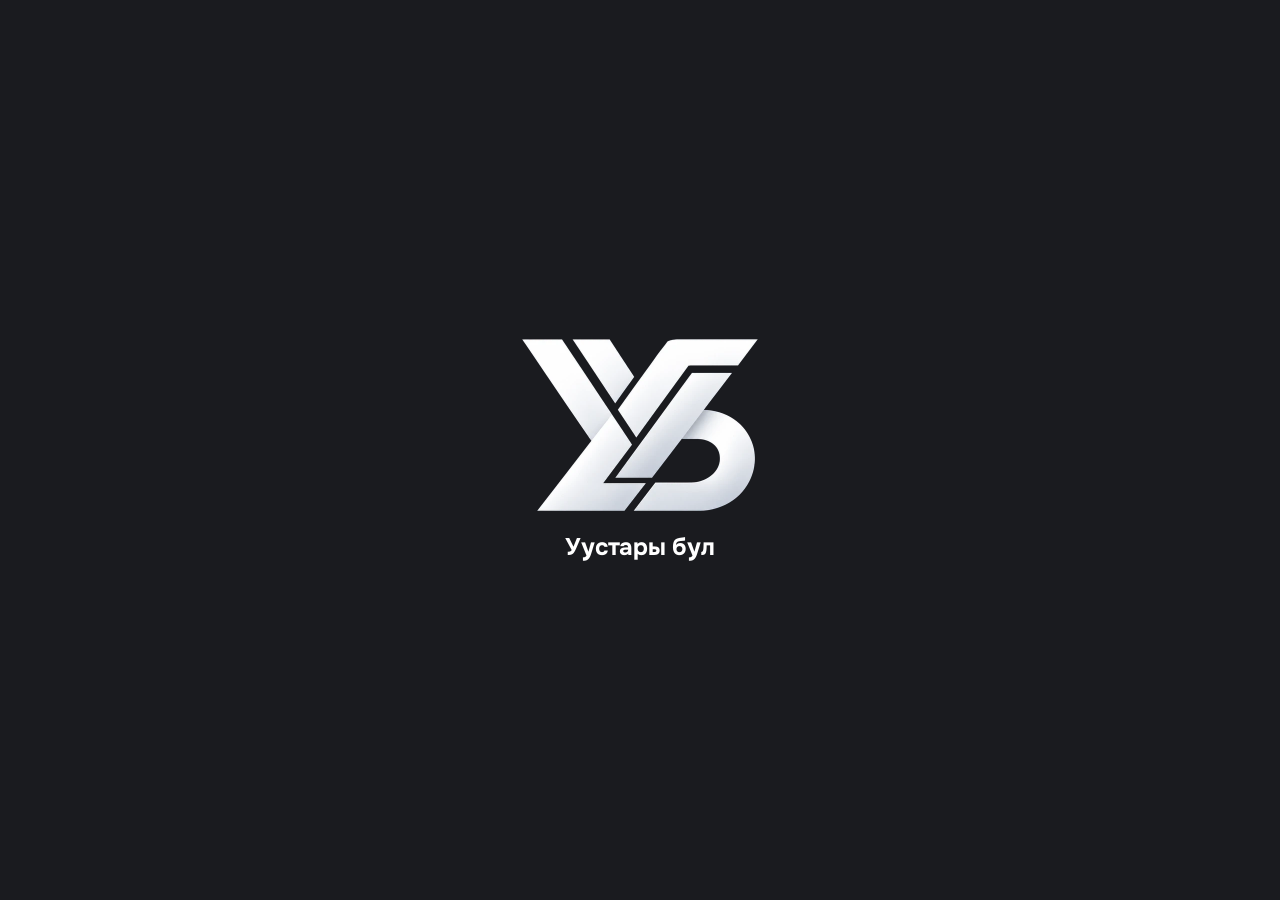
==== index.html @ bda776fc "Заставка: не меньше 2,7 с, исчезает за 0,5 с Co-Authored-By: Claude Opus 5.5 <noreply@anthropic.com>" ====
<!doctype html>
<html lang="ru" class="sp">
<head>
<meta charset="utf-8">
<style>html.sp,html.sp body{background:#1A1B1F}</style>
<meta name="viewport" content="width=device-width,initial-scale=1,viewport-fit=cover">
<meta name="theme-color" content="#1A1B1F">
<title>Уустары бул</title>
<meta name="description" content="Местные мастера вашего города: сантехники, электрики, сварщики, репетиторы и другие.">
<link rel="manifest" href="manifest.webmanifest">
<link rel="stylesheet" href="docs/doc.css">
<link rel="icon" type="image/png" href="icons/favicon-64.png">
<link rel="apple-touch-icon" href="icons/apple-touch-icon.png">
<meta name="apple-mobile-web-app-capable" content="yes">
<meta name="mobile-web-app-capable" content="yes">
<meta name="apple-mobile-web-app-title" content="Уустары бул">
<meta name="apple-mobile-web-app-status-bar-style" content="default">
<link rel="apple-touch-startup-image" media="(device-width: 440px) and (device-height: 956px) and (-webkit-device-pixel-ratio: 3) and (orientation: portrait)" href="icons/splash/launch-1320x2868.png">
<link rel="apple-touch-startup-image" media="(device-width: 430px) and (device-height: 932px) and (-webkit-device-pixel-ratio: 3) and (orientation: portrait)" href="icons/splash/launch-1290x2796.png">
<link rel="apple-touch-startup-image" media="(device-width: 402px) and (device-height: 874px) and (-webkit-device-pixel-ratio: 3) and (orientation: portrait)" href="icons/splash/launch-1206x2622.png">
<link rel="apple-touch-startup-image" media="(device-width: 393px) and (device-height: 852px) and (-webkit-device-pixel-ratio: 3) and (orientation: portrait)" href="icons/splash/launch-1179x2556.png">
<link rel="apple-touch-startup-image" media="(device-width: 428px) and (device-height: 926px) and (-webkit-device-pixel-ratio: 3) and (orientation: portrait)" href="icons/splash/launch-1284x2778.png">
<link rel="apple-touch-startup-image" media="(device-width: 390px) and (device-height: 844px) and (-webkit-device-pixel-ratio: 3) and (orientation: portrait)" href="icons/splash/launch-1170x2532.png">
<link rel="apple-touch-startup-image" media="(device-width: 414px) and (device-height: 896px) and (-webkit-device-pixel-ratio: 3) and (orientation: portrait)" href="icons/splash/launch-1242x2688.png">
<link rel="apple-touch-startup-image" media="(device-width: 375px) and (device-height: 812px) and (-webkit-device-pixel-ratio: 3) and (orientation: portrait)" href="icons/splash/launch-1125x2436.png">
<link rel="apple-touch-startup-image" media="(device-width: 414px) and (device-height: 896px) and (-webkit-device-pixel-ratio: 2) and (orientation: portrait)" href="icons/splash/launch-828x1792.png">
<link rel="apple-touch-startup-image" media="(device-width: 375px) and (device-height: 667px) and (-webkit-device-pixel-ratio: 2) and (orientation: portrait)" href="icons/splash/launch-750x1334.png">
<link rel="preconnect" href="https://fonts.googleapis.com">
<link rel="preconnect" href="https://fonts.gstatic.com" crossorigin>
<link href="https://fonts.googleapis.com/css2?family=Onest:wght@400;500;600;700&display=swap" rel="stylesheet">
<style>
/* Стиль App Store из макетов: крупные заголовки, пилюли, белый/графитовый фон, зелёный «Позвонить» */
:root{
  --bg:#FFFFFF; --fg:#0B0C0E; --mu:#6B7079; --sf:#F4F4F6; --pl:#EFEFF2; --ln:#E5E5EA; --v:#3F434A;
  --pr:#0B0C0E; --prf:#FFFFFF; --call:#1A8048; --callf:#FFFFFF; --callt:#1A8048;
  --dg:#C62828; --dgb:#FDECEC; --dgt:#8A1C1C; --wc:#2D4A3E; --wcd:#4C6A5C; --qt:#D1D1D6;
  --scrim:rgba(0,0,0,.35); --sheet:#FFFFFF; --segon:#FFFFFF; --mk:#FFF1C2; --mkf:#5C4200;
  --ok:#1A8048; --warn:#9A5B00; --star:#E0A11B; --staroff:#C4C7CD; --trk:#E1E1E6; --dash:#B8BBC2;
  --font:'Onest',system-ui,-apple-system,'Segoe UI',sans-serif;
  color-scheme:light;
}
@media (prefers-color-scheme:dark){:root:not([data-theme="light"]){
  --bg:#1A1B1F; --fg:#F5F5F7; --mu:#9499A3; --sf:#24262B; --pl:#2A2C31; --ln:#2E3035; --v:#CACED4;
  --pr:#F5F5F7; --prf:#1A1B1F; --call:#2DBE6C; --callf:#04200F; --callt:#3DD17D;
  --dg:#FF6B6F; --dgb:#33201F; --dgt:#F2C4C6; --wc:#1F2E28; --wcd:#344D42; --qt:#42454B;
  --scrim:rgba(0,0,0,.6); --sheet:#202226; --segon:#3A3D43; --mk:#4A3B12; --mkf:#F7E2A6;
  --ok:#3DD17D; --warn:#F2B84B; --star:#F2B84B; --staroff:#4A4E55; --trk:#3A3D43; --dash:#4A4E55; color-scheme:dark}}
:root[data-theme="dark"]{
  --bg:#1A1B1F; --fg:#F5F5F7; --mu:#9499A3; --sf:#24262B; --pl:#2A2C31; --ln:#2E3035; --v:#CACED4;
  --pr:#F5F5F7; --prf:#1A1B1F; --call:#2DBE6C; --callf:#04200F; --callt:#3DD17D;
  --dg:#FF6B6F; --dgb:#33201F; --dgt:#F2C4C6; --wc:#1F2E28; --wcd:#344D42; --qt:#42454B;
  --scrim:rgba(0,0,0,.6); --sheet:#202226; --segon:#3A3D43; --mk:#4A3B12; --mkf:#F7E2A6;
  --ok:#3DD17D; --warn:#F2B84B; --star:#F2B84B; --staroff:#4A4E55; --trk:#3A3D43; --dash:#4A4E55; color-scheme:dark}

*{box-sizing:border-box}
[hidden]{display:none!important}
html,body{margin:0;background:var(--bg);color:var(--fg);font-family:var(--font);-webkit-font-smoothing:antialiased;-webkit-tap-highlight-color:transparent}
button{font:inherit;border:0;margin:0;padding:0;cursor:pointer;background:none;color:inherit}
input,textarea{font:inherit;color:inherit}
input::placeholder{color:#8E939B}
a{color:inherit;text-decoration:none}
:focus-visible{outline:2px solid var(--callt);outline-offset:2px;border-radius:8px}
h1,h2{text-wrap:balance}
.app{max-width:480px;margin:0 auto;min-height:100vh;padding:calc(env(safe-area-inset-top,0px) + 12px) 20px calc(env(safe-area-inset-bottom,0px) + 110px);display:flex;flex-direction:column;gap:22px}
.row{display:flex;align-items:center;gap:10px}
.between{display:flex;justify-content:space-between;align-items:center;gap:10px}
.pill{display:inline-flex;align-items:center;gap:6px;height:44px;padding:0 14px;border-radius:22px;background:var(--pl);font-size:15px;font-weight:500}
.circle{width:44px;height:44px;border-radius:50%;background:var(--pl);display:flex;align-items:center;justify-content:center;flex:none}
.eyebrow{font-size:12px;letter-spacing:.06em;color:var(--mu);font-weight:600;text-transform:uppercase}
.h1{margin:2px 0 0;font-size:34px;line-height:1.1;font-weight:700;letter-spacing:-.02em}
.h2{margin:0;font-size:22px;font-weight:700}
.muted{color:var(--mu)}
.search{display:flex;align-items:center;gap:10px;height:50px;padding:0 14px;border-radius:14px;background:var(--sf);color:var(--mu)}
.search input{flex:1;min-width:0;border:0;background:transparent;outline:none;font-size:16px;color:var(--fg)}
.chips{display:flex;flex-wrap:wrap;gap:8px}
.chip{height:36px;padding:0 14px;border-radius:18px;background:var(--pl);font-size:14px;white-space:nowrap}
.chip[aria-pressed="true"]{background:var(--pr);color:var(--prf);font-weight:500}
.cats{display:grid;grid-template-columns:repeat(4,minmax(0,1fr));gap:14px 8px}
.cgrp{font-size:13px;font-weight:600;color:var(--mu);margin:18px 0 10px}.cgrp:first-child{margin-top:0}
.cat{display:flex;flex-direction:column;align-items:center;gap:6px;font-size:12px;text-align:center;line-height:1.2}
.cat span{width:60px;height:60px;border-radius:16px;background:var(--sf);display:flex;align-items:center;justify-content:center}
.season{border-radius:20px;overflow:hidden;background:var(--wc);color:#FFF;min-height:250px;position:relative;display:flex;flex-direction:column;cursor:pointer;isolation:isolate}
.season .deco{position:absolute;right:-20px;top:30px;z-index:-1}
.season .top{padding:16px 18px 0;flex:1}
.season .bar{background:rgba(0,0,0,.35);padding:12px 16px;display:flex;align-items:center;gap:12px;margin-top:24px}
.tip{border-radius:20px;background:var(--sf);padding:16px 18px;display:flex;gap:14px;align-items:flex-start;text-align:left;width:100%}
.back{display:flex;align-items:center;gap:2px;height:44px;font-size:16px;font-weight:500}
.list{display:flex;flex-direction:column}
.item{display:flex;align-items:center;gap:12px;padding:12px 0;border-bottom:.5px solid var(--ln)}
.item>button.main{display:flex;align-items:center;gap:12px;flex:1;min-width:0;text-align:left}
.ava{width:60px;height:60px;border-radius:15px;color:#FFF;font-size:19px;font-weight:600;display:flex;align-items:center;justify-content:center;flex:none}
.ava.big{width:104px;height:104px;border-radius:24px;font-size:34px}
.stack{display:flex;flex-direction:column;min-width:0}
.name{font-size:16px;font-weight:600}
.sub{font-size:13px;color:var(--mu);white-space:nowrap;overflow:hidden;text-overflow:ellipsis}
.callmini{height:36px;padding:0 14px;border-radius:18px;background:var(--pl);color:var(--callt);font-size:14px;font-weight:600;flex:none}
.callbtn{height:40px;padding:0 22px;border-radius:20px;background:var(--call);color:var(--callf);font-size:16px;font-weight:600}
.stats{display:grid;grid-template-columns:repeat(4,minmax(0,1fr));text-align:center;padding:12px 0;border-top:.5px solid var(--ln);border-bottom:.5px solid var(--ln)}
.stats>div+div{border-left:.5px solid var(--ln)}
.stat-k{font-size:11px;font-weight:600;letter-spacing:.04em;color:var(--mu);text-transform:uppercase}
.stat-v{font-size:20px;font-weight:700;color:var(--v);font-variant-numeric:tabular-nums;min-height:26px;display:flex;align-items:center;justify-content:center}
.stat-s{font-size:11px;color:var(--mu)}
.stat-pre{font-size:13px;font-weight:600;margin-right:3px}
.svc{display:flex;align-items:center;gap:12px;padding:12px 0;border-bottom:.5px solid var(--ln)}
.svc .t{flex:1;min-width:0;font-size:16px}
.svc .p{font-size:15px;font-weight:500;color:var(--v);white-space:nowrap;font-variant-numeric:tabular-nums}
.review{background:var(--sf);border-radius:16px;padding:14px}
.reply{border-left:2px solid var(--qt);padding-left:10px;margin-top:12px}
.wide{display:flex;align-items:center;justify-content:center;height:46px;border-radius:14px;background:var(--pl);font-size:15px;font-weight:600;width:100%}
.warn{display:flex;gap:10px;align-items:flex-start;background:var(--dgb);border-radius:16px;padding:14px;color:var(--dgt);font-size:14px;line-height:1.4}
.photos{display:flex;gap:10px;overflow-x:auto;margin-right:-20px;padding-right:20px;scrollbar-width:none}
.photos img{width:130px;height:190px;border-radius:16px;object-fit:cover;flex:none;background:var(--sf)}
.empty{padding:40px 8px;text-align:center;color:var(--mu);font-size:15px;line-height:1.5}
.skel{background:var(--sf);border-radius:12px;animation:pulse 1.2s ease-in-out infinite}
@keyframes pulse{50%{opacity:.5}}
@media (prefers-reduced-motion:reduce){.skel{animation:none}.sheet{transition:none!important}}
.demo{display:inline-flex;align-items:center;height:22px;padding:0 8px;border-radius:11px;background:var(--pl);color:var(--mu);font-size:11px;font-weight:600;letter-spacing:.04em;text-transform:uppercase}
/* полоска под часами: при прокрутке текст не уезжает под время и значки */
body::before{content:'';position:fixed;top:0;left:0;right:0;height:env(safe-area-inset-top,0px);background:var(--bg);z-index:17;pointer-events:none}
nav.tabs{position:fixed;left:0;right:0;bottom:0;z-index:10;background:var(--bg);border-top:.5px solid var(--ln);padding:8px 8px calc(env(safe-area-inset-bottom,0px) + 10px)}
nav.tabs .in{max-width:480px;margin:0 auto;display:grid;grid-template-columns:repeat(4,minmax(0,1fr))}
nav.tabs button{display:flex;flex-direction:column;align-items:center;gap:3px;font-size:11px;font-weight:500;color:var(--mu);padding:4px 0}
nav.tabs button[aria-current="page"]{color:var(--fg);font-weight:600}
.scrim{position:fixed;inset:0;background:var(--scrim);z-index:20;opacity:0;transition:opacity .2s}
.scrim.on{opacity:1}
.sheet{position:fixed;left:0;right:0;bottom:0;z-index:21;background:var(--sheet);border-radius:20px 20px 0 0;padding:10px 20px calc(env(safe-area-inset-bottom,0px) + 24px);max-height:88vh;overflow:auto;transform:translateY(100%);transition:transform .25s ease;max-width:480px;margin:0 auto}
.sheet.on{transform:none}
.grab{width:36px;height:5px;border-radius:3px;background:var(--ln);margin:0 auto 14px}
.sheet h2{margin:0 0 6px;font-size:22px;font-weight:700}
.sheet p{margin:0 0 14px;font-size:15px;line-height:1.5;color:var(--mu)}
.btn{display:flex;align-items:center;justify-content:center;height:54px;border-radius:27px;font-size:17px;font-weight:600;width:100%}
.btn.pr{background:var(--pr);color:var(--prf)}
.btn.call{background:var(--call);color:var(--callf)}
.btn.sec{background:var(--pl)}
.phone{font-size:30px;font-weight:700;letter-spacing:.01em;font-variant-numeric:tabular-nums;margin:6px 0 18px;user-select:all}
.opt{display:flex;align-items:center;justify-content:space-between;height:52px;border-bottom:.5px solid var(--ln);font-size:16px;width:100%;text-align:left}
.toast{position:fixed;left:50%;bottom:calc(env(safe-area-inset-bottom,0px) + 100px);transform:translateX(-50%);background:var(--pr);color:var(--prf);padding:10px 16px;border-radius:20px;font-size:14px;z-index:30;max-width:calc(100% - 32px);text-align:center}
.field{display:flex;flex-direction:column;gap:6px}
.field>span,.lbl{font-size:13px;font-weight:600;color:var(--mu)}
.inp{height:52px;padding:0 16px;border-radius:14px;border:0;background:var(--sf);color:var(--fg);font-size:16px;outline:none;width:100%}
textarea.inp{height:auto;padding:14px 16px;line-height:1.45;resize:vertical;min-height:96px}
select.inp{appearance:none;-webkit-appearance:none;background-image:linear-gradient(45deg,transparent 50%,var(--mu) 50%),linear-gradient(135deg,var(--mu) 50%,transparent 50%);background-position:calc(100% - 22px) 23px,calc(100% - 16px) 23px;background-size:6px 6px;background-repeat:no-repeat}
.inp:focus{box-shadow:0 0 0 2px var(--pr)}
.code{font-size:30px;font-weight:600;letter-spacing:.5em;text-align:center;height:68px;padding-left:.5em;font-variant-numeric:tabular-nums}
.check{display:flex;gap:12px;align-items:flex-start;font-size:14px;line-height:1.4;cursor:pointer}
.check input{width:22px;height:22px;margin:0;flex:none;accent-color:var(--pr)}
.sw{width:51px;height:31px;border-radius:16px;background:var(--trk);position:relative;flex:none;transition:background .15s}
.sw::after{content:"";position:absolute;left:2px;top:2px;width:27px;height:27px;border-radius:50%;background:#FFF;transition:transform .15s;box-shadow:0 1px 3px rgba(0,0,0,.2)}
.sw[aria-checked="true"]{background:var(--ok)}
.sw[aria-checked="true"]::after{transform:translateX(20px)}
.group{border-radius:14px;background:var(--sf);overflow:hidden}
.grow{display:flex;align-items:center;gap:10px;min-height:54px;padding:6px 8px 6px 16px;border-bottom:.5px solid var(--ln)}
.grow:last-child{border-bottom:0}
.grow .t{flex:1;min-width:0;font-size:16px}
.grow .p{font-size:15px;color:var(--mu);white-space:nowrap}
.iconbtn{width:40px;height:40px;display:flex;align-items:center;justify-content:center;color:var(--mu);flex:none}
.pgrid{display:grid;grid-template-columns:repeat(3,minmax(0,1fr));gap:8px}
.pgrid .cell{aspect-ratio:1;border-radius:14px;position:relative;overflow:hidden;background:var(--sf)}
.pgrid .cell img{width:100%;height:100%;object-fit:cover;display:block}
.pgrid .cell button.del{position:absolute;top:6px;right:6px;width:30px;height:30px;border-radius:50%;background:rgba(0,0,0,.55);color:#FFF;display:flex;align-items:center;justify-content:center}
.pgrid .add{border:1.5px dashed var(--dash);background:none;display:flex;flex-direction:column;align-items:center;justify-content:center;gap:4px;font-size:13px;font-weight:500}
.card{background:var(--sf);border-radius:20px;padding:18px}
.badge{background:var(--pr);color:var(--prf);font-size:12px;font-weight:700;letter-spacing:.06em;padding:4px 10px;border-radius:8px}
.pbar{height:6px;border-radius:3px;background:var(--trk);overflow:hidden}
.pbar>i{display:block;height:100%;background:var(--pr);border-radius:3px}
.tiles{display:grid;grid-template-columns:repeat(2,minmax(0,1fr));gap:10px}
.tile{background:var(--sf);border-radius:16px;padding:14px}
.tile b{display:block;font-size:28px;font-weight:700;font-variant-numeric:tabular-nums}
.stars{display:flex;justify-content:center;gap:6px}
.stars button{width:50px;height:50px;display:flex;align-items:center;justify-content:center;color:var(--staroff)}
.stars button.on{color:var(--star)}
.radio{width:100%;min-height:54px;padding:12px 16px;display:flex;align-items:center;gap:12px;text-align:left;font-size:16px;border-bottom:.5px solid var(--ln)}
.radio:last-child{border-bottom:0}
.radio .r{width:22px;height:22px;border-radius:50%;border:2px solid var(--dash);display:flex;align-items:center;justify-content:center;flex:none}
.radio[aria-checked="true"] .r{border-color:var(--pr)}
.radio[aria-checked="true"] .r::after{content:"";width:10px;height:10px;border-radius:50%;background:var(--pr)}
.btn.dg{background:var(--dg);color:#FFF}
.btn[disabled]{opacity:.5;cursor:default}
.link{font-size:15px;font-weight:500;color:var(--fg);text-decoration:underline;text-underline-offset:3px}
.topbar{display:grid;grid-template-columns:1fr auto 1fr;align-items:center;height:44px;margin-bottom:-8px}
.topbar>:last-child{justify-self:end}
.topbar .ttl{font-size:16px;font-weight:600}
/* ---------- настройки ---------- */
.setx{display:flex;flex-direction:column;gap:10px;margin-top:-14px}
.sec-h{font-size:13px;font-weight:600;letter-spacing:.04em;color:var(--mu);text-transform:uppercase;margin:14px 4px 0}
.seg{display:grid;grid-template-columns:repeat(3,minmax(0,1fr));gap:4px;padding:4px;border-radius:14px;background:var(--sf)}
.seg button{height:40px;border-radius:10px;font-size:14px;font-weight:500;color:var(--mu)}
.seg button[aria-checked="true"]{background:var(--segon);color:var(--fg);box-shadow:0 1px 3px rgba(0,0,0,.12)}
.srow{width:100%;min-height:54px;padding:8px 16px;display:flex;align-items:center;justify-content:space-between;gap:12px;font-size:16px;text-align:left;border-bottom:.5px solid var(--ln);line-height:1.3}
.group>.srow:last-child{border-bottom:0}
.srow .v{color:var(--mu);display:flex;align-items:center;gap:4px;flex:none}
.hsel{font:inherit;font-size:16px;color:var(--fg);background:var(--pl);border:0;border-radius:10px;height:36px;padding:0 10px;margin:0 2px}
.sw:disabled{opacity:.4}
.sw[aria-busy="true"]{opacity:.6}
.note{font-size:13px;line-height:1.45;color:var(--mu);margin:0 4px}
.foot{text-align:center;font-size:12px;line-height:1.6;color:var(--mu);margin-top:18px}
/* ---------- экраны поверх приложения (вход, отзыв, жалоба) ---------- */
.screen{position:fixed;inset:0;z-index:15;background:var(--bg);overflow-y:auto;transform:translateY(100%);transition:transform .25s ease}
.screen.on{transform:none}
.screen>.in{max-width:480px;margin:0 auto;min-height:100%;box-sizing:border-box;padding:calc(env(safe-area-inset-top,0px) + 8px) 24px calc(env(safe-area-inset-bottom,0px) + 24px);display:flex;flex-direction:column}
.scr-top{display:grid;grid-template-columns:1fr auto 1fr;align-items:center;min-height:44px;gap:8px}
.scr-top>:last-child{justify-self:end}
.chips.scroll{flex-wrap:nowrap;overflow-x:auto;scrollbar-width:none;margin-right:-20px;padding-right:20px}
.chips.scroll::-webkit-scrollbar{display:none}
.scr-top .ttl{font-size:17px;font-weight:600}
.scr-top .side{display:flex}
.scr-top .side:last-child{justify-content:flex-end}
.scr-body{display:flex;flex-direction:column;flex:1;gap:16px;margin-top:16px}
.brand{font-size:40px;font-weight:700;letter-spacing:-.03em;line-height:1;margin-top:36px;display:flex;align-items:center;gap:12px}
.logo{display:inline-block;flex:none;width:52px;height:38px;background:var(--fg);-webkit-mask:url(icons/logo-mark.webp) center/contain no-repeat;mask:url(icons/logo-mark.webp) center/contain no-repeat}
/* заставка при запуске (совпадает с картинкой запуска iPhone) */
#splash{position:fixed;inset:0;z-index:100;background:#1A1B1F;display:flex;flex-direction:column;align-items:center;justify-content:center;gap:18px;transition:opacity .5s ease}
/* картинка запуска iPhone — ровный фон без знака (иначе при передаче странице мерцает); знак проявляется уже здесь */
#splash img{width:min(42vw,240px);height:auto;animation:spIn .4s .05s ease-out both}
#splash .sp-name{color:#fff;font-size:24px;font-weight:700;letter-spacing:-.01em;line-height:32px;animation:spUp .45s .25s ease-out both}
#splash.out{opacity:0;pointer-events:none}
@keyframes spIn{from{opacity:0;transform:scale(.96)}to{opacity:1;transform:none}}
@keyframes spUp{from{opacity:0;transform:translateY(6px)}to{opacity:1;transform:none}}
@media (prefers-reduced-motion:reduce){#splash img,#splash .sp-name{animation:none}}
.lg-h{margin:0;font-size:26px;font-weight:700}
.lg-p{margin:-8px 0 6px;font-size:15px;line-height:1.45;color:var(--mu)}
.lg-small{margin:0;font-size:12px;line-height:1.45;color:var(--mu);text-align:center}
.cells{position:relative;display:grid;grid-template-columns:repeat(4,minmax(0,1fr));gap:12px}
.cells span{height:68px;border-radius:16px;border:2px solid var(--trk);background:var(--sf);font-size:30px;font-weight:600;display:flex;align-items:center;justify-content:center;font-variant-numeric:tabular-nums}
.cells span.f{border-color:var(--pr)}
.cells input{position:absolute;inset:0;width:100%;height:100%;opacity:0;border:0;font-size:16px;caret-color:transparent}
.spacer{flex:1;min-height:12px}
.screen.docv{z-index:16}
.lnk{text-decoration:underline;text-underline-offset:2px;font:inherit;color:inherit;display:inline;padding:0}
.who{display:flex;align-items:center;gap:14px}
/* знак «УБ» — на главную; закреплённая строка главной; тонкая строка при прокрутке */
.trow{display:flex;align-items:center;justify-content:space-between;gap:12px}
.trow>h1{min-width:0}
.hrow .rt{display:flex;align-items:center;gap:2px;min-width:0;flex:1 1 auto}
.hrow .rt h1{margin:0;font-size:30px;line-height:1.15;font-weight:700;letter-spacing:-.02em;white-space:nowrap;overflow:hidden;text-overflow:ellipsis;min-width:0}
.hrow .rt h1.sm{font-size:24px}
.hrow .rt h1.xs{font-size:21px}
.hrow .rbk{flex:none;width:32px;height:44px;margin-left:-8px;display:flex;align-items:center;justify-content:center}
.mark{flex:none;display:flex;align-items:center;justify-content:center;width:56px;height:44px;margin-right:-4px}
.mark .logo{width:52px;height:38px}
.hrow{position:sticky;top:env(safe-area-inset-top,0px);z-index:5;background:var(--bg);margin:-12px -20px 0;padding:12px 20px 10px;border-bottom:.5px solid transparent;transition:border-color .2s}
.hrow.sc{border-bottom-color:var(--ln)}
/* верхние строки форм и страницы мастера закреплены */
.topbar,.prow{position:sticky;top:env(safe-area-inset-top,0px);z-index:6;background:var(--bg);margin-left:-20px;margin-right:-20px;padding:0 20px;border-bottom:.5px solid transparent}
.topbar.bg,.prow.bg{border-bottom-color:var(--ln)}
.prow.tt .back{font-size:0;gap:0}
.prow .ptt{position:absolute;left:50%;top:50%;transform:translate(-50%,-50%);max-width:52%;font-size:16px;font-weight:600;white-space:nowrap;overflow:hidden;text-overflow:ellipsis;opacity:0;pointer-events:none;transition:opacity .15s}
/* фото профиля */
.ava{overflow:hidden}
.ava img{width:100%;height:100%;object-fit:cover;display:block}
.tava{width:26px;height:26px;border-radius:50%;object-fit:cover;box-shadow:0 0 0 1.5px var(--mu);margin:-1px 0}
[aria-current] .tava{box-shadow:0 0 0 2px var(--fg)}
.avedit{display:flex;align-items:center;gap:16px}
.avedit .stack{gap:6px;align-items:flex-start}
.who .ava{width:56px;height:56px;border-radius:14px;font-size:19px}
ol.rules{margin:0 0 18px;padding-left:20px;font-size:15px;line-height:1.5;display:flex;flex-direction:column;gap:8px}
</style>
</head>
<body>
<div id="splash" aria-hidden="true"><img src="[data-uri]" alt="" width="480" height="352" decoding="sync"><div class="sp-name">Уустары бул</div></div>
<main id="app" class="app" aria-live="polite"></main>
<nav class="tabs" aria-label="Разделы"><div class="in" id="tabs"></div></nav>
<div id="toast" class="toast" hidden></div>

<script>!function(e,t){"object"==typeof exports&&"object"==typeof module?module.exports=t():"function"==typeof define&&define.amd?define([],t):"object"==typeof exports?exports.supabase=t():e.supabase=t()}(self,(()=>(()=>{"use strict";var e,t,s,r,i={235:(e,t,s)=>{s.r(t),s.d(t,{AuthAdminApi:()=>ie,AuthApiError:()=>T,AuthClient:()=>ne,AuthError:()=>w,AuthImplicitGrantRedirectError:()=>x,AuthInvalidCredentialsError:()=>$,AuthInvalidTokenResponseError:()=>A,AuthPKCEGrantCodeExchangeError:()=>C,AuthRetryableFetchError:()=>R,AuthSessionMissingError:()=>j,AuthUnknownError:()=>E,AuthWeakPasswordError:()=>L,CustomAuthError:()=>O,GoTrueAdminApi:()=>K,GoTrueClient:()=>re,NavigatorLockAcquireTimeoutError:()=>X,isAuthApiError:()=>S,isAuthError:()=>k,isAuthRetryableFetchError:()=>I,isAuthSessionMissingError:()=>P,isAuthWeakPasswordError:()=>U,lockInternals:()=>Y,navigatorLock:()=>Z});const r="2.65.0",i={"X-Client-Info":`gotrue-js/${r}`},n="X-Supabase-Api-Version",o={"2024-01-01":{timestamp:Date.parse("2024-01-01T00:00:00.0Z"),name:"2024-01-01"}},a=()=>"undefined"!=typeof document,c={tested:!1,writable:!1},l=()=>{if(!a())return!1;try{if("object"!=typeof globalThis.localStorage)return!1}catch(e){return!1}if(c.tested)return c.writable;const e=`lswt-${Math.random()}${Math.random()}`;try{globalThis.localStorage.setItem(e,e),globalThis.localStorage.removeItem(e),c.tested=!0,c.writable=!0}catch(e){c.tested=!0,c.writable=!1}return c.writable};function h(e){const t={},s=new URL(e);if(s.hash&&"#"===s.hash[0])try{new URLSearchParams(s.hash.substring(1)).forEach(((e,s)=>{t[s]=e}))}catch(e){}return s.searchParams.forEach(((e,s)=>{t[s]=e})),t}const u=e=>{let t;return t=e||("undefined"==typeof fetch?(...e)=>Promise.resolve().then(s.bind(s,907)).then((({default:t})=>t(...e))):fetch),(...e)=>t(...e)},d=e=>"object"==typeof e&&null!==e&&"status"in e&&"ok"in e&&"json"in e&&"function"==typeof e.json,f=async(e,t,s)=>{await e.setItem(t,JSON.stringify(s))},p=async(e,t)=>{const s=await e.getItem(t);if(!s)return null;try{return JSON.parse(s)}catch(e){return s}},g=async(e,t)=>{await e.removeItem(t)};class y{constructor(){this.promise=new y.promiseConstructor(((e,t)=>{this.resolve=e,this.reject=t}))}}function v(e){const t=e.split(".");if(3!==t.length)throw new Error("JWT is not valid: not a JWT structure");if(!/^([a-z0-9_-]{4})*($|[a-z0-9_-]{3}=?$|[a-z0-9_-]{2}(==)?$)$/i.test(t[1]))throw new Error("JWT is not valid: payload is not in base64url format");const s=t[1];return JSON.parse(function(e){const t="ABCDEFGHIJKLMNOPQRSTUVWXYZabcdefghijklmnopqrstuvwxyz0123456789+/=";let s,r,i,n,o,a,c,l="",h=0;for(e=e.replace("-","+").replace("_","/");h<e.length;)n=t.indexOf(e.charAt(h++)),o=t.indexOf(e.charAt(h++)),a=t.indexOf(e.charAt(h++)),c=t.indexOf(e.charAt(h++)),s=n<<2|o>>4,r=(15&o)<<4|a>>2,i=(3&a)<<6|c,l+=String.fromCharCode(s),64!=a&&0!=r&&(l+=String.fromCharCode(r)),64!=c&&0!=i&&(l+=String.fromCharCode(i));return l}(s))}function m(e){return("0"+e.toString(16)).substr(-2)}async function _(e,t,s=!1){const r=function(){const e=new Uint32Array(56);if("undefined"==typeof crypto){const e="ABCDEFGHIJKLMNOPQRSTUVWXYZabcdefghijklmnopqrstuvwxyz0123456789-._~",t=e.length;let s="";for(let r=0;r<56;r++)s+=e.charAt(Math.floor(Math.random()*t));return s}return crypto.getRandomValues(e),Array.from(e,m).join("")}();let i=r;s&&(i+="/PASSWORD_RECOVERY"),await f(e,`${t}-code-verifier`,i);const n=await async function(e){if("undefined"==typeof crypto||void 0===crypto.subtle||"undefined"==typeof TextEncoder)return console.warn("WebCrypto API is not supported. Code challenge method will default to use plain instead of sha256."),e;const t=await async function(e){const t=(new TextEncoder).encode(e),s=await crypto.subtle.digest("SHA-256",t),r=new Uint8Array(s);return Array.from(r).map((e=>String.fromCharCode(e))).join("")}(e);return btoa(t).replace(/\+/g,"-").replace(/\//g,"_").replace(/=+$/,"")}(r);return[n,r===n?"plain":"s256"]}y.promiseConstructor=Promise;const b=/^2[0-9]{3}-(0[1-9]|1[0-2])-(0[1-9]|1[0-9]|2[0-9]|3[0-1])$/i;class w extends Error{constructor(e,t,s){super(e),this.__isAuthError=!0,this.name="AuthError",this.status=t,this.code=s}}function k(e){return"object"==typeof e&&null!==e&&"__isAuthError"in e}class T extends w{constructor(e,t,s){super(e,t,s),this.name="AuthApiError",this.status=t,this.code=s}}function S(e){return k(e)&&"AuthApiError"===e.name}class E extends w{constructor(e,t){super(e),this.name="AuthUnknownError",this.originalError=t}}class O extends w{constructor(e,t,s,r){super(e,s,r),this.name=t,this.status=s}}class j extends O{constructor(){super("Auth session missing!","AuthSessionMissingError",400,void 0)}}function P(e){return k(e)&&"AuthSessionMissingError"===e.name}class A extends O{constructor(){super("Auth session or user missing","AuthInvalidTokenResponseError",500,void 0)}}class $ extends O{constructor(e){super(e,"AuthInvalidCredentialsError",400,void 0)}}class x extends O{constructor(e,t=null){super(e,"AuthImplicitGrantRedirectError",500,void 0),this.details=null,this.details=t}toJSON(){return{name:this.name,message:this.message,status:this.status,details:this.details}}}class C extends O{constructor(e,t=null){super(e,"AuthPKCEGrantCodeExchangeError",500,void 0),this.details=null,this.details=t}toJSON(){return{name:this.name,message:this.message,status:this.status,details:this.details}}}class R extends O{constructor(e,t){super(e,"AuthRetryableFetchError",t,void 0)}}function I(e){return k(e)&&"AuthRetryableFetchError"===e.name}class L extends O{constructor(e,t,s){super(e,"AuthWeakPasswordError",t,"weak_password"),this.reasons=s}}function U(e){return k(e)&&"AuthWeakPasswordError"===e.name}const D=e=>e.msg||e.message||e.error_description||e.error||JSON.stringify(e),N=[502,503,504];async function F(e){var t;if(!d(e))throw new R(D(e),0);if(N.includes(e.status))throw new R(D(e),e.status);let s,r;try{s=await e.json()}catch(e){throw new E(D(e),e)}const i=function(e){const t=e.headers.get(n);if(!t)return null;if(!t.match(b))return null;try{return new Date(`${t}T00:00:00.0Z`)}catch(e){return null}}(e);if(i&&i.getTime()>=o["2024-01-01"].timestamp&&"object"==typeof s&&s&&"string"==typeof s.code?r=s.code:"object"==typeof s&&s&&"string"==typeof s.error_code&&(r=s.error_code),r){if("weak_password"===r)throw new L(D(s),e.status,(null===(t=s.weak_password)||void 0===t?void 0:t.reasons)||[]);if("session_not_found"===r)throw new j}else if("object"==typeof s&&s&&"object"==typeof s.weak_password&&s.weak_password&&Array.isArray(s.weak_password.reasons)&&s.weak_password.reasons.length&&s.weak_password.reasons.reduce(((e,t)=>e&&"string"==typeof t),!0))throw new L(D(s),e.status,s.weak_password.reasons);throw new T(D(s),e.status||500,r)}async function M(e,t,s,r){var i;const a=Object.assign({},null==r?void 0:r.headers);a[n]||(a[n]=o["2024-01-01"].name),(null==r?void 0:r.jwt)&&(a.Authorization=`Bearer ${r.jwt}`);const c=null!==(i=null==r?void 0:r.query)&&void 0!==i?i:{};(null==r?void 0:r.redirectTo)&&(c.redirect_to=r.redirectTo);const l=Object.keys(c).length?"?"+new URLSearchParams(c).toString():"",h=await async function(e,t,s,r,i,n){const o=((e,t,s,r)=>{const i={method:e,headers:(null==t?void 0:t.headers)||{}};return"GET"===e?i:(i.headers=Object.assign({"Content-Type":"application/json;charset=UTF-8"},null==t?void 0:t.headers),i.body=JSON.stringify(r),Object.assign(Object.assign({},i),s))})(t,r,{},n);let a;try{a=await e(s,Object.assign({},o))}catch(e){throw console.error(e),new R(D(e),0)}if(a.ok||await F(a),null==r?void 0:r.noResolveJson)return a;try{return await a.json()}catch(e){await F(e)}}(e,t,s+l,{headers:a,noResolveJson:null==r?void 0:r.noResolveJson},0,null==r?void 0:r.body);return(null==r?void 0:r.xform)?null==r?void 0:r.xform(h):{data:Object.assign({},h),error:null}}function B(e){var t;let s=null;var r;return function(e){return e.access_token&&e.refresh_token&&e.expires_in}(e)&&(s=Object.assign({},e),e.expires_at||(s.expires_at=(r=e.expires_in,Math.round(Date.now()/1e3)+r))),{data:{session:s,user:null!==(t=e.user)&&void 0!==t?t:e},error:null}}function q(e){const t=B(e);return!t.error&&e.weak_password&&"object"==typeof e.weak_password&&Array.isArray(e.weak_password.reasons)&&e.weak_password.reasons.length&&e.weak_password.message&&"string"==typeof e.weak_password.message&&e.weak_password.reasons.reduce(((e,t)=>e&&"string"==typeof t),!0)&&(t.data.weak_password=e.weak_password),t}function z(e){var t;return{data:{user:null!==(t=e.user)&&void 0!==t?t:e},error:null}}function H(e){return{data:e,error:null}}function J(e){const{action_link:t,email_otp:s,hashed_token:r,redirect_to:i,verification_type:n}=e,o=function(e,t){var s={};for(var r in e)Object.prototype.hasOwnProperty.call(e,r)&&t.indexOf(r)<0&&(s[r]=e[r]);if(null!=e&&"function"==typeof Object.getOwnPropertySymbols){var i=0;for(r=Object.getOwnPropertySymbols(e);i<r.length;i++)t.indexOf(r[i])<0&&Object.prototype.propertyIsEnumerable.call(e,r[i])&&(s[r[i]]=e[r[i]])}return s}(e,["action_link","email_otp","hashed_token","redirect_to","verification_type"]);return{data:{properties:{action_link:t,email_otp:s,hashed_token:r,redirect_to:i,verification_type:n},user:Object.assign({},o)},error:null}}function G(e){return e}class K{constructor({url:e="",headers:t={},fetch:s}){this.url=e,this.headers=t,this.fetch=u(s),this.mfa={listFactors:this._listFactors.bind(this),deleteFactor:this._deleteFactor.bind(this)}}async signOut(e,t="global"){try{return await M(this.fetch,"POST",`${this.url}/logout?scope=${t}`,{headers:this.headers,jwt:e,noResolveJson:!0}),{data:null,error:null}}catch(e){if(k(e))return{data:null,error:e};throw e}}async inviteUserByEmail(e,t={}){try{return await M(this.fetch,"POST",`${this.url}/invite`,{body:{email:e,data:t.data},headers:this.headers,redirectTo:t.redirectTo,xform:z})}catch(e){if(k(e))return{data:{user:null},error:e};throw e}}async generateLink(e){try{const{options:t}=e,s=function(e,t){var s={};for(var r in e)Object.prototype.hasOwnProperty.call(e,r)&&t.indexOf(r)<0&&(s[r]=e[r]);if(null!=e&&"function"==typeof Object.getOwnPropertySymbols){var i=0;for(r=Object.getOwnPropertySymbols(e);i<r.length;i++)t.indexOf(r[i])<0&&Object.prototype.propertyIsEnumerable.call(e,r[i])&&(s[r[i]]=e[r[i]])}return s}(e,["options"]),r=Object.assign(Object.assign({},s),t);return"newEmail"in s&&(r.new_email=null==s?void 0:s.newEmail,delete r.newEmail),await M(this.fetch,"POST",`${this.url}/admin/generate_link`,{body:r,headers:this.headers,xform:J,redirectTo:null==t?void 0:t.redirectTo})}catch(e){if(k(e))return{data:{properties:null,user:null},error:e};throw e}}async createUser(e){try{return await M(this.fetch,"POST",`${this.url}/admin/users`,{body:e,headers:this.headers,xform:z})}catch(e){if(k(e))return{data:{user:null},error:e};throw e}}async listUsers(e){var t,s,r,i,n,o,a;try{const c={nextPage:null,lastPage:0,total:0},l=await M(this.fetch,"GET",`${this.url}/admin/users`,{headers:this.headers,noResolveJson:!0,query:{page:null!==(s=null===(t=null==e?void 0:e.page)||void 0===t?void 0:t.toString())&&void 0!==s?s:"",per_page:null!==(i=null===(r=null==e?void 0:e.perPage)||void 0===r?void 0:r.toString())&&void 0!==i?i:""},xform:G});if(l.error)throw l.error;const h=await l.json(),u=null!==(n=l.headers.get("x-total-count"))&&void 0!==n?n:0,d=null!==(a=null===(o=l.headers.get("link"))||void 0===o?void 0:o.split(","))&&void 0!==a?a:[];return d.length>0&&(d.forEach((e=>{const t=parseInt(e.split(";")[0].split("=")[1].substring(0,1)),s=JSON.parse(e.split(";")[1].split("=")[1]);c[`${s}Page`]=t})),c.total=parseInt(u)),{data:Object.assign(Object.assign({},h),c),error:null}}catch(e){if(k(e))return{data:{users:[]},error:e};throw e}}async getUserById(e){try{return await M(this.fetch,"GET",`${this.url}/admin/users/${e}`,{headers:this.headers,xform:z})}catch(e){if(k(e))return{data:{user:null},error:e};throw e}}async updateUserById(e,t){try{return await M(this.fetch,"PUT",`${this.url}/admin/users/${e}`,{body:t,headers:this.headers,xform:z})}catch(e){if(k(e))return{data:{user:null},error:e};throw e}}async deleteUser(e,t=!1){try{return await M(this.fetch,"DELETE",`${this.url}/admin/users/${e}`,{headers:this.headers,body:{should_soft_delete:t},xform:z})}catch(e){if(k(e))return{data:{user:null},error:e};throw e}}async _listFactors(e){try{const{data:t,error:s}=await M(this.fetch,"GET",`${this.url}/admin/users/${e.userId}/factors`,{headers:this.headers,xform:e=>({data:{factors:e},error:null})});return{data:t,error:s}}catch(e){if(k(e))return{data:null,error:e};throw e}}async _deleteFactor(e){try{return{data:await M(this.fetch,"DELETE",`${this.url}/admin/users/${e.userId}/factors/${e.id}`,{headers:this.headers}),error:null}}catch(e){if(k(e))return{data:null,error:e};throw e}}}const W={getItem:e=>l()?globalThis.localStorage.getItem(e):null,setItem:(e,t)=>{l()&&globalThis.localStorage.setItem(e,t)},removeItem:e=>{l()&&globalThis.localStorage.removeItem(e)}};function V(e={}){return{getItem:t=>e[t]||null,setItem:(t,s)=>{e[t]=s},removeItem:t=>{delete e[t]}}}const Y={debug:!!(globalThis&&l()&&globalThis.localStorage&&"true"===globalThis.localStorage.getItem("supabase.gotrue-js.locks.debug"))};class Q extends Error{constructor(e){super(e),this.isAcquireTimeout=!0}}class X extends Q{}async function Z(e,t,s){Y.debug&&console.log("@supabase/gotrue-js: navigatorLock: acquire lock",e,t);const r=new globalThis.AbortController;return t>0&&setTimeout((()=>{r.abort(),Y.debug&&console.log("@supabase/gotrue-js: navigatorLock acquire timed out",e)}),t),await globalThis.navigator.locks.request(e,0===t?{mode:"exclusive",ifAvailable:!0}:{mode:"exclusive",signal:r.signal},(async r=>{if(!r){if(0===t)throw Y.debug&&console.log("@supabase/gotrue-js: navigatorLock: not immediately available",e),new X(`Acquiring an exclusive Navigator LockManager lock "${e}" immediately failed`);if(Y.debug)try{const e=await globalThis.navigator.locks.query();console.log("@supabase/gotrue-js: Navigator LockManager state",JSON.stringify(e,null,"  "))}catch(e){console.warn("@supabase/gotrue-js: Error when querying Navigator LockManager state",e)}return console.warn("@supabase/gotrue-js: Navigator LockManager returned a null lock when using #request without ifAvailable set to true, it appears this browser is not following the LockManager spec https://developer.mozilla.org/en-US/docs/Web/API/LockManager/request"),await s()}Y.debug&&console.log("@supabase/gotrue-js: navigatorLock: acquired",e,r.name);try{return await s()}finally{Y.debug&&console.log("@supabase/gotrue-js: navigatorLock: released",e,r.name)}}))}!function(){if("object"!=typeof globalThis)try{Object.defineProperty(Object.prototype,"__magic__",{get:function(){return this},configurable:!0}),__magic__.globalThis=__magic__,delete Object.prototype.__magic__}catch(e){"undefined"!=typeof self&&(self.globalThis=self)}}();const ee={url:"http://localhost:9999",storageKey:"supabase.auth.token",autoRefreshToken:!0,persistSession:!0,detectSessionInUrl:!0,headers:i,flowType:"implicit",debug:!1,hasCustomAuthorizationHeader:!1},te=3e4;async function se(e,t,s){return await s()}class re{constructor(e){var t,s;this.memoryStorage=null,this.stateChangeEmitters=new Map,this.autoRefreshTicker=null,this.visibilityChangedCallback=null,this.refreshingDeferred=null,this.initializePromise=null,this.detectSessionInUrl=!0,this.hasCustomAuthorizationHeader=!1,this.suppressGetSessionWarning=!1,this.lockAcquired=!1,this.pendingInLock=[],this.broadcastChannel=null,this.logger=console.log,this.instanceID=re.nextInstanceID,re.nextInstanceID+=1,this.instanceID>0&&a()&&console.warn("Multiple GoTrueClient instances detected in the same browser context. It is not an error, but this should be avoided as it may produce undefined behavior when used concurrently under the same storage key.");const r=Object.assign(Object.assign({},ee),e);if(this.logDebugMessages=!!r.debug,"function"==typeof r.debug&&(this.logger=r.debug),this.persistSession=r.persistSession,this.storageKey=r.storageKey,this.autoRefreshToken=r.autoRefreshToken,this.admin=new K({url:r.url,headers:r.headers,fetch:r.fetch}),this.url=r.url,this.headers=r.headers,this.fetch=u(r.fetch),this.lock=r.lock||se,this.detectSessionInUrl=r.detectSessionInUrl,this.flowType=r.flowType,this.hasCustomAuthorizationHeader=r.hasCustomAuthorizationHeader,r.lock?this.lock=r.lock:a()&&(null===(t=null===globalThis||void 0===globalThis?void 0:globalThis.navigator)||void 0===t?void 0:t.locks)?this.lock=Z:this.lock=se,this.mfa={verify:this._verify.bind(this),enroll:this._enroll.bind(this),unenroll:this._unenroll.bind(this),challenge:this._challenge.bind(this),listFactors:this._listFactors.bind(this),challengeAndVerify:this._challengeAndVerify.bind(this),getAuthenticatorAssuranceLevel:this._getAuthenticatorAssuranceLevel.bind(this)},this.persistSession?r.storage?this.storage=r.storage:l()?this.storage=W:(this.memoryStorage={},this.storage=V(this.memoryStorage)):(this.memoryStorage={},this.storage=V(this.memoryStorage)),a()&&globalThis.BroadcastChannel&&this.persistSession&&this.storageKey){try{this.broadcastChannel=new globalThis.BroadcastChannel(this.storageKey)}catch(e){console.error("Failed to create a new BroadcastChannel, multi-tab state changes will not be available",e)}null===(s=this.broadcastChannel)||void 0===s||s.addEventListener("message",(async e=>{this._debug("received broadcast notification from other tab or client",e),await this._notifyAllSubscribers(e.data.event,e.data.session,!1)}))}this.initialize()}_debug(...e){return this.logDebugMessages&&this.logger(`GoTrueClient@${this.instanceID} (${r}) ${(new Date).toISOString()}`,...e),this}async initialize(){return this.initializePromise||(this.initializePromise=(async()=>await this._acquireLock(-1,(async()=>await this._initialize())))()),await this.initializePromise}async _initialize(){try{const e=!!a()&&await this._isPKCEFlow();if(this._debug("#_initialize()","begin","is PKCE flow",e),e||this.detectSessionInUrl&&this._isImplicitGrantFlow()){const{data:t,error:s}=await this._getSessionFromURL(e);if(s)return this._debug("#_initialize()","error detecting session from URL",s),"Identity is already linked"===(null==s?void 0:s.message)||"Identity is already linked to another user"===(null==s?void 0:s.message)||await this._removeSession(),{error:s};const{session:r,redirectType:i}=t;return this._debug("#_initialize()","detected session in URL",r,"redirect type",i),await this._saveSession(r),setTimeout((async()=>{"recovery"===i?await this._notifyAllSubscribers("PASSWORD_RECOVERY",r):await this._notifyAllSubscribers("SIGNED_IN",r)}),0),{error:null}}return await this._recoverAndRefresh(),{error:null}}catch(e){return k(e)?{error:e}:{error:new E("Unexpected error during initialization",e)}}finally{await this._handleVisibilityChange(),this._debug("#_initialize()","end")}}async signInAnonymously(e){var t,s,r;try{const i=await M(this.fetch,"POST",`${this.url}/signup`,{headers:this.headers,body:{data:null!==(s=null===(t=null==e?void 0:e.options)||void 0===t?void 0:t.data)&&void 0!==s?s:{},gotrue_meta_security:{captcha_token:null===(r=null==e?void 0:e.options)||void 0===r?void 0:r.captchaToken}},xform:B}),{data:n,error:o}=i;if(o||!n)return{data:{user:null,session:null},error:o};const a=n.session,c=n.user;return n.session&&(await this._saveSession(n.session),await this._notifyAllSubscribers("SIGNED_IN",a)),{data:{user:c,session:a},error:null}}catch(e){if(k(e))return{data:{user:null,session:null},error:e};throw e}}async signUp(e){var t,s,r;try{let i;if("email"in e){const{email:s,password:r,options:n}=e;let o=null,a=null;"pkce"===this.flowType&&([o,a]=await _(this.storage,this.storageKey)),i=await M(this.fetch,"POST",`${this.url}/signup`,{headers:this.headers,redirectTo:null==n?void 0:n.emailRedirectTo,body:{email:s,password:r,data:null!==(t=null==n?void 0:n.data)&&void 0!==t?t:{},gotrue_meta_security:{captcha_token:null==n?void 0:n.captchaToken},code_challenge:o,code_challenge_method:a},xform:B})}else{if(!("phone"in e))throw new $("You must provide either an email or phone number and a password");{const{phone:t,password:n,options:o}=e;i=await M(this.fetch,"POST",`${this.url}/signup`,{headers:this.headers,body:{phone:t,password:n,data:null!==(s=null==o?void 0:o.data)&&void 0!==s?s:{},channel:null!==(r=null==o?void 0:o.channel)&&void 0!==r?r:"sms",gotrue_meta_security:{captcha_token:null==o?void 0:o.captchaToken}},xform:B})}}const{data:n,error:o}=i;if(o||!n)return{data:{user:null,session:null},error:o};const a=n.session,c=n.user;return n.session&&(await this._saveSession(n.session),await this._notifyAllSubscribers("SIGNED_IN",a)),{data:{user:c,session:a},error:null}}catch(e){if(k(e))return{data:{user:null,session:null},error:e};throw e}}async signInWithPassword(e){try{let t;if("email"in e){const{email:s,password:r,options:i}=e;t=await M(this.fetch,"POST",`${this.url}/token?grant_type=password`,{headers:this.headers,body:{email:s,password:r,gotrue_meta_security:{captcha_token:null==i?void 0:i.captchaToken}},xform:q})}else{if(!("phone"in e))throw new $("You must provide either an email or phone number and a password");{const{phone:s,password:r,options:i}=e;t=await M(this.fetch,"POST",`${this.url}/token?grant_type=password`,{headers:this.headers,body:{phone:s,password:r,gotrue_meta_security:{captcha_token:null==i?void 0:i.captchaToken}},xform:q})}}const{data:s,error:r}=t;return r?{data:{user:null,session:null},error:r}:s&&s.session&&s.user?(s.session&&(await this._saveSession(s.session),await this._notifyAllSubscribers("SIGNED_IN",s.session)),{data:Object.assign({user:s.user,session:s.session},s.weak_password?{weakPassword:s.weak_password}:null),error:r}):{data:{user:null,session:null},error:new A}}catch(e){if(k(e))return{data:{user:null,session:null},error:e};throw e}}async signInWithOAuth(e){var t,s,r,i;return await this._handleProviderSignIn(e.provider,{redirectTo:null===(t=e.options)||void 0===t?void 0:t.redirectTo,scopes:null===(s=e.options)||void 0===s?void 0:s.scopes,queryParams:null===(r=e.options)||void 0===r?void 0:r.queryParams,skipBrowserRedirect:null===(i=e.options)||void 0===i?void 0:i.skipBrowserRedirect})}async exchangeCodeForSession(e){return await this.initializePromise,this._acquireLock(-1,(async()=>this._exchangeCodeForSession(e)))}async _exchangeCodeForSession(e){const t=await p(this.storage,`${this.storageKey}-code-verifier`),[s,r]=(null!=t?t:"").split("/");try{const{data:t,error:i}=await M(this.fetch,"POST",`${this.url}/token?grant_type=pkce`,{headers:this.headers,body:{auth_code:e,code_verifier:s},xform:B});if(await g(this.storage,`${this.storageKey}-code-verifier`),i)throw i;return t&&t.session&&t.user?(t.session&&(await this._saveSession(t.session),await this._notifyAllSubscribers("SIGNED_IN",t.session)),{data:Object.assign(Object.assign({},t),{redirectType:null!=r?r:null}),error:i}):{data:{user:null,session:null,redirectType:null},error:new A}}catch(e){if(k(e))return{data:{user:null,session:null,redirectType:null},error:e};throw e}}async signInWithIdToken(e){try{const{options:t,provider:s,token:r,access_token:i,nonce:n}=e,o=await M(this.fetch,"POST",`${this.url}/token?grant_type=id_token`,{headers:this.headers,body:{provider:s,id_token:r,access_token:i,nonce:n,gotrue_meta_security:{captcha_token:null==t?void 0:t.captchaToken}},xform:B}),{data:a,error:c}=o;return c?{data:{user:null,session:null},error:c}:a&&a.session&&a.user?(a.session&&(await this._saveSession(a.session),await this._notifyAllSubscribers("SIGNED_IN",a.session)),{data:a,error:c}):{data:{user:null,session:null},error:new A}}catch(e){if(k(e))return{data:{user:null,session:null},error:e};throw e}}async signInWithOtp(e){var t,s,r,i,n;try{if("email"in e){const{email:r,options:i}=e;let n=null,o=null;"pkce"===this.flowType&&([n,o]=await _(this.storage,this.storageKey));const{error:a}=await M(this.fetch,"POST",`${this.url}/otp`,{headers:this.headers,body:{email:r,data:null!==(t=null==i?void 0:i.data)&&void 0!==t?t:{},create_user:null===(s=null==i?void 0:i.shouldCreateUser)||void 0===s||s,gotrue_meta_security:{captcha_token:null==i?void 0:i.captchaToken},code_challenge:n,code_challenge_method:o},redirectTo:null==i?void 0:i.emailRedirectTo});return{data:{user:null,session:null},error:a}}if("phone"in e){const{phone:t,options:s}=e,{data:o,error:a}=await M(this.fetch,"POST",`${this.url}/otp`,{headers:this.headers,body:{phone:t,data:null!==(r=null==s?void 0:s.data)&&void 0!==r?r:{},create_user:null===(i=null==s?void 0:s.shouldCreateUser)||void 0===i||i,gotrue_meta_security:{captcha_token:null==s?void 0:s.captchaToken},channel:null!==(n=null==s?void 0:s.channel)&&void 0!==n?n:"sms"}});return{data:{user:null,session:null,messageId:null==o?void 0:o.message_id},error:a}}throw new $("You must provide either an email or phone number.")}catch(e){if(k(e))return{data:{user:null,session:null},error:e};throw e}}async verifyOtp(e){var t,s;try{let r,i;"options"in e&&(r=null===(t=e.options)||void 0===t?void 0:t.redirectTo,i=null===(s=e.options)||void 0===s?void 0:s.captchaToken);const{data:n,error:o}=await M(this.fetch,"POST",`${this.url}/verify`,{headers:this.headers,body:Object.assign(Object.assign({},e),{gotrue_meta_security:{captcha_token:i}}),redirectTo:r,xform:B});if(o)throw o;if(!n)throw new Error("An error occurred on token verification.");const a=n.session,c=n.user;return(null==a?void 0:a.access_token)&&(await this._saveSession(a),await this._notifyAllSubscribers("recovery"==e.type?"PASSWORD_RECOVERY":"SIGNED_IN",a)),{data:{user:c,session:a},error:null}}catch(e){if(k(e))return{data:{user:null,session:null},error:e};throw e}}async signInWithSSO(e){var t,s,r;try{let i=null,n=null;return"pkce"===this.flowType&&([i,n]=await _(this.storage,this.storageKey)),await M(this.fetch,"POST",`${this.url}/sso`,{body:Object.assign(Object.assign(Object.assign(Object.assign(Object.assign({},"providerId"in e?{provider_id:e.providerId}:null),"domain"in e?{domain:e.domain}:null),{redirect_to:null!==(s=null===(t=e.options)||void 0===t?void 0:t.redirectTo)&&void 0!==s?s:void 0}),(null===(r=null==e?void 0:e.options)||void 0===r?void 0:r.captchaToken)?{gotrue_meta_security:{captcha_token:e.options.captchaToken}}:null),{skip_http_redirect:!0,code_challenge:i,code_challenge_method:n}),headers:this.headers,xform:H})}catch(e){if(k(e))return{data:null,error:e};throw e}}async reauthenticate(){return await this.initializePromise,await this._acquireLock(-1,(async()=>await this._reauthenticate()))}async _reauthenticate(){try{return await this._useSession((async e=>{const{data:{session:t},error:s}=e;if(s)throw s;if(!t)throw new j;const{error:r}=await M(this.fetch,"GET",`${this.url}/reauthenticate`,{headers:this.headers,jwt:t.access_token});return{data:{user:null,session:null},error:r}}))}catch(e){if(k(e))return{data:{user:null,session:null},error:e};throw e}}async resend(e){try{const t=`${this.url}/resend`;if("email"in e){const{email:s,type:r,options:i}=e,{error:n}=await M(this.fetch,"POST",t,{headers:this.headers,body:{email:s,type:r,gotrue_meta_security:{captcha_token:null==i?void 0:i.captchaToken}},redirectTo:null==i?void 0:i.emailRedirectTo});return{data:{user:null,session:null},error:n}}if("phone"in e){const{phone:s,type:r,options:i}=e,{data:n,error:o}=await M(this.fetch,"POST",t,{headers:this.headers,body:{phone:s,type:r,gotrue_meta_security:{captcha_token:null==i?void 0:i.captchaToken}}});return{data:{user:null,session:null,messageId:null==n?void 0:n.message_id},error:o}}throw new $("You must provide either an email or phone number and a type")}catch(e){if(k(e))return{data:{user:null,session:null},error:e};throw e}}async getSession(){return await this.initializePromise,await this._acquireLock(-1,(async()=>this._useSession((async e=>e))))}async _acquireLock(e,t){this._debug("#_acquireLock","begin",e);try{if(this.lockAcquired){const e=this.pendingInLock.length?this.pendingInLock[this.pendingInLock.length-1]:Promise.resolve(),s=(async()=>(await e,await t()))();return this.pendingInLock.push((async()=>{try{await s}catch(e){}})()),s}return await this.lock(`lock:${this.storageKey}`,e,(async()=>{this._debug("#_acquireLock","lock acquired for storage key",this.storageKey);try{this.lockAcquired=!0;const e=t();for(this.pendingInLock.push((async()=>{try{await e}catch(e){}})()),await e;this.pendingInLock.length;){const e=[...this.pendingInLock];await Promise.all(e),this.pendingInLock.splice(0,e.length)}return await e}finally{this._debug("#_acquireLock","lock released for storage key",this.storageKey),this.lockAcquired=!1}}))}finally{this._debug("#_acquireLock","end")}}async _useSession(e){this._debug("#_useSession","begin");try{const t=await this.__loadSession();return await e(t)}finally{this._debug("#_useSession","end")}}async __loadSession(){this._debug("#__loadSession()","begin"),this.lockAcquired||this._debug("#__loadSession()","used outside of an acquired lock!",(new Error).stack);try{let e=null;const t=await p(this.storage,this.storageKey);if(this._debug("#getSession()","session from storage",t),null!==t&&(this._isValidSession(t)?e=t:(this._debug("#getSession()","session from storage is not valid"),await this._removeSession())),!e)return{data:{session:null},error:null};const s=!!e.expires_at&&e.expires_at<=Date.now()/1e3;if(this._debug("#__loadSession()",`session has${s?"":" not"} expired`,"expires_at",e.expires_at),!s){if(this.storage.isServer){let t=this.suppressGetSessionWarning;e=new Proxy(e,{get:(e,s,r)=>(t||"user"!==s||(console.warn("Using the user object as returned from supabase.auth.getSession() or from some supabase.auth.onAuthStateChange() events could be insecure! This value comes directly from the storage medium (usually cookies on the server) and many not be authentic. Use supabase.auth.getUser() instead which authenticates the data by contacting the Supabase Auth server."),t=!0,this.suppressGetSessionWarning=!0),Reflect.get(e,s,r))})}return{data:{session:e},error:null}}const{session:r,error:i}=await this._callRefreshToken(e.refresh_token);return i?{data:{session:null},error:i}:{data:{session:r},error:null}}finally{this._debug("#__loadSession()","end")}}async getUser(e){return e?await this._getUser(e):(await this.initializePromise,await this._acquireLock(-1,(async()=>await this._getUser())))}async _getUser(e){try{return e?await M(this.fetch,"GET",`${this.url}/user`,{headers:this.headers,jwt:e,xform:z}):await this._useSession((async e=>{var t,s,r;const{data:i,error:n}=e;if(n)throw n;return(null===(t=i.session)||void 0===t?void 0:t.access_token)||this.hasCustomAuthorizationHeader?await M(this.fetch,"GET",`${this.url}/user`,{headers:this.headers,jwt:null!==(r=null===(s=i.session)||void 0===s?void 0:s.access_token)&&void 0!==r?r:void 0,xform:z}):{data:{user:null},error:new j}}))}catch(e){if(k(e))return P(e)&&(await this._removeSession(),await g(this.storage,`${this.storageKey}-code-verifier`),await this._notifyAllSubscribers("SIGNED_OUT",null)),{data:{user:null},error:e};throw e}}async updateUser(e,t={}){return await this.initializePromise,await this._acquireLock(-1,(async()=>await this._updateUser(e,t)))}async _updateUser(e,t={}){try{return await this._useSession((async s=>{const{data:r,error:i}=s;if(i)throw i;if(!r.session)throw new j;const n=r.session;let o=null,a=null;"pkce"===this.flowType&&null!=e.email&&([o,a]=await _(this.storage,this.storageKey));const{data:c,error:l}=await M(this.fetch,"PUT",`${this.url}/user`,{headers:this.headers,redirectTo:null==t?void 0:t.emailRedirectTo,body:Object.assign(Object.assign({},e),{code_challenge:o,code_challenge_method:a}),jwt:n.access_token,xform:z});if(l)throw l;return n.user=c.user,await this._saveSession(n),await this._notifyAllSubscribers("USER_UPDATED",n),{data:{user:n.user},error:null}}))}catch(e){if(k(e))return{data:{user:null},error:e};throw e}}_decodeJWT(e){return v(e)}async setSession(e){return await this.initializePromise,await this._acquireLock(-1,(async()=>await this._setSession(e)))}async _setSession(e){try{if(!e.access_token||!e.refresh_token)throw new j;const t=Date.now()/1e3;let s=t,r=!0,i=null;const n=v(e.access_token);if(n.exp&&(s=n.exp,r=s<=t),r){const{session:t,error:s}=await this._callRefreshToken(e.refresh_token);if(s)return{data:{user:null,session:null},error:s};if(!t)return{data:{user:null,session:null},error:null};i=t}else{const{data:r,error:n}=await this._getUser(e.access_token);if(n)throw n;i={access_token:e.access_token,refresh_token:e.refresh_token,user:r.user,token_type:"bearer",expires_in:s-t,expires_at:s},await this._saveSession(i),await this._notifyAllSubscribers("SIGNED_IN",i)}return{data:{user:i.user,session:i},error:null}}catch(e){if(k(e))return{data:{session:null,user:null},error:e};throw e}}async refreshSession(e){return await this.initializePromise,await this._acquireLock(-1,(async()=>await this._refreshSession(e)))}async _refreshSession(e){try{return await this._useSession((async t=>{var s;if(!e){const{data:r,error:i}=t;if(i)throw i;e=null!==(s=r.session)&&void 0!==s?s:void 0}if(!(null==e?void 0:e.refresh_token))throw new j;const{session:r,error:i}=await this._callRefreshToken(e.refresh_token);return i?{data:{user:null,session:null},error:i}:r?{data:{user:r.user,session:r},error:null}:{data:{user:null,session:null},error:null}}))}catch(e){if(k(e))return{data:{user:null,session:null},error:e};throw e}}async _getSessionFromURL(e){try{if(!a())throw new x("No browser detected.");if("implicit"===this.flowType&&!this._isImplicitGrantFlow())throw new x("Not a valid implicit grant flow url.");if("pkce"==this.flowType&&!e)throw new C("Not a valid PKCE flow url.");const t=h(window.location.href);if(e){if(!t.code)throw new C("No code detected.");const{data:e,error:s}=await this._exchangeCodeForSession(t.code);if(s)throw s;const r=new URL(window.location.href);return r.searchParams.delete("code"),window.history.replaceState(window.history.state,"",r.toString()),{data:{session:e.session,redirectType:null},error:null}}if(t.error||t.error_description||t.error_code)throw new x(t.error_description||"Error in URL with unspecified error_description",{error:t.error||"unspecified_error",code:t.error_code||"unspecified_code"});const{provider_token:s,provider_refresh_token:r,access_token:i,refresh_token:n,expires_in:o,expires_at:c,token_type:l}=t;if(!(i&&o&&n&&l))throw new x("No session defined in URL");const u=Math.round(Date.now()/1e3),d=parseInt(o);let f=u+d;c&&(f=parseInt(c));const p=f-u;1e3*p<=te&&console.warn(`@supabase/gotrue-js: Session as retrieved from URL expires in ${p}s, should have been closer to ${d}s`);const g=f-d;u-g>=120?console.warn("@supabase/gotrue-js: Session as retrieved from URL was issued over 120s ago, URL could be stale",g,f,u):u-g<0&&console.warn("@supabase/gotrue-js: Session as retrieved from URL was issued in the future? Check the device clock for skew",g,f,u);const{data:y,error:v}=await this._getUser(i);if(v)throw v;const m={provider_token:s,provider_refresh_token:r,access_token:i,expires_in:d,expires_at:f,refresh_token:n,token_type:l,user:y.user};return window.location.hash="",this._debug("#_getSessionFromURL()","clearing window.location.hash"),{data:{session:m,redirectType:t.type},error:null}}catch(e){if(k(e))return{data:{session:null,redirectType:null},error:e};throw e}}_isImplicitGrantFlow(){const e=h(window.location.href);return!(!a()||!e.access_token&&!e.error_description)}async _isPKCEFlow(){const e=h(window.location.href),t=await p(this.storage,`${this.storageKey}-code-verifier`);return!(!e.code||!t)}async signOut(e={scope:"global"}){return await this.initializePromise,await this._acquireLock(-1,(async()=>await this._signOut(e)))}async _signOut({scope:e}={scope:"global"}){return await this._useSession((async t=>{var s;const{data:r,error:i}=t;if(i)return{error:i};const n=null===(s=r.session)||void 0===s?void 0:s.access_token;if(n){const{error:t}=await this.admin.signOut(n,e);if(t&&(!S(t)||404!==t.status&&401!==t.status&&403!==t.status))return{error:t}}return"others"!==e&&(await this._removeSession(),await g(this.storage,`${this.storageKey}-code-verifier`),await this._notifyAllSubscribers("SIGNED_OUT",null)),{error:null}}))}onAuthStateChange(e){const t="xxxxxxxx-xxxx-4xxx-yxxx-xxxxxxxxxxxx".replace(/[xy]/g,(function(e){const t=16*Math.random()|0;return("x"==e?t:3&t|8).toString(16)})),s={id:t,callback:e,unsubscribe:()=>{this._debug("#unsubscribe()","state change callback with id removed",t),this.stateChangeEmitters.delete(t)}};return this._debug("#onAuthStateChange()","registered callback with id",t),this.stateChangeEmitters.set(t,s),(async()=>{await this.initializePromise,await this._acquireLock(-1,(async()=>{this._emitInitialSession(t)}))})(),{data:{subscription:s}}}async _emitInitialSession(e){return await this._useSession((async t=>{var s,r;try{const{data:{session:r},error:i}=t;if(i)throw i;await(null===(s=this.stateChangeEmitters.get(e))||void 0===s?void 0:s.callback("INITIAL_SESSION",r)),this._debug("INITIAL_SESSION","callback id",e,"session",r)}catch(t){await(null===(r=this.stateChangeEmitters.get(e))||void 0===r?void 0:r.callback("INITIAL_SESSION",null)),this._debug("INITIAL_SESSION","callback id",e,"error",t),console.error(t)}}))}async resetPasswordForEmail(e,t={}){let s=null,r=null;"pkce"===this.flowType&&([s,r]=await _(this.storage,this.storageKey,!0));try{return await M(this.fetch,"POST",`${this.url}/recover`,{body:{email:e,code_challenge:s,code_challenge_method:r,gotrue_meta_security:{captcha_token:t.captchaToken}},headers:this.headers,redirectTo:t.redirectTo})}catch(e){if(k(e))return{data:null,error:e};throw e}}async getUserIdentities(){var e;try{const{data:t,error:s}=await this.getUser();if(s)throw s;return{data:{identities:null!==(e=t.user.identities)&&void 0!==e?e:[]},error:null}}catch(e){if(k(e))return{data:null,error:e};throw e}}async linkIdentity(e){var t;try{const{data:s,error:r}=await this._useSession((async t=>{var s,r,i,n,o;const{data:a,error:c}=t;if(c)throw c;const l=await this._getUrlForProvider(`${this.url}/user/identities/authorize`,e.provider,{redirectTo:null===(s=e.options)||void 0===s?void 0:s.redirectTo,scopes:null===(r=e.options)||void 0===r?void 0:r.scopes,queryParams:null===(i=e.options)||void 0===i?void 0:i.queryParams,skipBrowserRedirect:!0});return await M(this.fetch,"GET",l,{headers:this.headers,jwt:null!==(o=null===(n=a.session)||void 0===n?void 0:n.access_token)&&void 0!==o?o:void 0})}));if(r)throw r;return a()&&!(null===(t=e.options)||void 0===t?void 0:t.skipBrowserRedirect)&&window.location.assign(null==s?void 0:s.url),{data:{provider:e.provider,url:null==s?void 0:s.url},error:null}}catch(t){if(k(t))return{data:{provider:e.provider,url:null},error:t};throw t}}async unlinkIdentity(e){try{return await this._useSession((async t=>{var s,r;const{data:i,error:n}=t;if(n)throw n;return await M(this.fetch,"DELETE",`${this.url}/user/identities/${e.identity_id}`,{headers:this.headers,jwt:null!==(r=null===(s=i.session)||void 0===s?void 0:s.access_token)&&void 0!==r?r:void 0})}))}catch(e){if(k(e))return{data:null,error:e};throw e}}async _refreshAccessToken(e){const t=`#_refreshAccessToken(${e.substring(0,5)}...)`;this._debug(t,"begin");try{const i=Date.now();return await(s=async s=>(s>0&&await async function(e){return await new Promise((t=>{setTimeout((()=>t(null)),e)}))}(200*Math.pow(2,s-1)),this._debug(t,"refreshing attempt",s),await M(this.fetch,"POST",`${this.url}/token?grant_type=refresh_token`,{body:{refresh_token:e},headers:this.headers,xform:B})),r=(e,t)=>{const s=200*Math.pow(2,e);return t&&I(t)&&Date.now()+s-i<te},new Promise(((e,t)=>{(async()=>{for(let i=0;i<1/0;i++)try{const t=await s(i);if(!r(i,null))return void e(t)}catch(e){if(!r(i,e))return void t(e)}})()})))}catch(e){if(this._debug(t,"error",e),k(e))return{data:{session:null,user:null},error:e};throw e}finally{this._debug(t,"end")}var s,r}_isValidSession(e){return"object"==typeof e&&null!==e&&"access_token"in e&&"refresh_token"in e&&"expires_at"in e}async _handleProviderSignIn(e,t){const s=await this._getUrlForProvider(`${this.url}/authorize`,e,{redirectTo:t.redirectTo,scopes:t.scopes,queryParams:t.queryParams});return this._debug("#_handleProviderSignIn()","provider",e,"options",t,"url",s),a()&&!t.skipBrowserRedirect&&window.location.assign(s),{data:{provider:e,url:s},error:null}}async _recoverAndRefresh(){var e;const t="#_recoverAndRefresh()";this._debug(t,"begin");try{const s=await p(this.storage,this.storageKey);if(this._debug(t,"session from storage",s),!this._isValidSession(s))return this._debug(t,"session is not valid"),void(null!==s&&await this._removeSession());const r=Math.round(Date.now()/1e3),i=(null!==(e=s.expires_at)&&void 0!==e?e:1/0)<r+10;if(this._debug(t,`session has${i?"":" not"} expired with margin of 10s`),i){if(this.autoRefreshToken&&s.refresh_token){const{error:e}=await this._callRefreshToken(s.refresh_token);e&&(console.error(e),I(e)||(this._debug(t,"refresh failed with a non-retryable error, removing the session",e),await this._removeSession()))}}else await this._notifyAllSubscribers("SIGNED_IN",s)}catch(e){return this._debug(t,"error",e),void console.error(e)}finally{this._debug(t,"end")}}async _callRefreshToken(e){var t,s;if(!e)throw new j;if(this.refreshingDeferred)return this.refreshingDeferred.promise;const r=`#_callRefreshToken(${e.substring(0,5)}...)`;this._debug(r,"begin");try{this.refreshingDeferred=new y;const{data:t,error:s}=await this._refreshAccessToken(e);if(s)throw s;if(!t.session)throw new j;await this._saveSession(t.session),await this._notifyAllSubscribers("TOKEN_REFRESHED",t.session);const r={session:t.session,error:null};return this.refreshingDeferred.resolve(r),r}catch(e){if(this._debug(r,"error",e),k(e)){const s={session:null,error:e};return I(e)||(await this._removeSession(),await this._notifyAllSubscribers("SIGNED_OUT",null)),null===(t=this.refreshingDeferred)||void 0===t||t.resolve(s),s}throw null===(s=this.refreshingDeferred)||void 0===s||s.reject(e),e}finally{this.refreshingDeferred=null,this._debug(r,"end")}}async _notifyAllSubscribers(e,t,s=!0){const r=`#_notifyAllSubscribers(${e})`;this._debug(r,"begin",t,`broadcast = ${s}`);try{this.broadcastChannel&&s&&this.broadcastChannel.postMessage({event:e,session:t});const r=[],i=Array.from(this.stateChangeEmitters.values()).map((async s=>{try{await s.callback(e,t)}catch(e){r.push(e)}}));if(await Promise.all(i),r.length>0){for(let e=0;e<r.length;e+=1)console.error(r[e]);throw r[0]}}finally{this._debug(r,"end")}}async _saveSession(e){this._debug("#_saveSession()",e),this.suppressGetSessionWarning=!0,await f(this.storage,this.storageKey,e)}async _removeSession(){this._debug("#_removeSession()"),await g(this.storage,this.storageKey)}_removeVisibilityChangedCallback(){this._debug("#_removeVisibilityChangedCallback()");const e=this.visibilityChangedCallback;this.visibilityChangedCallback=null;try{e&&a()&&(null===window||void 0===window?void 0:window.removeEventListener)&&window.removeEventListener("visibilitychange",e)}catch(e){console.error("removing visibilitychange callback failed",e)}}async _startAutoRefresh(){await this._stopAutoRefresh(),this._debug("#_startAutoRefresh()");const e=setInterval((()=>this._autoRefreshTokenTick()),te);this.autoRefreshTicker=e,e&&"object"==typeof e&&"function"==typeof e.unref?e.unref():"undefined"!=typeof Deno&&"function"==typeof Deno.unrefTimer&&Deno.unrefTimer(e),setTimeout((async()=>{await this.initializePromise,await this._autoRefreshTokenTick()}),0)}async _stopAutoRefresh(){this._debug("#_stopAutoRefresh()");const e=this.autoRefreshTicker;this.autoRefreshTicker=null,e&&clearInterval(e)}async startAutoRefresh(){this._removeVisibilityChangedCallback(),await this._startAutoRefresh()}async stopAutoRefresh(){this._removeVisibilityChangedCallback(),await this._stopAutoRefresh()}async _autoRefreshTokenTick(){this._debug("#_autoRefreshTokenTick()","begin");try{await this._acquireLock(0,(async()=>{try{const e=Date.now();try{return await this._useSession((async t=>{const{data:{session:s}}=t;if(!s||!s.refresh_token||!s.expires_at)return void this._debug("#_autoRefreshTokenTick()","no session");const r=Math.floor((1e3*s.expires_at-e)/te);this._debug("#_autoRefreshTokenTick()",`access token expires in ${r} ticks, a tick lasts 30000ms, refresh threshold is 3 ticks`),r<=3&&await this._callRefreshToken(s.refresh_token)}))}catch(e){console.error("Auto refresh tick failed with error. This is likely a transient error.",e)}}finally{this._debug("#_autoRefreshTokenTick()","end")}}))}catch(e){if(!(e.isAcquireTimeout||e instanceof Q))throw e;this._debug("auto refresh token tick lock not available")}}async _handleVisibilityChange(){if(this._debug("#_handleVisibilityChange()"),!a()||!(null===window||void 0===window?void 0:window.addEventListener))return this.autoRefreshToken&&this.startAutoRefresh(),!1;try{this.visibilityChangedCallback=async()=>await this._onVisibilityChanged(!1),null===window||void 0===window||window.addEventListener("visibilitychange",this.visibilityChangedCallback),await this._onVisibilityChanged(!0)}catch(e){console.error("_handleVisibilityChange",e)}}async _onVisibilityChanged(e){const t=`#_onVisibilityChanged(${e})`;this._debug(t,"visibilityState",document.visibilityState),"visible"===document.visibilityState?(this.autoRefreshToken&&this._startAutoRefresh(),e||(await this.initializePromise,await this._acquireLock(-1,(async()=>{"visible"===document.visibilityState?await this._recoverAndRefresh():this._debug(t,"acquired the lock to recover the session, but the browser visibilityState is no longer visible, aborting")})))):"hidden"===document.visibilityState&&this.autoRefreshToken&&this._stopAutoRefresh()}async _getUrlForProvider(e,t,s){const r=[`provider=${encodeURIComponent(t)}`];if((null==s?void 0:s.redirectTo)&&r.push(`redirect_to=${encodeURIComponent(s.redirectTo)}`),(null==s?void 0:s.scopes)&&r.push(`scopes=${encodeURIComponent(s.scopes)}`),"pkce"===this.flowType){const[e,t]=await _(this.storage,this.storageKey),s=new URLSearchParams({code_challenge:`${encodeURIComponent(e)}`,code_challenge_method:`${encodeURIComponent(t)}`});r.push(s.toString())}if(null==s?void 0:s.queryParams){const e=new URLSearchParams(s.queryParams);r.push(e.toString())}return(null==s?void 0:s.skipBrowserRedirect)&&r.push(`skip_http_redirect=${s.skipBrowserRedirect}`),`${e}?${r.join("&")}`}async _unenroll(e){try{return await this._useSession((async t=>{var s;const{data:r,error:i}=t;return i?{data:null,error:i}:await M(this.fetch,"DELETE",`${this.url}/factors/${e.factorId}`,{headers:this.headers,jwt:null===(s=null==r?void 0:r.session)||void 0===s?void 0:s.access_token})}))}catch(e){if(k(e))return{data:null,error:e};throw e}}async _enroll(e){try{return await this._useSession((async t=>{var s,r;const{data:i,error:n}=t;if(n)return{data:null,error:n};const o=Object.assign({friendly_name:e.friendlyName,factor_type:e.factorType},"phone"===e.factorType?{phone:e.phone}:{issuer:e.issuer}),{data:a,error:c}=await M(this.fetch,"POST",`${this.url}/factors`,{body:o,headers:this.headers,jwt:null===(s=null==i?void 0:i.session)||void 0===s?void 0:s.access_token});return c?{data:null,error:c}:("phone"===e.factorType&&delete a.totp,"totp"===e.factorType&&(null===(r=null==a?void 0:a.totp)||void 0===r?void 0:r.qr_code)&&(a.totp.qr_code=`data:image/svg+xml;utf-8,${a.totp.qr_code}`),{data:a,error:null})}))}catch(e){if(k(e))return{data:null,error:e};throw e}}async _verify(e){return this._acquireLock(-1,(async()=>{try{return await this._useSession((async t=>{var s;const{data:r,error:i}=t;if(i)return{data:null,error:i};const{data:n,error:o}=await M(this.fetch,"POST",`${this.url}/factors/${e.factorId}/verify`,{body:{code:e.code,challenge_id:e.challengeId},headers:this.headers,jwt:null===(s=null==r?void 0:r.session)||void 0===s?void 0:s.access_token});return o?{data:null,error:o}:(await this._saveSession(Object.assign({expires_at:Math.round(Date.now()/1e3)+n.expires_in},n)),await this._notifyAllSubscribers("MFA_CHALLENGE_VERIFIED",n),{data:n,error:o})}))}catch(e){if(k(e))return{data:null,error:e};throw e}}))}async _challenge(e){return this._acquireLock(-1,(async()=>{try{return await this._useSession((async t=>{var s;const{data:r,error:i}=t;return i?{data:null,error:i}:await M(this.fetch,"POST",`${this.url}/factors/${e.factorId}/challenge`,{body:{channel:e.channel},headers:this.headers,jwt:null===(s=null==r?void 0:r.session)||void 0===s?void 0:s.access_token})}))}catch(e){if(k(e))return{data:null,error:e};throw e}}))}async _challengeAndVerify(e){const{data:t,error:s}=await this._challenge({factorId:e.factorId});return s?{data:null,error:s}:await this._verify({factorId:e.factorId,challengeId:t.id,code:e.code})}async _listFactors(){const{data:{user:e},error:t}=await this.getUser();if(t)return{data:null,error:t};const s=(null==e?void 0:e.factors)||[],r=s.filter((e=>"totp"===e.factor_type&&"verified"===e.status)),i=s.filter((e=>"phone"===e.factor_type&&"verified"===e.status));return{data:{all:s,totp:r,phone:i},error:null}}async _getAuthenticatorAssuranceLevel(){return this._acquireLock(-1,(async()=>await this._useSession((async e=>{var t,s;const{data:{session:r},error:i}=e;if(i)return{data:null,error:i};if(!r)return{data:{currentLevel:null,nextLevel:null,currentAuthenticationMethods:[]},error:null};const n=this._decodeJWT(r.access_token);let o=null;n.aal&&(o=n.aal);let a=o;return(null!==(s=null===(t=r.user.factors)||void 0===t?void 0:t.filter((e=>"verified"===e.status)))&&void 0!==s?s:[]).length>0&&(a="aal2"),{data:{currentLevel:o,nextLevel:a,currentAuthenticationMethods:n.amr||[]},error:null}}))))}}re.nextInstanceID=0;const ie=K,ne=re},227:(e,t,s)=>{s.r(t),s.d(t,{FunctionRegion:()=>a,FunctionsClient:()=>c,FunctionsError:()=>r,FunctionsFetchError:()=>i,FunctionsHttpError:()=>o,FunctionsRelayError:()=>n});class r extends Error{constructor(e,t="FunctionsError",s){super(e),this.name=t,this.context=s}}class i extends r{constructor(e){super("Failed to send a request to the Edge Function","FunctionsFetchError",e)}}class n extends r{constructor(e){super("Relay Error invoking the Edge Function","FunctionsRelayError",e)}}class o extends r{constructor(e){super("Edge Function returned a non-2xx status code","FunctionsHttpError",e)}}var a;!function(e){e.Any="any",e.ApNortheast1="ap-northeast-1",e.ApNortheast2="ap-northeast-2",e.ApSouth1="ap-south-1",e.ApSoutheast1="ap-southeast-1",e.ApSoutheast2="ap-southeast-2",e.CaCentral1="ca-central-1",e.EuCentral1="eu-central-1",e.EuWest1="eu-west-1",e.EuWest2="eu-west-2",e.EuWest3="eu-west-3",e.SaEast1="sa-east-1",e.UsEast1="us-east-1",e.UsWest1="us-west-1",e.UsWest2="us-west-2"}(a||(a={}));class c{constructor(e,{headers:t={},customFetch:r,region:i=a.Any}={}){this.url=e,this.headers=t,this.region=i,this.fetch=(e=>{let t;return t=e||("undefined"==typeof fetch?(...e)=>Promise.resolve().then(s.bind(s,907)).then((({default:t})=>t(...e))):fetch),(...e)=>t(...e)})(r)}setAuth(e){this.headers.Authorization=`Bearer ${e}`}invoke(e,t={}){var s,r,a,c,l;return r=this,a=void 0,l=function*(){try{const{headers:r,method:a,body:c}=t;let l,h={},{region:u}=t;u||(u=this.region),u&&"any"!==u&&(h["x-region"]=u),c&&(r&&!Object.prototype.hasOwnProperty.call(r,"Content-Type")||!r)&&("undefined"!=typeof Blob&&c instanceof Blob||c instanceof ArrayBuffer?(h["Content-Type"]="application/octet-stream",l=c):"string"==typeof c?(h["Content-Type"]="text/plain",l=c):"undefined"!=typeof FormData&&c instanceof FormData?l=c:(h["Content-Type"]="application/json",l=JSON.stringify(c)));const d=yield this.fetch(`${this.url}/${e}`,{method:a||"POST",headers:Object.assign(Object.assign(Object.assign({},h),this.headers),r),body:l}).catch((e=>{throw new i(e)})),f=d.headers.get("x-relay-error");if(f&&"true"===f)throw new n(d);if(!d.ok)throw new o(d);let p,g=(null!==(s=d.headers.get("Content-Type"))&&void 0!==s?s:"text/plain").split(";")[0].trim();return p="application/json"===g?yield d.json():"application/octet-stream"===g?yield d.blob():"text/event-stream"===g?d:"multipart/form-data"===g?yield d.formData():yield d.text(),{data:p,error:null}}catch(e){return{data:null,error:e}}},new((c=void 0)||(c=Promise))((function(e,t){function s(e){try{n(l.next(e))}catch(e){t(e)}}function i(e){try{n(l.throw(e))}catch(e){t(e)}}function n(t){var r;t.done?e(t.value):(r=t.value,r instanceof c?r:new c((function(e){e(r)}))).then(s,i)}n((l=l.apply(r,a||[])).next())}))}}},907:(e,t,s)=>{s.r(t),s.d(t,{Headers:()=>o,Request:()=>a,Response:()=>c,default:()=>n,fetch:()=>i});var r=function(){if("undefined"!=typeof self)return self;if("undefined"!=typeof window)return window;if(void 0!==s.g)return s.g;throw new Error("unable to locate global object")}();const i=r.fetch,n=r.fetch.bind(r),o=r.Headers,a=r.Request,c=r.Response},660:function(e,t,s){var r=this&&this.__importDefault||function(e){return e&&e.__esModule?e:{default:e}};Object.defineProperty(t,"__esModule",{value:!0});const i=r(s(907)),n=r(s(818));t.default=class{constructor(e){this.shouldThrowOnError=!1,this.method=e.method,this.url=e.url,this.headers=e.headers,this.schema=e.schema,this.body=e.body,this.shouldThrowOnError=e.shouldThrowOnError,this.signal=e.signal,this.isMaybeSingle=e.isMaybeSingle,e.fetch?this.fetch=e.fetch:"undefined"==typeof fetch?this.fetch=i.default:this.fetch=fetch}throwOnError(){return this.shouldThrowOnError=!0,this}setHeader(e,t){return this.headers=Object.assign({},this.headers),this.headers[e]=t,this}then(e,t){void 0===this.schema||(["GET","HEAD"].includes(this.method)?this.headers["Accept-Profile"]=this.schema:this.headers["Content-Profile"]=this.schema),"GET"!==this.method&&"HEAD"!==this.method&&(this.headers["Content-Type"]="application/json");let s=(0,this.fetch)(this.url.toString(),{method:this.method,headers:this.headers,body:JSON.stringify(this.body),signal:this.signal}).then((async e=>{var t,s,r;let i=null,o=null,a=null,c=e.status,l=e.statusText;if(e.ok){if("HEAD"!==this.method){const t=await e.text();""===t||(o="text/csv"===this.headers.Accept||this.headers.Accept&&this.headers.Accept.includes("application/vnd.pgrst.plan+text")?t:JSON.parse(t))}const r=null===(t=this.headers.Prefer)||void 0===t?void 0:t.match(/count=(exact|planned|estimated)/),n=null===(s=e.headers.get("content-range"))||void 0===s?void 0:s.split("/");r&&n&&n.length>1&&(a=parseInt(n[1])),this.isMaybeSingle&&"GET"===this.method&&Array.isArray(o)&&(o.length>1?(i={code:"PGRST116",details:`Results contain ${o.length} rows, application/vnd.pgrst.object+json requires 1 row`,hint:null,message:"JSON object requested, multiple (or no) rows returned"},o=null,a=null,c=406,l="Not Acceptable"):o=1===o.length?o[0]:null)}else{const t=await e.text();try{i=JSON.parse(t),Array.isArray(i)&&404===e.status&&(o=[],i=null,c=200,l="OK")}catch(s){404===e.status&&""===t?(c=204,l="No Content"):i={message:t}}if(i&&this.isMaybeSingle&&(null===(r=null==i?void 0:i.details)||void 0===r?void 0:r.includes("0 rows"))&&(i=null,c=200,l="OK"),i&&this.shouldThrowOnError)throw new n.default(i)}return{error:i,data:o,count:a,status:c,statusText:l}}));return this.shouldThrowOnError||(s=s.catch((e=>{var t,s,r;return{error:{message:`${null!==(t=null==e?void 0:e.name)&&void 0!==t?t:"FetchError"}: ${null==e?void 0:e.message}`,details:`${null!==(s=null==e?void 0:e.stack)&&void 0!==s?s:""}`,hint:"",code:`${null!==(r=null==e?void 0:e.code)&&void 0!==r?r:""}`},data:null,count:null,status:0,statusText:""}}))),s.then(e,t)}}},961:function(e,t,s){var r=this&&this.__importDefault||function(e){return e&&e.__esModule?e:{default:e}};Object.defineProperty(t,"__esModule",{value:!0});const i=r(s(45)),n=r(s(825)),o=s(530);class a{constructor(e,{headers:t={},schema:s,fetch:r}={}){this.url=e,this.headers=Object.assign(Object.assign({},o.DEFAULT_HEADERS),t),this.schemaName=s,this.fetch=r}from(e){const t=new URL(`${this.url}/${e}`);return new i.default(t,{headers:Object.assign({},this.headers),schema:this.schemaName,fetch:this.fetch})}schema(e){return new a(this.url,{headers:this.headers,schema:e,fetch:this.fetch})}rpc(e,t={},{head:s=!1,get:r=!1,count:i}={}){let o;const a=new URL(`${this.url}/rpc/${e}`);let c;s||r?(o=s?"HEAD":"GET",Object.entries(t).filter((([e,t])=>void 0!==t)).map((([e,t])=>[e,Array.isArray(t)?`{${t.join(",")}}`:`${t}`])).forEach((([e,t])=>{a.searchParams.append(e,t)}))):(o="POST",c=t);const l=Object.assign({},this.headers);return i&&(l.Prefer=`count=${i}`),new n.default({method:o,url:a,headers:l,schema:this.schemaName,body:c,fetch:this.fetch,allowEmpty:!1})}}t.default=a},818:(e,t)=>{Object.defineProperty(t,"__esModule",{value:!0});class s extends Error{constructor(e){super(e.message),this.name="PostgrestError",this.details=e.details,this.hint=e.hint,this.code=e.code}}t.default=s},825:function(e,t,s){var r=this&&this.__importDefault||function(e){return e&&e.__esModule?e:{default:e}};Object.defineProperty(t,"__esModule",{value:!0});const i=r(s(261));class n extends i.default{eq(e,t){return this.url.searchParams.append(e,`eq.${t}`),this}neq(e,t){return this.url.searchParams.append(e,`neq.${t}`),this}gt(e,t){return this.url.searchParams.append(e,`gt.${t}`),this}gte(e,t){return this.url.searchParams.append(e,`gte.${t}`),this}lt(e,t){return this.url.searchParams.append(e,`lt.${t}`),this}lte(e,t){return this.url.searchParams.append(e,`lte.${t}`),this}like(e,t){return this.url.searchParams.append(e,`like.${t}`),this}likeAllOf(e,t){return this.url.searchParams.append(e,`like(all).{${t.join(",")}}`),this}likeAnyOf(e,t){return this.url.searchParams.append(e,`like(any).{${t.join(",")}}`),this}ilike(e,t){return this.url.searchParams.append(e,`ilike.${t}`),this}ilikeAllOf(e,t){return this.url.searchParams.append(e,`ilike(all).{${t.join(",")}}`),this}ilikeAnyOf(e,t){return this.url.searchParams.append(e,`ilike(any).{${t.join(",")}}`),this}is(e,t){return this.url.searchParams.append(e,`is.${t}`),this}in(e,t){const s=Array.from(new Set(t)).map((e=>"string"==typeof e&&new RegExp("[,()]").test(e)?`"${e}"`:`${e}`)).join(",");return this.url.searchParams.append(e,`in.(${s})`),this}contains(e,t){return"string"==typeof t?this.url.searchParams.append(e,`cs.${t}`):Array.isArray(t)?this.url.searchParams.append(e,`cs.{${t.join(",")}}`):this.url.searchParams.append(e,`cs.${JSON.stringify(t)}`),this}containedBy(e,t){return"string"==typeof t?this.url.searchParams.append(e,`cd.${t}`):Array.isArray(t)?this.url.searchParams.append(e,`cd.{${t.join(",")}}`):this.url.searchParams.append(e,`cd.${JSON.stringify(t)}`),this}rangeGt(e,t){return this.url.searchParams.append(e,`sr.${t}`),this}rangeGte(e,t){return this.url.searchParams.append(e,`nxl.${t}`),this}rangeLt(e,t){return this.url.searchParams.append(e,`sl.${t}`),this}rangeLte(e,t){return this.url.searchParams.append(e,`nxr.${t}`),this}rangeAdjacent(e,t){return this.url.searchParams.append(e,`adj.${t}`),this}overlaps(e,t){return"string"==typeof t?this.url.searchParams.append(e,`ov.${t}`):this.url.searchParams.append(e,`ov.{${t.join(",")}}`),this}textSearch(e,t,{config:s,type:r}={}){let i="";"plain"===r?i="pl":"phrase"===r?i="ph":"websearch"===r&&(i="w");const n=void 0===s?"":`(${s})`;return this.url.searchParams.append(e,`${i}fts${n}.${t}`),this}match(e){return Object.entries(e).forEach((([e,t])=>{this.url.searchParams.append(e,`eq.${t}`)})),this}not(e,t,s){return this.url.searchParams.append(e,`not.${t}.${s}`),this}or(e,{foreignTable:t,referencedTable:s=t}={}){const r=s?`${s}.or`:"or";return this.url.searchParams.append(r,`(${e})`),this}filter(e,t,s){return this.url.searchParams.append(e,`${t}.${s}`),this}}t.default=n},45:function(e,t,s){var r=this&&this.__importDefault||function(e){return e&&e.__esModule?e:{default:e}};Object.defineProperty(t,"__esModule",{value:!0});const i=r(s(825));t.default=class{constructor(e,{headers:t={},schema:s,fetch:r}){this.url=e,this.headers=t,this.schema=s,this.fetch=r}select(e,{head:t=!1,count:s}={}){const r=t?"HEAD":"GET";let n=!1;const o=(null!=e?e:"*").split("").map((e=>/\s/.test(e)&&!n?"":('"'===e&&(n=!n),e))).join("");return this.url.searchParams.set("select",o),s&&(this.headers.Prefer=`count=${s}`),new i.default({method:r,url:this.url,headers:this.headers,schema:this.schema,fetch:this.fetch,allowEmpty:!1})}insert(e,{count:t,defaultToNull:s=!0}={}){const r=[];if(this.headers.Prefer&&r.push(this.headers.Prefer),t&&r.push(`count=${t}`),s||r.push("missing=default"),this.headers.Prefer=r.join(","),Array.isArray(e)){const t=e.reduce(((e,t)=>e.concat(Object.keys(t))),[]);if(t.length>0){const e=[...new Set(t)].map((e=>`"${e}"`));this.url.searchParams.set("columns",e.join(","))}}return new i.default({method:"POST",url:this.url,headers:this.headers,schema:this.schema,body:e,fetch:this.fetch,allowEmpty:!1})}upsert(e,{onConflict:t,ignoreDuplicates:s=!1,count:r,defaultToNull:n=!0}={}){const o=[`resolution=${s?"ignore":"merge"}-duplicates`];if(void 0!==t&&this.url.searchParams.set("on_conflict",t),this.headers.Prefer&&o.push(this.headers.Prefer),r&&o.push(`count=${r}`),n||o.push("missing=default"),this.headers.Prefer=o.join(","),Array.isArray(e)){const t=e.reduce(((e,t)=>e.concat(Object.keys(t))),[]);if(t.length>0){const e=[...new Set(t)].map((e=>`"${e}"`));this.url.searchParams.set("columns",e.join(","))}}return new i.default({method:"POST",url:this.url,headers:this.headers,schema:this.schema,body:e,fetch:this.fetch,allowEmpty:!1})}update(e,{count:t}={}){const s=[];return this.headers.Prefer&&s.push(this.headers.Prefer),t&&s.push(`count=${t}`),this.headers.Prefer=s.join(","),new i.default({method:"PATCH",url:this.url,headers:this.headers,schema:this.schema,body:e,fetch:this.fetch,allowEmpty:!1})}delete({count:e}={}){const t=[];return e&&t.push(`count=${e}`),this.headers.Prefer&&t.unshift(this.headers.Prefer),this.headers.Prefer=t.join(","),new i.default({method:"DELETE",url:this.url,headers:this.headers,schema:this.schema,fetch:this.fetch,allowEmpty:!1})}}},261:function(e,t,s){var r=this&&this.__importDefault||function(e){return e&&e.__esModule?e:{default:e}};Object.defineProperty(t,"__esModule",{value:!0});const i=r(s(660));class n extends i.default{select(e){let t=!1;const s=(null!=e?e:"*").split("").map((e=>/\s/.test(e)&&!t?"":('"'===e&&(t=!t),e))).join("");return this.url.searchParams.set("select",s),this.headers.Prefer&&(this.headers.Prefer+=","),this.headers.Prefer+="return=representation",this}order(e,{ascending:t=!0,nullsFirst:s,foreignTable:r,referencedTable:i=r}={}){const n=i?`${i}.order`:"order",o=this.url.searchParams.get(n);return this.url.searchParams.set(n,`${o?`${o},`:""}${e}.${t?"asc":"desc"}${void 0===s?"":s?".nullsfirst":".nullslast"}`),this}limit(e,{foreignTable:t,referencedTable:s=t}={}){const r=void 0===s?"limit":`${s}.limit`;return this.url.searchParams.set(r,`${e}`),this}range(e,t,{foreignTable:s,referencedTable:r=s}={}){const i=void 0===r?"offset":`${r}.offset`,n=void 0===r?"limit":`${r}.limit`;return this.url.searchParams.set(i,`${e}`),this.url.searchParams.set(n,""+(t-e+1)),this}abortSignal(e){return this.signal=e,this}single(){return this.headers.Accept="application/vnd.pgrst.object+json",this}maybeSingle(){return"GET"===this.method?this.headers.Accept="application/json":this.headers.Accept="application/vnd.pgrst.object+json",this.isMaybeSingle=!0,this}csv(){return this.headers.Accept="text/csv",this}geojson(){return this.headers.Accept="application/geo+json",this}explain({analyze:e=!1,verbose:t=!1,settings:s=!1,buffers:r=!1,wal:i=!1,format:n="text"}={}){var o;const a=[e?"analyze":null,t?"verbose":null,s?"settings":null,r?"buffers":null,i?"wal":null].filter(Boolean).join("|"),c=null!==(o=this.headers.Accept)&&void 0!==o?o:"application/json";return this.headers.Accept=`application/vnd.pgrst.plan+${n}; for="${c}"; options=${a};`,this}rollback(){var e;return(null!==(e=this.headers.Prefer)&&void 0!==e?e:"").trim().length>0?this.headers.Prefer+=",tx=rollback":this.headers.Prefer="tx=rollback",this}returns(){return this}}t.default=n},530:(e,t,s)=>{Object.defineProperty(t,"__esModule",{value:!0}),t.DEFAULT_HEADERS=void 0;const r=s(519);t.DEFAULT_HEADERS={"X-Client-Info":`postgrest-js/${r.version}`}},279:function(e,t,s){var r=this&&this.__importDefault||function(e){return e&&e.__esModule?e:{default:e}};Object.defineProperty(t,"__esModule",{value:!0}),t.PostgrestBuilder=t.PostgrestTransformBuilder=t.PostgrestFilterBuilder=t.PostgrestQueryBuilder=t.PostgrestClient=void 0;const i=r(s(961));t.PostgrestClient=i.default;const n=r(s(45));t.PostgrestQueryBuilder=n.default;const o=r(s(825));t.PostgrestFilterBuilder=o.default;const a=r(s(261));t.PostgrestTransformBuilder=a.default;const c=r(s(660));t.PostgrestBuilder=c.default,t.default={PostgrestClient:i.default,PostgrestQueryBuilder:n.default,PostgrestFilterBuilder:o.default,PostgrestTransformBuilder:a.default,PostgrestBuilder:c.default}},519:(e,t)=>{Object.defineProperty(t,"__esModule",{value:!0}),t.version=void 0,t.version="2.45.4"},932:(e,t,s)=>{s.r(t),s.d(t,{REALTIME_CHANNEL_STATES:()=>P,REALTIME_LISTEN_TYPES:()=>E,REALTIME_POSTGRES_CHANGES_LISTEN_EVENT:()=>S,REALTIME_PRESENCE_LISTEN_EVENTS:()=>T,REALTIME_SUBSCRIBE_STATES:()=>O,RealtimeChannel:()=>A,RealtimeClient:()=>C,RealtimePresence:()=>j});const r={"X-Client-Info":"realtime-js/2.10.2"};var i,n,o,a,c,l;!function(e){e[e.connecting=0]="connecting",e[e.open=1]="open",e[e.closing=2]="closing",e[e.closed=3]="closed"}(i||(i={})),function(e){e.closed="closed",e.errored="errored",e.joined="joined",e.joining="joining",e.leaving="leaving"}(n||(n={})),function(e){e.close="phx_close",e.error="phx_error",e.join="phx_join",e.reply="phx_reply",e.leave="phx_leave",e.access_token="access_token"}(o||(o={})),function(e){e.websocket="websocket"}(a||(a={})),function(e){e.Connecting="connecting",e.Open="open",e.Closing="closing",e.Closed="closed"}(c||(c={}));class h{constructor(){this.HEADER_LENGTH=1}decode(e,t){return e.constructor===ArrayBuffer?t(this._binaryDecode(e)):t("string"==typeof e?JSON.parse(e):{})}_binaryDecode(e){const t=new DataView(e),s=new TextDecoder;return this._decodeBroadcast(e,t,s)}_decodeBroadcast(e,t,s){const r=t.getUint8(1),i=t.getUint8(2);let n=this.HEADER_LENGTH+2;const o=s.decode(e.slice(n,n+r));n+=r;const a=s.decode(e.slice(n,n+i));return n+=i,{ref:null,topic:o,event:a,payload:JSON.parse(s.decode(e.slice(n,e.byteLength)))}}}class u{constructor(e,t){this.callback=e,this.timerCalc=t,this.timer=void 0,this.tries=0,this.callback=e,this.timerCalc=t}reset(){this.tries=0,clearTimeout(this.timer)}scheduleTimeout(){clearTimeout(this.timer),this.timer=setTimeout((()=>{this.tries=this.tries+1,this.callback()}),this.timerCalc(this.tries+1))}}!function(e){e.abstime="abstime",e.bool="bool",e.date="date",e.daterange="daterange",e.float4="float4",e.float8="float8",e.int2="int2",e.int4="int4",e.int4range="int4range",e.int8="int8",e.int8range="int8range",e.json="json",e.jsonb="jsonb",e.money="money",e.numeric="numeric",e.oid="oid",e.reltime="reltime",e.text="text",e.time="time",e.timestamp="timestamp",e.timestamptz="timestamptz",e.timetz="timetz",e.tsrange="tsrange",e.tstzrange="tstzrange"}(l||(l={}));const d=(e,t,s={})=>{var r;const i=null!==(r=s.skipTypes)&&void 0!==r?r:[];return Object.keys(t).reduce(((s,r)=>(s[r]=f(r,e,t,i),s)),{})},f=(e,t,s,r)=>{const i=t.find((t=>t.name===e)),n=null==i?void 0:i.type,o=s[e];return n&&!r.includes(n)?p(n,o):g(o)},p=(e,t)=>{if("_"===e.charAt(0)){const s=e.slice(1,e.length);return _(t,s)}switch(e){case l.bool:return y(t);case l.float4:case l.float8:case l.int2:case l.int4:case l.int8:case l.numeric:case l.oid:return v(t);case l.json:case l.jsonb:return m(t);case l.timestamp:return b(t);case l.abstime:case l.date:case l.daterange:case l.int4range:case l.int8range:case l.money:case l.reltime:case l.text:case l.time:case l.timestamptz:case l.timetz:case l.tsrange:case l.tstzrange:default:return g(t)}},g=e=>e,y=e=>{switch(e){case"t":return!0;case"f":return!1;default:return e}},v=e=>{if("string"==typeof e){const t=parseFloat(e);if(!Number.isNaN(t))return t}return e},m=e=>{if("string"==typeof e)try{return JSON.parse(e)}catch(t){return console.log(`JSON parse error: ${t}`),e}return e},_=(e,t)=>{if("string"!=typeof e)return e;const s=e.length-1,r=e[s];if("{"===e[0]&&"}"===r){let r;const i=e.slice(1,s);try{r=JSON.parse("["+i+"]")}catch(e){r=i?i.split(","):[]}return r.map((e=>p(t,e)))}return e},b=e=>"string"==typeof e?e.replace(" ","T"):e,w=e=>{let t=e;return t=t.replace(/^ws/i,"http"),t=t.replace(/(\/socket\/websocket|\/socket|\/websocket)\/?$/i,""),t.replace(/\/+$/,"")};class k{constructor(e,t,s={},r=1e4){this.channel=e,this.event=t,this.payload=s,this.timeout=r,this.sent=!1,this.timeoutTimer=void 0,this.ref="",this.receivedResp=null,this.recHooks=[],this.refEvent=null}resend(e){this.timeout=e,this._cancelRefEvent(),this.ref="",this.refEvent=null,this.receivedResp=null,this.sent=!1,this.send()}send(){this._hasReceived("timeout")||(this.startTimeout(),this.sent=!0,this.channel.socket.push({topic:this.channel.topic,event:this.event,payload:this.payload,ref:this.ref,join_ref:this.channel._joinRef()}))}updatePayload(e){this.payload=Object.assign(Object.assign({},this.payload),e)}receive(e,t){var s;return this._hasReceived(e)&&t(null===(s=this.receivedResp)||void 0===s?void 0:s.response),this.recHooks.push({status:e,callback:t}),this}startTimeout(){this.timeoutTimer||(this.ref=this.channel.socket._makeRef(),this.refEvent=this.channel._replyEventName(this.ref),this.channel._on(this.refEvent,{},(e=>{this._cancelRefEvent(),this._cancelTimeout(),this.receivedResp=e,this._matchReceive(e)})),this.timeoutTimer=setTimeout((()=>{this.trigger("timeout",{})}),this.timeout))}trigger(e,t){this.refEvent&&this.channel._trigger(this.refEvent,{status:e,response:t})}destroy(){this._cancelRefEvent(),this._cancelTimeout()}_cancelRefEvent(){this.refEvent&&this.channel._off(this.refEvent,{})}_cancelTimeout(){clearTimeout(this.timeoutTimer),this.timeoutTimer=void 0}_matchReceive({status:e,response:t}){this.recHooks.filter((t=>t.status===e)).forEach((e=>e.callback(t)))}_hasReceived(e){return this.receivedResp&&this.receivedResp.status===e}}var T,S,E,O;!function(e){e.SYNC="sync",e.JOIN="join",e.LEAVE="leave"}(T||(T={}));class j{constructor(e,t){this.channel=e,this.state={},this.pendingDiffs=[],this.joinRef=null,this.caller={onJoin:()=>{},onLeave:()=>{},onSync:()=>{}};const s=(null==t?void 0:t.events)||{state:"presence_state",diff:"presence_diff"};this.channel._on(s.state,{},(e=>{const{onJoin:t,onLeave:s,onSync:r}=this.caller;this.joinRef=this.channel._joinRef(),this.state=j.syncState(this.state,e,t,s),this.pendingDiffs.forEach((e=>{this.state=j.syncDiff(this.state,e,t,s)})),this.pendingDiffs=[],r()})),this.channel._on(s.diff,{},(e=>{const{onJoin:t,onLeave:s,onSync:r}=this.caller;this.inPendingSyncState()?this.pendingDiffs.push(e):(this.state=j.syncDiff(this.state,e,t,s),r())})),this.onJoin(((e,t,s)=>{this.channel._trigger("presence",{event:"join",key:e,currentPresences:t,newPresences:s})})),this.onLeave(((e,t,s)=>{this.channel._trigger("presence",{event:"leave",key:e,currentPresences:t,leftPresences:s})})),this.onSync((()=>{this.channel._trigger("presence",{event:"sync"})}))}static syncState(e,t,s,r){const i=this.cloneDeep(e),n=this.transformState(t),o={},a={};return this.map(i,((e,t)=>{n[e]||(a[e]=t)})),this.map(n,((e,t)=>{const s=i[e];if(s){const r=t.map((e=>e.presence_ref)),i=s.map((e=>e.presence_ref)),n=t.filter((e=>i.indexOf(e.presence_ref)<0)),c=s.filter((e=>r.indexOf(e.presence_ref)<0));n.length>0&&(o[e]=n),c.length>0&&(a[e]=c)}else o[e]=t})),this.syncDiff(i,{joins:o,leaves:a},s,r)}static syncDiff(e,t,s,r){const{joins:i,leaves:n}={joins:this.transformState(t.joins),leaves:this.transformState(t.leaves)};return s||(s=()=>{}),r||(r=()=>{}),this.map(i,((t,r)=>{var i;const n=null!==(i=e[t])&&void 0!==i?i:[];if(e[t]=this.cloneDeep(r),n.length>0){const s=e[t].map((e=>e.presence_ref)),r=n.filter((e=>s.indexOf(e.presence_ref)<0));e[t].unshift(...r)}s(t,n,r)})),this.map(n,((t,s)=>{let i=e[t];if(!i)return;const n=s.map((e=>e.presence_ref));i=i.filter((e=>n.indexOf(e.presence_ref)<0)),e[t]=i,r(t,i,s),0===i.length&&delete e[t]})),e}static map(e,t){return Object.getOwnPropertyNames(e).map((s=>t(s,e[s])))}static transformState(e){return e=this.cloneDeep(e),Object.getOwnPropertyNames(e).reduce(((t,s)=>{const r=e[s];return t[s]="metas"in r?r.metas.map((e=>(e.presence_ref=e.phx_ref,delete e.phx_ref,delete e.phx_ref_prev,e))):r,t}),{})}static cloneDeep(e){return JSON.parse(JSON.stringify(e))}onJoin(e){this.caller.onJoin=e}onLeave(e){this.caller.onLeave=e}onSync(e){this.caller.onSync=e}inPendingSyncState(){return!this.joinRef||this.joinRef!==this.channel._joinRef()}}!function(e){e.ALL="*",e.INSERT="INSERT",e.UPDATE="UPDATE",e.DELETE="DELETE"}(S||(S={})),function(e){e.BROADCAST="broadcast",e.PRESENCE="presence",e.POSTGRES_CHANGES="postgres_changes"}(E||(E={})),function(e){e.SUBSCRIBED="SUBSCRIBED",e.TIMED_OUT="TIMED_OUT",e.CLOSED="CLOSED",e.CHANNEL_ERROR="CHANNEL_ERROR"}(O||(O={}));const P=n;class A{constructor(e,t={config:{}},s){this.topic=e,this.params=t,this.socket=s,this.bindings={},this.state=n.closed,this.joinedOnce=!1,this.pushBuffer=[],this.subTopic=e.replace(/^realtime:/i,""),this.params.config=Object.assign({broadcast:{ack:!1,self:!1},presence:{key:""},private:!1},t.config),this.timeout=this.socket.timeout,this.joinPush=new k(this,o.join,this.params,this.timeout),this.rejoinTimer=new u((()=>this._rejoinUntilConnected()),this.socket.reconnectAfterMs),this.joinPush.receive("ok",(()=>{this.state=n.joined,this.rejoinTimer.reset(),this.pushBuffer.forEach((e=>e.send())),this.pushBuffer=[]})),this._onClose((()=>{this.rejoinTimer.reset(),this.socket.log("channel",`close ${this.topic} ${this._joinRef()}`),this.state=n.closed,this.socket._remove(this)})),this._onError((e=>{this._isLeaving()||this._isClosed()||(this.socket.log("channel",`error ${this.topic}`,e),this.state=n.errored,this.rejoinTimer.scheduleTimeout())})),this.joinPush.receive("timeout",(()=>{this._isJoining()&&(this.socket.log("channel",`timeout ${this.topic}`,this.joinPush.timeout),this.state=n.errored,this.rejoinTimer.scheduleTimeout())})),this._on(o.reply,{},((e,t)=>{this._trigger(this._replyEventName(t),e)})),this.presence=new j(this),this.broadcastEndpointURL=w(this.socket.endPoint)+"/api/broadcast"}subscribe(e,t=this.timeout){var s,r;if(this.socket.isConnected()||this.socket.connect(),this.joinedOnce)throw"tried to subscribe multiple times. 'subscribe' can only be called a single time per channel instance";{const{config:{broadcast:i,presence:n,private:o}}=this.params;this._onError((t=>e&&e("CHANNEL_ERROR",t))),this._onClose((()=>e&&e("CLOSED")));const a={},c={broadcast:i,presence:n,postgres_changes:null!==(r=null===(s=this.bindings.postgres_changes)||void 0===s?void 0:s.map((e=>e.filter)))&&void 0!==r?r:[],private:o};this.socket.accessToken&&(a.access_token=this.socket.accessToken),this.updateJoinPayload(Object.assign({config:c},a)),this.joinedOnce=!0,this._rejoin(t),this.joinPush.receive("ok",(({postgres_changes:t})=>{var s;if(this.socket.accessToken&&this.socket.setAuth(this.socket.accessToken),void 0!==t){const r=this.bindings.postgres_changes,i=null!==(s=null==r?void 0:r.length)&&void 0!==s?s:0,n=[];for(let s=0;s<i;s++){const i=r[s],{filter:{event:o,schema:a,table:c,filter:l}}=i,h=t&&t[s];if(!h||h.event!==o||h.schema!==a||h.table!==c||h.filter!==l)return this.unsubscribe(),void(e&&e("CHANNEL_ERROR",new Error("mismatch between server and client bindings for postgres changes")));n.push(Object.assign(Object.assign({},i),{id:h.id}))}return this.bindings.postgres_changes=n,void(e&&e("SUBSCRIBED"))}e&&e("SUBSCRIBED")})).receive("error",(t=>{e&&e("CHANNEL_ERROR",new Error(JSON.stringify(Object.values(t).join(", ")||"error")))})).receive("timeout",(()=>{e&&e("TIMED_OUT")}))}return this}presenceState(){return this.presence.state}async track(e,t={}){return await this.send({type:"presence",event:"track",payload:e},t.timeout||this.timeout)}async untrack(e={}){return await this.send({type:"presence",event:"untrack"},e)}on(e,t,s){return this._on(e,t,s)}async send(e,t={}){var s,r;if(this._canPush()||"broadcast"!==e.type)return new Promise((s=>{var r,i,n;const o=this._push(e.type,e,t.timeout||this.timeout);"broadcast"!==e.type||(null===(n=null===(i=null===(r=this.params)||void 0===r?void 0:r.config)||void 0===i?void 0:i.broadcast)||void 0===n?void 0:n.ack)||s("ok"),o.receive("ok",(()=>s("ok"))),o.receive("error",(()=>s("error"))),o.receive("timeout",(()=>s("timed out")))}));{const{event:i,payload:n}=e,o={method:"POST",headers:{Authorization:this.socket.accessToken?`Bearer ${this.socket.accessToken}`:"",apikey:this.socket.apiKey?this.socket.apiKey:"","Content-Type":"application/json"},body:JSON.stringify({messages:[{topic:this.subTopic,event:i,payload:n}]})};try{const e=await this._fetchWithTimeout(this.broadcastEndpointURL,o,null!==(s=t.timeout)&&void 0!==s?s:this.timeout);return await(null===(r=e.body)||void 0===r?void 0:r.cancel()),e.ok?"ok":"error"}catch(e){return"AbortError"===e.name?"timed out":"error"}}}updateJoinPayload(e){this.joinPush.updatePayload(e)}unsubscribe(e=this.timeout){this.state=n.leaving;const t=()=>{this.socket.log("channel",`leave ${this.topic}`),this._trigger(o.close,"leave",this._joinRef())};return this.rejoinTimer.reset(),this.joinPush.destroy(),new Promise((s=>{const r=new k(this,o.leave,{},e);r.receive("ok",(()=>{t(),s("ok")})).receive("timeout",(()=>{t(),s("timed out")})).receive("error",(()=>{s("error")})),r.send(),this._canPush()||r.trigger("ok",{})}))}async _fetchWithTimeout(e,t,s){const r=new AbortController,i=setTimeout((()=>r.abort()),s),n=await this.socket.fetch(e,Object.assign(Object.assign({},t),{signal:r.signal}));return clearTimeout(i),n}_push(e,t,s=this.timeout){if(!this.joinedOnce)throw`tried to push '${e}' to '${this.topic}' before joining. Use channel.subscribe() before pushing events`;let r=new k(this,e,t,s);return this._canPush()?r.send():(r.startTimeout(),this.pushBuffer.push(r)),r}_onMessage(e,t,s){return t}_isMember(e){return this.topic===e}_joinRef(){return this.joinPush.ref}_trigger(e,t,s){var r,i;const n=e.toLocaleLowerCase(),{close:a,error:c,leave:l,join:h}=o;if(s&&[a,c,l,h].indexOf(n)>=0&&s!==this._joinRef())return;let u=this._onMessage(n,t,s);if(t&&!u)throw"channel onMessage callbacks must return the payload, modified or unmodified";["insert","update","delete"].includes(n)?null===(r=this.bindings.postgres_changes)||void 0===r||r.filter((e=>{var t,s,r;return"*"===(null===(t=e.filter)||void 0===t?void 0:t.event)||(null===(r=null===(s=e.filter)||void 0===s?void 0:s.event)||void 0===r?void 0:r.toLocaleLowerCase())===n})).map((e=>e.callback(u,s))):null===(i=this.bindings[n])||void 0===i||i.filter((e=>{var s,r,i,o,a,c;if(["broadcast","presence","postgres_changes"].includes(n)){if("id"in e){const n=e.id,o=null===(s=e.filter)||void 0===s?void 0:s.event;return n&&(null===(r=t.ids)||void 0===r?void 0:r.includes(n))&&("*"===o||(null==o?void 0:o.toLocaleLowerCase())===(null===(i=t.data)||void 0===i?void 0:i.type.toLocaleLowerCase()))}{const s=null===(a=null===(o=null==e?void 0:e.filter)||void 0===o?void 0:o.event)||void 0===a?void 0:a.toLocaleLowerCase();return"*"===s||s===(null===(c=null==t?void 0:t.event)||void 0===c?void 0:c.toLocaleLowerCase())}}return e.type.toLocaleLowerCase()===n})).map((e=>{if("object"==typeof u&&"ids"in u){const e=u.data,{schema:t,table:s,commit_timestamp:r,type:i,errors:n}=e,o={schema:t,table:s,commit_timestamp:r,eventType:i,new:{},old:{},errors:n};u=Object.assign(Object.assign({},o),this._getPayloadRecords(e))}e.callback(u,s)}))}_isClosed(){return this.state===n.closed}_isJoined(){return this.state===n.joined}_isJoining(){return this.state===n.joining}_isLeaving(){return this.state===n.leaving}_replyEventName(e){return`chan_reply_${e}`}_on(e,t,s){const r=e.toLocaleLowerCase(),i={type:r,filter:t,callback:s};return this.bindings[r]?this.bindings[r].push(i):this.bindings[r]=[i],this}_off(e,t){const s=e.toLocaleLowerCase();return this.bindings[s]=this.bindings[s].filter((e=>{var r;return!((null===(r=e.type)||void 0===r?void 0:r.toLocaleLowerCase())===s&&A.isEqual(e.filter,t))})),this}static isEqual(e,t){if(Object.keys(e).length!==Object.keys(t).length)return!1;for(const s in e)if(e[s]!==t[s])return!1;return!0}_rejoinUntilConnected(){this.rejoinTimer.scheduleTimeout(),this.socket.isConnected()&&this._rejoin()}_onClose(e){this._on(o.close,{},e)}_onError(e){this._on(o.error,{},(t=>e(t)))}_canPush(){return this.socket.isConnected()&&this._isJoined()}_rejoin(e=this.timeout){this._isLeaving()||(this.socket._leaveOpenTopic(this.topic),this.state=n.joining,this.joinPush.resend(e))}_getPayloadRecords(e){const t={new:{},old:{}};return"INSERT"!==e.type&&"UPDATE"!==e.type||(t.new=d(e.columns,e.record)),"UPDATE"!==e.type&&"DELETE"!==e.type||(t.old=d(e.columns,e.old_record)),t}}const $=()=>{},x="undefined"!=typeof WebSocket;class C{constructor(e,t){var i;this.accessToken=null,this.apiKey=null,this.channels=[],this.endPoint="",this.httpEndpoint="",this.headers=r,this.params={},this.timeout=1e4,this.heartbeatIntervalMs=3e4,this.heartbeatTimer=void 0,this.pendingHeartbeatRef=null,this.ref=0,this.logger=$,this.conn=null,this.sendBuffer=[],this.serializer=new h,this.stateChangeCallbacks={open:[],close:[],error:[],message:[]},this._resolveFetch=e=>{let t;return t=e||("undefined"==typeof fetch?(...e)=>Promise.resolve().then(s.bind(s,907)).then((({default:t})=>t(...e))):fetch),(...e)=>t(...e)},this.endPoint=`${e}/${a.websocket}`,this.httpEndpoint=w(e),(null==t?void 0:t.transport)?this.transport=t.transport:this.transport=null,(null==t?void 0:t.params)&&(this.params=t.params),(null==t?void 0:t.headers)&&(this.headers=Object.assign(Object.assign({},this.headers),t.headers)),(null==t?void 0:t.timeout)&&(this.timeout=t.timeout),(null==t?void 0:t.logger)&&(this.logger=t.logger),(null==t?void 0:t.heartbeatIntervalMs)&&(this.heartbeatIntervalMs=t.heartbeatIntervalMs);const n=null===(i=null==t?void 0:t.params)||void 0===i?void 0:i.apikey;n&&(this.accessToken=n,this.apiKey=n),this.reconnectAfterMs=(null==t?void 0:t.reconnectAfterMs)?t.reconnectAfterMs:e=>[1e3,2e3,5e3,1e4][e-1]||1e4,this.encode=(null==t?void 0:t.encode)?t.encode:(e,t)=>t(JSON.stringify(e)),this.decode=(null==t?void 0:t.decode)?t.decode:this.serializer.decode.bind(this.serializer),this.reconnectTimer=new u((async()=>{this.disconnect(),this.connect()}),this.reconnectAfterMs),this.fetch=this._resolveFetch(null==t?void 0:t.fetch)}connect(){if(!this.conn)if(this.transport)this.conn=new this.transport(this._endPointURL(),void 0,{headers:this.headers});else{if(x)return this.conn=new WebSocket(this._endPointURL()),void this.setupConnection();this.conn=new R(this._endPointURL(),void 0,{close:()=>{this.conn=null}}),s.e(591).then(s.t.bind(s,591,23)).then((({default:e})=>{this.conn=new e(this._endPointURL(),void 0,{headers:this.headers}),this.setupConnection()}))}}disconnect(e,t){this.conn&&(this.conn.onclose=function(){},e?this.conn.close(e,null!=t?t:""):this.conn.close(),this.conn=null,this.heartbeatTimer&&clearInterval(this.heartbeatTimer),this.reconnectTimer.reset())}getChannels(){return this.channels}async removeChannel(e){const t=await e.unsubscribe();return 0===this.channels.length&&this.disconnect(),t}async removeAllChannels(){const e=await Promise.all(this.channels.map((e=>e.unsubscribe())));return this.disconnect(),e}log(e,t,s){this.logger(e,t,s)}connectionState(){switch(this.conn&&this.conn.readyState){case i.connecting:return c.Connecting;case i.open:return c.Open;case i.closing:return c.Closing;default:return c.Closed}}isConnected(){return this.connectionState()===c.Open}channel(e,t={config:{}}){const s=new A(`realtime:${e}`,t,this);return this.channels.push(s),s}push(e){const{topic:t,event:s,payload:r,ref:i}=e,n=()=>{this.encode(e,(e=>{var t;null===(t=this.conn)||void 0===t||t.send(e)}))};this.log("push",`${t} ${s} (${i})`,r),this.isConnected()?n():this.sendBuffer.push(n)}setAuth(e){this.accessToken=e,this.channels.forEach((t=>{e&&t.updateJoinPayload({access_token:e}),t.joinedOnce&&t._isJoined()&&t._push(o.access_token,{access_token:e})}))}_makeRef(){let e=this.ref+1;return e===this.ref?this.ref=0:this.ref=e,this.ref.toString()}_leaveOpenTopic(e){let t=this.channels.find((t=>t.topic===e&&(t._isJoined()||t._isJoining())));t&&(this.log("transport",`leaving duplicate topic "${e}"`),t.unsubscribe())}_remove(e){this.channels=this.channels.filter((t=>t._joinRef()!==e._joinRef()))}setupConnection(){this.conn&&(this.conn.binaryType="arraybuffer",this.conn.onopen=()=>this._onConnOpen(),this.conn.onerror=e=>this._onConnError(e),this.conn.onmessage=e=>this._onConnMessage(e),this.conn.onclose=e=>this._onConnClose(e))}_endPointURL(){return this._appendParams(this.endPoint,Object.assign({},this.params,{vsn:"1.0.0"}))}_onConnMessage(e){this.decode(e.data,(e=>{let{topic:t,event:s,payload:r,ref:i}=e;(i&&i===this.pendingHeartbeatRef||s===(null==r?void 0:r.type))&&(this.pendingHeartbeatRef=null),this.log("receive",`${r.status||""} ${t} ${s} ${i&&"("+i+")"||""}`,r),this.channels.filter((e=>e._isMember(t))).forEach((e=>e._trigger(s,r,i))),this.stateChangeCallbacks.message.forEach((t=>t(e)))}))}_onConnOpen(){this.log("transport",`connected to ${this._endPointURL()}`),this._flushSendBuffer(),this.reconnectTimer.reset(),this.heartbeatTimer&&clearInterval(this.heartbeatTimer),this.heartbeatTimer=setInterval((()=>this._sendHeartbeat()),this.heartbeatIntervalMs),this.stateChangeCallbacks.open.forEach((e=>e()))}_onConnClose(e){this.log("transport","close",e),this._triggerChanError(),this.heartbeatTimer&&clearInterval(this.heartbeatTimer),this.reconnectTimer.scheduleTimeout(),this.stateChangeCallbacks.close.forEach((t=>t(e)))}_onConnError(e){this.log("transport",e.message),this._triggerChanError(),this.stateChangeCallbacks.error.forEach((t=>t(e)))}_triggerChanError(){this.channels.forEach((e=>e._trigger(o.error)))}_appendParams(e,t){if(0===Object.keys(t).length)return e;const s=e.match(/\?/)?"&":"?";return`${e}${s}${new URLSearchParams(t)}`}_flushSendBuffer(){this.isConnected()&&this.sendBuffer.length>0&&(this.sendBuffer.forEach((e=>e())),this.sendBuffer=[])}_sendHeartbeat(){var e;if(this.isConnected()){if(this.pendingHeartbeatRef)return this.pendingHeartbeatRef=null,this.log("transport","heartbeat timeout. Attempting to re-establish connection"),void(null===(e=this.conn)||void 0===e||e.close(1e3,"hearbeat timeout"));this.pendingHeartbeatRef=this._makeRef(),this.push({topic:"phoenix",event:"heartbeat",payload:{},ref:this.pendingHeartbeatRef}),this.setAuth(this.accessToken)}}}class R{constructor(e,t,s){this.binaryType="arraybuffer",this.onclose=()=>{},this.onerror=()=>{},this.onmessage=()=>{},this.onopen=()=>{},this.readyState=i.connecting,this.send=()=>{},this.url=null,this.url=e,this.close=s.close}}},623:(e,t,s)=>{s.r(t),s.d(t,{StorageApiError:()=>n,StorageClient:()=>S,StorageError:()=>r,StorageUnknownError:()=>o,isStorageError:()=>i});class r extends Error{constructor(e){super(e),this.__isStorageError=!0,this.name="StorageError"}}function i(e){return"object"==typeof e&&null!==e&&"__isStorageError"in e}class n extends r{constructor(e,t){super(e),this.name="StorageApiError",this.status=t}toJSON(){return{name:this.name,message:this.message,status:this.status}}}class o extends r{constructor(e,t){super(e),this.name="StorageUnknownError",this.originalError=t}}const a=e=>{let t;return t=e||("undefined"==typeof fetch?(...e)=>Promise.resolve().then(s.bind(s,907)).then((({default:t})=>t(...e))):fetch),(...e)=>t(...e)},c=e=>{if(Array.isArray(e))return e.map((e=>c(e)));if("function"==typeof e||e!==Object(e))return e;const t={};return Object.entries(e).forEach((([e,s])=>{const r=e.replace(/([-_][a-z])/gi,(e=>e.toUpperCase().replace(/[-_]/g,"")));t[r]=c(s)})),t};var l=function(e,t,s,r){return new(s||(s=Promise))((function(i,n){function o(e){try{c(r.next(e))}catch(e){n(e)}}function a(e){try{c(r.throw(e))}catch(e){n(e)}}function c(e){var t;e.done?i(e.value):(t=e.value,t instanceof s?t:new s((function(e){e(t)}))).then(o,a)}c((r=r.apply(e,t||[])).next())}))};const h=e=>e.msg||e.message||e.error_description||e.error||JSON.stringify(e),u=(e,t,r)=>l(void 0,void 0,void 0,(function*(){const i=yield(a=void 0,c=void 0,l=void 0,u=function*(){return"undefined"==typeof Response?(yield Promise.resolve().then(s.bind(s,907))).Response:Response},new(l||(l=Promise))((function(e,t){function s(e){try{i(u.next(e))}catch(e){t(e)}}function r(e){try{i(u.throw(e))}catch(e){t(e)}}function i(t){var i;t.done?e(t.value):(i=t.value,i instanceof l?i:new l((function(e){e(i)}))).then(s,r)}i((u=u.apply(a,c||[])).next())})));var a,c,l,u;e instanceof i&&!(null==r?void 0:r.noResolveJson)?e.json().then((s=>{t(new n(h(s),e.status||500))})).catch((e=>{t(new o(h(e),e))})):t(new o(h(e),e))})),d=(e,t,s,r)=>{const i={method:e,headers:(null==t?void 0:t.headers)||{}};return"GET"===e?i:(i.headers=Object.assign({"Content-Type":"application/json"},null==t?void 0:t.headers),r&&(i.body=JSON.stringify(r)),Object.assign(Object.assign({},i),s))};function f(e,t,s,r,i,n){return l(this,void 0,void 0,(function*(){return new Promise(((o,a)=>{e(s,d(t,r,i,n)).then((e=>{if(!e.ok)throw e;return(null==r?void 0:r.noResolveJson)?e:e.json()})).then((e=>o(e))).catch((e=>u(e,a,r)))}))}))}function p(e,t,s,r){return l(this,void 0,void 0,(function*(){return f(e,"GET",t,s,r)}))}function g(e,t,s,r,i){return l(this,void 0,void 0,(function*(){return f(e,"POST",t,r,i,s)}))}function y(e,t,s,r,i){return l(this,void 0,void 0,(function*(){return f(e,"DELETE",t,r,i,s)}))}var v=function(e,t,s,r){return new(s||(s=Promise))((function(i,n){function o(e){try{c(r.next(e))}catch(e){n(e)}}function a(e){try{c(r.throw(e))}catch(e){n(e)}}function c(e){var t;e.done?i(e.value):(t=e.value,t instanceof s?t:new s((function(e){e(t)}))).then(o,a)}c((r=r.apply(e,t||[])).next())}))};const m={limit:100,offset:0,sortBy:{column:"name",order:"asc"}},_={cacheControl:"3600",contentType:"text/plain;charset=UTF-8",upsert:!1};class b{constructor(e,t={},s,r){this.url=e,this.headers=t,this.bucketId=s,this.fetch=a(r)}uploadOrUpdate(e,t,s,r){return v(this,void 0,void 0,(function*(){try{let i;const n=Object.assign(Object.assign({},_),r);let o=Object.assign(Object.assign({},this.headers),"POST"===e&&{"x-upsert":String(n.upsert)});const a=n.metadata;"undefined"!=typeof Blob&&s instanceof Blob?(i=new FormData,i.append("cacheControl",n.cacheControl),i.append("",s),a&&i.append("metadata",this.encodeMetadata(a))):"undefined"!=typeof FormData&&s instanceof FormData?(i=s,i.append("cacheControl",n.cacheControl),a&&i.append("metadata",this.encodeMetadata(a))):(i=s,o["cache-control"]=`max-age=${n.cacheControl}`,o["content-type"]=n.contentType,a&&(o["x-metadata"]=this.toBase64(this.encodeMetadata(a)))),(null==r?void 0:r.headers)&&(o=Object.assign(Object.assign({},o),r.headers));const c=this._removeEmptyFolders(t),l=this._getFinalPath(c),h=yield this.fetch(`${this.url}/object/${l}`,Object.assign({method:e,body:i,headers:o},(null==n?void 0:n.duplex)?{duplex:n.duplex}:{})),u=yield h.json();return h.ok?{data:{path:c,id:u.Id,fullPath:u.Key},error:null}:{data:null,error:u}}catch(e){if(i(e))return{data:null,error:e};throw e}}))}upload(e,t,s){return v(this,void 0,void 0,(function*(){return this.uploadOrUpdate("POST",e,t,s)}))}uploadToSignedUrl(e,t,s,r){return v(this,void 0,void 0,(function*(){const n=this._removeEmptyFolders(e),o=this._getFinalPath(n),a=new URL(this.url+`/object/upload/sign/${o}`);a.searchParams.set("token",t);try{let e;const t=Object.assign({upsert:_.upsert},r),i=Object.assign(Object.assign({},this.headers),{"x-upsert":String(t.upsert)});"undefined"!=typeof Blob&&s instanceof Blob?(e=new FormData,e.append("cacheControl",t.cacheControl),e.append("",s)):"undefined"!=typeof FormData&&s instanceof FormData?(e=s,e.append("cacheControl",t.cacheControl)):(e=s,i["cache-control"]=`max-age=${t.cacheControl}`,i["content-type"]=t.contentType);const o=yield this.fetch(a.toString(),{method:"PUT",body:e,headers:i}),c=yield o.json();return o.ok?{data:{path:n,fullPath:c.Key},error:null}:{data:null,error:c}}catch(e){if(i(e))return{data:null,error:e};throw e}}))}createSignedUploadUrl(e,t){return v(this,void 0,void 0,(function*(){try{let s=this._getFinalPath(e);const i=Object.assign({},this.headers);(null==t?void 0:t.upsert)&&(i["x-upsert"]="true");const n=yield g(this.fetch,`${this.url}/object/upload/sign/${s}`,{},{headers:i}),o=new URL(this.url+n.url),a=o.searchParams.get("token");if(!a)throw new r("No token returned by API");return{data:{signedUrl:o.toString(),path:e,token:a},error:null}}catch(e){if(i(e))return{data:null,error:e};throw e}}))}update(e,t,s){return v(this,void 0,void 0,(function*(){return this.uploadOrUpdate("PUT",e,t,s)}))}move(e,t,s){return v(this,void 0,void 0,(function*(){try{return{data:yield g(this.fetch,`${this.url}/object/move`,{bucketId:this.bucketId,sourceKey:e,destinationKey:t,destinationBucket:null==s?void 0:s.destinationBucket},{headers:this.headers}),error:null}}catch(e){if(i(e))return{data:null,error:e};throw e}}))}copy(e,t,s){return v(this,void 0,void 0,(function*(){try{return{data:{path:(yield g(this.fetch,`${this.url}/object/copy`,{bucketId:this.bucketId,sourceKey:e,destinationKey:t,destinationBucket:null==s?void 0:s.destinationBucket},{headers:this.headers})).Key},error:null}}catch(e){if(i(e))return{data:null,error:e};throw e}}))}createSignedUrl(e,t,s){return v(this,void 0,void 0,(function*(){try{let r=this._getFinalPath(e),i=yield g(this.fetch,`${this.url}/object/sign/${r}`,Object.assign({expiresIn:t},(null==s?void 0:s.transform)?{transform:s.transform}:{}),{headers:this.headers});const n=(null==s?void 0:s.download)?`&download=${!0===s.download?"":s.download}`:"";return i={signedUrl:encodeURI(`${this.url}${i.signedURL}${n}`)},{data:i,error:null}}catch(e){if(i(e))return{data:null,error:e};throw e}}))}createSignedUrls(e,t,s){return v(this,void 0,void 0,(function*(){try{const r=yield g(this.fetch,`${this.url}/object/sign/${this.bucketId}`,{expiresIn:t,paths:e},{headers:this.headers}),i=(null==s?void 0:s.download)?`&download=${!0===s.download?"":s.download}`:"";return{data:r.map((e=>Object.assign(Object.assign({},e),{signedUrl:e.signedURL?encodeURI(`${this.url}${e.signedURL}${i}`):null}))),error:null}}catch(e){if(i(e))return{data:null,error:e};throw e}}))}download(e,t){return v(this,void 0,void 0,(function*(){const s=void 0!==(null==t?void 0:t.transform)?"render/image/authenticated":"object",r=this.transformOptsToQueryString((null==t?void 0:t.transform)||{}),n=r?`?${r}`:"";try{const t=this._getFinalPath(e),r=yield p(this.fetch,`${this.url}/${s}/${t}${n}`,{headers:this.headers,noResolveJson:!0});return{data:yield r.blob(),error:null}}catch(e){if(i(e))return{data:null,error:e};throw e}}))}info(e){return v(this,void 0,void 0,(function*(){const t=this._getFinalPath(e);try{const e=yield p(this.fetch,`${this.url}/object/info/${t}`,{headers:this.headers});return{data:c(e),error:null}}catch(e){if(i(e))return{data:null,error:e};throw e}}))}exists(e){return v(this,void 0,void 0,(function*(){const t=this._getFinalPath(e);try{return yield function(e,t,s){return l(this,void 0,void 0,(function*(){return f(e,"HEAD",t,Object.assign(Object.assign({},s),{noResolveJson:!0}),undefined)}))}(this.fetch,`${this.url}/object/${t}`,{headers:this.headers}),{data:!0,error:null}}catch(e){if(i(e)&&e instanceof o){const t=e.originalError;if([400,404].includes(null==t?void 0:t.status))return{data:!1,error:e}}throw e}}))}getPublicUrl(e,t){const s=this._getFinalPath(e),r=[],i=(null==t?void 0:t.download)?`download=${!0===t.download?"":t.download}`:"";""!==i&&r.push(i);const n=void 0!==(null==t?void 0:t.transform)?"render/image":"object",o=this.transformOptsToQueryString((null==t?void 0:t.transform)||{});""!==o&&r.push(o);let a=r.join("&");return""!==a&&(a=`?${a}`),{data:{publicUrl:encodeURI(`${this.url}/${n}/public/${s}${a}`)}}}remove(e){return v(this,void 0,void 0,(function*(){try{return{data:yield y(this.fetch,`${this.url}/object/${this.bucketId}`,{prefixes:e},{headers:this.headers}),error:null}}catch(e){if(i(e))return{data:null,error:e};throw e}}))}list(e,t,s){return v(this,void 0,void 0,(function*(){try{const r=Object.assign(Object.assign(Object.assign({},m),t),{prefix:e||""});return{data:yield g(this.fetch,`${this.url}/object/list/${this.bucketId}`,r,{headers:this.headers},s),error:null}}catch(e){if(i(e))return{data:null,error:e};throw e}}))}encodeMetadata(e){return JSON.stringify(e)}toBase64(e){return"undefined"!=typeof Buffer?Buffer.from(e).toString("base64"):btoa(e)}_getFinalPath(e){return`${this.bucketId}/${e}`}_removeEmptyFolders(e){return e.replace(/^\/|\/$/g,"").replace(/\/+/g,"/")}transformOptsToQueryString(e){const t=[];return e.width&&t.push(`width=${e.width}`),e.height&&t.push(`height=${e.height}`),e.resize&&t.push(`resize=${e.resize}`),e.format&&t.push(`format=${e.format}`),e.quality&&t.push(`quality=${e.quality}`),t.join("&")}}const w={"X-Client-Info":"storage-js/2.7.0"};var k=function(e,t,s,r){return new(s||(s=Promise))((function(i,n){function o(e){try{c(r.next(e))}catch(e){n(e)}}function a(e){try{c(r.throw(e))}catch(e){n(e)}}function c(e){var t;e.done?i(e.value):(t=e.value,t instanceof s?t:new s((function(e){e(t)}))).then(o,a)}c((r=r.apply(e,t||[])).next())}))};class T{constructor(e,t={},s){this.url=e,this.headers=Object.assign(Object.assign({},w),t),this.fetch=a(s)}listBuckets(){return k(this,void 0,void 0,(function*(){try{return{data:yield p(this.fetch,`${this.url}/bucket`,{headers:this.headers}),error:null}}catch(e){if(i(e))return{data:null,error:e};throw e}}))}getBucket(e){return k(this,void 0,void 0,(function*(){try{return{data:yield p(this.fetch,`${this.url}/bucket/${e}`,{headers:this.headers}),error:null}}catch(e){if(i(e))return{data:null,error:e};throw e}}))}createBucket(e,t={public:!1}){return k(this,void 0,void 0,(function*(){try{return{data:yield g(this.fetch,`${this.url}/bucket`,{id:e,name:e,public:t.public,file_size_limit:t.fileSizeLimit,allowed_mime_types:t.allowedMimeTypes},{headers:this.headers}),error:null}}catch(e){if(i(e))return{data:null,error:e};throw e}}))}updateBucket(e,t){return k(this,void 0,void 0,(function*(){try{const s=yield function(e,t,s,r){return l(this,void 0,void 0,(function*(){return f(e,"PUT",t,r,undefined,s)}))}(this.fetch,`${this.url}/bucket/${e}`,{id:e,name:e,public:t.public,file_size_limit:t.fileSizeLimit,allowed_mime_types:t.allowedMimeTypes},{headers:this.headers});return{data:s,error:null}}catch(e){if(i(e))return{data:null,error:e};throw e}}))}emptyBucket(e){return k(this,void 0,void 0,(function*(){try{return{data:yield g(this.fetch,`${this.url}/bucket/${e}/empty`,{},{headers:this.headers}),error:null}}catch(e){if(i(e))return{data:null,error:e};throw e}}))}deleteBucket(e){return k(this,void 0,void 0,(function*(){try{return{data:yield y(this.fetch,`${this.url}/bucket/${e}`,{},{headers:this.headers}),error:null}}catch(e){if(i(e))return{data:null,error:e};throw e}}))}}class S extends T{constructor(e,t={},s){super(e,t,s)}from(e){return new b(this.url,this.headers,e,this.fetch)}}},787:function(e,t,s){var r=this&&this.__awaiter||function(e,t,s,r){return new(s||(s=Promise))((function(i,n){function o(e){try{c(r.next(e))}catch(e){n(e)}}function a(e){try{c(r.throw(e))}catch(e){n(e)}}function c(e){var t;e.done?i(e.value):(t=e.value,t instanceof s?t:new s((function(e){e(t)}))).then(o,a)}c((r=r.apply(e,t||[])).next())}))};Object.defineProperty(t,"__esModule",{value:!0});const i=s(227),n=s(279),o=s(932),a=s(623),c=s(985),l=s(720),h=s(793),u=s(689);t.default=class{constructor(e,t,s){var r,i,o;if(this.supabaseUrl=e,this.supabaseKey=t,!e)throw new Error("supabaseUrl is required.");if(!t)throw new Error("supabaseKey is required.");const a=(0,h.stripTrailingSlash)(e);this.realtimeUrl=`${a}/realtime/v1`.replace(/^http/i,"ws"),this.authUrl=`${a}/auth/v1`,this.storageUrl=`${a}/storage/v1`,this.functionsUrl=`${a}/functions/v1`;const u=`sb-${new URL(this.authUrl).hostname.split(".")[0]}-auth-token`,d={db:c.DEFAULT_DB_OPTIONS,realtime:c.DEFAULT_REALTIME_OPTIONS,auth:Object.assign(Object.assign({},c.DEFAULT_AUTH_OPTIONS),{storageKey:u}),global:c.DEFAULT_GLOBAL_OPTIONS},f=(0,h.applySettingDefaults)(null!=s?s:{},d);this.storageKey=null!==(r=f.auth.storageKey)&&void 0!==r?r:"",this.headers=null!==(i=f.global.headers)&&void 0!==i?i:{},f.accessToken?(this.accessToken=f.accessToken,this.auth=new Proxy({},{get:(e,t)=>{throw new Error(`@supabase/supabase-js: Supabase Client is configured with the accessToken option, accessing supabase.auth.${String(t)} is not possible`)}})):this.auth=this._initSupabaseAuthClient(null!==(o=f.auth)&&void 0!==o?o:{},this.headers,f.global.fetch),this.fetch=(0,l.fetchWithAuth)(t,this._getAccessToken.bind(this),f.global.fetch),this.realtime=this._initRealtimeClient(Object.assign({headers:this.headers},f.realtime)),this.rest=new n.PostgrestClient(`${a}/rest/v1`,{headers:this.headers,schema:f.db.schema,fetch:this.fetch}),f.accessToken||this._listenForAuthEvents()}get functions(){return new i.FunctionsClient(this.functionsUrl,{headers:this.headers,customFetch:this.fetch})}get storage(){return new a.StorageClient(this.storageUrl,this.headers,this.fetch)}from(e){return this.rest.from(e)}schema(e){return this.rest.schema(e)}rpc(e,t={},s={}){return this.rest.rpc(e,t,s)}channel(e,t={config:{}}){return this.realtime.channel(e,t)}getChannels(){return this.realtime.getChannels()}removeChannel(e){return this.realtime.removeChannel(e)}removeAllChannels(){return this.realtime.removeAllChannels()}_getAccessToken(){var e,t;return r(this,void 0,void 0,(function*(){if(this.accessToken)return yield this.accessToken();const{data:s}=yield this.auth.getSession();return null!==(t=null===(e=s.session)||void 0===e?void 0:e.access_token)&&void 0!==t?t:null}))}_initSupabaseAuthClient({autoRefreshToken:e,persistSession:t,detectSessionInUrl:s,storage:r,storageKey:i,flowType:n,lock:o,debug:a},c,l){var h;const d={Authorization:`Bearer ${this.supabaseKey}`,apikey:`${this.supabaseKey}`};return new u.SupabaseAuthClient({url:this.authUrl,headers:Object.assign(Object.assign({},d),c),storageKey:i,autoRefreshToken:e,persistSession:t,detectSessionInUrl:s,storage:r,flowType:n,lock:o,debug:a,fetch:l,hasCustomAuthorizationHeader:null!==(h="Authorization"in this.headers)&&void 0!==h&&h})}_initRealtimeClient(e){return new o.RealtimeClient(this.realtimeUrl,Object.assign(Object.assign({},e),{params:Object.assign({apikey:this.supabaseKey},null==e?void 0:e.params)}))}_listenForAuthEvents(){return this.auth.onAuthStateChange(((e,t)=>{this._handleTokenChanged(e,"CLIENT",null==t?void 0:t.access_token)}))}_handleTokenChanged(e,t,s){"TOKEN_REFRESHED"!==e&&"SIGNED_IN"!==e||this.changedAccessToken===s?"SIGNED_OUT"===e&&(this.realtime.setAuth(this.supabaseKey),"STORAGE"==t&&this.auth.signOut(),this.changedAccessToken=void 0):(this.realtime.setAuth(null!=s?s:null),this.changedAccessToken=s)}}},440:function(e,t,s){var r=this&&this.__createBinding||(Object.create?function(e,t,s,r){void 0===r&&(r=s);var i=Object.getOwnPropertyDescriptor(t,s);i&&!("get"in i?!t.__esModule:i.writable||i.configurable)||(i={enumerable:!0,get:function(){return t[s]}}),Object.defineProperty(e,r,i)}:function(e,t,s,r){void 0===r&&(r=s),e[r]=t[s]}),i=this&&this.__exportStar||function(e,t){for(var s in e)"default"===s||Object.prototype.hasOwnProperty.call(t,s)||r(t,e,s)},n=this&&this.__importDefault||function(e){return e&&e.__esModule?e:{default:e}};Object.defineProperty(t,"__esModule",{value:!0}),t.createClient=t.SupabaseClient=t.FunctionRegion=t.FunctionsError=t.FunctionsRelayError=t.FunctionsFetchError=t.FunctionsHttpError=void 0;const o=n(s(787));i(s(235),t);var a=s(227);Object.defineProperty(t,"FunctionsHttpError",{enumerable:!0,get:function(){return a.FunctionsHttpError}}),Object.defineProperty(t,"FunctionsFetchError",{enumerable:!0,get:function(){return a.FunctionsFetchError}}),Object.defineProperty(t,"FunctionsRelayError",{enumerable:!0,get:function(){return a.FunctionsRelayError}}),Object.defineProperty(t,"FunctionsError",{enumerable:!0,get:function(){return a.FunctionsError}}),Object.defineProperty(t,"FunctionRegion",{enumerable:!0,get:function(){return a.FunctionRegion}}),i(s(932),t);var c=s(787);Object.defineProperty(t,"SupabaseClient",{enumerable:!0,get:function(){return n(c).default}}),t.createClient=(e,t,s)=>new o.default(e,t,s)},689:(e,t,s)=>{Object.defineProperty(t,"__esModule",{value:!0}),t.SupabaseAuthClient=void 0;const r=s(235);class i extends r.AuthClient{constructor(e){super(e)}}t.SupabaseAuthClient=i},985:(e,t,s)=>{Object.defineProperty(t,"__esModule",{value:!0}),t.DEFAULT_REALTIME_OPTIONS=t.DEFAULT_AUTH_OPTIONS=t.DEFAULT_DB_OPTIONS=t.DEFAULT_GLOBAL_OPTIONS=t.DEFAULT_HEADERS=void 0;const r=s(560);let i="";i="undefined"!=typeof Deno?"deno":"undefined"!=typeof document?"web":"undefined"!=typeof navigator&&"ReactNative"===navigator.product?"react-native":"node",t.DEFAULT_HEADERS={"X-Client-Info":`supabase-js-${i}/${r.version}`},t.DEFAULT_GLOBAL_OPTIONS={headers:t.DEFAULT_HEADERS},t.DEFAULT_DB_OPTIONS={schema:"public"},t.DEFAULT_AUTH_OPTIONS={autoRefreshToken:!0,persistSession:!0,detectSessionInUrl:!0,flowType:"implicit"},t.DEFAULT_REALTIME_OPTIONS={}},720:function(e,t,s){var r=this&&this.__createBinding||(Object.create?function(e,t,s,r){void 0===r&&(r=s);var i=Object.getOwnPropertyDescriptor(t,s);i&&!("get"in i?!t.__esModule:i.writable||i.configurable)||(i={enumerable:!0,get:function(){return t[s]}}),Object.defineProperty(e,r,i)}:function(e,t,s,r){void 0===r&&(r=s),e[r]=t[s]}),i=this&&this.__setModuleDefault||(Object.create?function(e,t){Object.defineProperty(e,"default",{enumerable:!0,value:t})}:function(e,t){e.default=t}),n=this&&this.__importStar||function(e){if(e&&e.__esModule)return e;var t={};if(null!=e)for(var s in e)"default"!==s&&Object.prototype.hasOwnProperty.call(e,s)&&r(t,e,s);return i(t,e),t},o=this&&this.__awaiter||function(e,t,s,r){return new(s||(s=Promise))((function(i,n){function o(e){try{c(r.next(e))}catch(e){n(e)}}function a(e){try{c(r.throw(e))}catch(e){n(e)}}function c(e){var t;e.done?i(e.value):(t=e.value,t instanceof s?t:new s((function(e){e(t)}))).then(o,a)}c((r=r.apply(e,t||[])).next())}))};Object.defineProperty(t,"__esModule",{value:!0}),t.fetchWithAuth=t.resolveHeadersConstructor=t.resolveFetch=void 0;const a=n(s(907));t.resolveFetch=e=>{let t;return t=e||("undefined"==typeof fetch?a.default:fetch),(...e)=>t(...e)},t.resolveHeadersConstructor=()=>"undefined"==typeof Headers?a.Headers:Headers,t.fetchWithAuth=(e,s,r)=>{const i=(0,t.resolveFetch)(r),n=(0,t.resolveHeadersConstructor)();return(t,r)=>o(void 0,void 0,void 0,(function*(){var o;const a=null!==(o=yield s())&&void 0!==o?o:e;let c=new n(null==r?void 0:r.headers);return c.has("apikey")||c.set("apikey",e),c.has("Authorization")||c.set("Authorization",`Bearer ${a}`),i(t,Object.assign(Object.assign({},r),{headers:c}))}))}},793:function(e,t){var s=this&&this.__awaiter||function(e,t,s,r){return new(s||(s=Promise))((function(i,n){function o(e){try{c(r.next(e))}catch(e){n(e)}}function a(e){try{c(r.throw(e))}catch(e){n(e)}}function c(e){var t;e.done?i(e.value):(t=e.value,t instanceof s?t:new s((function(e){e(t)}))).then(o,a)}c((r=r.apply(e,t||[])).next())}))};Object.defineProperty(t,"__esModule",{value:!0}),t.applySettingDefaults=t.isBrowser=t.stripTrailingSlash=t.uuid=void 0,t.uuid=function(){return"xxxxxxxx-xxxx-4xxx-yxxx-xxxxxxxxxxxx".replace(/[xy]/g,(function(e){var t=16*Math.random()|0;return("x"==e?t:3&t|8).toString(16)}))},t.stripTrailingSlash=function(e){return e.replace(/\/$/,"")},t.isBrowser=()=>"undefined"!=typeof window,t.applySettingDefaults=function(e,t){const{db:r,auth:i,realtime:n,global:o}=e,{db:a,auth:c,realtime:l,global:h}=t,u={db:Object.assign(Object.assign({},a),r),auth:Object.assign(Object.assign({},c),i),realtime:Object.assign(Object.assign({},l),n),global:Object.assign(Object.assign({},h),o),accessToken:()=>s(this,void 0,void 0,(function*(){return""}))};return e.accessToken?u.accessToken=e.accessToken:delete u.accessToken,u}},560:(e,t)=>{Object.defineProperty(t,"__esModule",{value:!0}),t.version=void 0,t.version="2.45.4"}},n={};function o(e){var t=n[e];if(void 0!==t)return t.exports;var s=n[e]={exports:{}};return i[e].call(s.exports,s,s.exports,o),s.exports}return o.m=i,t=Object.getPrototypeOf?e=>Object.getPrototypeOf(e):e=>e.__proto__,o.t=function(s,r){if(1&r&&(s=this(s)),8&r)return s;if("object"==typeof s&&s){if(4&r&&s.__esModule)return s;if(16&r&&"function"==typeof s.then)return s}var i=Object.create(null);o.r(i);var n={};e=e||[null,t({}),t([]),t(t)];for(var a=2&r&&s;"object"==typeof a&&!~e.indexOf(a);a=t(a))Object.getOwnPropertyNames(a).forEach((e=>n[e]=()=>s[e]));return n.default=()=>s,o.d(i,n),i},o.d=(e,t)=>{for(var s in t)o.o(t,s)&&!o.o(e,s)&&Object.defineProperty(e,s,{enumerable:!0,get:t[s]})},o.f={},o.e=e=>Promise.all(Object.keys(o.f).reduce(((t,s)=>(o.f[s](e,t),t)),[])),o.u=e=>e+".supabase.js",o.g=function(){if("object"==typeof globalThis)return globalThis;try{return this||new Function("return this")()}catch(e){if("object"==typeof window)return window}}(),o.o=(e,t)=>Object.prototype.hasOwnProperty.call(e,t),s={},r="supabase:",o.l=(e,t,i,n)=>{if(s[e])s[e].push(t);else{var a,c;if(void 0!==i)for(var l=document.getElementsByTagName("script"),h=0;h<l.length;h++){var u=l[h];if(u.getAttribute("src")==e||u.getAttribute("data-webpack")==r+i){a=u;break}}a||(c=!0,(a=document.createElement("script")).charset="utf-8",a.timeout=120,o.nc&&a.setAttribute("nonce",o.nc),a.setAttribute("data-webpack",r+i),a.src=e),s[e]=[t];var d=(t,r)=>{a.onerror=a.onload=null,clearTimeout(f);var i=s[e];if(delete s[e],a.parentNode&&a.parentNode.removeChild(a),i&&i.forEach((e=>e(r))),t)return t(r)},f=setTimeout(d.bind(null,void 0,{type:"timeout",target:a}),12e4);a.onerror=d.bind(null,a.onerror),a.onload=d.bind(null,a.onload),c&&document.head.appendChild(a)}},o.r=e=>{"undefined"!=typeof Symbol&&Symbol.toStringTag&&Object.defineProperty(e,Symbol.toStringTag,{value:"Module"}),Object.defineProperty(e,"__esModule",{value:!0})},(()=>{var e;o.g.importScripts&&(e=o.g.location+"");var t=o.g.document;if(!e&&t&&(t.currentScript&&"SCRIPT"===t.currentScript.tagName.toUpperCase()&&(e=t.currentScript.src),!e)){var s=t.getElementsByTagName("script");if(s.length)for(var r=s.length-1;r>-1&&(!e||!/^http(s?):/.test(e));)e=s[r--].src}if(!e)e="https://localhost/";e=e.replace(/#.*$/,"").replace(/\?.*$/,"").replace(/\/[^\/]+$/,"/"),o.p=e})(),(()=>{var e={792:0};o.f.j=(t,s)=>{var r=o.o(e,t)?e[t]:void 0;if(0!==r)if(r)s.push(r[2]);else{var i=new Promise(((s,i)=>r=e[t]=[s,i]));s.push(r[2]=i);var n=o.p+o.u(t),a=new Error;o.l(n,(s=>{if(o.o(e,t)&&(0!==(r=e[t])&&(e[t]=void 0),r)){var i=s&&("load"===s.type?"missing":s.type),n=s&&s.target&&s.target.src;a.message="Loading chunk "+t+" failed.\n("+i+": "+n+")",a.name="ChunkLoadError",a.type=i,a.request=n,r[1](a)}}),"chunk-"+t,t)}};var t=(t,s)=>{var r,i,[n,a,c]=s,l=0;if(n.some((t=>0!==e[t]))){for(r in a)o.o(a,r)&&(o.m[r]=a[r]);c&&c(o)}for(t&&t(s);l<n.length;l++)i=n[l],o.o(e,i)&&e[i]&&e[i][0](),e[i]=0},s=self.webpackChunksupabase=self.webpackChunksupabase||[];s.forEach(t.bind(null,0)),s.push=t.bind(null,s.push.bind(s))})(),o(440)})()));</script>
<script>
(function(){
'use strict';

var SB_URL = 'https://icojobutpjjvsjkizaak.supabase.co';
var SB_KEY = 'sb_publishable_3ps6kdMjoHp1dom1B31W6Q_IJ1f8X7P';
var sb = window.supabase.createClient(SB_URL, SB_KEY, { auth: { persistSession: true, autoRefreshToken: true } });

/* ---------- иконки ---------- */
var I = {
  pin:'M9 11a3 3 0 1 0 6 0a3 3 0 1 0-6 0M17.7 16.7L13.4 21a2 2 0 0 1-2.8 0l-4.3-4.3a8 8 0 1 1 11.4 0z',
  down:'M6 9l6 6 6-6', back:'M15 6l-6 6 6 6', user:'M8 8a4 4 0 1 0 8 0a4 4 0 1 0-8 0M6 21v-2a4 4 0 0 1 4-4h4a4 4 0 0 1 4 4v2',
  search:'M3 10a7 7 0 1 0 14 0a7 7 0 1 0-14 0M21 21l-6-6', home:'M5 12H3l9-9 9 9h-2M5 12v7a2 2 0 0 0 2 2h10a2 2 0 0 0 2-2v-7',
  heart:'M19.5 12.6L12 20l-7.5-7.4A5 5 0 1 1 12 6a5 5 0 1 1 7.5 6.6', chat:'M3 20l1.3-3.9A9 8 0 1 1 7.7 19L3 20',
  share:'M12 15V3M8 7l4-4 4 4M5 12v7a2 2 0 0 0 2 2h10a2 2 0 0 0 2-2v-7', car:'M5 17a2 2 0 1 0 4 0a2 2 0 1 0-4 0M15 17a2 2 0 1 0 4 0a2 2 0 1 0-4 0M5 17H3v-6l2-5h9l4 5h1a2 2 0 0 1 2 2v4h-2M9 17h6M6 11h12',
  warn:'M12 9v4M12 17h.01M10.3 3.9L2.4 18a2 2 0 0 0 1.7 3h15.8a2 2 0 0 0 1.7-3L13.7 3.9a2 2 0 0 0-3.4 0',
  shieldw:'M12 3a12 12 0 0 0 8.5 3A12 12 0 0 1 12 21 12 12 0 0 1 3.5 6 12 12 0 0 0 12 3M12 9v4M12 16h.01',
  check:'M5 12l5 5L20 7', copy:'M8 8h11v11H8zM5 16V5h11', briefcase:'M4 8h16v11H4zM9 8V5h6v3M4 13h16'
};
var CAT = {
  santehnik:'M12 3l5.7 6.3a7 7 0 1 1-11.4 0z',
  elektrik:'M13 3v7h6l-8 11v-7H5z',
  svarshchik:'M12 12c2-2.96 0-7-1-8 0 3.04-1.77 4.74-3 6-1.23 1.27-2 3.27-2 5a6 6 0 0 0 12 0c0-1.5-1.06-3.86-2-5-1.79 3-2.8 3-4 2',
  stroitel:'M7 10h3V7L6.5 3.5a6 6 0 0 1 8 8l6 6a2 2 0 0 1-3 3l-6-6a6 6 0 0 1-8-8z',
  plotnik:'M14 10L4.5 19.5a2.1 2.1 0 0 1-3-3L11 7M11 7l2-2 6 1 2 6-2 2-8-1z',
  pechnik:'M3 21h18M5 21V10a7 7 0 0 1 14 0v11M9 21v-4a3 3 0 0 1 6 0v4M12 3V1.5',
  'remont-tehniki':'M5 3h14v18H5zM5 7h14M8 5h.01M9 14a3 3 0 1 0 6 0a3 3 0 1 0-6 0',
  'remont-telefonov':'M7 2h10a1 1 0 0 1 1 1v18a1 1 0 0 1-1 1H7a1 1 0 0 1-1-1V3a1 1 0 0 1 1-1zM11 18h2',
  avtomehanik:I.car,
  avtoelektrik:'M3 7h18v12H3zM6 4h3v3M15 4h3v3M7 13h4M15 11v4M13 13h4',
  shinomontazh:'M3 12a9 9 0 1 0 18 0a9 9 0 1 0-18 0M9 12a3 3 0 1 0 6 0a3 3 0 1 0-6 0M12 3v6M12 15v6M3 12h6M15 12h6',
  medsestra:'M19.5 12.6L12 20l-7.5-7.4A5 5 0 1 1 12 6a5 5 0 1 1 7.5 6.6M9 12h6M12 9v6',
  massazhist:'M18 11V6a2 2 0 0 0-4 0v5M14 10V4a2 2 0 0 0-4 0v6M10 10.5V6a2 2 0 0 0-4 0v8a8 8 0 0 0 16 0v-2a2 2 0 0 0-4 0',
  sidelka:'M8 7a4 4 0 1 0 8 0a4 4 0 1 0-8 0M4 21v-1a6 6 0 0 1 9-5.2M18 21l-2.5-2.4a1.6 1.6 0 1 1 2.5-2 1.6 1.6 0 1 1 2.5 2z',
  parikmaher:'M3 6a3 3 0 1 0 6 0a3 3 0 1 0-6 0M3 18a3 3 0 1 0 6 0a3 3 0 1 0-6 0M8.1 8.1L20 20M8.1 15.9L20 4',
  manikyur:'M12 3l1.8 4.7L18.5 9.5l-4.7 1.8L12 16l-1.8-4.7L5.5 9.5l4.7-1.8zM19 15l.8 2.2L22 18l-2.2.8L19 21l-.8-2.2L16 18l2.2-.8z',
  kosmetolog:'M3 12a9 9 0 1 0 18 0a9 9 0 1 0-18 0M9 10h.01M15 10h.01M9.5 15a3.5 3.5 0 0 0 5 0',
  repetitor:'M3 19a9 9 0 0 1 9 0 9 9 0 0 1 9 0M3 6a9 9 0 0 1 9 0 9 9 0 0 1 9 0M3 6v13M12 6v13M21 6v13',
  logoped:'M3 20l1.3-3.9A9 8 0 1 1 7.7 19L3 20M8 11h.01M12 11h.01M16 11h.01',
  'vyvoz-musora':'M4 7h16M10 11v6M14 11v6M5 7l1 13a1 1 0 0 0 1 1h10a1 1 0 0 0 1-1l1-13M9 7V4h6v3',
  septik:'M3 16V7h11v9M14 10h4l3 3v3h-7M5 18a2 2 0 1 0 4 0a2 2 0 1 0-4 0M15 18a2 2 0 1 0 4 0a2 2 0 1 0-4 0',
  drova:'M12 3l-6 8h4l-4 5h12l-4-5h4zM12 16v5',
  gruzoperevozki:'M3 7l9-4 9 4v10l-9 4-9-4zM3 7l9 4 9-4M12 11v10',
  uborka:'M19 3l-7 7M9 9l6 6M4 20c1-4 3-8 5-11l6 6c-3 2-7 4-11 5z',
  'remont-odezhdy':'M8 3L3 6l2 5 3-1v11h8V10l3 1 2-5-5-3a4 4 0 0 1-8 0z',
  fotograf:'M3 8h4l2-3h6l2 3h4v12H3zM9 13a3 3 0 1 0 6 0a3 3 0 1 0-6 0',
  torty:'M4 21h16M5 21v-8h14v8M5 16.5c2.3 1.5 4.7 1.5 7 0s4.7-1.5 7 0M12 13V9M12 6v.01',
  yurist:'M12 3v18M7 21h10M5 7h14M5 7l-3 6a3 3 0 0 0 6 0zM19 7l-3 6a3 3 0 0 0 6 0z',
  'strahovoy-agent':'M12 3a12 12 0 0 0 8.5 3A12 12 0 0 1 12 21 12 12 0 0 1 3.5 6 12 12 0 0 0 12 3M9 12l2 2 4-4'
};
/* Сферы деятельности: «Электрик, сварщик» — вторые и дальше с маленькой буквы (кроме сокращений) */
function sphereNames(list){ return list.map(function(t, i){ t = String(t||''); return i && t.length>1 && t[1]===t[1].toLowerCase() ? t[0].toLowerCase()+t.slice(1) : t; }).join(', '); }
function catTile(c){ return '<button type="button" class="cat" data-cat="'+c.id+'"><span>'+svg(CAT[c.slug]||I.briefcase,26,1.7)+'</span>'+esc(c.short_name||c.name)+'</button>'; }
function svg(d, size, sw){ size=size||22; sw=sw||1.8;
  return '<svg width="'+size+'" height="'+size+'" viewBox="0 0 24 24" fill="none" stroke="currentColor" stroke-width="'+sw+'" stroke-linecap="round" stroke-linejoin="round" aria-hidden="true"><path d="'+d+'"></path></svg>'; }

/* ---------- утилиты ---------- */
function esc(s){ return String(s==null?'':s).replace(/[&<>"']/g,function(c){return {'&':'&amp;','<':'&lt;','>':'&gt;','"':'&quot;',"'":'&#39;'}[c];}); }
function plural(n, a, b, c){ var m10=n%10, m100=n%100; if(m10===1&&m100!==11) return a; if(m10>=2&&m10<=4&&(m100<10||m100>=20)) return b; return c; }
function money(n){ return Number(n).toLocaleString('ru-RU').replace(/ /g,' '); }
function price(s){
  if(s.price_from==null) return s.unit ? esc(s.unit) : 'договорная';
  var p = 'от '+money(s.price_from)+' ₽';
  if(s.price_to!=null) p = money(s.price_from)+'–'+money(s.price_to)+' ₽';
  return s.unit && s.unit!=='от' ? p+' '+esc(s.unit) : p;
}
function markBtn(){ return '<button type="button" class="mark" data-home aria-label="На главную"><span class="logo"></span></button>'; }
/* Закреплённая верхняя строка, как на главной: слева «Назад» (если есть), справа знак */
function topRow(title, back){
  return '<div class="between hrow"><div class="rt">'+(back ? '<button type="button" class="rbk" id="bk" aria-label="Назад">'+svg(I.back,26,2.2)+'</button>' : '')+
    '<h1'+(String(title).length>19?' class="xs"':String(title).length>13?' class="sm"':'')+'>'+esc(title)+'</h1></div>'+markBtn()+'</div>';
}
/* Фото профиля или инициалы — внутрь .ava */
function avaFill(name, path){ return path ? '<img src="'+SB_URL+'/storage/v1/object/public/photos/'+esc(path)+'" alt="" loading="lazy">' : esc(initials(name)); }
function initials(n){ var p=String(n||'').trim().split(/\s+/); return ((p[0]||'')[0]||'')+((p[1]||'')[0]||''); }
var AV = ['#2F6F8F','#8F5B2F','#4B6B3A','#6A4A8F','#8F3F4A','#3A5F8F','#5F6B2F','#2F7F72'];
function avColor(id){ var h=0; for(var i=0;i<id.length;i++) h=(h*31+id.charCodeAt(i))>>>0; return AV[h%AV.length]; }
function stars(r){ var n=Math.round(Number(r)||0), s=''; for(var i=0;i<5;i++) s+= i<n?'★':'☆'; return s; }
function rateLine(r){
  if(!r.reviews_count) return 'Новый мастер';
  var cnt = r.reviews_count+' '+plural(r.reviews_count,'отзыв','отзыва','отзывов');
  return r.rating_avg!=null && r.reviews_count>=3 ? '★ '+String(r.rating_avg).replace('.',',')+' · '+cnt : cnt;
}
var MG = ['января','февраля','марта','апреля','мая','июня','июля','августа','сентября','октября','ноября','декабря'];
function shortDate(iso){ var d=new Date(iso); return d.getDate()+' '+MG[d.getMonth()].slice(0,3)+'.'; }
function sinceMonth(iso){ var d=new Date(iso); return MG[d.getMonth()]+' '+d.getFullYear(); }
/* «С нами»: 5 мес. / 1 год / 2 года и 3 мес. — для ячейки: крупно первое число, мелко остальное */
function withUs(iso){
  var a=new Date(iso), b=new Date();
  var m=(b.getFullYear()-a.getFullYear())*12+(b.getMonth()-a.getMonth())-(b.getDate()<a.getDate()?1:0);
  if(m<1) return {v:'<1', s:'мес.', text:'меньше месяца'};
  var y=Math.floor(m/12), mm=m%12;
  if(!y) return {v:String(mm), s:'мес.', text:mm+' мес.'};
  var yl=plural(y,'год','года','лет');
  if(!mm) return {v:String(y), s:yl, text:y+' '+yl};
  return {v:String(y), s:yl+' и '+mm+' мес.', text:y+' '+yl+' и '+mm+' мес.'};
}
function store(k,v){ try{ if(v===undefined) return localStorage.getItem(k); localStorage.setItem(k,v); }catch(e){ return null; } }
var toastT;
function toast(msg){ var t=document.getElementById('toast'); t.textContent=msg; t.hidden=false; clearTimeout(toastT); toastT=setTimeout(function(){t.hidden=true;},2600); }
function errText(e){
  var m = (e && (e.message||e.error_description)) || '';
  if(/daily_limit/.test(m)) return 'Лимит номеров на сегодня исчерпан. Попробуйте завтра.';
  if(/guest_check_required/.test(m)) return 'Не получилось проверить устройство. Попробуйте ещё раз.';
  if(/anonymous/i.test(m) && /disabled/i.test(m)) return 'Гостевой вход пока выключен в настройках Supabase.';
  if(/Failed to fetch|NetworkError|Load failed/i.test(m)) return 'Нет связи с сервером. Проверьте интернет.';
  return 'Не получилось: '+(m||'неизвестная ошибка');
}

/* ---------- тема ---------- */
function applyTheme(){
  var t = store('ub_theme') || 'system';
  if(t==='system') document.documentElement.removeAttribute('data-theme'); else document.documentElement.setAttribute('data-theme', t);
  var dark = t==='dark' || (t==='system' && window.matchMedia && matchMedia('(prefers-color-scheme: dark)').matches);
  document.querySelector('meta[name="theme-color"]').setAttribute('content', dark?'#1A1B1F':'#FFFFFF');
}
applyTheme();

/* ---------- состояние ---------- */
var S = { cities:[], cats:[], city:null, count:null, popular:[], season:null, session:null, stack:[] , allCats:false };
var app = document.getElementById('app');

sb.auth.getSession().then(function(r){ S.session = r.data.session; pushRefresh(); loadMe(); });
sb.auth.onAuthStateChange(function(_e, s){ var was = S.session && S.session.user && S.session.user.id; S.session = s; if((s&&s.user&&s.user.id)!==was) setTimeout(loadMe); });
function isGuest(){ return !!(S.session && S.session.user && S.session.user.is_anonymous); }
function isRegistered(){ return !!(S.session && S.session.user && !S.session.user.is_anonymous); }
function cityName(){ var c=S.cities.find(function(x){return x.id===S.city;}); return c?c.name:''; }
function cityIn(){ var n=cityName(); return n ? n.replace(/ск$/,'ске').replace(/а$/,'е') : ''; }

/* ---------- навигация ---------- */
var view = { name:'home' };
function go(v, push){ if(push!==false) S.stack.push(view); view=v; render(); window.scrollTo(0,0); }
function back(){ view = S.stack.pop() || {name:'home'}; render(); window.scrollTo(0,0); }
window.addEventListener('popstate', function(){ if(S.stack.length) back(); });
function goHome(){ S.stack = []; go({name:'home'}, false); }
document.addEventListener('click', function(e){
  var m = e.target.closest('[data-home]'); if(!m) return;
  if(view.name==='home'){ window.scrollTo({top:0, behavior:'smooth'}); return; }
  if(view.leave) return view.leave(goHome);
  goHome();
});
var safeTop = (function(){ var d=document.createElement('div'); d.style.cssText='position:fixed;top:0;height:env(safe-area-inset-top,0px);visibility:hidden'; document.body.appendChild(d); var h=d.offsetHeight; d.remove(); return h; })();
/* Верх экрана: закреплённые строки (.hrow — главная и экраны с крупным заголовком, .topbar — формы,
   .prow — страница мастера). При прокрутке у строки появляются фон и линия; на странице мастера
   по центру проявляется имя, «Назад» сокращается до стрелки. Само движение — средствами браузера. */
var hdrTick = false;
function hdrUpdate(){
  hdrTick = false;
  var y = window.scrollY;
  var hr = app.querySelector('.hrow'); if(hr) hr.classList.toggle('sc', y>4);
  var tb = app.querySelector('.topbar'); if(tb) tb.classList.toggle('bg', y>4);
  var pr = app.querySelector('.prow');
  if(pr){
    var h1 = app.querySelector('h1'), t = pr.querySelector('.ptt');
    pr.classList.toggle('bg', y>4);
    if(h1 && t){ if(!t.textContent) t.textContent = h1.textContent; var b = h1.getBoundingClientRect().bottom - pr.getBoundingClientRect().bottom; var o = b < 0 ? 1 : 0; t.style.opacity = o; pr.classList.toggle('tt', o>0); }
  }
}
window.addEventListener('scroll', function(){ if(!hdrTick){ hdrTick = true; requestAnimationFrame(hdrUpdate); } }, {passive:true});
/* Фото профиля текущего мастера — для вкладки «Кабинет» */
function loadMe(){
  if(!isRegistered()){ if(S.myAva){ S.myAva=null; tabs(); } return; }
  sb.from('profiles').select('avatar_path').eq('id', S.session.user.id).maybeSingle().then(function(r){
    var a = (r.data && r.data.avatar_path) || null; if(a!==S.myAva){ S.myAva=a; tabs(); }
  });
}

function tabs(){
  var cur = view.name==='list' || view.name==='profile' ? 'search' : (view.name==='profEdit'||view.name==='sphere') ? 'cab' : view.name;
  if(view.name==='profile' && view.own) cur = 'cab';
  if(view.name==='settings') cur = view.tab||'cab';
  var items = [['home','Главная',I.home],['search','Поиск',I.search],['fav','Избранное',I.heart],['cab','Кабинет',I.user]];
  document.getElementById('tabs').innerHTML = items.map(function(t){
    var ic = t[0]==='cab' && S.myAva ? '<img class="tava" alt="" src="'+SB_URL+'/storage/v1/object/public/photos/'+esc(S.myAva)+'">' : svg(t[2],24);
    return '<button type="button" data-tab="'+t[0]+'"'+(cur===t[0]?' aria-current="page"':'')+'>'+ic+t[1]+'</button>';
  }).join('');
}
document.getElementById('tabs').addEventListener('click', function(e){
  var b = e.target.closest('[data-tab]'); if(!b) return;
  var t = b.getAttribute('data-tab');
  S.stack = [];
  if(t==='home') go({name:'home'}, false);
  if(t==='search') go({name:'list', query:'', title:'Все мастера'}, false);
  if(t==='fav') go({name:'fav'}, false);
  if(t==='cab') go({name:'cab'}, false);
});

/* ---------- данные ---------- */
function loadBase(){
  return Promise.all([
    sb.from('cities').select('id,name,region').order('sort'),
    sb.from('categories').select('id,slug,name,name_plural,short_name,grp,on_home,sort,hint_service,hint_unit,hint_query').order('sort')
  ]).then(function(r){
    if(r[0].error) throw r[0].error; if(r[1].error) throw r[1].error;
    S.cities = r[0].data; S.cats = r[1].data;
    var saved = Number(store('ub_city'));
    S.city = S.cities.some(function(c){return c.id===saved;}) ? saved : (S.cities[0] && S.cities[0].id);
    return loadCity();
  });
}
function loadCity(){
  S.count=null; S.popular=[]; S.season=null;
  return Promise.all([
    sb.rpc('count_masters',{p_city:S.city}),
    sb.rpc('suggest_queries',{p_city:S.city, p_prefix:'', p_limit:6}),
    sb.rpc('search_spheres',{p_city:S.city, p_query:'утепление', p_limit:50})
  ]).then(function(r){
    S.count = r[0].data||0;
    S.popular = (r[1].data||[]).map(function(x){return typeof x==='string'?x:x.suggest_queries;});
    S.season = (r[2].data||[]).length;
    if(view.name==='home') render();
  });
}

/* ---------- экраны ---------- */
function render(){
  tabs(); setTimeout(hdrUpdate, 0);
  if(view.name==='home') return homeView();
  if(view.name==='list') return listView();
  if(view.name==='profile') return profileView();
  if(view.name==='fav') return favView();
  if(view.name==='cab') return cabView();
  if(view.name==='profEdit') return profEditView();
  if(view.name==='sphere') return sphereView();
  if(view.name==='settings') return settingsView();
}

function homeView(){
  var today = new Date().toLocaleDateString('ru-RU',{weekday:'long', day:'numeric', month:'long', timeZone:'Asia/Yakutsk'});
  var home = S.cats.filter(function(c){ return c.on_home; }); if(!home.length) home = S.cats.slice(0,8);
  var cats;
  if(S.allCats){
    var groups = [], last = null;
    S.cats.forEach(function(c){ if(!last || last.name!==(c.grp||'')){ last = {name:c.grp||'', items:[]}; groups.push(last); } last.items.push(c); });
    cats = groups.map(function(g){ return (g.name?'<div class="cgrp">'+esc(g.name)+'</div>':'')+'<div class="cats">'+g.items.map(catTile).join('')+'</div>'; }).join('');
  } else cats = '<div class="cats">'+home.map(catTile).join('')+'</div>';
  var count = S.count==null ? '<span class="skel" style="display:inline-block;width:180px;height:16px"></span>'
            : S.count+' '+plural(S.count,'мастер','мастера','мастеров')+' в '+esc(cityIn());
  app.innerHTML =
  '<div class="between hrow">'+
    '<button type="button" class="pill" id="cityBtn" aria-haspopup="dialog">'+svg(I.pin,18)+esc(cityName()||'Город')+svg(I.down,16,2)+'</button>'+
    '<div class="row"><span class="demo" title="В базе вымышленные мастера для проверки">Демо</span>'+markBtn()+'</div>'+
  '</div>'+
  '<div><div class="eyebrow">'+esc(today)+'</div><h1 class="h1">Найдите мастера</h1>'+
    '<div class="muted" style="font-size:15px;margin-top:6px">'+count+'</div></div>'+
  '<form id="sf" role="search" style="display:flex;flex-direction:column;gap:10px">'+
    '<label class="search">'+svg(I.search,20)+'<input id="q" type="search" enterkeyhint="search" autocomplete="off" aria-label="Поиск мастера" placeholder="Сантехник, сварщик, репетитор"></label>'+
    (S.popular.length ? '<div class="chips">'+S.popular.map(function(p){return '<button type="button" class="chip" data-q="'+esc(p)+'">'+esc(p)+'</button>';}).join('')+'</div>' : '')+
  '</form>'+
  '<section><div class="between" style="margin-bottom:12px;align-items:baseline"><h2 class="h2">Категории</h2>'+
    '<button type="button" id="allCats" style="font-size:15px;font-weight:500">'+(S.allCats?'Свернуть':'Все '+S.cats.length)+'</button></div>'+
    cats+'</section>'+
  '<div class="season" role="button" tabindex="0" data-q="утепление" aria-label="Утепление и окна: смотреть мастеров">'+
    '<svg class="deco" width="170" height="170" viewBox="0 0 24 24" fill="none" stroke="var(--wcd)" stroke-width="1.2" stroke-linecap="round" aria-hidden="true"><path d="M12 3v18M3 12h18M5.6 5.6l12.8 12.8M18.4 5.6L5.6 18.4M10 4l2 2 2-2M10 20l2-2 2 2M4 10l2 2-2 2M20 10l-2 2 2 2"></path></svg>'+
    '<div class="top"><div style="font-size:12px;letter-spacing:.06em;font-weight:600;color:#CFE0D7">ГОТОВИМСЯ К ЗИМЕ</div>'+
    '<div style="font-size:26px;font-weight:700;line-height:1.15;margin-top:4px">Утеплить дом<br>до морозов</div></div>'+
    '<div class="bar"><span style="width:40px;height:40px;border-radius:10px;background:#FFF;color:#2D4A3E;display:flex;align-items:center;justify-content:center;flex:none">'+svg(I.home,22)+'</span>'+
    '<div style="flex:1;min-width:0"><div style="font-weight:600;font-size:15px">Утепление и окна</div>'+
    '<div style="font-size:13px;color:#DCE8E1">'+(S.season==null?'&nbsp;':S.season+' '+plural(S.season,'мастер','мастера','мастеров')+' в городе')+'</div></div>'+
    '<span style="background:rgba(255,255,255,.22);padding:9px 16px;border-radius:20px;font-weight:600;font-size:14px;flex:none">Смотреть</span></div>'+
  '</div>'+
  '<button type="button" class="tip" id="tipBtn"><span style="color:var(--dg);flex:none;margin-top:2px">'+svg(I.shieldw,24)+'</span>'+
    '<span><span class="eyebrow" style="display:block">Совет</span><span style="display:block;font-size:19px;font-weight:700;margin:2px 0 4px">Как не попасть на предоплату</span>'+
    '<span class="muted" style="font-size:14px">Пять правил, прежде чем переводить деньги мастеру</span></span></button>';

  document.getElementById('sf').addEventListener('submit', function(e){ e.preventDefault(); var q=document.getElementById('q').value.trim(); if(q) openSearch(q); });
  document.getElementById('cityBtn').onclick = citySheet;
  document.getElementById('tipBtn').onclick = tipSheet;
  document.getElementById('allCats').onclick = function(){ S.allCats=!S.allCats; homeView(); };
  app.querySelectorAll('[data-q]').forEach(function(b){ b.onclick=function(){ openSearch(b.getAttribute('data-q')); }; b.onkeydown=function(e){ if(e.key==='Enter'||e.key===' '){ e.preventDefault(); openSearch(b.getAttribute('data-q')); } }; });
  app.querySelectorAll('[data-cat]').forEach(function(b){ b.onclick=function(){
    var c = S.cats.find(function(x){return x.id===Number(b.getAttribute('data-cat'));});
    go({name:'list', cat:c.id, title:c.name_plural||c.name, query:''});
  }; });
}
function listTitle(v){
  if(v.cat){ var c = S.cats.find(function(x){return x.id===v.cat;}); if(c && c.short_name && String(v.title).length>24) return c.short_name; }
  return v.title;
}
function listHint(id){ var c = S.cats.find(function(x){return x.id===id;}); return c&&c.hint_query ? 'Например, '+c.hint_query : 'Уточнить: что нужно сделать?'; }
function openSearch(q){ sb.rpc('log_search',{p_city:S.city, p_query:q}); go({name:'list', query:q, title:'«'+q+'»'}); }

function listView(){
  var v = view; v.sort = v.sort || 'default'; v.filter = v.filter || 'all';
  app.innerHTML =
  topRow(listTitle(v), S.stack.length)+
  '<div><div class="between" style="margin-top:-14px;align-items:baseline"><span class="muted" id="cnt" style="font-size:15px">&nbsp;</span>'+
    '<button type="button" id="sortB" style="font-size:14px;font-weight:500;color:var(--mu);flex:none" aria-label="Порядок: '+(v.sort==='rating'?'по рейтингу':'как обычно')+'">'+(v.sort==='rating'?'По рейтингу':'Как обычно')+' '+svg('M7 10l5-5 5 5M7 14l5 5 5-5',14,2)+'</button></div></div>'+
  '<form id="rf" role="search"><label class="search">'+svg(I.search,20)+'<input id="rq" type="search" enterkeyhint="search" autocomplete="off" aria-label="Уточнить поиск" placeholder="'+esc(v.cat?listHint(v.cat):'Что нужно сделать?')+'" value="'+esc(v.cat?v.refine||'':v.query)+'"></label></form>'+
  '<div class="chips scroll" role="group" aria-label="Фильтр">'+[['all','Все'],['reviews','С отзывами'],['photos','С фото работ'],['new','Новые']].map(function(f){
    return '<button type="button" class="chip" data-flt="'+f[0]+'" aria-pressed="'+(v.filter===f[0])+'">'+f[1]+'</button>'; }).join('')+'</div>'+
  '<div class="list" id="res">'+[0,1,2,3].map(function(){return '<div class="item"><div class="skel" style="width:60px;height:60px;border-radius:15px"></div><div style="flex:1"><div class="skel" style="height:14px;width:60%"></div><div class="skel" style="height:12px;width:80%;margin-top:8px"></div></div></div>';}).join('')+'</div>';
  if(S.stack.length) document.getElementById('bk').onclick = back;
  document.getElementById('rf').addEventListener('submit', function(e){
    e.preventDefault(); var q=document.getElementById('rq').value.trim();
    if(v.cat){ v.refine=q; } else { v.query=q; v.title = q ? '«'+q+'»' : 'Все мастера'; if(q) sb.rpc('log_search',{p_city:S.city,p_query:q}); }
    listView();
  });
  app.querySelectorAll('[data-flt]').forEach(function(b){ b.onclick=function(){ v.filter=b.getAttribute('data-flt'); listView(); }; });
  document.getElementById('sortB').onclick = function(){ v.sort = v.sort==='rating' ? 'default' : 'rating'; listView(); };

  var q = v.cat ? (v.refine||null) : (v.query||null);
  sb.rpc('find_spheres',{p_city:S.city, p_category:v.cat||null, p_query:q, p_sort:v.sort, p_filter:v.filter, p_limit:50}).then(function(r){
    if(view!==v) return;
    var res = document.getElementById('res');
    if(r.error){ res.innerHTML='<div class="empty">'+esc(errText(r.error))+'</div>'; return; }
    var rows = r.data||[];
    var people = {}; rows.forEach(function(x){people[x.profile_id]=1;}); var n = Object.keys(people).length;
    document.getElementById('cnt').textContent = n ? n+' '+plural(n,'мастер','мастера','мастеров')+' в '+cityIn() : '';
    if(!rows.length){ res.innerHTML='<div class="empty">'+(v.filter!=='all'?'С этим фильтром никого нет. Нажмите «Все», чтобы увидеть всех мастеров.':'Никого не нашли. Попробуйте другое слово, например «ремонт» или «уборка».')+'</div>'; return; }
    res.innerHTML = rows.map(function(x){
      var sub = esc(x.title) + (x.price_from!=null?' · от '+money(x.price_from)+' ₽':'') + (x.travels?' · выезд':'');
      return '<div class="item"><button type="button" class="main" data-p="'+x.profile_id+'">'+
        '<span class="ava" style="background:'+avColor(x.profile_id)+'">'+avaFill(x.display_name, x.avatar_path)+'</span>'+
        '<span class="stack"><span class="name">'+esc(x.display_name)+'</span><span class="sub">'+sub+'</span><span class="sub">'+esc(rateLine(x))+'</span></span></button>'+
        '<button type="button" class="callmini" data-call="'+x.profile_id+'" data-s="'+x.sphere_id+'">Позвонить</button></div>';
    }).join('');
    res.querySelectorAll('[data-p]').forEach(function(b){ b.onclick=function(){ go({name:'profile', id:b.getAttribute('data-p'), from:v.title}); }; });
    res.querySelectorAll('[data-call]').forEach(function(b){ b.onclick=function(){ contact(b.getAttribute('data-call'), b.getAttribute('data-s'), 'call'); }; });
  });
}

function profileView(){
  var v = view;
  app.innerHTML = '<button type="button" class="back" id="bk">'+svg(I.back,22,2)+esc(v.from||'Назад')+'</button>'+
    '<div class="row" style="gap:16px;align-items:flex-start"><div class="skel" style="width:104px;height:104px;border-radius:24px"></div><div style="flex:1"><div class="skel" style="height:22px;width:70%"></div><div class="skel" style="height:14px;width:50%;margin-top:10px"></div></div></div>';
  document.getElementById('bk').onclick = back;
  sb.rpc('track_view',{p_profile:v.id});
  Promise.all([
    sb.from('profiles').select('id,kind,display_name,org_name,avatar_path,about,city_id,travels,travel_note,rating_avg,reviews_count,created_at').eq('id',v.id).maybeSingle(),
    sb.from('spheres').select('id,title,description,published_at,services(id,title,price_from,price_to,unit,sort),photos(id,storage_path,sort)').eq('profile_id',v.id).eq('status','active').order('published_at'),
    sb.from('reviews').select('id,author_name,title,rating,body,reply,created_at').eq('profile_id',v.id).order('created_at',{ascending:false}),
    isRegistered() ? sb.from('favorites').select('profile_id').eq('profile_id',v.id) : Promise.resolve({data:[]})
  ]).then(function(r){
    if(view!==v) return;
    var err = r[0].error||r[1].error||r[2].error;
    if(err){ app.innerHTML += '<div class="empty">'+esc(errText(err))+'</div>'; return; }
    var p = r[0].data; if(!p){ app.innerHTML += '<div class="empty">Мастер скрыл профиль или удалил аккаунт.</div>'; return; }
    var spheres = r[1].data||[], reviews = r[2].data||[]; v.fav = (r[3].data||[]).length>0;
    var services = []; spheres.forEach(function(s){ (s.services||[]).forEach(function(x){ services.push(x); }); });
    var minP = services.filter(function(x){return x.price_from!=null;}).reduce(function(m,x){return m==null||x.price_from<m?x.price_from:m;}, null);
    var photos = []; spheres.forEach(function(s){ (s.photos||[]).sort(function(a,b){return a.sort-b.sort;}).forEach(function(x){ photos.push(x); }); });
    var c = S.cities.find(function(x){return x.id===p.city_id;});
    var showRating = p.reviews_count>=3 && p.rating_avg!=null;
    var revShown = v.allRev ? reviews : reviews.slice(0,2);
    var since = withUs(p.created_at);

    app.innerHTML =
    '<div class="between prow" style="margin-bottom:-10px"><span class="ptt"></span><button type="button" class="back" id="bk">'+svg(I.back,22,2)+esc(v.from||'Назад')+'</button>'+
      '<div class="row" style="gap:2px"><button type="button" class="circle" id="shareBtn" aria-label="Поделиться" style="background:none">'+svg(I.share,22)+'</button>'+markBtn()+'</div></div>'+
    '<div class="row" style="gap:16px;align-items:flex-start">'+
      '<div class="ava big" style="background:'+avColor(p.id)+'">'+avaFill(p.display_name, p.avatar_path)+'</div>'+
      '<div style="flex:1;min-width:0"><h1 style="margin:0;font-size:23px;line-height:1.15;font-weight:700">'+esc(p.display_name)+'</h1>'+
      '<div class="muted" style="font-size:14px;margin:3px 0 12px">'+(p.kind==='org'&&p.org_name?esc(p.org_name)+' · ':'')+esc(sphereNames(spheres.map(function(s){return s.title;})))+(c?' · '+esc(c.name):'')+'</div>'+
      '<div class="row"><button type="button" class="callbtn" id="callBtn">Позвонить</button>'+
      '<button type="button" class="circle" id="msgBtn" aria-label="Написать" style="width:40px;height:40px">'+svg(I.chat,20)+'</button>'+
      '<button type="button" class="circle" id="favBtn" aria-label="'+(v.fav?'Убрать из избранного':'В избранное')+'" aria-pressed="'+v.fav+'" style="width:40px;height:40px;'+(v.fav?'color:var(--dg)':'')+'">'+
        '<svg width="20" height="20" viewBox="0 0 24 24" fill="'+(v.fav?'currentColor':'none')+'" stroke="currentColor" stroke-width="1.8" stroke-linecap="round" stroke-linejoin="round" aria-hidden="true"><path d="'+I.heart+'"></path></svg></button></div></div>'+
    '</div>'+
    '<div class="stats">'+
      '<div><div class="stat-k">'+p.reviews_count+' '+plural(p.reviews_count,'отзыв','отзыва','отзывов')+'</div><div class="stat-v">'+(showRating?String(p.rating_avg).replace('.',','):'—')+'</div><div class="stat-s">'+(showRating?stars(p.rating_avg):'после 3 отзывов')+'</div></div>'+
      '<div><div class="stat-k">С нами</div><div class="stat-v">'+esc(since.v)+'</div><div class="stat-s">'+esc(since.s)+'</div></div>'+
      '<div><div class="stat-k">Цена</div><div class="stat-v">'+(minP!=null?'<span class="stat-pre">от</span>'+money(minP):'—')+'</div><div class="stat-s">'+(minP!=null?'₽':'договорная')+'</div></div>'+
      '<div><div class="stat-k">Выезд</div><div class="stat-v">'+svg(I.car,22)+'</div><div class="stat-s">'+(p.travels?'по району':'по городу')+'</div></div>'+
    '</div>'+
    (p.travels&&p.travel_note ? '<div class="muted" style="font-size:14px;margin-top:-10px">Выезжает: '+esc(p.travel_note)+'</div>' : '')+
    (photos.length ? '<section><h2 class="h2" style="margin-bottom:10px">Фото работ</h2><div class="photos">'+photos.map(function(x){
        return '<img loading="lazy" alt="Фото работы" src="'+SB_URL+'/storage/v1/object/public/photos/'+esc(x.storage_path)+'">';}).join('')+'</div></section>' : '')+
    (p.about ? '<p style="margin:0;font-size:15px;line-height:1.5;color:var(--v)">'+esc(p.about)+'</p>' : '')+
    spheres.map(function(s){
      var sv = (s.services||[]).sort(function(a,b){return a.sort-b.sort;});
      return '<section><div class="between" style="align-items:baseline;margin-bottom:4px"><h2 class="h2" style="font-size:21px">'+esc(s.title)+'</h2>'+
        '<span class="muted" style="font-size:13px">'+sv.length+' '+plural(sv.length,'услуга','услуги','услуг')+'</span></div>'+
        (s.description?'<div class="muted" style="font-size:14px;margin-bottom:4px">'+esc(s.description)+'</div>':'')+
        sv.map(function(x){ return '<div class="svc"><div class="t">'+esc(x.title)+'</div><div class="p">'+price(x)+'</div></div>'; }).join('')+'</section>';
    }).join('')+
    '<section><div class="between" style="align-items:baseline;margin-bottom:10px"><h2 class="h2" style="font-size:21px">Отзывы</h2>'+
      (reviews.length>2&&!v.allRev?'<button type="button" id="allRev" style="font-size:15px;font-weight:500">Все '+reviews.length+'</button>':'')+'</div>'+
      (reviews.length ? '<div style="display:flex;flex-direction:column;gap:10px">'+revShown.map(function(x){
        return '<div class="review"><div class="between" style="align-items:baseline"><div style="font-weight:600;font-size:15px">'+esc(x.title||x.author_name)+'</div><div class="muted" style="font-size:12px">'+shortDate(x.created_at)+'</div></div>'+
          '<div style="font-size:12px;color:var(--v);margin:2px 0 8px"><span aria-label="Оценка '+x.rating+' из 5">'+stars(x.rating)+'</span>'+(x.title?' · '+esc(x.author_name):'')+'</div>'+
          (x.body?'<div style="font-size:14px;line-height:1.45;color:var(--v)">'+esc(x.body)+'</div>':'')+
          (x.reply?'<div class="reply"><div style="font-size:13px;font-weight:600">Ответ мастера</div><div class="muted" style="font-size:13px">'+esc(x.reply)+'</div></div>':'')+'</div>';
      }).join('')+'</div>' : '<div class="muted" style="font-size:15px">Отзывов пока нет.</div>')+
      '<button type="button" class="wide" id="revBtn" style="margin-top:12px">Написать отзыв</button></section>'+
    '<div class="warn"><span style="color:var(--dg);flex:none">'+svg(I.warn,22)+'</span><div>Не переводите предоплату незнакомым людям. Платите после выполнения работы.</div></div>'+
    '<div class="between" style="font-size:14px;margin-top:-8px"><span class="muted">На Уустары бул с '+sinceMonth(p.created_at)+'</span>'+
      '<button type="button" id="cmpBtn" style="color:var(--dg);font-weight:500;padding:12px 0">Пожаловаться</button></div>';

    document.getElementById('bk').onclick = back;
    document.getElementById('callBtn').onclick = function(){ contact(p.id, spheres[0]&&spheres[0].id, 'call'); };
    document.getElementById('msgBtn').onclick = function(){ contact(p.id, spheres[0]&&spheres[0].id, 'message'); };
    document.getElementById('favBtn').onclick = function(){ toggleFav(p.id, v); };
    if(S.session && S.session.user && S.session.user.id===p.id){
      document.getElementById('favBtn').hidden = true; document.getElementById('revBtn').hidden = true; document.getElementById('cmpBtn').hidden = true;
    }
    document.getElementById('revBtn').onclick = function(){
      if(!isRegistered()) return needRegistration('Отзыв могут оставить только зарегистрированные пользователи.', function(){ reviewSheet(p); });
      reviewSheet(p);
    };
    document.getElementById('cmpBtn').onclick = function(){
      if(!isRegistered()) return needRegistration('Жаловаться могут только зарегистрированные пользователи. Так жалобы нельзя накрутить.', function(){ complaintSheet(p); });
      complaintSheet(p);
    };
    document.getElementById('shareBtn').onclick = function(){ shareMaster(p, spheres); };
    var ar = document.getElementById('allRev'); if(ar) ar.onclick = function(){ v.allRev=true; profileView(); };
  });
}

function favView(){
  app.innerHTML = topRow('Избранное')+
    (isRegistered() ? '<div class="list" id="favList"><div class="empty">Загружаем…</div></div>'
     : '<div class="empty">Сохраняйте мастеров, чтобы быстро найти их снова.<br>Избранное доступно после входа по номеру телефона.</div><button type="button" class="btn pr" id="loginBtn">Войти по номеру</button>');
  var lb = document.getElementById('loginBtn'); if(lb) lb.onclick = function(){ loginSheet(); };
  if(!isRegistered()) return;
  sb.from('favorites').select('profile_id,profiles(id,display_name,avatar_path,rating_avg,reviews_count)').order('created_at',{ascending:false}).then(function(r){
    var el = document.getElementById('favList'); if(!el) return;
    var rows = (r.data||[]).filter(function(x){return x.profiles;});
    if(!rows.length){ el.innerHTML='<div class="empty">Пока пусто. Нажмите сердечко на странице мастера.</div>'; return; }
    el.innerHTML = rows.map(function(x){ var p=x.profiles;
      return '<div class="item"><button type="button" class="main" data-p="'+p.id+'"><span class="ava" style="background:'+avColor(p.id)+'">'+avaFill(p.display_name, p.avatar_path)+'</span><span class="stack"><span class="name">'+esc(p.display_name)+'</span><span class="sub">'+esc(rateLine(p))+'</span></span></button></div>'; }).join('');
    el.querySelectorAll('[data-p]').forEach(function(b){ b.onclick=function(){ go({name:'profile', id:b.getAttribute('data-p'), from:'Избранное'}); }; });
  });
}

/* ---------- кабинет мастера ---------- */
var DAY = 86400000;
function dmy(iso){ var d=new Date(iso); return d.getDate()+' '+MG[d.getMonth()]; }
function dmyY(iso){ return dmy(iso)+' '+new Date(iso).getFullYear(); }
// Про бесплатно для всех мастеров до даты из app_settings (решено 13.10.2026); '' — бесплатный период закончился
var FREE_PRO = null;
function loadFreePro(){
  if(FREE_PRO!==null) return Promise.resolve(FREE_PRO);
  return sb.from('app_settings').select('free_pro_until').maybeSingle().then(function(r){
    var d = r.data && r.data.free_pro_until;
    FREE_PRO = d && new Date(d) > new Date() ? d : '';
    return FREE_PRO;
  }, function(){ return ''; });
}
function daysLeft(iso){ return Math.max(0, Math.ceil((new Date(iso)-Date.now())/DAY)); }
function uid(){ return S.session && S.session.user ? S.session.user.id : null; }
function dbMsg(e){
  var m = (e && (e.message||'')) + ' ' + ((e && e.hint)||'');
  var map = {
    spheres_limit:'Достигнут лимит активных направлений. Снимите с публикации другое или подключите Про.',
    spheres_total_limit:'В профиле может быть не больше 20 направлений.',
    services_limit:'Достигнут лимит услуг в направлении. В Про — без лимита.',
    photos_limit:'Достигнут лимит фото в направлении. В Про — до 30.',
    city_change_too_soon:'Город можно менять не чаще раза в 30 дней.',
    review_no_contact:'Отзыв можно оставить в течение 30 дней после звонка мастеру через Уустары бул.',
    review_own_profile:'Нельзя оставить отзыв самому себе.',
    complaint_own_profile:'Нельзя пожаловаться на себя.',
    sphere_blocked:'Это направление скрыто после жалоб, опубликовать его нельзя.',
    registration_required:'Нужен вход по номеру телефона.',
    avatar_path_invalid:'Не получилось сохранить фото. Попробуйте ещё раз.'
  };
  for(var k in map) if(m.indexOf(k)>=0) return map[k];
  if(e && e.code==='23505') return null;
  return errText(e);
}
function cabHead(){ return topRow('Кабинет'); }
function catById(id){ return S.cats.find(function(c){return c.id===id;}) || {name:'',slug:''}; }
/* Выбор сферы деятельности: профессии по группам */
function catSelect(sel){
  var html = sel ? '' : '<option value="" selected disabled>Выберите</option>', grp = null;
  S.cats.forEach(function(c){
    if(c.grp!==grp){ if(grp!==null) html += '</optgroup>'; grp = c.grp; html += '<optgroup label="'+esc(grp||'Другое')+'">'; }
    html += '<option value="'+c.id+'"'+(c.id===sel?' selected':'')+'>'+esc(c.name)+'</option>';
  });
  return '<select id="ec" class="inp">'+html+(grp!==null?'</optgroup>':'')+'</select>';
}
/* Подсказки формы услуг — свои у каждой сферы */
function svcHints(id){
  var c = catById(id);
  return { svc: c.hint_service ? 'Услуга, например «'+c.hint_service+'»' : 'Название услуги',
           word: (c.hint_query||'ремонт').split(' или ')[0],
           unit: c.hint_unit || '' };
}
function unitList(h){
  var u = ['за час','за м²','за шт.','за выезд','за машину','договорная'];
  if(h.unit && u.indexOf(h.unit)<0) u.unshift(h.unit);
  return '<datalist id="units">'+u.map(function(x){ return '<option value="'+esc(x)+'">'; }).join('')+'</datalist>';
}
function applyHints(id){
  var h = svcHints(id), as = document.getElementById('as'), hw = document.getElementById('hw'), dl = document.getElementById('units');
  if(as) as.placeholder = h.svc;
  if(hw) hw.textContent = h.word;
  if(dl) dl.outerHTML = unitList(h);
}
function confirmSheet(title, text, label, onOk){
  openSheet('<h2>'+esc(title)+'</h2><p>'+esc(text)+'</p><button type="button" class="btn dg" id="ok">'+esc(label)+'</button><button type="button" class="btn" data-close style="margin-top:6px">Отмена</button>',
    function(){ document.getElementById('ok').onclick = function(){ closeSheet(); onOk(); }; });
}

function loadMine(){
  var id = uid();
  var since = new Date(Date.now()-30*DAY).toISOString().slice(0,10);
  return Promise.all([
    sb.from('profiles').select('*').eq('id',id).maybeSingle(),
    sb.from('spheres').select('id,title,description,category_id,status,published_at,expires_at,created_at,services(id,is_hidden),photos(id,is_hidden)').eq('profile_id',id).order('created_at'),
    sb.rpc('profile_limits',{p_profile:id}),
    sb.from('reviews').select('id,author_name,title,rating,body,reply,created_at,is_hidden').eq('profile_id',id).order('created_at',{ascending:false}),
    sb.from('stats_daily').select('views,contacts').eq('profile_id',id).gte('day',since)
  ]).then(function(r){
    var err = r[0].error||r[1].error;
    if(err) throw err;
    var lim = (r[2].data && r[2].data[0]) || {spheres:2, services_per_sphere:5, photos_per_sphere:10};
    var st = (r[4].data||[]).reduce(function(a,x){ a.views+=x.views; a.contacts+=x.contacts; return a; }, {views:0, contacts:0});
    return { p:r[0].data, spheres:r[1].data||[], lim:lim, reviews:r[3].data||[], stats:st };
  });
}
function sphereState(s, pro){
  var d = s.expires_at ? daysLeft(s.expires_at) : 0;
  if(s.status==='active'){
    if(pro) return {t:'Активна · продлится сама '+dmy(s.expires_at), c:'var(--ok)'};
    if(d<=3) return {t:'Осталось '+d+' '+plural(d,'день','дня','дней'), c:'var(--warn)', renew:true};
    return {t:'Активна · осталось '+d+' '+plural(d,'день','дня','дней'), c:'var(--ok)'};
  }
  if(s.status==='draft') return {t:'Черновик · не показывается', c:'var(--mu)', publish:true};
  if(s.status==='expired') return {t:'Срок вышел · не показывается', c:'var(--warn)', renew:true};
  if(s.status==='paused') return {t:'На паузе: превышен лимит тарифа', c:'var(--warn)'};
  if(s.status==='hidden') return {t:'Скрыта после жалоб', c:'var(--dg)'};
  return {t:'Заблокирована', c:'var(--dg)'};
}

function cabView(){
  var v = view;
  if(!isRegistered()){
    app.innerHTML = cabHead()+''+
      '<div class="card"><div style="font-size:20px;font-weight:700;margin-bottom:8px">Станьте мастером на Уустары бул</div>'+
      '<div class="muted" style="font-size:15px;line-height:1.5" id="proTxt">Бесплатно: 2 направления, в каждом до 5 услуг и 10 фото. Новым мастерам 3 месяца Про бесплатно: до 5 направлений, услуги без лимита, до 30 фото, статистика.</div></div>'+
      '<button type="button" class="btn pr" id="lg">Войти по номеру</button>'+
      '<div class="muted" style="font-size:13px;line-height:1.45">Вход нужен и заказчикам — чтобы сохранять мастеров в избранное, оставлять отзывы и жалобы.</div>'+settingsBlock(false);
    document.getElementById('lg').onclick = function(){ loginSheet(function(){ render(); }); };
    bindSettings(null);
    loadFreePro().then(function(f){ var t=document.getElementById('proTxt'); if(f && t) t.textContent = 'Сейчас Про бесплатно для всех мастеров до '+dmyY(f)+': до 5 направлений, в каждом услуги без лимита и до 30 фото, статистика просмотров и звонков.'; });
    return;
  }
  app.innerHTML = cabHead()+'<div class="skel" style="height:64px"></div><div class="skel" style="height:160px"></div>';
  Promise.all([loadMine(), loadFreePro()]).then(function(rr){
    var m = rr[0], free = rr[1];
    if(view!==v) return;
    v.m = m;
    var p = m.p;
    if(!p){
      app.innerHTML = cabHead()+''+
        '<div class="card"><div style="font-size:20px;font-weight:700;margin-bottom:8px">Вы вошли как заказчик</div>'+
        '<div class="muted" style="font-size:15px;line-height:1.5">Чтобы предлагать свои услуги, создайте профиль мастера. '+(free?'Это бесплатно, а до '+dmyY(free)+' — сразу с Про.':'Это бесплатно, а после первой публикации — 3 месяца Про в подарок.')+'</div></div>'+
        '<button type="button" class="btn pr" id="np">Создать профиль мастера</button>'+settingsBlock(false);
      document.getElementById('np').onclick = function(){ go({name:'profEdit', isNew:true}); };
      bindSettings(null);
      return;
    }
    if((p.avatar_path||null)!==(S.myAva||null)){ S.myAva = p.avatar_path||null; tabs(); }
    var pro = p.pro_until && new Date(p.pro_until) > new Date();
    var active = m.spheres.filter(function(s){return s.status==='active';}).length;
    var proDays = pro ? daysLeft(p.pro_until) : 0;
    var html = cabHead()+''+
      '<button type="button" class="row" id="me" style="gap:14px;text-align:left;width:100%">'+
        '<span class="ava" style="width:64px;height:64px;border-radius:16px;font-size:22px;background:'+avColor(p.id)+'">'+avaFill(p.display_name, p.avatar_path)+'</span>'+
        '<span class="stack" style="flex:1"><span style="font-size:18px;font-weight:700">'+esc(p.display_name)+'</span><span class="muted" style="font-size:14px">Изменить профиль</span></span>'+
        '<span class="muted">'+svg('M9 6l6 6-6 6',20,2)+'</span></button>';
    if(p.deleted_at){
      html += '<div class="warn"><span style="color:var(--dg);flex:none">'+svg(I.warn,22)+'</span><div>Аккаунт будет удалён '+dmy(new Date(new Date(p.deleted_at).getTime()+7*DAY).toISOString())+'. Профиль уже скрыт. <button type="button" id="undel" class="link" style="color:inherit">Отменить удаление</button></div></div>';
    }
    var tiles = '<div class="tiles"><div class="tile"><div class="muted" style="font-size:13px">Просмотры</div><b>'+m.stats.views+'</b><div class="muted" style="font-size:12px">за 30 дней</div></div>'+
        '<div class="tile"><div class="muted" style="font-size:13px">Звонки</div><b>'+m.stats.contacts+'</b><div class="muted" style="font-size:12px">за 30 дней</div></div></div>';
    if(pro && free && new Date(p.pro_until) <= new Date(free)){
      html += '<div class="card"><div class="row" style="gap:8px"><span class="badge">ПРО</span><span class="muted" style="font-size:14px">бесплатно для всех мастеров</span></div>'+
        '<div style="font-size:22px;font-weight:700;margin:10px 0">До '+dmyY(p.pro_until)+'</div>'+
        '<div class="muted" style="font-size:13px;line-height:1.45">До 5 направлений, услуги без лимита, до 30 фото, карточки продлеваются сами. Потом — 990 ₽ в месяц или 2 490 ₽ за 3 месяца, без автосписаний. Напомним за 30 и за 7 дней.</div></div>'+tiles;
    } else if(pro){
      html += '<div class="card"><div class="row" style="gap:8px"><span class="badge">ПРО</span><span class="muted" style="font-size:14px">до '+dmy(p.pro_until)+'</span></div>'+
        '<div style="font-size:22px;font-weight:700;margin:10px 0">Ещё '+proDays+' '+plural(proDays,'день','дня','дней')+'</div>'+
        '<div class="pbar"><i style="width:'+Math.min(100,Math.round(proDays/90*100))+'%"></i></div>'+
        '<div class="muted" style="font-size:13px;line-height:1.45;margin-top:10px">Без автосписаний. Напомним за 7 дней до конца.</div></div>'+tiles;
    } else {
      html += '<div class="card"><div class="row" style="gap:8px"><span class="badge">ПРО</span><span class="muted" style="font-size:14px">больше возможностей</span></div>'+
        '<div style="display:flex;flex-direction:column;gap:8px;margin:14px 0;font-size:15px">'+
        ['До 5 направлений вместо 2','Услуги без лимита вместо 5','До 30 фото вместо 10','Карточки продлеваются сами','Статистика просмотров и звонков'].map(function(x){ return '<div class="row" style="gap:10px">'+svg(I.check,18,2.2)+x+'</div>'; }).join('')+
        '</div><div class="muted" style="font-size:13px;margin-bottom:12px">990 ₽ в месяц или 2 490 ₽ за 3 месяца. Без автосписаний. На место в поиске не влияет.'+
        (p.pro_until?'':' <b style="color:var(--fg)">Опубликуйте первое направление — получите 3 месяца Про бесплатно.</b>')+'</div>'+
        '<button type="button" class="btn pr" id="buy" style="height:48px;font-size:16px">Подключить Про</button></div>';
    }
    html += '<section><div class="between" style="align-items:baseline;margin-bottom:4px"><h2 class="h2" style="font-size:20px">Мои сферы деятельности</h2>'+
      '<span class="muted" style="font-size:14px">'+active+' из '+m.lim.spheres+'</span></div>'+
      (m.spheres.length ? m.spheres.map(function(s){
        var stt = sphereState(s, pro), c = catById(s.category_id);
        var sv = (s.services||[]).length, ph = (s.photos||[]).length;
        var meta = sv+' '+plural(sv,'услуга','услуги','услуг')+(pro?'':' из '+(m.lim.services_per_sphere||'∞'))+' · '+ph+' фото'+(pro?'':' из '+m.lim.photos_per_sphere);
        return '<div class="item"><button type="button" class="main" data-sp="'+s.id+'">'+
          '<span class="ava" style="width:52px;height:52px;border-radius:13px;background:var(--sf);color:var(--mu)">'+svg(CAT[c.slug]||I.briefcase,24,1.7)+'</span>'+
          '<span class="stack"><span class="name">'+esc(s.title)+'</span><span class="sub">'+meta+'</span><span class="sub" style="color:'+stt.c+'">'+esc(stt.t)+'</span></span></button>'+
          (stt.renew ? '<button type="button" class="chip" aria-pressed="true" data-pub="'+s.id+'" style="font-weight:600">Продлить</button>'
           : '<button type="button" class="chip" data-sp="'+s.id+'" style="font-weight:600">Изменить</button>')+'</div>';
      }).join('') : '<div class="muted" style="font-size:15px;padding:12px 0">Пока нет ни одного направления.</div>')+
      '</section>'+
      '<button type="button" class="btn sec" id="newSp" style="height:52px;font-size:16px;gap:8px">'+svg('M12 5v14M5 12h14',20,2)+'Новое направление</button>'+
      '<div class="muted" style="font-size:13px;line-height:1.45">Карточка показывается 30 дней. За 2–3 дня до конца напомним — продлить можно в одно нажатие.</div>';
    if(m.reviews.length){
      html += '<section><h2 class="h2" style="font-size:20px;margin-bottom:10px">Отзывы обо мне</h2><div style="display:flex;flex-direction:column;gap:10px">'+
        m.reviews.slice(0, v.allRev?50:3).map(function(x){
          return '<div class="review"><div class="between" style="align-items:baseline"><div style="font-weight:600;font-size:15px">'+esc(x.title||x.author_name)+'</div><div class="muted" style="font-size:12px">'+shortDate(x.created_at)+'</div></div>'+
            '<div style="font-size:12px;color:var(--v);margin:2px 0 8px">'+stars(x.rating)+(x.title?' · '+esc(x.author_name):'')+(x.is_hidden?' · скрыт после жалоб':'')+'</div>'+
            (x.body?'<div style="font-size:14px;line-height:1.45;color:var(--v)">'+esc(x.body)+'</div>':'')+
            (x.reply?'<div class="reply"><div style="font-size:13px;font-weight:600">Ваш ответ</div><div class="muted" style="font-size:13px">'+esc(x.reply)+'</div></div>':'')+
            '<button type="button" class="link" data-reply="'+x.id+'" style="margin-top:10px;font-size:14px">'+(x.reply?'Изменить ответ':'Ответить')+'</button></div>';
        }).join('')+'</div>'+
        (m.reviews.length>3&&!v.allRev?'<button type="button" class="wide" id="allRev" style="margin-top:10px">Все отзывы ('+m.reviews.length+')</button>':'')+'</section>';
    }
    html += settingsBlock(true);
    app.innerHTML = html;
    document.getElementById('me').onclick = function(){ go({name:'profEdit', p:p}); };
    var b = document.getElementById('buy'); if(b) b.onclick = function(){ toast('Оплата появится позже.'); };
    var ud = document.getElementById('undel'); if(ud) ud.onclick = function(){ sb.rpc('cancel_account_deletion').then(function(){ toast('Удаление отменено'); cabView(); }); };
    var ar = document.getElementById('allRev'); if(ar) ar.onclick = function(){ v.allRev=true; cabView(); };
    document.getElementById('newSp').onclick = function(){ go({name:'sphere', isNew:true}); };
    app.querySelectorAll('[data-sp]').forEach(function(x){ x.onclick = function(){ go({name:'sphere', id:x.getAttribute('data-sp')}); }; });
    app.querySelectorAll('[data-pub]').forEach(function(x){ x.onclick = function(){
      x.disabled = true;
      sb.rpc('publish_sphere',{p_sphere:x.getAttribute('data-pub')}).then(function(r){
        if(r.error){ x.disabled=false; return toast(dbMsg(r.error)); }
        toast('Продлено на 30 дней'); cabView();
      });
    }; });
    app.querySelectorAll('[data-reply]').forEach(function(x){ x.onclick = function(){
      replySheet(m.reviews.find(function(r){return r.id===x.getAttribute('data-reply');}));
    }; });
    bindSettings(p);
  }).catch(function(e){ if(view===v) app.innerHTML = cabHead()+'<div class="empty">'+esc(errText(e))+'</div>'; });
}
function settingsBlock(hasProfile){
  var chev = '<span class="muted">'+svg('M9 6l6 6-6 6',18,2)+'</span>';
  return '<div class="group">'+
    (hasProfile?'<button type="button" class="opt grow" id="viewP" style="padding-right:16px">Как меня видят заказчики'+chev+'</button>':'')+
    '<button type="button" class="opt grow" id="setB" style="padding-right:16px">Настройки'+chev+'</button></div>';
}
function bindSettings(p){
  var e = document.getElementById('viewP'); if(e) e.onclick = function(){ go({name:'profile', id:p.id, from:'Кабинет', own:true}); };
  document.getElementById('setB').onclick = function(){ go({name:'settings', from:'Кабинет', tab:'cab'}); };
}

/* ---------- фото профиля ---------- */
/* Квадрат по центру снимка, 512 px */
function squareAva(file){
  return new Promise(function(res, rej){
    var url = URL.createObjectURL(file), img = new Image();
    img.onload = function(){
      var w = img.naturalWidth, h = img.naturalHeight, side = Math.min(w, h), out = Math.min(512, side);
      var c = document.createElement('canvas'); c.width = c.height = out;
      c.getContext('2d').drawImage(img, (w-side)/2, (h-side)/2, side, side, 0, 0, out, out); URL.revokeObjectURL(url);
      c.toBlob(function(b){ b ? res(b) : rej(new Error('Не удалось обработать фото')); }, 'image/jpeg', 0.86);
    };
    img.onerror = function(){ URL.revokeObjectURL(url); rej(new Error('Не удалось открыть фото. Подойдут JPG и PNG.')); };
    img.src = url;
  });
}
/* Загрузить новое фото, записать в профиль, удалить прежний файл */
function saveAvatar(blob, oldPath){
  var path = uid()+'/avatar-'+Date.now()+'-'+Math.random().toString(36).slice(2,8)+'.jpg';
  return sb.storage.from('photos').upload(path, blob, {contentType:'image/jpeg'}).then(function(up){
    if(up.error) throw up.error;
    return sb.from('profiles').update({avatar_path:path}).eq('id', uid()).then(function(r){
      if(r.error){ sb.storage.from('photos').remove([path]); throw r.error; }
      if(oldPath) sb.storage.from('photos').remove([oldPath]);
      S.myAva = path; tabs();
      return path;
    });
  });
}
function avaEditHtml(v, p){
  var src = v.avaUrl || (p.avatar_path ? photoUrl(p.avatar_path) : null), has = !!src;
  return '<div class="avedit"><label class="ava big" for="avaF" style="cursor:pointer;background:'+avColor(uid()||'x')+'">'+
      (has ? '<img src="'+esc(src)+'" alt="Фото профиля">' : esc(initials(p.display_name)||'')+'')+'</label>'+
    '<div class="stack"><label for="avaF" class="link" id="avaL" style="font-size:16px;font-weight:600;cursor:pointer">'+(v.avaBusy?'Загружаем…':has?'Изменить фото':'Добавить фото')+'</label>'+
      (has && !v.avaBusy ? '<button type="button" class="link" id="avaDel" style="font-size:15px;color:var(--dg)">Убрать фото</button>' : '')+
      '<span class="muted" style="font-size:13px;line-height:1.4">Видно в объявлениях. Лучше всего — лицо или логотип.</span></div>'+
    '<input id="avaF" type="file" accept="image/*" hidden></div>';
}
function bindAvaEdit(v, keep){
  var f = document.getElementById('avaF');
  f.addEventListener('change', function(){
    var file = f.files && f.files[0]; if(!file) return;
    squareAva(file).then(function(blob){
      keep();
      if(v.avaUrl) URL.revokeObjectURL(v.avaUrl);
      v.avaUrl = URL.createObjectURL(blob);
      if(v.isNew){ v.avaBlob = blob; return profEditView(); }   // для нового профиля — загрузим после создания
      v.avaBusy = true; profEditView();
      return saveAvatar(blob, v.p && v.p.avatar_path).then(function(path){
        v.p = Object.assign({}, v.p, {avatar_path:path}); v.avaBusy = false; toast('Фото сохранено');
        if(view===v) profEditView();
      }, function(err){
        v.avaBusy = false; URL.revokeObjectURL(v.avaUrl); v.avaUrl = null; toast(dbMsg(err)||'Не получилось загрузить фото');
        if(view===v) profEditView();
      });
    }, function(err){ toast(err.message); });
  });
  var del = document.getElementById('avaDel');
  if(del) del.onclick = function(){
    keep();
    if(v.isNew || !(v.p && v.p.avatar_path)){ if(v.avaUrl) URL.revokeObjectURL(v.avaUrl); v.avaUrl = null; v.avaBlob = null; return profEditView(); }
    var old = v.p.avatar_path;
    sb.from('profiles').update({avatar_path:null}).eq('id', uid()).then(function(r){
      if(r.error) return toast(dbMsg(r.error));
      sb.storage.from('photos').remove([old]);
      if(v.avaUrl) URL.revokeObjectURL(v.avaUrl);
      v.avaUrl = null; v.p = Object.assign({}, v.p, {avatar_path:null}); S.myAva = null; tabs(); toast('Фото убрано');
      if(view===v) profEditView();
    });
  };
}

/* ---------- профиль мастера: создание и правка ---------- */
function profEditView(){
  var v = view, p = v.p || {};
  v.kind = v.kind || p.kind || 'person';
  v.travels = v.travels!=null ? v.travels : !!p.travels;
  app.innerHTML =
    '<div class="topbar"><button type="button" class="back" id="bk">'+svg(I.back,22,2)+'Кабинет</button><span class="ttl">'+(v.isNew?'Профиль мастера':'Мой профиль')+'</span>'+markBtn()+'</div>'+
    '<form id="pf" style="display:flex;flex-direction:column;gap:18px">'+
    avaEditHtml(v, p)+
    '<div class="chips" role="group" aria-label="Кто вы"><button type="button" class="chip" data-kind="person" aria-pressed="'+(v.kind==='person')+'">Частный мастер</button><button type="button" class="chip" data-kind="org" aria-pressed="'+(v.kind==='org')+'">Организация</button></div>'+
    '<label class="field"><span>'+(v.kind==='org'?'Название для объявлений':'Имя и фамилия')+'</span><input id="fn" class="inp" required minlength="2" maxlength="80" value="'+esc(p.display_name||'')+'" placeholder="'+(v.kind==='org'?'Чистый двор':'Иван Петров')+'"></label>'+
    (v.kind==='org'?'<label class="field"><span>Юридическое название (необязательно)</span><input id="fo" class="inp" maxlength="120" value="'+esc(p.org_name||'')+'" placeholder="ИП Захаров А. С."></label>':'')+
    '<label class="field"><span>Город</span><select id="fc" class="inp">'+S.cities.map(function(c){ return '<option value="'+c.id+'"'+((p.city_id||S.city)===c.id?' selected':'')+'>'+esc(c.name)+'</option>'; }).join('')+'</select></label>'+
    '<label class="field"><span>О себе</span><textarea id="fa" class="inp" maxlength="1000" placeholder="Опыт, как работаете, чем отличаетесь">'+esc(p.about||'')+'</textarea></label>'+
    '<div class="group"><div class="grow" style="padding-right:16px"><span class="t" id="trl">Выезжаю по району</span><button type="button" class="sw" role="switch" id="ftr" aria-labelledby="trl" aria-checked="'+v.travels+'"></button></div></div>'+
    (v.travels?'<label class="field"><span>Куда выезжаете (необязательно)</span><input id="ft" class="inp" maxlength="200" value="'+esc(p.travel_note||'')+'" placeholder="Солянка, Токко, по договорённости"></label>':'')+
    (v.isNew?'<label class="check"><input id="fd" type="checkbox"><span>Согласен, чтобы моё имя, телефон и город показывались в объявлениях на Уустары бул (<button type="button" class="lnk" data-doc="consents#distribution">согласие на распространение</button>)</span></label>':'')+
    '<button type="submit" class="btn pr" id="fs">'+(v.isNew?'Создать профиль':'Сохранить')+'</button>'+
    (v.isNew?'':'<div class="muted" style="font-size:13px;line-height:1.45">Телефон в объявлениях — тот, по которому вы вошли. Город можно менять не чаще раза в 30 дней.</div>')+
    '</form>';
  function keep(){ p = Object.assign({}, p, {display_name:val('fn'), org_name:val('fo'), city_id:Number(val('fc')), about:val('fa'), travel_note:val('ft')}); v.p = p; }
  function val(id){ var e=document.getElementById(id); return e?e.value.trim():(id==='fo'?p.org_name:id==='ft'?p.travel_note:''); }
  document.getElementById('bk').onclick = back;
  bindAvaEdit(v, keep);
  app.querySelectorAll('[data-kind]').forEach(function(b){ b.onclick = function(){ keep(); v.kind=b.getAttribute('data-kind'); profEditView(); }; });
  document.getElementById('ftr').onclick = function(){ keep(); v.travels=!v.travels; profEditView(); };
  document.getElementById('pf').addEventListener('submit', function(e){
    e.preventDefault(); keep();
    if((p.display_name||'').length<2) return toast('Укажите имя — не короче 2 букв');
    if(v.isNew && !document.getElementById('fd').checked) return toast('Без этого согласия объявления не могут показываться');
    var row = { kind:v.kind, display_name:p.display_name, org_name: v.kind==='org' ? (p.org_name||null) : null, city_id:p.city_id,
      about:p.about||null, travels:v.travels, travel_note: v.travels ? (p.travel_note||null) : null };
    var btn = document.getElementById('fs'); btn.disabled = true;
    var q = v.isNew ? sb.from('profiles').insert(Object.assign({id:uid()}, row)) : sb.from('profiles').update(row).eq('id', uid());
    q.then(function(r){
      if(r.error){ btn.disabled=false; return toast(dbMsg(r.error)||'Не получилось сохранить'); }
      var next = v.isNew ? sb.from('consents').insert({kind:'pd_distribution', doc_version:DOC_VERSION})
        .then(function(){ return v.avaBlob ? saveAvatar(v.avaBlob, null).catch(function(){ toast('Фото не загрузилось — добавьте его ещё раз в профиле'); }) : null; }) : Promise.resolve();
      return next.then(function(){
        toast(v.isNew?'Профиль создан. Добавьте первое направление':'Сохранено');
        S.stack = []; view = v.isNew ? {name:'sphere', isNew:true} : {name:'cab'}; if(v.isNew) S.stack=[{name:'cab'}]; render(); window.scrollTo(0,0);
      });
    });
  });
}

/* ---------- направление (сфера): услуги, фото, публикация ---------- */
function shrink(file){
  return new Promise(function(res, rej){
    var url = URL.createObjectURL(file), img = new Image();
    img.onload = function(){
      var k = Math.min(1, 1600/Math.max(img.naturalWidth, img.naturalHeight));
      var c = document.createElement('canvas'); c.width = Math.round(img.naturalWidth*k); c.height = Math.round(img.naturalHeight*k);
      c.getContext('2d').drawImage(img, 0, 0, c.width, c.height); URL.revokeObjectURL(url);
      c.toBlob(function(b){ b ? res(b) : rej(new Error('Не удалось обработать фото')); }, 'image/jpeg', 0.82);
    };
    img.onerror = function(){ URL.revokeObjectURL(url); rej(new Error('Не удалось открыть фото. Подойдут JPG и PNG.')); };
    img.src = url;
  });
}
function photoUrl(path){ return SB_URL+'/storage/v1/object/public/photos/'+path; }

/* Загрузка фото по одному: уменьшаем, кладём в хранилище, записываем в базу */
function uploadPhotos(sphereId, files, sort, onStep){
  return files.reduce(function(chain, f, i){
    return chain.then(function(){
      return shrink(f).then(function(blob){
        var path = uid()+'/'+sphereId+'/'+Date.now()+'-'+Math.random().toString(36).slice(2,8)+'.jpg';
        return sb.storage.from('photos').upload(path, blob, {contentType:'image/jpeg'}).then(function(up){
          if(up.error) throw up.error;
          return sb.from('photos').insert({sphere_id:sphereId, storage_path:path, sort: sort+i+1}).then(function(r){
            if(r.error){ sb.storage.from('photos').remove([path]); throw r.error; }
            if(onStep) onStep(i+1);
          });
        });
      });
    });
  }, Promise.resolve());
}

/* Новое направление: всё на одном экране, в базу пишем только при публикации или сохранении черновика */
function sphereNewView(v){
  var d = v.d = v.d || {cat: null, desc:'', svs:[], files:[]};
  if(!v.lim){
    app.innerHTML = '<div class="skel" style="height:44px"></div><div class="skel" style="height:300px"></div>';
    Promise.all([sb.rpc('profile_limits',{p_profile:uid()}), sb.from('profiles').select('pro_until').eq('id', uid()).maybeSingle()]).then(function(r){
      if(view!==v) return;
      v.lim = (r[0].data && r[0].data[0]) || {services_per_sphere:5, photos_per_sphere:10};
      v.pro = !!(r[1].data && r[1].data.pro_until && new Date(r[1].data.pro_until) > new Date());
      sphereNewView(v);
    });
    return;
  }
  var svLimit = v.lim.services_per_sphere, phLimit = v.lim.photos_per_sphere, pro = v.pro, h = svcHints(d.cat);
  d.files.forEach(function(f){ if(!f.url) f.url = URL.createObjectURL(f.file); });
  app.innerHTML =
    '<div class="topbar"><button type="button" class="back" id="bk">Отмена</button><span class="ttl">Новое направление</span>'+markBtn()+'</div>'+
    '<label class="field"><span>Сфера деятельности</span>'+catSelect(d.cat)+'</label>'+
    '<label class="field"><span>Коротко о работе</span><textarea id="ed" class="inp" maxlength="2000" placeholder="Опыт, инструмент, где работаете">'+esc(d.desc)+'</textarea></label>'+
    '<section><div class="between" style="align-items:baseline;margin-bottom:8px"><span class="lbl">Услуги и цены</span><span class="muted" style="font-size:12px">'+d.svs.length+(svLimit?' из '+svLimit+(pro?'':' · в Про без лимита'):' · без лимита')+'</span></div>'+
    '<div class="group">'+d.svs.map(function(x, i){
      return '<div class="grow"><span class="t">'+esc(x.title)+'</span><span class="p">'+price(x)+'</span>'+
        '<button type="button" class="iconbtn" data-dsv="'+i+'" aria-label="Убрать «'+esc(x.title)+'»">'+svg('M18 6L6 18M6 6l12 12',18,2)+'</button></div>';
    }).join('')+
    (!svLimit || d.svs.length < svLimit ?
    '<form id="af" class="grow" style="flex-wrap:wrap;padding:10px 12px;gap:8px">'+
      '<input id="as" class="inp" style="height:44px;flex:1 1 100%;background:var(--bg)" maxlength="80" placeholder="'+esc(h.svc)+'">'+
      '<input id="ap" class="inp" style="height:44px;flex:1 1 90px;background:var(--bg)" inputmode="numeric" placeholder="Цена от, ₽">'+
      '<input id="au" class="inp" style="height:44px;flex:1 1 120px;background:var(--bg)" maxlength="30" list="units" placeholder="за что">'+
      unitList(h)+
      '<button type="submit" class="chip" aria-pressed="true" style="height:44px;flex:1 1 100%;font-weight:600">Добавить услугу</button></form>' : '')+
    '</div><div class="muted" style="font-size:12px;margin:6px 4px 0">По названиям услуг вас найдут в поиске — например, по запросу «<span id="hw">'+esc(h.word)+'</span>».</div></section>'+
    '<section><div class="between" style="align-items:baseline;margin-bottom:8px"><span class="lbl">Фото работ</span><span class="muted" style="font-size:12px">'+d.files.length+' из '+phLimit+(pro?'':' · в Про до 30')+'</span></div>'+
    '<div class="pgrid">'+
      (d.files.length<phLimit?'<label class="cell add" for="pf">'+svg('M12 5v14M5 12h14',26,1.8)+'<span>Добавить</span></label>':'')+
      d.files.map(function(x, i){ return '<div class="cell"><img alt="Фото работы" src="'+x.url+'"><button type="button" class="del" data-dph="'+i+'" aria-label="Убрать фото">'+svg('M18 6L6 18M6 6l12 12',16,2.2)+'</button></div>'; }).join('')+
    '</div><input id="pf" type="file" accept="image/*" multiple hidden></section>'+
    '<div class="muted" style="font-size:13px;line-height:1.45">Карточка будет видна 30 дней. За 2–3 дня до конца напомним продлить.</div>'+
    '<div style="display:flex;flex-direction:column;gap:6px">'+
      '<button type="button" class="btn pr" id="pub">Опубликовать</button>'+
      '<button type="button" class="btn" id="draft" style="height:48px;font-size:15px;font-weight:500">Сохранить черновик</button></div>';

  var ec = document.getElementById('ec'), ed = document.getElementById('ed');
  ec.addEventListener('change', function(){ d.cat = Number(ec.value); applyHints(d.cat); });
  ed.addEventListener('input', function(){ d.desc = ed.value; });
  v.leave = function(next){
    if(!d.svs.length && !d.files.length && !d.desc.trim()) return next();
    confirmSheet('Выйти без сохранения?', 'Введённые услуги и фото не сохранятся.', 'Выйти', next);
  };
  document.getElementById('bk').onclick = function(){ v.leave(back); };
  var af = document.getElementById('af');
  if(af) af.addEventListener('submit', function(e){
    e.preventDefault();
    var t = document.getElementById('as').value.trim(); if(t.length<2) return toast('Напишите название услуги');
    var pr = document.getElementById('ap').value.replace(/\D/g,''), u = document.getElementById('au').value.trim();
    d.svs.push({title:t, price_from: pr?Number(pr):null, price_to:null, unit:u||null});
    sphereNewView(v);
    var as = document.getElementById('as'); if(as) as.focus({preventScroll:true});
  });
  app.querySelectorAll('[data-dsv]').forEach(function(b){ b.onclick = function(){ d.svs.splice(Number(b.getAttribute('data-dsv')),1); sphereNewView(v); }; });
  app.querySelectorAll('[data-dph]').forEach(function(b){ b.onclick = function(){ var x = d.files.splice(Number(b.getAttribute('data-dph')),1)[0]; if(x && x.url) URL.revokeObjectURL(x.url); sphereNewView(v); }; });
  var pf = document.getElementById('pf');
  pf.addEventListener('change', function(){
    Array.prototype.slice.call(pf.files||[]).slice(0, Math.max(0, phLimit - d.files.length)).forEach(function(f){ d.files.push({file:f}); });
    sphereNewView(v);
  });

  function save(publish){
    if(!d.cat){ ec.focus(); return toast('Выберите сферу деятельности'); }
    if(publish && !d.svs.length) return toast('Добавьте хотя бы одну услугу — по ним вас найдут в поиске');
    var pb = document.getElementById('pub'), db = document.getElementById('draft');
    pb.disabled = db.disabled = true; (publish?pb:db).textContent = 'Сохраняем…';
    var sid = null;
    sb.from('spheres').insert({profile_id:uid(), category_id:d.cat, title:catById(d.cat).name, description:d.desc.trim()||null}).select('id').single()
      .then(function(r){
        if(r.error) throw r.error; sid = r.data.id;
        if(!d.svs.length) return;
        return sb.from('services').insert(d.svs.map(function(x, i){ return {sphere_id:sid, title:x.title, price_from:x.price_from, unit:x.unit, sort:i+1}; }))
          .then(function(r2){ if(r2.error) throw r2.error; });
      })
      .then(function(){
        if(!d.files.length) return;
        return uploadPhotos(sid, d.files.map(function(x){return x.file;}), 0, function(n){ (publish?pb:db).textContent = 'Фото '+n+' из '+d.files.length+'…'; });
      })
      .then(function(){
        if(!publish) return;
        return sb.rpc('publish_sphere',{p_sphere:sid}).then(function(r){ if(r.error) throw r.error; });
      })
      .then(function(){
        d.files.forEach(function(x){ if(x.url) URL.revokeObjectURL(x.url); });
        toast(publish ? 'Опубликовано на 30 дней' : 'Черновик сохранён');
        S.stack = []; go({name:'cab'}, false);
      })
      .catch(function(err){
        toast(dbMsg(err) || 'Не получилось сохранить');
        if(sid){ S.stack = [{name:'cab'}]; view = {name:'sphere', id:sid}; render(); window.scrollTo(0,0); }
        else { pb.disabled = db.disabled = false; pb.textContent = 'Опубликовать'; db.textContent = 'Сохранить черновик'; }
      });
  }
  document.getElementById('pub').onclick = function(){ save(true); };
  document.getElementById('draft').onclick = function(){ save(false); };
}

function sphereView(){
  var v = view;
  if(v.isNew) return sphereNewView(v);
  app.innerHTML = '<div class="skel" style="height:44px"></div><div class="skel" style="height:200px"></div>';
  Promise.all([
    sb.from('spheres').select('id,title,description,category_id,status,expires_at,services(id,title,price_from,price_to,unit,sort,is_hidden),photos(id,storage_path,sort,is_hidden)').eq('id', v.id).maybeSingle(),
    sb.from('profiles').select('pro_until').eq('id', uid()).maybeSingle(),
    sb.rpc('profile_limits',{p_profile:uid()})
  ]).then(function(r){
    if(view!==v) return;
    var s = r[0].data; if(!s){ app.innerHTML = '<div class="empty">Направление не найдено.</div>'; return; }
    var pro = r[1].data && r[1].data.pro_until && new Date(r[1].data.pro_until) > new Date();
    var lim = (r[2].data && r[2].data[0]) || {services_per_sphere:5, photos_per_sphere:10};
    var svs = (s.services||[]).sort(function(a,b){return a.sort-b.sort;});
    var phs = (s.photos||[]).sort(function(a,b){return a.sort-b.sort;});
    var stt = sphereState(s, pro);
    var svLimit = lim.services_per_sphere, phLimit = lim.photos_per_sphere, h = svcHints(s.category_id);
    app.innerHTML =
      '<div class="topbar"><button type="button" class="back" id="bk">'+svg(I.back,22,2)+'Кабинет</button><span class="ttl">Направление</span>'+markBtn()+'</div>'+
      '<div style="font-size:14px;color:'+stt.c+'">'+esc(stt.t)+'</div>'+
      '<form id="ef" style="display:flex;flex-direction:column;gap:14px">'+
      '<label class="field"><span>Сфера деятельности</span>'+catSelect(s.category_id)+'</label>'+
      '<label class="field"><span>Коротко о работе</span><textarea id="ed" class="inp" maxlength="2000" placeholder="Опыт, инструмент, где работаете">'+esc(s.description||'')+'</textarea></label></form>'+
      '<section><div class="between" style="align-items:baseline;margin-bottom:8px"><span class="lbl">Услуги и цены</span><span class="muted" style="font-size:12px">'+svs.length+(svLimit?' из '+svLimit+(pro?'':' · в Про без лимита'):' · без лимита')+'</span></div>'+
      '<div class="group">'+svs.map(function(x){
        return '<div class="grow"><span class="t">'+esc(x.title)+(x.is_hidden?' <span class="muted" style="font-size:12px">(скрыта: лимит)</span>':'')+'</span><span class="p">'+price(x)+'</span>'+
          '<button type="button" class="iconbtn" data-dsv="'+x.id+'" aria-label="Убрать «'+esc(x.title)+'»">'+svg('M18 6L6 18M6 6l12 12',18,2)+'</button></div>';
      }).join('')+
      '<form id="af" class="grow" style="flex-wrap:wrap;padding:10px 12px;gap:8px">'+
        '<input id="as" class="inp" style="height:44px;flex:1 1 100%;background:var(--bg)" maxlength="80" placeholder="'+esc(h.svc)+'">'+
        '<input id="ap" class="inp" style="height:44px;flex:1 1 90px;background:var(--bg)" inputmode="numeric" placeholder="Цена от, ₽">'+
        '<input id="au" class="inp" style="height:44px;flex:1 1 120px;background:var(--bg)" maxlength="30" list="units" placeholder="за что">'+
        unitList(h)+
        '<button type="submit" class="chip" aria-pressed="true" style="height:44px;flex:1 1 100%;font-weight:600">Добавить услугу</button></form>'+
      '</div><div class="muted" style="font-size:12px;margin:6px 4px 0">По названиям услуг вас найдут в поиске — например, по запросу «<span id="hw">'+esc(h.word)+'</span>».</div></section>'+
      '<section><div class="between" style="align-items:baseline;margin-bottom:8px"><span class="lbl">Фото работ</span><span class="muted" style="font-size:12px"><span id="phn">'+phs.length+'</span> из '+phLimit+(pro?'':' · в Про до 30')+'</span></div>'+
      '<div class="pgrid">'+
        (phs.length<phLimit?'<label class="cell add" for="pf" id="pfc">'+svg('M12 5v14M5 12h14',26,1.8)+'<span id="pfl">Добавить</span></label>':'')+
        phs.map(function(x){ return '<div class="cell"><img loading="lazy" alt="Фото работы" src="'+photoUrl(esc(x.storage_path))+'"><button type="button" class="del" data-dph="'+x.id+'" aria-label="Удалить фото">'+svg('M18 6L6 18M6 6l12 12',16,2.2)+'</button></div>'; }).join('')+
      '</div><input id="pf" type="file" accept="image/*" multiple hidden></section>'+
      '<div style="display:flex;flex-direction:column;gap:10px">'+
        (s.status==='active' ? '<button type="button" class="btn pr" id="pub">Продлить на 30 дней</button><button type="button" class="btn sec" id="unpub">Снять с публикации</button>'
         : (s.status==='hidden'||s.status==='blocked') ? '' : '<button type="button" class="btn pr" id="pub">Опубликовать на 30 дней</button>')+
        '<button type="button" class="btn" id="delS" style="color:var(--dg)">Удалить направление</button></div>'+
      (s.status!=='active'&&s.status!=='hidden'&&s.status!=='blocked' ? '<div class="muted" style="font-size:13px;line-height:1.45">Карточка будет видна 30 дней. За 2–3 дня до конца напомним продлить.</div>' : '');

    function reload(msg){ if(msg) toast(msg); sphereView(); }
    document.getElementById('bk').onclick = function(){ S.stack=[]; go({name:'cab'}, false); };
    var ec = document.getElementById('ec');
    var ed = document.getElementById('ed');
    function saveMain(){
      var cat = Number(ec.value), d = ed.value.trim()||null;
      if(cat===s.category_id && d===(s.description||null)) return;
      sb.from('spheres').update({category_id:cat, title:catById(cat).name, description:d}).eq('id', s.id)
        .then(function(r){ if(r.error) return toast(dbMsg(r.error)); s.category_id=cat; s.title=catById(cat).name; s.description=d; applyHints(cat); toast('Сохранено'); });
    }
    ec.addEventListener('change', saveMain); ed.addEventListener('change', saveMain);
    document.getElementById('ef').addEventListener('submit', function(e){ e.preventDefault(); saveMain(); });
    document.getElementById('af').addEventListener('submit', function(e){
      e.preventDefault();
      var t = document.getElementById('as').value.trim(); if(t.length<2) return toast('Напишите название услуги');
      var pr = document.getElementById('ap').value.replace(/\D/g,''); var u = document.getElementById('au').value.trim();
      sb.from('services').insert({sphere_id:s.id, title:t, price_from: pr?Number(pr):null, unit:u||null, sort: svs.length ? svs[svs.length-1].sort+1 : 1})
        .then(function(r){ if(r.error) return toast(dbMsg(r.error)); reload('Услуга добавлена'); });
    });
    app.querySelectorAll('[data-dsv]').forEach(function(b){ b.onclick = function(){
      sb.from('services').delete().eq('id', b.getAttribute('data-dsv')).then(function(r){ if(r.error) return toast(errText(r.error)); reload(); });
    }; });
    var pf = document.getElementById('pf');
    pf.addEventListener('change', function(){
      var files = Array.prototype.slice.call(pf.files||[]).slice(0, Math.max(0, phLimit - phs.length));
      if(!files.length) return;
      var lbl = document.getElementById('pfl'), cell = document.getElementById('pfc'), phn = document.getElementById('phn');
      var done = 0, sort = phs.length ? phs[phs.length-1].sort : 0;
      if(cell){ cell.style.pointerEvents = 'none'; cell.style.opacity = '.6'; }
      pf.disabled = true;
      files.reduce(function(chain, f){
        return chain.then(function(){
          if(lbl) lbl.textContent = 'Загружаем '+(done+1)+' из '+files.length+'…';
          return shrink(f).then(function(blob){
            var path = uid()+'/'+s.id+'/'+Date.now()+'-'+Math.random().toString(36).slice(2,8)+'.jpg';
            return sb.storage.from('photos').upload(path, blob, {contentType:'image/jpeg'}).then(function(up){
              if(up.error) throw up.error;
              return sb.from('photos').insert({sphere_id:s.id, storage_path:path, sort: ++sort}).then(function(r){
                if(r.error){ sb.storage.from('photos').remove([path]); throw r.error; }
                done++;
                if(phn) phn.textContent = phs.length + done;
                if(cell){ var im = document.createElement('div'); im.className = 'cell'; im.innerHTML = '<img alt="Фото работы" src="'+photoUrl(esc(path))+'">'; cell.parentNode.appendChild(im); }
              });
            });
          });
        });
      }, Promise.resolve()).then(function(){ reload('Фото добавлены'); }, function(err){ toast(dbMsg(err)||'Не получилось загрузить фото'); reload(); });
    });
    app.querySelectorAll('[data-dph]').forEach(function(b){ b.onclick = function(){
      var x = phs.find(function(y){return y.id===b.getAttribute('data-dph');});
      sb.from('photos').delete().eq('id', x.id).then(function(r){ if(r.error) return toast(errText(r.error)); sb.storage.from('photos').remove([x.storage_path]); reload(); });
    }; });
    var pub = document.getElementById('pub');
    if(pub) pub.onclick = function(){
      if(!svs.length) return toast('Добавьте хотя бы одну услугу — по ним вас найдут в поиске');
      pub.disabled = true;
      sb.rpc('publish_sphere',{p_sphere:s.id}).then(function(r){
        if(r.error){ pub.disabled=false; return toast(dbMsg(r.error)); }
        reload(s.status==='active' ? 'Продлено на 30 дней' : 'Опубликовано на 30 дней');
      });
    };
    var un = document.getElementById('unpub');
    if(un) un.onclick = function(){ sb.rpc('unpublish_sphere',{p_sphere:s.id}).then(function(r){ if(r.error) return toast(errText(r.error)); reload('Снято с публикации'); }); };
    document.getElementById('delS').onclick = function(){
      confirmSheet('Удалить «'+s.title+'»?', 'Услуги и фото этого направления удалятся. Отзывы о вас останутся в профиле.', 'Удалить', function(){
        var paths = phs.map(function(y){return y.storage_path;});
        sb.from('spheres').delete().eq('id', s.id).then(function(r){
          if(r.error) return toast(errText(r.error));
          if(paths.length) sb.storage.from('photos').remove(paths);
          toast('Направление удалено'); S.stack=[]; go({name:'cab'}, false);
        });
      });
    };
  });
}

/* ---------- отзыв, жалоба, ответ на отзыв ---------- */
var RATE_LBL = ['Плохо','Так себе','Нормально','Хорошо','Отлично'];
function whoBlock(p, line){
  return '<div class="who"><span class="ava" style="background:'+avColor(p.id)+'">'+avaFill(p.display_name, p.avatar_path)+'</span>'+
    '<span class="stack"><span style="font-size:18px;font-weight:700">'+esc(p.display_name)+'</span><span class="muted" style="font-size:14px" id="whoLine">'+(line||'&nbsp;')+'</span></span></div>';
}
function reviewSheet(p){
  var rate = 0;
  var starSvg = function(on){ return '<svg width="38" height="38" viewBox="0 0 24 24" fill="'+(on?'currentColor':'none')+'" stroke="currentColor" stroke-width="1.6" stroke-linejoin="round" aria-hidden="true"><path d="M12 3.5l2.6 5.3 5.9.9-4.3 4.1 1 5.8-5.2-2.7-5.2 2.7 1-5.8-4.3-4.1 5.9-.9z"></path></svg>'; };
  function starsHtml(){ return [1,2,3,4,5].map(function(n){ return '<button type="button" role="radio" aria-checked="'+(n===rate)+'" aria-label="'+n+' из 5" data-r="'+n+'" class="'+(n<=rate?'on':'')+'">'+starSvg(n<=rate)+'</button>'; }).join(''); }
  openScreen(scrTop('<button type="button" class="back" data-close>Отмена</button>', 'Отзыв', '')+
    '<form id="rf2" class="scr-body">'+
    whoBlock(p)+
    '<div style="text-align:center;margin-top:8px"><div style="font-size:20px;font-weight:700;margin-bottom:8px" id="stQ">Как всё прошло?</div>'+
      '<div class="stars" role="radiogroup" aria-labelledby="stQ" id="st">'+starsHtml()+'</div><div class="muted" id="stl" style="margin-top:4px;min-height:20px"></div></div>'+
    '<label class="field"><span>Коротко</span><input id="rh" class="inp" maxlength="80" placeholder="Например: быстро и чисто"></label>'+
    '<label class="field"><span>Подробнее</span><textarea id="rt" class="inp" maxlength="1000" placeholder="Что делал мастер, уложился ли в срок и цену"></textarea></label>'+
    '<label class="field"><span>Как подписать отзыв</span><input id="rn" class="inp" maxlength="40" value="'+esc(store('ub_name')||'')+'" placeholder="Ваше имя"></label>'+
    '<div class="muted" style="font-size:13px;line-height:1.45">Отзыв можно оставить в течение 30 дней после звонка — один на мастера. Мастер сможет ответить, но не удалить его.</div>'+
    '<div class="spacer"></div>'+
    '<label class="check"><input id="rc" type="checkbox"><span>Даю <button type="button" class="lnk" data-doc="consents#distribution">согласие</button> на публикацию отзыва с моим именем</span></label>'+
    '<button type="submit" class="btn pr" id="rs">Опубликовать отзыв</button></form>',
  function(){
    // Когда заказчик звонил или писал мастеру — из журнала контактов
    sb.from('contact_events').select('kind,created_at').eq('customer_id', uid()).eq('profile_id', p.id).order('created_at',{ascending:false}).limit(1).then(function(r){
      var x = r.data && r.data[0], el = document.getElementById('whoLine');
      if(x && el) el.textContent = (x.kind==='message'?'Вы писали ':'Вы звонили ')+dmy(x.created_at);
    });
    var st = document.getElementById('st');
    st.addEventListener('click', function(e){ var b=e.target.closest('[data-r]'); if(!b) return; rate=Number(b.getAttribute('data-r')); st.innerHTML=starsHtml(); document.getElementById('stl').textContent=RATE_LBL[rate-1]; });
    document.getElementById('rf2').addEventListener('submit', function(e){
      e.preventDefault();
      if(!rate) return toast('Поставьте оценку');
      var name = document.getElementById('rn').value.trim(); if(!name) return toast('Укажите, как подписать отзыв');
      if(!document.getElementById('rc').checked) return toast('Отметьте согласие — без него отзыв с именем нельзя опубликовать');
      var btn = document.getElementById('rs'); btn.disabled = true;
      // Согласие на распространение (вариант Б) — отдельной записью: что, какая версия, когда
      sb.from('consents').insert({kind:'pd_distribution_review', doc_version:DOC_VERSION}).then(function(c){
      if(c.error){ btn.disabled=false; return toast(errText(c.error)); }
      sb.from('reviews').insert({profile_id:p.id, author_name:name, rating:rate, title:document.getElementById('rh').value.trim()||null, body:document.getElementById('rt').value.trim()||null}).then(function(r){
        if(r.error){ btn.disabled=false; return toast(dbMsg(r.error) || 'Вы уже оставили отзыв этому мастеру'); }
        store('ub_name', name); closeScreen(); toast('Спасибо за отзыв!'); if(view.name==='profile') profileView();
      });
      });
    });
  });
}
var REASONS = [['prepayment','Просил предоплату'],['fraud','Не пришёл или обманул'],['rude','Грубость, оскорбления'],['fake','Чужие фото или неправда в профиле'],['spam','Спам или реклама'],['other','Другое']];
function complaintSheet(p){
  var cur = '';
  function list(){ return REASONS.map(function(x){ return '<button type="button" class="radio" role="radio" aria-checked="'+(x[0]===cur)+'" data-c="'+x[0]+'"><span class="r"></span>'+x[1]+'</button>'; }).join(''); }
  openScreen(scrTop('<button type="button" class="back" data-close>Отмена</button>', 'Жалоба', '')+
    '<div class="scr-body">'+
    '<div><h1 class="lg-h">Что случилось?</h1><div class="muted" style="font-size:15px;margin-top:4px">Мастер: '+esc(p.display_name)+'</div></div>'+
    '<div class="group" role="radiogroup" aria-label="Причина" id="rl">'+list()+'</div>'+
    '<label class="field"><span>Подробности</span><textarea id="ct" class="inp" maxlength="500" placeholder="Опишите, что произошло (необязательно)"></textarea></label>'+
    '<div class="muted" style="font-size:13px;line-height:1.45">Мастер не узнает, кто пожаловался. Если жалобы приходят от нескольких разных людей, профиль скрывается до проверки.</div>'+
    '<div class="spacer"></div>'+
    '<button type="button" class="btn dg" id="cs">Отправить жалобу</button></div>',
  function(){
    var rl = document.getElementById('rl');
    rl.addEventListener('click', function(e){ var b=e.target.closest('[data-c]'); if(!b) return; cur=b.getAttribute('data-c'); rl.innerHTML=list(); });
    document.getElementById('cs').onclick = function(){
      if(!cur) return toast('Выберите, что случилось');
      var b = document.getElementById('cs'); b.disabled = true;
      sb.from('complaints').insert({target_type:'profile', target_id:p.id, reason:cur, comment:document.getElementById('ct').value.trim()||null}).then(function(r){
        if(r.error){ b.disabled=false; return toast(dbMsg(r.error) || 'Вы уже отправляли жалобу на этого мастера'); }
        closeScreen(); toast('Жалоба отправлена. Спасибо!');
      });
    };
  });
}
function replySheet(rv){
  openSheet('<h2>Ответ на отзыв</h2><p>'+esc(rv.author_name)+': '+esc(rv.body||stars(rv.rating))+'</p>'+
    '<label class="field" style="margin-bottom:14px"><span>Ваш ответ</span><textarea id="ry" class="inp" maxlength="1000" placeholder="Спасибо за отзыв!">'+esc(rv.reply||'')+'</textarea></label>'+
    '<button type="button" class="btn pr" id="ys">Сохранить ответ</button>',
  function(){
    document.getElementById('ys').onclick = function(){
      var t = document.getElementById('ry').value.trim();
      sb.from('reviews').update({reply: t||null}).eq('id', rv.id).then(function(r){
        if(r.error) return toast(errText(r.error)); closeSheet(); toast('Ответ сохранён'); cabView();
      });
    };
  });
}


/* ---------- шторки ---------- */
var sheetEl, scrimEl, lastFocus;
function openSheet(html, after){
  closeSheet(true);
  lastFocus = document.activeElement;
  scrimEl = document.createElement('div'); scrimEl.className='scrim';
  sheetEl = document.createElement('div'); sheetEl.className='sheet'; sheetEl.setAttribute('role','dialog'); sheetEl.setAttribute('aria-modal','true');
  sheetEl.innerHTML = '<div class="grab" aria-hidden="true"></div>'+html;
  document.body.appendChild(scrimEl); document.body.appendChild(sheetEl);
  scrimEl.onclick = function(){ closeSheet(); };
  requestAnimationFrame(function(){ scrimEl.classList.add('on'); sheetEl.classList.add('on'); var f=sheetEl.querySelector('button,a,input'); if(f) f.focus({preventScroll:true}); });
  sheetEl.querySelectorAll('[data-close]').forEach(function(b){ b.onclick=function(){ closeSheet(); }; });
  if(after) after(sheetEl);
}
function closeSheet(now){
  if(!sheetEl) return; var s=sheetEl, c=scrimEl; sheetEl=scrimEl=null;
  if(now){ s.remove(); c.remove(); return; }
  s.classList.remove('on'); c.classList.remove('on'); setTimeout(function(){ s.remove(); c.remove(); },250);
  if(lastFocus && lastFocus.focus) lastFocus.focus({preventScroll:true});
}
/* Экран поверх приложения: вход, отзыв, жалоба. Повторный вызов меняет содержимое без анимации. */
var screenEl = null;
function openScreen(html, after){
  closeSheet(true);
  if(!screenEl){
    screenEl = document.createElement('div'); screenEl.className='screen'; screenEl.setAttribute('role','dialog'); screenEl.setAttribute('aria-modal','true');
    screenEl.innerHTML = '<div class="in"></div>';
    document.body.appendChild(screenEl);
    var s = screenEl; requestAnimationFrame(function(){ s.classList.add('on'); });
    document.body.style.overflow = 'hidden';
  }
  screenEl.scrollTop = 0;
  screenEl.firstChild.innerHTML = html;
  screenEl.querySelectorAll('[data-close]').forEach(function(b){ b.onclick=function(){ closeScreen(); }; });
  if(after) after(screenEl);
}
function closeScreen(){
  if(!screenEl) return; var s = screenEl; screenEl = null;
  document.body.style.overflow = '';
  s.classList.remove('on'); setTimeout(function(){ s.remove(); }, 250);
  if(typeof screenOnClose === 'function'){ var f = screenOnClose; screenOnClose = null; f(); }
}
var screenOnClose = null;
function scrTop(left, title, right){
  return '<div class="scr-top"><span class="side">'+(left||'')+'</span><span class="ttl">'+esc(title||'')+'</span><span class="side">'+(right||'')+'</span></div>';
}
document.addEventListener('keydown', function(e){ if(e.key!=='Escape') return; if(sheetEl) closeSheet(); else if(screenEl) closeScreen(); });

function citySheet(){
  openSheet('<h2>Ваш город</h2><p>Покажем мастеров этого города. Новые города добавляются по мере запуска.</p>'+
    S.cities.map(function(c){ return '<button type="button" class="opt" data-city="'+c.id+'"><span>'+esc(c.name)+'<span class="muted" style="font-size:13px;display:block">'+esc(c.region)+'</span></span>'+(c.id===S.city?'<span style="color:var(--callt)">'+svg(I.check,22,2.2)+'</span>':'')+'</button>'; }).join(''),
  function(el){ el.querySelectorAll('[data-city]').forEach(function(b){ b.onclick=function(){
    S.city=Number(b.getAttribute('data-city')); store('ub_city', String(S.city)); closeSheet(); render(); loadCity();
  }; }); });
}
/* ---------- поделиться мастером ---------- */
function masterLink(id){ return location.origin + location.pathname + '?m=' + id; }
function shareMaster(p, spheres){
  var url = masterLink(p.id);
  var c = S.cities.find(function(x){return x.id===p.city_id;});
  var text = p.display_name+' — '+sphereNames(spheres.map(function(s){return s.title;}))+(c?' · '+c.name:'')+'. Уустары бул';
  if(navigator.share){
    navigator.share({title: p.display_name, text: text, url: url}).catch(function(e){ if(e && e.name!=='AbortError') shareSheet(text, url); });
    return;
  }
  shareSheet(text, url);
}
/* Своё окно — там, где браузер не умеет системное (компьютер, старые телефоны) */
function shareSheet(text, url){
  var t = encodeURIComponent(text), u = encodeURIComponent(url), tu = encodeURIComponent(text+' '+url);
  var opts = [
    ['ВКонтакте', 'https://vk.com/share.php?url='+u+'&title='+t],
    ['Одноклассники', 'https://connect.ok.ru/offer?url='+u+'&title='+t],
    ['Telegram', 'https://t.me/share/url?url='+u+'&text='+t],
    ['WhatsApp', 'https://wa.me/?text='+tu],
    ['СМС', 'sms:?&body='+tu]
  ];
  openSheet('<h2>Поделиться</h2>'+
    opts.map(function(o){ return '<a class="opt" target="_blank" rel="noopener" href="'+esc(o[1])+'"><span>'+o[0]+'</span>'+svg('M9 6l6 6-6 6',18,2)+'</a>'; }).join('')+
    '<button type="button" class="opt" id="shCopy"><span>Скопировать ссылку</span>'+svg(I.copy,20)+'</button>',
  function(el){
    el.querySelectorAll('a.opt').forEach(function(a){ a.addEventListener('click', function(){ setTimeout(closeSheet, 300); }); });
    el.querySelector('#shCopy').onclick = function(){
      var done = function(){ closeSheet(); toast('Ссылка скопирована'); };
      if(navigator.clipboard) navigator.clipboard.writeText(url).then(done, function(){ closeSheet(); toast(url); }); else { closeSheet(); toast(url); }
    };
  });
}
/* ---------- приложение на экране (PWA) ---------- */
var installEvt = null;
function isStandalone(){ return (window.matchMedia && matchMedia('(display-mode: standalone)').matches) || navigator.standalone === true; }
function isIOS(){ return /iPhone|iPad|iPod/.test(navigator.userAgent) || (navigator.platform==='MacIntel' && navigator.maxTouchPoints>1); }
window.addEventListener('beforeinstallprompt', function(e){ e.preventDefault(); installEvt = e; });
window.addEventListener('appinstalled', function(){ installEvt = null; toast('Приложение добавлено на экран'); });
if('serviceWorker' in navigator && window.isSecureContext){
  window.addEventListener('load', function(){ navigator.serviceWorker.register('sw.js').catch(function(){}); });
}
function canInstall(){ return !isStandalone() && (installEvt || isIOS()); }
function installApp(){
  if(installEvt){
    var ev = installEvt; installEvt = null;
    ev.prompt(); closeSheet();
    return;
  }
  openSheet('<h2>Установить на iPhone</h2><p>Значок появится на экране «Домой», приложение будет открываться без браузера.</p>'+
    '<ol class="rules"><li>Откройте эту страницу в Safari.</li>'+
    '<li>Нажмите кнопку «Поделиться» внизу экрана.</li>'+
    '<li>Выберите «На экран „Домой“» и нажмите «Добавить».</li></ol>'+
    '<button type="button" class="btn sec" data-close>Понятно</button>');
}

/* ---------- документы: открываются поверх всего, в том числе поверх входа ---------- */
var DOCS = [['terms','Пользовательское соглашение'],['privacy','Политика обработки персональных данных'],['consents','Согласия на обработку и распространение'],['offer','Оферта на Про-аккаунт']];
function openDoc(ref){
  var parts = String(ref).split('#'), key = parts[0], anchor = parts[1];
  var el = document.createElement('div'); el.className = 'screen docv'; el.setAttribute('role','dialog'); el.setAttribute('aria-modal','true');
  el.innerHTML = '<div class="in">'+scrTop('<button type="button" class="back" data-doc-close>'+svg(I.back,22,2)+'Назад</button>','','')+'<div class="skel" style="height:320px;margin-top:16px"></div></div>';
  document.body.appendChild(el); requestAnimationFrame(function(){ el.classList.add('on'); });
  var prevOverflow = document.body.style.overflow; document.body.style.overflow = 'hidden';
  function close(){ el.classList.remove('on'); setTimeout(function(){ el.remove(); }, 250); document.body.style.overflow = prevOverflow; document.removeEventListener('keydown', esc1, true); }
  function esc1(e){ if(e.key==='Escape'){ e.stopPropagation(); close(); } }
  document.addEventListener('keydown', esc1, true);
  el.querySelector('[data-doc-close]').onclick = close;
  fetch('docs/'+key+'.html').then(function(r){ if(!r.ok) throw new Error(r.status); return r.text(); }).then(function(h){
    var a = new DOMParser().parseFromString(h, 'text/html').querySelector('article.doc');
    if(!a) throw new Error('no article');
    el.firstChild.lastChild.outerHTML = '<article class="doc" style="margin-top:8px">'+a.innerHTML+'</article>';
    if(anchor){ var t = el.querySelector('#'+anchor); if(t) t.scrollIntoView(); }
  }).catch(function(){ close(); toast('Не удалось открыть документ. Проверьте интернет.'); });
}
document.addEventListener('click', function(e){
  var b = e.target.closest('[data-doc]'); if(!b) return;
  e.preventDefault(); e.stopPropagation(); openDoc(b.getAttribute('data-doc'));
}, true);

/* ---------- настройки ---------- */
function maskPhone(p){
  var d = String(p||'').replace(/\D/g,'');
  if(d.length===11) return '+7 '+d.slice(1,4)+' ••• ••'+d.slice(9);
  return '';
}
function settingsView(){
  var v = view, t = store('ub_theme')||'system';
  var reg = isRegistered(), guest = isGuest();
  var chev = svg('M9 6l6 6-6 6',18,2);
  app.innerHTML =
    topRow('Настройки', true)+
    '<div class="setx">'+
    '<div class="group"><button type="button" class="srow" id="sCity" aria-haspopup="dialog"><span>Город</span><span class="v">'+esc(cityName())+chev+'</span></button></div>'+

    '<div class="sec-h" id="thL">Оформление</div>'+
    '<div class="seg" role="radiogroup" aria-labelledby="thL">'+
      [['system','Как в системе'],['light','Светлая'],['dark','Тёмная']].map(function(o){
        return '<button type="button" role="radio" aria-checked="'+(t===o[0])+'" data-theme-opt="'+o[0]+'">'+o[1]+'</button>'; }).join('')+
    '</div>'+

    '<div id="nBox"></div>'+

    (canInstall() ? '<div class="sec-h">Приложение</div><div class="group"><button type="button" class="srow" id="sInst"><span>Установить на экран телефона</span><span class="v">'+chev+'</span></button></div>' : '')+

    '<div class="sec-h">Документы</div><div class="group">'+DOCS.map(function(d){
      return '<button type="button" class="srow" data-doc="'+d[0]+'"><span>'+d[1]+'</span><span class="v">'+chev+'</span></button>'; }).join('')+'</div>'+
    '<div class="sec-h">Аккаунт</div><div class="group">'+
      (reg ? '<div class="srow"><span>Номер</span><span class="v">'+esc(maskPhone(S.session.user.phone))+'</span></div>'+
             '<button type="button" class="srow" id="sOut">Выйти</button>'+
             '<button type="button" class="srow" id="sDel" style="color:var(--dg)">Удалить аккаунт</button>'
       : guest ? '<div class="srow"><span>Вы вошли как гость</span></div>'+
             '<button type="button" class="srow" id="sIn">Войти по номеру</button>'+
             '<button type="button" class="srow" id="sOut">Выйти</button>'
       : '<button type="button" class="srow" id="sIn">Войти по номеру</button>')+
    '</div>'+
    (reg ? '<div class="note">Профиль и карточки скроются сразу, аккаунт удалится через 7 дней.</div>' : '')+

    '<div class="foot">Уустары бул · версия 0.1<br>© 2026 Евсеев А.В. · Прототип, данные вымышленные</div>'+
    '</div>';

  document.getElementById('bk').onclick = back;
  document.getElementById('sCity').onclick = citySheet;
  app.querySelectorAll('[data-theme-opt]').forEach(function(b){ b.onclick = function(){
    store('ub_theme', b.getAttribute('data-theme-opt')); applyTheme();
    app.querySelectorAll('[data-theme-opt]').forEach(function(x){ x.setAttribute('aria-checked', String(x===b)); });
  }; });
  var ib = document.getElementById('sInst'); if(ib) ib.onclick = installApp;
  var si = document.getElementById('sIn'); if(si) si.onclick = function(){ loginSheet(); };
  var so = document.getElementById('sOut'); if(so) so.onclick = function(){
    pushOff().then(function(){ return sb.auth.signOut(); }).then(function(){ toast('Вы вышли'); S.stack=[]; go({name:'home'}, false); });
  };
  var sd = document.getElementById('sDel'); if(sd) sd.onclick = function(){
    confirmSheet('Удалить аккаунт?', 'Профиль и карточки сразу перестанут показываться, а через 7 дней аккаунт удалится окончательно. Ваши отзывы о мастерах останутся без имени. До этого срока удаление можно отменить, войдя снова.', 'Удалить аккаунт', function(){
      sb.rpc('request_account_deletion').then(function(r){
        if(r.error) return toast(errText(r.error));
        return pushOff().then(function(){ return sb.auth.signOut(); }).then(function(){ toast('Аккаунт будет удалён через 7 дней'); S.stack=[]; go({name:'home'}, false); });
      });
    });
  };

  // Уведомления — только мастерам: про срок карточек, Про и новые отзывы
  if(!reg) return;
  var me = uid();
  Promise.all([
    sb.from('profiles').select('id').eq('id', me).maybeSingle(),
    sb.from('notify_prefs').select('expiry,reviews,quiet,quiet_from,quiet_to').eq('user_id', me).maybeSingle(),
    pushIsOn()
  ]).then(function(r){
    if(view!==v || !r[0].data) return;
    var pr = r[1].data || {expiry:true, reviews:true, quiet:false, quiet_from:22, quiet_to:8};
    var dev = r[2], busy = false;
    var box = document.getElementById('nBox'); if(!box) return;
    function hours(id, cur, label){
      var o = ''; for(var h=0; h<24; h++) o += '<option value="'+h+'"'+(h===cur?' selected':'')+'>'+(h<10?'0':'')+h+':00</option>';
      return '<select class="hsel" id="'+id+'" aria-label="'+label+'">'+o+'</select>';
    }
    function note(){
      var t;
      if(!pushSupported()) t = isIOS() && !isStandalone()
        ? 'На iPhone уведомления приходят только в установленном приложении — пункт «Установить на экран телефона» ниже.'
        : 'Этот браузер не умеет присылать уведомления.';
      else if(Notification.permission==='denied') t = 'Уведомления запрещены в настройках браузера. Разрешите их для этого сайта и включите снова.';
      else t = 'О скрытии карточки или профиля после жалоб сообщаем всегда.'+(pr.quiet ? ' В тихие часы уведомления ждут их окончания.' : '');
      return t;
    }
    function save(){
      return sb.from('notify_prefs').upsert({user_id:me, expiry:pr.expiry!==false, reviews:pr.reviews!==false,
        quiet:!!pr.quiet, quiet_from:pr.quiet_from, quiet_to:pr.quiet_to}, {onConflict:'user_id'});
    }
    function draw(){
      var canDev = pushSupported() && Notification.permission!=='denied';
      box.innerHTML =
        '<div class="sec-h">Уведомления</div><div class="group">'+
        '<div class="srow"><span id="nl_dev">На этот телефон</span><button type="button" class="sw" role="switch" id="nDev" aria-labelledby="nl_dev" aria-checked="'+(dev&&canDev)+'"'+(canDev?'':' disabled')+(busy?' aria-busy="true"':'')+'></button></div>'+
        [['expiry','Срок карточек и Про'],['reviews','Новые отзывы'],['quiet','Тихие часы']].map(function(o){
          var on = o[0]==='quiet' ? !!pr.quiet : pr[o[0]]!==false;
          return '<div class="srow"><span id="nl_'+o[0]+'">'+o[1]+'</span><button type="button" class="sw" role="switch" aria-labelledby="nl_'+o[0]+'" aria-checked="'+on+'" data-np="'+o[0]+'"></button></div>';
        }).join('')+
        (pr.quiet ? '<div class="srow"><span>Время</span><span class="v qh">с '+hours('qFrom', pr.quiet_from, 'Тихие часы, начало')+' до '+hours('qTo', pr.quiet_to, 'Тихие часы, конец')+'</span></div>' : '')+
        '</div><div class="note">'+esc(note())+'</div>';

      document.getElementById('nDev').onclick = function(){
        if(busy || !canDev) return;
        busy = true; draw();
        var want = !dev;
        (want ? pushOn() : pushOff()).then(function(){
          dev = want; busy = false; draw();
          toast(want ? 'Уведомления включены' : 'Уведомления на этот телефон выключены');
        }, function(e){
          busy = false; draw();
          toast(e && e.code==='denied' ? 'Без разрешения браузера уведомления не придут' : 'Не удалось включить уведомления. Попробуйте ещё раз.');
        });
      };
      box.querySelectorAll('[data-np]').forEach(function(b){ b.onclick = function(){
        var k = b.getAttribute('data-np'), was = k==='quiet' ? !!pr.quiet : pr[k]!==false;
        pr[k] = !was; draw();
        save().then(function(res){ if(res.error){ pr[k] = was; draw(); toast(errText(res.error)); } });
      }; });
      ['qFrom','qTo'].forEach(function(id){
        var el = document.getElementById(id); if(!el) return;
        el.onchange = function(){
          var k = id==='qFrom' ? 'quiet_from' : 'quiet_to', was = pr[k];
          pr[k] = Number(el.value);
          save().then(function(res){ if(res.error){ pr[k] = was; draw(); toast(errText(res.error)); } });
        };
      });
    }
    draw();
  });
}

/* ---------- push-уведомления на этот телефон ---------- */
function pushSupported(){ return window.isSecureContext && 'serviceWorker' in navigator && 'PushManager' in window && 'Notification' in window; }
function withTimeout(p, ms){ return Promise.race([p, new Promise(function(_, rej){ setTimeout(function(){ rej({code:'timeout'}); }, ms); })]); }
function swReady(){ return withTimeout(navigator.serviceWorker.ready, 5000); }
function keyBytes(s){
  s = s.replace(/-/g,'+').replace(/_/g,'/'); while(s.length%4) s+='=';
  var b = atob(s), u = new Uint8Array(b.length); for(var i=0;i<b.length;i++) u[i]=b.charCodeAt(i); return u;
}
function sameKey(a, b){
  a = new Uint8Array(a); if(a.length!==b.length) return false;
  for(var i=0;i<a.length;i++) if(a[i]!==b[i]) return false; return true;
}
function pushSave(sub){
  var j = sub.toJSON();
  return sb.rpc('save_push_subscription', {p_endpoint:j.endpoint, p_p256dh:j.keys.p256dh, p_auth:j.keys.auth})
    .then(function(r){ if(r.error) throw r.error; });
}
function pushOn(){
  var key;
  return Notification.requestPermission().then(function(p){
    if(p!=='granted') throw {code:'denied'};
    return sb.rpc('push_public_key');
  }).then(function(r){
    if(r.error || !r.data) throw {code:'nokey'};
    key = keyBytes(r.data);
    return swReady();
  }).then(function(reg){
    return reg.pushManager.getSubscription().then(function(old){
      if(old && old.options && old.options.applicationServerKey && !sameKey(old.options.applicationServerKey, key))
        return old.unsubscribe().then(function(){ return null; });
      return old;
    }).then(function(old){ return old || reg.pushManager.subscribe({userVisibleOnly:true, applicationServerKey:key}); });
  }).then(pushSave);
}
function pushOff(){
  if(!pushSupported()) return Promise.resolve();
  return swReady().then(function(reg){ return reg.pushManager.getSubscription(); }).then(function(sub){
    if(!sub) return;
    return sb.from('push_subscriptions').delete().eq('endpoint', sub.endpoint).then(function(){ return sub.unsubscribe(); });
  }).catch(function(){});
}
function pushIsOn(){
  if(!pushSupported() || Notification.permission!=='granted') return Promise.resolve(false);
  return swReady().then(function(reg){ return reg.pushManager.getSubscription(); }).then(function(sub){
    if(!sub) return false;
    return sb.from('push_subscriptions').select('disabled_at').eq('endpoint', sub.endpoint).maybeSingle()
      .then(function(r){ return !!(r.data && !r.data.disabled_at); });
  }).catch(function(){ return false; });
}
// При запуске: телефон подписан (значит, мастер сам включил уведомления здесь) — освежить подписку на сервере
function pushRefresh(){
  if(!isRegistered() || !pushSupported() || Notification.permission!=='granted') return;
  swReady().then(function(reg){ return reg.pushManager.getSubscription(); })
    .then(function(sub){ if(sub) return pushSave(sub); }).catch(function(){});
}

function tipSheet(){
  openSheet('<h2>Как не попасть на предоплату</h2><p>Пять правил, прежде чем переводить деньги мастеру.</p>'+
    '<ol class="rules"><li>Не платите вперёд за всю работу. Платите после того, как приняли результат.</li>'+
    '<li>На материалы — только по чеку из магазина или покупайте сами.</li>'+
    '<li>Договоритесь о цене до начала работы и запишите её в переписке.</li>'+
    '<li>Посмотрите отзывы и фото работ. Звоните мастеру напрямую, через приложение.</li>'+
    '<li>Если просят перевести «бронь» или «за выезд» незнакомому человеку — откажитесь и пожалуйтесь на профиль.</li></ol>'+
    '<button type="button" class="btn sec" data-close>Понятно</button>');
}
/* ---------- вход по номеру (звонок-сброс через Zvonok) ---------- */
var DOC_VERSION = '2026-10-10';
function fmtPhoneInput(el){
  var d = el.value.replace(/\D/g,'');
  if(d[0]==='8'||d[0]==='7') d = d.slice(1);
  d = d.slice(0,10);
  if(!d){ el.value=''; return; }
  var o = '+7 '+d.slice(0,3);
  if(d.length>3) o += ' '+d.slice(3,6);
  if(d.length>6) o += '-'+d.slice(6,8);
  if(d.length>8) o += '-'+d.slice(8,10);
  el.value = o;
}
function callVerify(body){
  return sb.functions.invoke('verify-phone', { body: body }).then(function(r){
    if(!r.error) return r.data;
    var ctx = r.error.context;
    if(ctx && typeof ctx.json==='function'){
      return ctx.json().then(function(b){ throw new Error((b&&b.error)||r.error.message); }, function(){ throw r.error; });
    }
    throw r.error;
  });
}
/* ---------- защита от ботов: задачка для телефона (proof-of-work) ----------
   Перед звонком с кодом и перед первым номером мастера для гостя телефон незаметно
   решает задачку от сервера (около секунды; решается заранее, пока человек вводит номер).
   Проверяет функция verify-phone, одна задачка — одно действие. */
// Решатель задачки: перебор number, пока sha256(salt + number) не совпадёт с challenge.
// Сообщения короче 56 байт → один блок SHA-256; без библиотек, работает в Web Worker.
function powSolveSync(salt, challenge, max){
  var K=[0x428a2f98,0x71374491,0xb5c0fbcf,0xe9b5dba5,0x3956c25b,0x59f111f1,0x923f82a4,0xab1c5ed5,0xd807aa98,0x12835b01,0x243185be,0x550c7dc3,0x72be5d74,0x80deb1fe,0x9bdc06a7,0xc19bf174,0xe49b69c1,0xefbe4786,0x0fc19dc6,0x240ca1cc,0x2de92c6f,0x4a7484aa,0x5cb0a9dc,0x76f988da,0x983e5152,0xa831c66d,0xb00327c8,0xbf597fc7,0xc6e00bf3,0xd5a79147,0x06ca6351,0x14292967,0x27b70a85,0x2e1b2138,0x4d2c6dfc,0x53380d13,0x650a7354,0x766a0abb,0x81c2c92e,0x92722c85,0xa2bfe8a1,0xa81a664b,0xc24b8b70,0xc76c51a3,0xd192e819,0xd6990624,0xf40e3585,0x106aa070,0x19a4c116,0x1e376c08,0x2748774c,0x34b0bcb5,0x391c0cb3,0x4ed8aa4a,0x5b9cca4f,0x682e6ff3,0x748f82ee,0x78a5636f,0x84c87814,0x8cc70208,0x90befffa,0xa4506ceb,0xbef9a3f7,0xc67178f2];
  var t=[]; for(var i=0;i<8;i++) t.push(parseInt(challenge.substr(i*8,8),16)|0);
  var W=new Int32Array(64), B=new Uint8Array(64), sl=salt.length;
  for(i=0;i<sl;i++) B[i]=salt.charCodeAt(i)&255;
  for(var n=0;n<=max;n++){
    var ns=String(n), L=sl+ns.length;
    if(L>55) return -1;
    for(i=0;i<ns.length;i++) B[sl+i]=ns.charCodeAt(i);
    B[L]=0x80; for(i=L+1;i<64;i++) B[i]=0;
    var bits=L*8; B[62]=(bits>>>8)&255; B[63]=bits&255;
    for(i=0;i<16;i++) W[i]=(B[i*4]<<24)|(B[i*4+1]<<16)|(B[i*4+2]<<8)|B[i*4+3];
    for(i=16;i<64;i++){ var a=W[i-15], b=W[i-2];
      var s0=((a>>>7)|(a<<25))^((a>>>18)|(a<<14))^(a>>>3), s1=((b>>>17)|(b<<15))^((b>>>19)|(b<<13))^(b>>>10);
      W[i]=(W[i-16]+s0+W[i-7]+s1)|0; }
    var h0=0x6a09e667,h1=0xbb67ae85|0,h2=0x3c6ef372,h3=0xa54ff53a|0,h4=0x510e527f,h5=0x9b05688c|0,h6=0x1f83d9ab,h7=0x5be0cd19;
    for(i=0;i<64;i++){
      var S1=((h4>>>6)|(h4<<26))^((h4>>>11)|(h4<<21))^((h4>>>25)|(h4<<7)), ch=(h4&h5)^(~h4&h6),
          T1=(h7+S1+ch+K[i]+W[i])|0, S0=((h0>>>2)|(h0<<30))^((h0>>>13)|(h0<<19))^((h0>>>22)|(h0<<10)),
          mj=(h0&h1)^(h0&h2)^(h1&h2), T2=(S0+mj)|0;
      h7=h6;h6=h5;h5=h4;h4=(h3+T1)|0;h3=h2;h2=h1;h1=h0;h0=(T1+T2)|0;
    }
    if(((h0+0x6a09e667)|0)===t[0] && ((h1+(0xbb67ae85|0))|0)===t[1] && ((h2+0x3c6ef372)|0)===t[2] && ((h3+(0xa54ff53a|0))|0)===t[3] &&
       ((h4+0x510e527f)|0)===t[4] && ((h5+(0x9b05688c|0))|0)===t[5] && ((h6+0x1f83d9ab)|0)===t[6] && ((h7+0x5be0cd19)|0)===t[7]) return n;
  }
  return -1;
}
var POW = { ready:null, busy:null, worker:null };
function powRun(c){
  return new Promise(function(res){
    var done = function(n){ res(n); };
    try{
      if(!POW.worker){
        var src = powSolveSync.toString()+'\nonmessage=function(e){ postMessage(powSolveSync(e.data.salt, e.data.challenge, e.data.maxnumber)); };';
        POW.worker = new Worker(URL.createObjectURL(new Blob([src], {type:'text/javascript'})));
      }
      POW.worker.onmessage = function(e){ done(e.data); };
      POW.worker.onerror = function(){ POW.worker = null; done(powSolveSync(c.salt, c.challenge, c.maxnumber)); };
      POW.worker.postMessage(c);
    }catch(e){ setTimeout(function(){ done(powSolveSync(c.salt, c.challenge, c.maxnumber)); }, 0); }
  });
}
// Решить заранее (вызываем, когда открылся вход или окно гостя)
function powPrefetch(){
  if(POW.ready || POW.busy) return POW.busy || Promise.resolve();
  POW.busy = callVerify({action:'challenge'}).then(function(c){
    return powRun(c).then(function(n){
      POW.busy = null;
      if(n < 0) throw new Error('Проверка не удалась');
      var m = /expires=(\d+)/.exec(c.salt);
      POW.ready = { salt:c.salt, challenge:c.challenge, signature:c.signature, number:n, exp: m ? +m[1]*1000 : 0 };
    });
  }, function(e){ POW.busy = null; throw e; });
  return POW.busy;
}
function powTake(){
  var p = POW.ready;
  if(p && p.exp > Date.now()+60000){ POW.ready = null; return Promise.resolve(p); }
  POW.ready = null;
  return powPrefetch().then(function(){ var x = POW.ready; POW.ready = null; return x; });
}
// Вызов verify-phone с решённой задачкой; если сервер не принял — одна повторная попытка с новой
function callGuarded(body, retry){
  return powTake().then(function(p){
    var b = {}; for(var k in body) b[k] = body[k];
    b.pow = { salt:p.salt, challenge:p.challenge, signature:p.signature, number:p.number };
    return callVerify(b);
  }).catch(function(err){
    if(!retry && /pow_/.test(err && err.message)) return callGuarded(body, true);
    if(/pow_/.test(err && err.message)) throw new Error('Не получилось проверить устройство. Попробуйте ещё раз.');
    throw err;
  });
}
// Гость: проверка один раз, после неё сервер выдаёт номера мастеров
function guestCheck(){ return callGuarded({action:'guest'}); }
function finishLogin(data, after){
  return sb.auth.verifyOtp({ token_hash: data.token_hash, type: 'magiclink' }).then(function(r){
    if(r.error) throw r.error;
    S.session = r.data.session;
    // Согласия — отдельными записями (156-ФЗ): что принято, какая версия, когда
    return sb.from('consents').insert([{kind:'terms', doc_version:DOC_VERSION},{kind:'pd_processing', doc_version:DOC_VERSION}]).then(function(){
      closeSheet(true); closeScreen(); toast(data.is_new ? 'Добро пожаловать!' : 'Вы вошли'); render();
      if(typeof after==='function') setTimeout(after, 300);
    });
  });
}
function loginSheet(after){
  var phone = '';
  var timers = [];
  function clearT(){ timers.forEach(clearTimeout); timers=[]; }
  screenOnClose = clearT;
  var X = '<button type="button" class="circle" data-close aria-label="Закрыть">'+svg('M18 6L6 18M6 6l12 12',18,2)+'</button>';
  function shell(backLabel, inner){
    return '<div class="scr-top">'+(backLabel?'<button type="button" class="back" id="lgBack">'+svg(I.back,22,2)+esc(backLabel)+'</button>':'<span></span>')+X+'</div>'+
      '<div class="brand"><span class="logo" aria-hidden="true"></span>Уустары бул</div>'+inner;
  }
  function stepPhone(){
    clearT();
    openScreen(shell('',
      '<form id="lf" class="scr-body" style="margin-top:40px">'+
      '<h1 class="lg-h">Вход по номеру</h1>'+
      '<p class="lg-p">Мы позвоним и сразу сбросим. Введите последние 4 цифры номера, с которого поступит звонок. Отвечать не нужно.</p>'+
      '<label class="field"><span>Номер телефона</span><input id="lp" class="inp" type="tel" inputmode="tel" autocomplete="tel" placeholder="+7 ___ ___-__-__" style="height:54px;font-size:20px;letter-spacing:.02em" value="'+esc(phone)+'"></label>'+
      '<label class="check" style="margin-top:4px"><input id="lc" type="checkbox"><span>Даю <button type="button" class="lnk" data-doc="consents#processing">согласие на обработку персональных данных</button></span></label>'+
      '<div class="spacer"></div>'+
      '<button class="btn pr" id="lb" type="submit">Получить звонок</button>'+
      '<p class="lg-small">Продолжая, вы принимаете <button type="button" class="lnk" data-doc="terms">Пользовательское соглашение</button> и <button type="button" class="lnk" data-doc="privacy">Политику обработки персональных данных</button></p>'+
      '<p class="lg-small">Для проверки прототипа: +7 000 000-00-01, код 1234</p>'+
      '</form>'),
    function(){
      var inp = document.getElementById('lp');
      powPrefetch().catch(function(){});
      inp.addEventListener('input', function(){ fmtPhoneInput(inp); });
      setTimeout(function(){ if(!inp.value) inp.focus({preventScroll:true}); }, 300);
      document.getElementById('lf').addEventListener('submit', function(e){
        e.preventDefault();
        phone = inp.value;
        var digits = phone.replace(/\D/g,'');
        if(digits.length!==11) return toast('Введите номер полностью');
        if(!document.getElementById('lc').checked) return toast('Отметьте согласие, без него вход невозможен');
        var b = document.getElementById('lb'); b.disabled=true; b.textContent='Звоним…';
        callGuarded({action:'start', phone:phone}).then(function(){ stepCode(); powPrefetch().catch(function(){}); }, function(err){ b.disabled=false; b.textContent='Получить звонок'; toast(err.message); });
      });
    });
  }
  function stepCode(){
    clearT();
    openScreen(shell('Номер',
      '<form id="cf" class="scr-body" style="margin-top:40px">'+
      '<h1 class="lg-h">Вам звонят</h1>'+
      '<p class="lg-p">на '+esc(phone)+'. Введите последние 4 цифры номера, с которого звонят.</p>'+
      '<div class="cells" id="cells"><span></span><span></span><span></span><span></span>'+
        '<input id="cc" inputmode="numeric" autocomplete="one-time-code" maxlength="4" aria-label="Последние 4 цифры номера"></div>'+
      '<div style="font-size:15px"><button type="button" id="again" class="muted" disabled>Позвонить ещё раз через 1:00</button></div>'+
      '<div class="spacer"></div>'+
      '<button class="btn pr" id="cb" type="submit">Войти</button>'+
      '<button type="button" id="fb" class="btn sec" hidden>Звонок не пришёл</button>'+
      '<button type="button" id="chg" class="btn" style="height:48px;font-size:15px;font-weight:500">Изменить номер</button>'+
      '</form>'),
    function(){
      document.getElementById('lgBack').onclick = stepPhone;
      var cc = document.getElementById('cc'), cells = document.getElementById('cells').querySelectorAll('span');
      function paint(){ var v = cc.value; cells.forEach(function(c, i){ c.textContent = v[i]||''; c.className = (i < v.length || (i===v.length && document.activeElement===cc)) ? 'f' : ''; }); }
      function submit(){
        var code = cc.value.replace(/\D/g,''); if(code.length!==4) return toast('Введите 4 цифры');
        var b=document.getElementById('cb'); b.disabled=true; b.textContent='Проверяем…';
        callVerify({action:'confirm', phone:phone, code:code}).then(function(d){ clearT(); return finishLogin(d, after); })
          .catch(function(err){ b.disabled=false; b.textContent='Войти'; cc.value=''; paint(); toast(err.message); });
      }
      cc.addEventListener('input', function(){ cc.value = cc.value.replace(/\D/g,'').slice(0,4); paint(); if(cc.value.length===4) submit(); });
      cc.addEventListener('focus', paint); cc.addEventListener('blur', paint);
      setTimeout(function(){ cc.focus({preventScroll:true}); paint(); }, 300);
      document.getElementById('cf').addEventListener('submit', function(e){ e.preventDefault(); submit(); });
      document.getElementById('chg').onclick = stepPhone;
      var left = 60, ag = document.getElementById('again');
      (function tick(){
        if(!document.getElementById('again')) return;
        if(left<=0){ ag.disabled=false; ag.className='link'; ag.textContent='Позвонить ещё раз'; return; }
        ag.textContent='Позвонить ещё раз через '+Math.floor(left/60)+':'+String(left%60).padStart(2,'0'); left--; timers.push(setTimeout(tick,1000));
      })();
      ag.onclick = function(){ ag.disabled=true; callGuarded({action:'start', phone:phone}).then(function(){ toast('Звоним ещё раз'); stepCode(); powPrefetch().catch(function(){}); }, function(err){ ag.disabled=false; toast(err.message); }); };
      timers.push(setTimeout(function(){ var f=document.getElementById('fb'); if(f) f.hidden=false; }, 15000));
      document.getElementById('fb').onclick = stepFallback;
    });
  }
  function stepFallback(){
    clearT();
    callGuarded({action:'start_fallback', phone:phone}).then(function(d){
      var nums = (d.numbers||[]).map(String);
      openScreen(shell('Назад',
        '<div class="scr-body" style="margin-top:40px">'+
        '<h1 class="lg-h">Позвоните нам</h1>'+
        '<p class="lg-p">Позвоните с номера '+esc(phone)+' на номер ниже. Звонок бесплатный и сбросится сам.</p>'+
        '<div class="group">'+(nums.length? nums.map(function(n){
          var dg = n.replace(/\D/g,''); return '<a class="grow" href="tel:+'+esc(dg)+'"><span class="t" style="font-size:20px;font-weight:600;font-variant-numeric:tabular-nums">+'+esc(dg)+'</span></a>'; }).join('')
          : '<div class="grow"><span class="t muted">Номер не получен, попробуйте через минуту</span></div>')+'</div>'+
        '<div class="spacer"></div>'+
        '<button type="button" class="btn pr" id="done">Я позвонил</button>'+
        '</div>'),
      function(){
        document.getElementById('lgBack').onclick = stepCode;
        var tries = 0;
        document.getElementById('done').onclick = function poll(){
          var b=document.getElementById('done'); if(!b) return; b.disabled=true; b.textContent='Проверяем…';
          callVerify({action:'check_fallback', phone:phone}).then(function(d){
            if(d && d.token_hash) return finishLogin(d, after);
            tries++;
            if(tries<5) timers.push(setTimeout(poll, 3000));
            else { b.disabled=false; b.textContent='Я позвонил'; tries=0; toast('Звонок пока не найден. Попробуйте ещё раз через минуту.'); }
          }).catch(function(err){ b.disabled=false; b.textContent='Я позвонил'; toast(err.message); });
        };
      });
    }, function(err){ toast(err.message); });
  }
  stepPhone();
}

function needRegistration(text, after){
  openSheet('<h2>Нужен вход по номеру</h2><p>'+esc(text)+'</p><button type="button" class="btn pr" id="nl">Войти по номеру</button><button type="button" class="btn" data-close style="margin-top:6px">Не сейчас</button>',
    function(){ document.getElementById('nl').onclick = function(){ loginSheet(after); }; });
}
function toggleFav(id, v){
  if(!isRegistered()) return needRegistration('Избранное сохраняется в аккаунте, поэтому доступно после входа по номеру телефона.', function(){ toggleFav(id, v); });
  var q = v.fav ? sb.from('favorites').delete().eq('profile_id',id) : sb.from('favorites').insert({profile_id:id});
  q.then(function(r){ if(r.error) return toast(errText(r.error)); v.fav=!v.fav; toast(v.fav?'Добавлено в избранное':'Убрано из избранного'); profileView(); });
}

/* ---------- номер мастера ---------- */
function contact(pid, sid, kind){
  if(!S.session) return openSheet('<h2>Как связаться с мастером</h2><p>Чтобы увидеть номер, войдите по номеру телефона или продолжите как гость. Гость может посмотреть до 20 номеров в день.</p>'+
    '<button type="button" class="btn pr" id="guestBtn">Продолжить как гость</button><button type="button" class="btn sec" id="lgBtn" style="margin-top:10px">Войти по номеру</button>',
    function(){
      powPrefetch().catch(function(){});
      document.getElementById('lgBtn').onclick = function(){ loginSheet(function(){ contact(pid, sid, kind); }); };
      var g = document.getElementById('guestBtn');
      g.onclick = function(){
        g.disabled=true; g.textContent='Входим…';
        var back = function(m){ g.disabled=false; g.textContent='Продолжить как гость'; toast(m); };
        sb.auth.signInAnonymously().then(function(r){
          if(r.error) return back(errText(r.error));
          S.session = r.data.session;
          guestCheck().then(function(){ contact(pid, sid, kind); }, function(e){ back(e.message); });
        });
      };
    });
  openSheet('<h2>Номер мастера</h2><div class="skel" style="height:36px;width:70%;margin:10px 0 20px"></div>');
  sb.rpc('get_contact',{p_profile:pid, p_sphere:sid||null, p_kind:kind}).then(function(r){
    // Гость без проверки (вошёл до появления защиты) — проверяем и пробуем ещё раз
    if(r.error && /guest_check_required/.test(r.error.message) && !contact.checked){
      contact.checked = true;
      return guestCheck().then(function(){ contact(pid, sid, kind); }, function(e){ closeSheet(); toast(e.message); });
    }
    if(r.error){ closeSheet(); return toast(errText(r.error)); }
    var ph = String(r.data||''); var digits = ph.replace(/\D/g,''); if(digits.length===11&&digits[0]==='8') digits='7'+digits.slice(1);
    var pretty = digits.length===11 ? '+7 '+digits.slice(1,4)+' '+digits.slice(4,7)+'-'+digits.slice(7,9)+'-'+digits.slice(9) : ph;
    openSheet('<h2>'+(kind==='message'?'Написать мастеру':'Номер мастера')+'</h2>'+
      '<div class="phone">'+esc(pretty)+'</div>'+
      '<a class="btn call" href="'+(kind==='message'?'sms:':'tel:')+'+'+digits+'">'+(kind==='message'?'Написать СМС':'Позвонить')+'</a>'+
      '<button type="button" class="btn sec" id="cp" style="margin-top:10px">Скопировать номер</button>'+
      '<p style="margin-top:14px;font-size:13px">Скажите мастеру, что нашли его на Уустары бул.</p>',
    function(){ document.getElementById('cp').onclick=function(){
      if(navigator.clipboard) navigator.clipboard.writeText(pretty).then(function(){toast('Номер скопирован');},function(){toast(pretty);}); else toast(pretty); }; });
  });
}

/* ---------- старт ---------- */
// Заставка: не меньше 2,7 с от открытия (решено 14.10.2026: на своём сервере грузится быстро и заставка проскакивала), не больше 4 с
var splashEl = document.getElementById('splash');
if(splashEl) document.querySelector('meta[name="theme-color"]').setAttribute('content', '#1A1B1F');
function hideSplash(){
  if(!splashEl) return;
  var el = splashEl; splashEl = null;
  var wait = Math.max(0, 2700 - (window.performance ? performance.now() : 0));
  setTimeout(function(){ document.documentElement.classList.remove('sp'); applyTheme(); el.classList.add('out'); setTimeout(function(){ el.remove(); }, 550); }, wait);
}
setTimeout(hideSplash, 4000);
(function(){
  var m = /[?&]go=cab\b/.test(location.search);
  var mm = /[?&]m=([0-9a-f-]{36})\b/i.exec(location.search);
  if(m){ view = {name:'cab'}; try{ history.replaceState(null, '', location.pathname); }catch(e){} }
  else if(mm){ view = {name:'profile', id:mm[1].toLowerCase(), from:'Главная'}; S.stack = [{name:'home'}]; try{ history.replaceState(null, '', location.pathname); }catch(e){} }
})();
if('serviceWorker' in navigator) navigator.serviceWorker.addEventListener('message', function(e){
  if(e.data && e.data.go==='cab'){ closeSheet(); S.stack=[]; go({name:'cab'}, false); }
});
render();
loadBase().then(render).catch(function(e){ app.innerHTML='<h1 class="h1">Уустары бул</h1><div class="empty">'+esc(errText(e))+'</div>'; }).then(hideSplash);
})();
</script>
</body>
</html>
---- docs/doc.css ----
/* Оформление документов — и на отдельной странице, и внутри приложения */
.doc{font-size:15px;line-height:1.55}
.doc h1{font-size:26px;line-height:1.2;margin:8px 0 6px;letter-spacing:-.01em}
.doc h2{font-size:19px;line-height:1.3;margin:26px 0 8px}
.doc h3{font-size:16px;margin:18px 0 6px}
.doc p{margin:0 0 10px}
.doc ul{margin:0 0 10px;padding-left:20px}
.doc li{margin-bottom:4px}
.doc .meta{color:var(--mu);font-size:14px}
.doc .draft{background:var(--mk);color:var(--mkf);border-radius:12px;padding:10px 14px;font-size:14px;line-height:1.4;margin:4px 0 16px}
.doc mark{background:var(--mk);color:var(--mkf);border-radius:4px;padding:0 3px}
.doc .tbl{overflow-x:auto;margin:0 -20px 12px;padding:0 20px}
.doc table{border-collapse:collapse;font-size:13px;line-height:1.4;min-width:560px}
.doc th,.doc td{border:.5px solid var(--ln);padding:8px;text-align:left;vertical-align:top}
.doc th{background:var(--sf);font-weight:600}
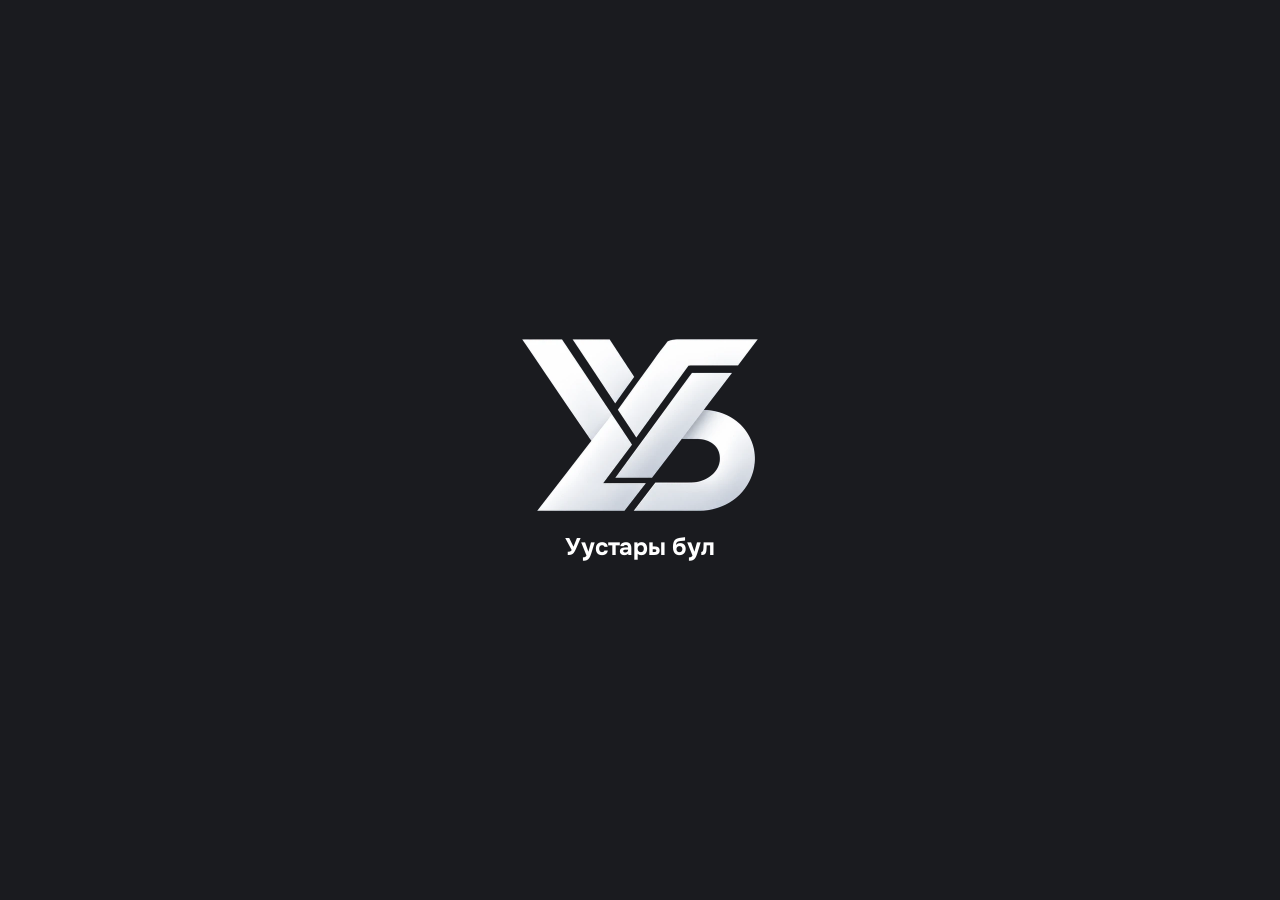
==== commit daf2862d: "Шрифт Onest со своего сервера вместо Google Fonts; в Политике — хостинг АО «ИОТ» (FirstVDS) Co-Autho" ====
--- a/index.html
+++ b/index.html
@@ -25,9 +25,8 @@
 <link rel="apple-touch-startup-image" media="(device-width: 375px) and (device-height: 812px) and (-webkit-device-pixel-ratio: 3) and (orientation: portrait)" href="icons/splash/launch-1125x2436.png">
 <link rel="apple-touch-startup-image" media="(device-width: 414px) and (device-height: 896px) and (-webkit-device-pixel-ratio: 2) and (orientation: portrait)" href="icons/splash/launch-828x1792.png">
 <link rel="apple-touch-startup-image" media="(device-width: 375px) and (device-height: 667px) and (-webkit-device-pixel-ratio: 2) and (orientation: portrait)" href="icons/splash/launch-750x1334.png">
-<link rel="preconnect" href="https://fonts.googleapis.com">
-<link rel="preconnect" href="https://fonts.gstatic.com" crossorigin>
-<link href="https://fonts.googleapis.com/css2?family=Onest:wght@400;500;600;700&display=swap" rel="stylesheet">
+<link rel="preload" href="fonts/onest-cyrillic.woff2" as="font" type="font/woff2" crossorigin>
+<link rel="stylesheet" href="fonts/onest.css">
 <style>
 /* Стиль App Store из макетов: крупные заголовки, пилюли, белый/графитовый фон, зелёный «Позвонить» */
 :root{
@@ -258,6 +257,7 @@
 </head>
 <body>
 <div id="splash" aria-hidden="true"><img src="[data-uri]" alt="" width="480" height="352" decoding="sync"><div class="sp-name">Уустары бул</div></div>
+<script>window.UB_SPLASH_AT = window.performance ? performance.now() : 0;</script>
 <main id="app" class="app" aria-live="polite"></main>
 <nav class="tabs" aria-label="Разделы"><div class="in" id="tabs"></div></nav>
 <div id="toast" class="toast" hidden></div>
@@ -694,11 +694,25 @@
 function dmyY(iso){ return dmy(iso)+' '+new Date(iso).getFullYear(); }
 // Про бесплатно для всех мастеров до даты из app_settings (решено 13.10.2026); '' — бесплатный период закончился
 var FREE_PRO = null;
+// Дата, встроенная при сборке на сервере (из базы) — чтобы верный текст был сразу и при первом открытии
+var FREE_PRO_BUILT = null;
+// Дата из прошлого запуска (свежее встроенной), иначе встроенная — без мелькания старого текста
+function freeProNow(){
+  if(FREE_PRO!==null) return FREE_PRO;
+  var c = store('ub_free_pro');
+  if(c===null) c = FREE_PRO_BUILT;
+  return c && new Date(c) > new Date() ? c : (c===null ? null : '');
+}
+function proPitch(f){
+  return f ? 'Сейчас Про бесплатно для всех мастеров до '+dmyY(f)+': до 5 направлений, в каждом услуги без лимита и до 30 фото, статистика просмотров и звонков.'
+           : 'Бесплатно: 2 направления, в каждом до 5 услуг и 10 фото. Новым мастерам 3 месяца Про бесплатно: до 5 направлений, услуги без лимита, до 30 фото, статистика.';
+}
 function loadFreePro(){
   if(FREE_PRO!==null) return Promise.resolve(FREE_PRO);
   return sb.from('app_settings').select('free_pro_until').maybeSingle().then(function(r){
     var d = r.data && r.data.free_pro_until;
     FREE_PRO = d && new Date(d) > new Date() ? d : '';
+    store('ub_free_pro', FREE_PRO);
     return FREE_PRO;
   }, function(){ return ''; });
 }
@@ -793,12 +807,12 @@
   if(!isRegistered()){
     app.innerHTML = cabHead()+''+
       '<div class="card"><div style="font-size:20px;font-weight:700;margin-bottom:8px">Станьте мастером на Уустары бул</div>'+
-      '<div class="muted" style="font-size:15px;line-height:1.5" id="proTxt">Бесплатно: 2 направления, в каждом до 5 услуг и 10 фото. Новым мастерам 3 месяца Про бесплатно: до 5 направлений, услуги без лимита, до 30 фото, статистика.</div></div>'+
+      '<div class="muted" style="font-size:15px;line-height:1.5" id="proTxt">'+(freeProNow()===null ? 'Бесплатно: 2 направления, в каждом до 5 услуг и 10 фото.' : proPitch(freeProNow()))+'</div></div>'+
       '<button type="button" class="btn pr" id="lg">Войти по номеру</button>'+
       '<div class="muted" style="font-size:13px;line-height:1.45">Вход нужен и заказчикам — чтобы сохранять мастеров в избранное, оставлять отзывы и жалобы.</div>'+settingsBlock(false);
     document.getElementById('lg').onclick = function(){ loginSheet(function(){ render(); }); };
     bindSettings(null);
-    loadFreePro().then(function(f){ var t=document.getElementById('proTxt'); if(f && t) t.textContent = 'Сейчас Про бесплатно для всех мастеров до '+dmyY(f)+': до 5 направлений, в каждом услуги без лимита и до 30 фото, статистика просмотров и звонков.'; });
+    loadFreePro().then(function(f){ var t=document.getElementById('proTxt'); if(t) t.textContent = proPitch(f); });
     return;
   }
   app.innerHTML = cabHead()+'<div class="skel" style="height:64px"></div><div class="skel" style="height:160px"></div>';
@@ -1975,16 +1989,16 @@
 }
 
 /* ---------- старт ---------- */
-// Заставка: не меньше 2,7 с от открытия (решено 14.10.2026: на своём сервере грузится быстро и заставка проскакивала), не больше 4 с
+// Заставка: знак виден не меньше 2 с с момента появления (решено 14.10.2026; раньше считали от нажатия, и время уходило на загрузку), не дольше 3,5 с
 var splashEl = document.getElementById('splash');
 if(splashEl) document.querySelector('meta[name="theme-color"]').setAttribute('content', '#1A1B1F');
 function hideSplash(){
   if(!splashEl) return;
   var el = splashEl; splashEl = null;
-  var wait = Math.max(0, 2700 - (window.performance ? performance.now() : 0));
+  var wait = Math.max(0, 2000 - ((window.performance ? performance.now() : 0) - (window.UB_SPLASH_AT || 0)));
   setTimeout(function(){ document.documentElement.classList.remove('sp'); applyTheme(); el.classList.add('out'); setTimeout(function(){ el.remove(); }, 550); }, wait);
 }
-setTimeout(hideSplash, 4000);
+setTimeout(hideSplash, 3500);
 (function(){
   var m = /[?&]go=cab\b/.test(location.search);
   var mm = /[?&]m=([0-9a-f-]{36})\b/i.exec(location.search);
--- a/fonts/onest.css
+++ b/fonts/onest.css
@@ -0,0 +1,6 @@
+/* Шрифт Onest (SIL OFL 1.1, fonts/OFL.txt) — со своего сервера, без Google Fonts.
+   Переменная толщина 100–900; браузер скачивает только нужные наборы букв. Источник: @fontsource-variable/onest 5.3.1 */
+@font-face{font-family:'Onest';font-style:normal;font-display:swap;font-weight:100 900;src:url(onest-cyrillic.woff2) format('woff2');unicode-range:U+0301,U+0400-045F,U+0490-0491,U+04B0-04B1,U+2116}
+@font-face{font-family:'Onest';font-style:normal;font-display:swap;font-weight:100 900;src:url(onest-cyrillic-ext.woff2) format('woff2');unicode-range:U+0460-052F,U+1C80-1C8A,U+20B4,U+2DE0-2DFF,U+A640-A69F,U+FE2E-FE2F}
+@font-face{font-family:'Onest';font-style:normal;font-display:swap;font-weight:100 900;src:url(onest-latin.woff2) format('woff2');unicode-range:U+0000-00FF,U+0131,U+0152-0153,U+02BB-02BC,U+02C6,U+02DA,U+02DC,U+0304,U+0308,U+0329,U+2000-206F,U+20AC,U+2122,U+2191,U+2193,U+2212,U+2215,U+FEFF,U+FFFD}
+@font-face{font-family:'Onest';font-style:normal;font-display:swap;font-weight:100 900;src:url(onest-latin-ext.woff2) format('woff2');unicode-range:U+0100-02BA,U+02BD-02C5,U+02C7-02CC,U+02CE-02D7,U+02DD-02FF,U+0304,U+0308,U+0329,U+1D00-1DBF,U+1E00-1E9F,U+1EF2-1EFF,U+2020,U+20A0-20AB,U+20AD-20C0,U+2113,U+2C60-2C7F,U+A720-A7FF}
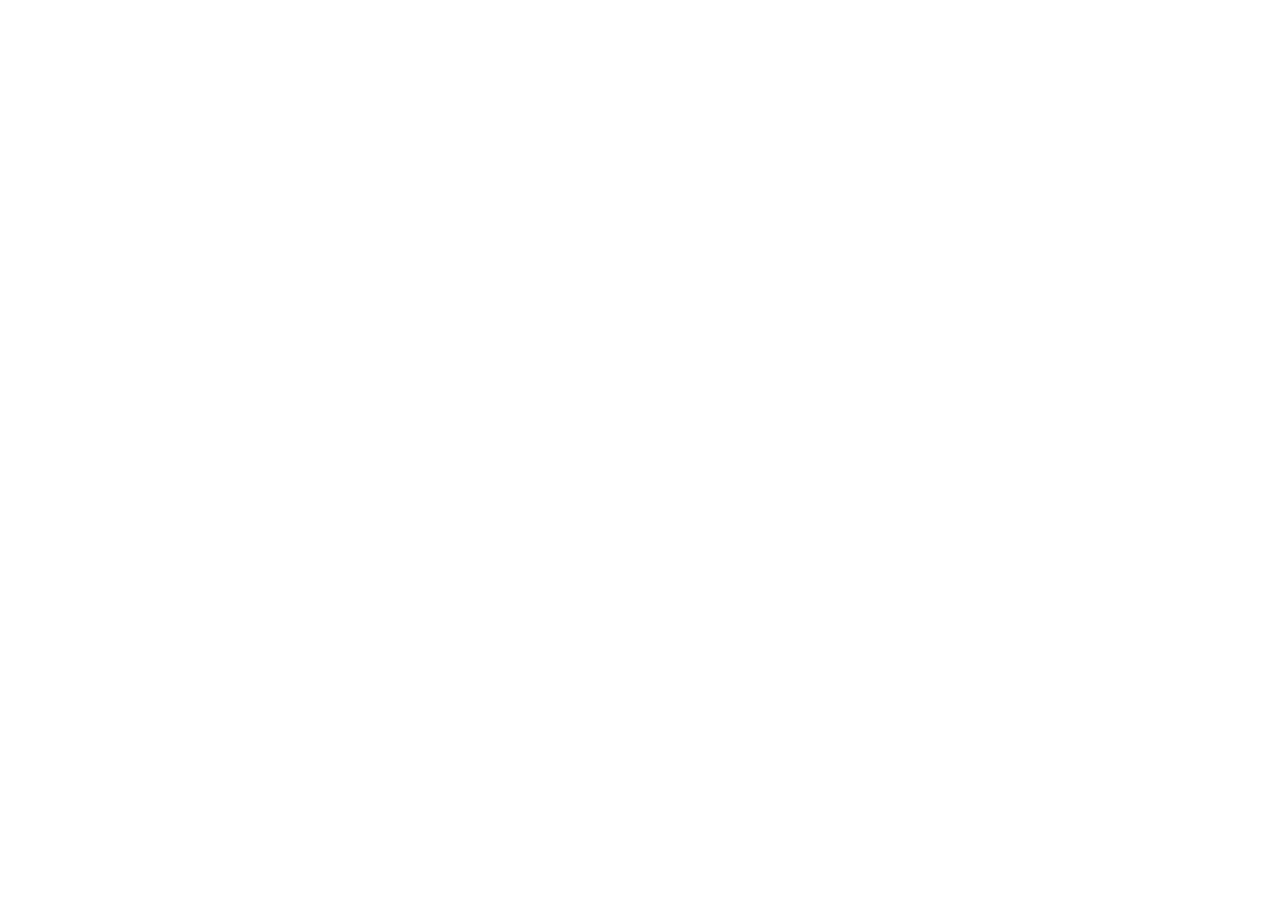
==== commit 945686cd: "Старый прототип: GitHub Pages перенаправляет на uustarybul.ru (с ?m= и ?doc=), README под свой серве" ====
--- a/index.html
+++ b/index.html
@@ -1,2016 +1,17 @@
 <!doctype html>
-<html lang="ru" class="sp">
-<head>
-<meta charset="utf-8">
-<style>html.sp,html.sp body{background:#1A1B1F}</style>
-<meta name="viewport" content="width=device-width,initial-scale=1,viewport-fit=cover">
-<meta name="theme-color" content="#1A1B1F">
-<title>Уустары бул</title>
-<meta name="description" content="Местные мастера вашего города: сантехники, электрики, сварщики, репетиторы и другие.">
-<link rel="manifest" href="manifest.webmanifest">
-<link rel="stylesheet" href="docs/doc.css">
-<link rel="icon" type="image/png" href="icons/favicon-64.png">
-<link rel="apple-touch-icon" href="icons/apple-touch-icon.png">
-<meta name="apple-mobile-web-app-capable" content="yes">
-<meta name="mobile-web-app-capable" content="yes">
-<meta name="apple-mobile-web-app-title" content="Уустары бул">
-<meta name="apple-mobile-web-app-status-bar-style" content="default">
-<link rel="apple-touch-startup-image" media="(device-width: 440px) and (device-height: 956px) and (-webkit-device-pixel-ratio: 3) and (orientation: portrait)" href="icons/splash/launch-1320x2868.png">
-<link rel="apple-touch-startup-image" media="(device-width: 430px) and (device-height: 932px) and (-webkit-device-pixel-ratio: 3) and (orientation: portrait)" href="icons/splash/launch-1290x2796.png">
-<link rel="apple-touch-startup-image" media="(device-width: 402px) and (device-height: 874px) and (-webkit-device-pixel-ratio: 3) and (orientation: portrait)" href="icons/splash/launch-1206x2622.png">
-<link rel="apple-touch-startup-image" media="(device-width: 393px) and (device-height: 852px) and (-webkit-device-pixel-ratio: 3) and (orientation: portrait)" href="icons/splash/launch-1179x2556.png">
-<link rel="apple-touch-startup-image" media="(device-width: 428px) and (device-height: 926px) and (-webkit-device-pixel-ratio: 3) and (orientation: portrait)" href="icons/splash/launch-1284x2778.png">
-<link rel="apple-touch-startup-image" media="(device-width: 390px) and (device-height: 844px) and (-webkit-device-pixel-ratio: 3) and (orientation: portrait)" href="icons/splash/launch-1170x2532.png">
-<link rel="apple-touch-startup-image" media="(device-width: 414px) and (device-height: 896px) and (-webkit-device-pixel-ratio: 3) and (orientation: portrait)" href="icons/splash/launch-1242x2688.png">
-<link rel="apple-touch-startup-image" media="(device-width: 375px) and (device-height: 812px) and (-webkit-device-pixel-ratio: 3) and (orientation: portrait)" href="icons/splash/launch-1125x2436.png">
-<link rel="apple-touch-startup-image" media="(device-width: 414px) and (device-height: 896px) and (-webkit-device-pixel-ratio: 2) and (orientation: portrait)" href="icons/splash/launch-828x1792.png">
-<link rel="apple-touch-startup-image" media="(device-width: 375px) and (device-height: 667px) and (-webkit-device-pixel-ratio: 2) and (orientation: portrait)" href="icons/splash/launch-750x1334.png">
-<link rel="preload" href="fonts/onest-cyrillic.woff2" as="font" type="font/woff2" crossorigin>
-<link rel="stylesheet" href="fonts/onest.css">
-<style>
-/* Стиль App Store из макетов: крупные заголовки, пилюли, белый/графитовый фон, зелёный «Позвонить» */
-:root{
-  --bg:#FFFFFF; --fg:#0B0C0E; --mu:#6B7079; --sf:#F4F4F6; --pl:#EFEFF2; --ln:#E5E5EA; --v:#3F434A;
-  --pr:#0B0C0E; --prf:#FFFFFF; --call:#1A8048; --callf:#FFFFFF; --callt:#1A8048;
-  --dg:#C62828; --dgb:#FDECEC; --dgt:#8A1C1C; --wc:#2D4A3E; --wcd:#4C6A5C; --qt:#D1D1D6;
-  --scrim:rgba(0,0,0,.35); --sheet:#FFFFFF; --segon:#FFFFFF; --mk:#FFF1C2; --mkf:#5C4200;
-  --ok:#1A8048; --warn:#9A5B00; --star:#E0A11B; --staroff:#C4C7CD; --trk:#E1E1E6; --dash:#B8BBC2;
-  --font:'Onest',system-ui,-apple-system,'Segoe UI',sans-serif;
-  color-scheme:light;
-}
-@media (prefers-color-scheme:dark){:root:not([data-theme="light"]){
-  --bg:#1A1B1F; --fg:#F5F5F7; --mu:#9499A3; --sf:#24262B; --pl:#2A2C31; --ln:#2E3035; --v:#CACED4;
-  --pr:#F5F5F7; --prf:#1A1B1F; --call:#2DBE6C; --callf:#04200F; --callt:#3DD17D;
-  --dg:#FF6B6F; --dgb:#33201F; --dgt:#F2C4C6; --wc:#1F2E28; --wcd:#344D42; --qt:#42454B;
-  --scrim:rgba(0,0,0,.6); --sheet:#202226; --segon:#3A3D43; --mk:#4A3B12; --mkf:#F7E2A6;
-  --ok:#3DD17D; --warn:#F2B84B; --star:#F2B84B; --staroff:#4A4E55; --trk:#3A3D43; --dash:#4A4E55; color-scheme:dark}}
-:root[data-theme="dark"]{
-  --bg:#1A1B1F; --fg:#F5F5F7; --mu:#9499A3; --sf:#24262B; --pl:#2A2C31; --ln:#2E3035; --v:#CACED4;
-  --pr:#F5F5F7; --prf:#1A1B1F; --call:#2DBE6C; --callf:#04200F; --callt:#3DD17D;
-  --dg:#FF6B6F; --dgb:#33201F; --dgt:#F2C4C6; --wc:#1F2E28; --wcd:#344D42; --qt:#42454B;
-  --scrim:rgba(0,0,0,.6); --sheet:#202226; --segon:#3A3D43; --mk:#4A3B12; --mkf:#F7E2A6;
-  --ok:#3DD17D; --warn:#F2B84B; --star:#F2B84B; --staroff:#4A4E55; --trk:#3A3D43; --dash:#4A4E55; color-scheme:dark}
-
-*{box-sizing:border-box}
-[hidden]{display:none!important}
-html,body{margin:0;background:var(--bg);color:var(--fg);font-family:var(--font);-webkit-font-smoothing:antialiased;-webkit-tap-highlight-color:transparent}
-button{font:inherit;border:0;margin:0;padding:0;cursor:pointer;background:none;color:inherit}
-input,textarea{font:inherit;color:inherit}
-input::placeholder{color:#8E939B}
-a{color:inherit;text-decoration:none}
-:focus-visible{outline:2px solid var(--callt);outline-offset:2px;border-radius:8px}
-h1,h2{text-wrap:balance}
-.app{max-width:480px;margin:0 auto;min-height:100vh;padding:calc(env(safe-area-inset-top,0px) + 12px) 20px calc(env(safe-area-inset-bottom,0px) + 110px);display:flex;flex-direction:column;gap:22px}
-.row{display:flex;align-items:center;gap:10px}
-.between{display:flex;justify-content:space-between;align-items:center;gap:10px}
-.pill{display:inline-flex;align-items:center;gap:6px;height:44px;padding:0 14px;border-radius:22px;background:var(--pl);font-size:15px;font-weight:500}
-.circle{width:44px;height:44px;border-radius:50%;background:var(--pl);display:flex;align-items:center;justify-content:center;flex:none}
-.eyebrow{font-size:12px;letter-spacing:.06em;color:var(--mu);font-weight:600;text-transform:uppercase}
-.h1{margin:2px 0 0;font-size:34px;line-height:1.1;font-weight:700;letter-spacing:-.02em}
-.h2{margin:0;font-size:22px;font-weight:700}
-.muted{color:var(--mu)}
-.search{display:flex;align-items:center;gap:10px;height:50px;padding:0 14px;border-radius:14px;background:var(--sf);color:var(--mu)}
-.search input{flex:1;min-width:0;border:0;background:transparent;outline:none;font-size:16px;color:var(--fg)}
-.chips{display:flex;flex-wrap:wrap;gap:8px}
-.chip{height:36px;padding:0 14px;border-radius:18px;background:var(--pl);font-size:14px;white-space:nowrap}
-.chip[aria-pressed="true"]{background:var(--pr);color:var(--prf);font-weight:500}
-.cats{display:grid;grid-template-columns:repeat(4,minmax(0,1fr));gap:14px 8px}
-.cgrp{font-size:13px;font-weight:600;color:var(--mu);margin:18px 0 10px}.cgrp:first-child{margin-top:0}
-.cat{display:flex;flex-direction:column;align-items:center;gap:6px;font-size:12px;text-align:center;line-height:1.2}
-.cat span{width:60px;height:60px;border-radius:16px;background:var(--sf);display:flex;align-items:center;justify-content:center}
-.season{border-radius:20px;overflow:hidden;background:var(--wc);color:#FFF;min-height:250px;position:relative;display:flex;flex-direction:column;cursor:pointer;isolation:isolate}
-.season .deco{position:absolute;right:-20px;top:30px;z-index:-1}
-.season .top{padding:16px 18px 0;flex:1}
-.season .bar{background:rgba(0,0,0,.35);padding:12px 16px;display:flex;align-items:center;gap:12px;margin-top:24px}
-.tip{border-radius:20px;background:var(--sf);padding:16px 18px;display:flex;gap:14px;align-items:flex-start;text-align:left;width:100%}
-.back{display:flex;align-items:center;gap:2px;height:44px;font-size:16px;font-weight:500}
-.list{display:flex;flex-direction:column}
-.item{display:flex;align-items:center;gap:12px;padding:12px 0;border-bottom:.5px solid var(--ln)}
-.item>button.main{display:flex;align-items:center;gap:12px;flex:1;min-width:0;text-align:left}
-.ava{width:60px;height:60px;border-radius:15px;color:#FFF;font-size:19px;font-weight:600;display:flex;align-items:center;justify-content:center;flex:none}
-.ava.big{width:104px;height:104px;border-radius:24px;font-size:34px}
-.stack{display:flex;flex-direction:column;min-width:0}
-.name{font-size:16px;font-weight:600}
-.sub{font-size:13px;color:var(--mu);white-space:nowrap;overflow:hidden;text-overflow:ellipsis}
-.callmini{height:36px;padding:0 14px;border-radius:18px;background:var(--pl);color:var(--callt);font-size:14px;font-weight:600;flex:none}
-.callbtn{height:40px;padding:0 22px;border-radius:20px;background:var(--call);color:var(--callf);font-size:16px;font-weight:600}
-.stats{display:grid;grid-template-columns:repeat(4,minmax(0,1fr));text-align:center;padding:12px 0;border-top:.5px solid var(--ln);border-bottom:.5px solid var(--ln)}
-.stats>div+div{border-left:.5px solid var(--ln)}
-.stat-k{font-size:11px;font-weight:600;letter-spacing:.04em;color:var(--mu);text-transform:uppercase}
-.stat-v{font-size:20px;font-weight:700;color:var(--v);font-variant-numeric:tabular-nums;min-height:26px;display:flex;align-items:center;justify-content:center}
-.stat-s{font-size:11px;color:var(--mu)}
-.stat-pre{font-size:13px;font-weight:600;margin-right:3px}
-.svc{display:flex;align-items:center;gap:12px;padding:12px 0;border-bottom:.5px solid var(--ln)}
-.svc .t{flex:1;min-width:0;font-size:16px}
-.svc .p{font-size:15px;font-weight:500;color:var(--v);white-space:nowrap;font-variant-numeric:tabular-nums}
-.review{background:var(--sf);border-radius:16px;padding:14px}
-.reply{border-left:2px solid var(--qt);padding-left:10px;margin-top:12px}
-.wide{display:flex;align-items:center;justify-content:center;height:46px;border-radius:14px;background:var(--pl);font-size:15px;font-weight:600;width:100%}
-.warn{display:flex;gap:10px;align-items:flex-start;background:var(--dgb);border-radius:16px;padding:14px;color:var(--dgt);font-size:14px;line-height:1.4}
-.photos{display:flex;gap:10px;overflow-x:auto;margin-right:-20px;padding-right:20px;scrollbar-width:none}
-.photos img{width:130px;height:190px;border-radius:16px;object-fit:cover;flex:none;background:var(--sf)}
-.empty{padding:40px 8px;text-align:center;color:var(--mu);font-size:15px;line-height:1.5}
-.skel{background:var(--sf);border-radius:12px;animation:pulse 1.2s ease-in-out infinite}
-@keyframes pulse{50%{opacity:.5}}
-@media (prefers-reduced-motion:reduce){.skel{animation:none}.sheet{transition:none!important}}
-.demo{display:inline-flex;align-items:center;height:22px;padding:0 8px;border-radius:11px;background:var(--pl);color:var(--mu);font-size:11px;font-weight:600;letter-spacing:.04em;text-transform:uppercase}
-/* полоска под часами: при прокрутке текст не уезжает под время и значки */
-body::before{content:'';position:fixed;top:0;left:0;right:0;height:env(safe-area-inset-top,0px);background:var(--bg);z-index:17;pointer-events:none}
-nav.tabs{position:fixed;left:0;right:0;bottom:0;z-index:10;background:var(--bg);border-top:.5px solid var(--ln);padding:8px 8px calc(env(safe-area-inset-bottom,0px) + 10px)}
-nav.tabs .in{max-width:480px;margin:0 auto;display:grid;grid-template-columns:repeat(4,minmax(0,1fr))}
-nav.tabs button{display:flex;flex-direction:column;align-items:center;gap:3px;font-size:11px;font-weight:500;color:var(--mu);padding:4px 0}
-nav.tabs button[aria-current="page"]{color:var(--fg);font-weight:600}
-.scrim{position:fixed;inset:0;background:var(--scrim);z-index:20;opacity:0;transition:opacity .2s}
-.scrim.on{opacity:1}
-.sheet{position:fixed;left:0;right:0;bottom:0;z-index:21;background:var(--sheet);border-radius:20px 20px 0 0;padding:10px 20px calc(env(safe-area-inset-bottom,0px) + 24px);max-height:88vh;overflow:auto;transform:translateY(100%);transition:transform .25s ease;max-width:480px;margin:0 auto}
-.sheet.on{transform:none}
-.grab{width:36px;height:5px;border-radius:3px;background:var(--ln);margin:0 auto 14px}
-.sheet h2{margin:0 0 6px;font-size:22px;font-weight:700}
-.sheet p{margin:0 0 14px;font-size:15px;line-height:1.5;color:var(--mu)}
-.btn{display:flex;align-items:center;justify-content:center;height:54px;border-radius:27px;font-size:17px;font-weight:600;width:100%}
-.btn.pr{background:var(--pr);color:var(--prf)}
-.btn.call{background:var(--call);color:var(--callf)}
-.btn.sec{background:var(--pl)}
-.phone{font-size:30px;font-weight:700;letter-spacing:.01em;font-variant-numeric:tabular-nums;margin:6px 0 18px;user-select:all}
-.opt{display:flex;align-items:center;justify-content:space-between;height:52px;border-bottom:.5px solid var(--ln);font-size:16px;width:100%;text-align:left}
-.toast{position:fixed;left:50%;bottom:calc(env(safe-area-inset-bottom,0px) + 100px);transform:translateX(-50%);background:var(--pr);color:var(--prf);padding:10px 16px;border-radius:20px;font-size:14px;z-index:30;max-width:calc(100% - 32px);text-align:center}
-.field{display:flex;flex-direction:column;gap:6px}
-.field>span,.lbl{font-size:13px;font-weight:600;color:var(--mu)}
-.inp{height:52px;padding:0 16px;border-radius:14px;border:0;background:var(--sf);color:var(--fg);font-size:16px;outline:none;width:100%}
-textarea.inp{height:auto;padding:14px 16px;line-height:1.45;resize:vertical;min-height:96px}
-select.inp{appearance:none;-webkit-appearance:none;background-image:linear-gradient(45deg,transparent 50%,var(--mu) 50%),linear-gradient(135deg,var(--mu) 50%,transparent 50%);background-position:calc(100% - 22px) 23px,calc(100% - 16px) 23px;background-size:6px 6px;background-repeat:no-repeat}
-.inp:focus{box-shadow:0 0 0 2px var(--pr)}
-.code{font-size:30px;font-weight:600;letter-spacing:.5em;text-align:center;height:68px;padding-left:.5em;font-variant-numeric:tabular-nums}
-.check{display:flex;gap:12px;align-items:flex-start;font-size:14px;line-height:1.4;cursor:pointer}
-.check input{width:22px;height:22px;margin:0;flex:none;accent-color:var(--pr)}
-.sw{width:51px;height:31px;border-radius:16px;background:var(--trk);position:relative;flex:none;transition:background .15s}
-.sw::after{content:"";position:absolute;left:2px;top:2px;width:27px;height:27px;border-radius:50%;background:#FFF;transition:transform .15s;box-shadow:0 1px 3px rgba(0,0,0,.2)}
-.sw[aria-checked="true"]{background:var(--ok)}
-.sw[aria-checked="true"]::after{transform:translateX(20px)}
-.group{border-radius:14px;background:var(--sf);overflow:hidden}
-.grow{display:flex;align-items:center;gap:10px;min-height:54px;padding:6px 8px 6px 16px;border-bottom:.5px solid var(--ln)}
-.grow:last-child{border-bottom:0}
-.grow .t{flex:1;min-width:0;font-size:16px}
-.grow .p{font-size:15px;color:var(--mu);white-space:nowrap}
-.iconbtn{width:40px;height:40px;display:flex;align-items:center;justify-content:center;color:var(--mu);flex:none}
-.pgrid{display:grid;grid-template-columns:repeat(3,minmax(0,1fr));gap:8px}
-.pgrid .cell{aspect-ratio:1;border-radius:14px;position:relative;overflow:hidden;background:var(--sf)}
-.pgrid .cell img{width:100%;height:100%;object-fit:cover;display:block}
-.pgrid .cell button.del{position:absolute;top:6px;right:6px;width:30px;height:30px;border-radius:50%;background:rgba(0,0,0,.55);color:#FFF;display:flex;align-items:center;justify-content:center}
-.pgrid .add{border:1.5px dashed var(--dash);background:none;display:flex;flex-direction:column;align-items:center;justify-content:center;gap:4px;font-size:13px;font-weight:500}
-.card{background:var(--sf);border-radius:20px;padding:18px}
-.badge{background:var(--pr);color:var(--prf);font-size:12px;font-weight:700;letter-spacing:.06em;padding:4px 10px;border-radius:8px}
-.pbar{height:6px;border-radius:3px;background:var(--trk);overflow:hidden}
-.pbar>i{display:block;height:100%;background:var(--pr);border-radius:3px}
-.tiles{display:grid;grid-template-columns:repeat(2,minmax(0,1fr));gap:10px}
-.tile{background:var(--sf);border-radius:16px;padding:14px}
-.tile b{display:block;font-size:28px;font-weight:700;font-variant-numeric:tabular-nums}
-.stars{display:flex;justify-content:center;gap:6px}
-.stars button{width:50px;height:50px;display:flex;align-items:center;justify-content:center;color:var(--staroff)}
-.stars button.on{color:var(--star)}
-.radio{width:100%;min-height:54px;padding:12px 16px;display:flex;align-items:center;gap:12px;text-align:left;font-size:16px;border-bottom:.5px solid var(--ln)}
-.radio:last-child{border-bottom:0}
-.radio .r{width:22px;height:22px;border-radius:50%;border:2px solid var(--dash);display:flex;align-items:center;justify-content:center;flex:none}
-.radio[aria-checked="true"] .r{border-color:var(--pr)}
-.radio[aria-checked="true"] .r::after{content:"";width:10px;height:10px;border-radius:50%;background:var(--pr)}
-.btn.dg{background:var(--dg);color:#FFF}
-.btn[disabled]{opacity:.5;cursor:default}
-.link{font-size:15px;font-weight:500;color:var(--fg);text-decoration:underline;text-underline-offset:3px}
-.topbar{display:grid;grid-template-columns:1fr auto 1fr;align-items:center;height:44px;margin-bottom:-8px}
-.topbar>:last-child{justify-self:end}
-.topbar .ttl{font-size:16px;font-weight:600}
-/* ---------- настройки ---------- */
-.setx{display:flex;flex-direction:column;gap:10px;margin-top:-14px}
-.sec-h{font-size:13px;font-weight:600;letter-spacing:.04em;color:var(--mu);text-transform:uppercase;margin:14px 4px 0}
-.seg{display:grid;grid-template-columns:repeat(3,minmax(0,1fr));gap:4px;padding:4px;border-radius:14px;background:var(--sf)}
-.seg button{height:40px;border-radius:10px;font-size:14px;font-weight:500;color:var(--mu)}
-.seg button[aria-checked="true"]{background:var(--segon);color:var(--fg);box-shadow:0 1px 3px rgba(0,0,0,.12)}
-.srow{width:100%;min-height:54px;padding:8px 16px;display:flex;align-items:center;justify-content:space-between;gap:12px;font-size:16px;text-align:left;border-bottom:.5px solid var(--ln);line-height:1.3}
-.group>.srow:last-child{border-bottom:0}
-.srow .v{color:var(--mu);display:flex;align-items:center;gap:4px;flex:none}
-.hsel{font:inherit;font-size:16px;color:var(--fg);background:var(--pl);border:0;border-radius:10px;height:36px;padding:0 10px;margin:0 2px}
-.sw:disabled{opacity:.4}
-.sw[aria-busy="true"]{opacity:.6}
-.note{font-size:13px;line-height:1.45;color:var(--mu);margin:0 4px}
-.foot{text-align:center;font-size:12px;line-height:1.6;color:var(--mu);margin-top:18px}
-/* ---------- экраны поверх приложения (вход, отзыв, жалоба) ---------- */
-.screen{position:fixed;inset:0;z-index:15;background:var(--bg);overflow-y:auto;transform:translateY(100%);transition:transform .25s ease}
-.screen.on{transform:none}
-.screen>.in{max-width:480px;margin:0 auto;min-height:100%;box-sizing:border-box;padding:calc(env(safe-area-inset-top,0px) + 8px) 24px calc(env(safe-area-inset-bottom,0px) + 24px);display:flex;flex-direction:column}
-.scr-top{display:grid;grid-template-columns:1fr auto 1fr;align-items:center;min-height:44px;gap:8px}
-.scr-top>:last-child{justify-self:end}
-.chips.scroll{flex-wrap:nowrap;overflow-x:auto;scrollbar-width:none;margin-right:-20px;padding-right:20px}
-.chips.scroll::-webkit-scrollbar{display:none}
-.scr-top .ttl{font-size:17px;font-weight:600}
-.scr-top .side{display:flex}
-.scr-top .side:last-child{justify-content:flex-end}
-.scr-body{display:flex;flex-direction:column;flex:1;gap:16px;margin-top:16px}
-.brand{font-size:40px;font-weight:700;letter-spacing:-.03em;line-height:1;margin-top:36px;display:flex;align-items:center;gap:12px}
-.logo{display:inline-block;flex:none;width:52px;height:38px;background:var(--fg);-webkit-mask:url(icons/logo-mark.webp) center/contain no-repeat;mask:url(icons/logo-mark.webp) center/contain no-repeat}
-/* заставка при запуске (совпадает с картинкой запуска iPhone) */
-#splash{position:fixed;inset:0;z-index:100;background:#1A1B1F;display:flex;flex-direction:column;align-items:center;justify-content:center;gap:18px;transition:opacity .5s ease}
-/* картинка запуска iPhone — ровный фон без знака (иначе при передаче странице мерцает); знак проявляется уже здесь */
-#splash img{width:min(42vw,240px);height:auto;animation:spIn .4s .05s ease-out both}
-#splash .sp-name{color:#fff;font-size:24px;font-weight:700;letter-spacing:-.01em;line-height:32px;animation:spUp .45s .25s ease-out both}
-#splash.out{opacity:0;pointer-events:none}
-@keyframes spIn{from{opacity:0;transform:scale(.96)}to{opacity:1;transform:none}}
-@keyframes spUp{from{opacity:0;transform:translateY(6px)}to{opacity:1;transform:none}}
-@media (prefers-reduced-motion:reduce){#splash img,#splash .sp-name{animation:none}}
-.lg-h{margin:0;font-size:26px;font-weight:700}
-.lg-p{margin:-8px 0 6px;font-size:15px;line-height:1.45;color:var(--mu)}
-.lg-small{margin:0;font-size:12px;line-height:1.45;color:var(--mu);text-align:center}
-.cells{position:relative;display:grid;grid-template-columns:repeat(4,minmax(0,1fr));gap:12px}
-.cells span{height:68px;border-radius:16px;border:2px solid var(--trk);background:var(--sf);font-size:30px;font-weight:600;display:flex;align-items:center;justify-content:center;font-variant-numeric:tabular-nums}
-.cells span.f{border-color:var(--pr)}
-.cells input{position:absolute;inset:0;width:100%;height:100%;opacity:0;border:0;font-size:16px;caret-color:transparent}
-.spacer{flex:1;min-height:12px}
-.screen.docv{z-index:16}
-.lnk{text-decoration:underline;text-underline-offset:2px;font:inherit;color:inherit;display:inline;padding:0}
-.who{display:flex;align-items:center;gap:14px}
-/* знак «УБ» — на главную; закреплённая строка главной; тонкая строка при прокрутке */
-.trow{display:flex;align-items:center;justify-content:space-between;gap:12px}
-.trow>h1{min-width:0}
-.hrow .rt{display:flex;align-items:center;gap:2px;min-width:0;flex:1 1 auto}
-.hrow .rt h1{margin:0;font-size:30px;line-height:1.15;font-weight:700;letter-spacing:-.02em;white-space:nowrap;overflow:hidden;text-overflow:ellipsis;min-width:0}
-.hrow .rt h1.sm{font-size:24px}
-.hrow .rt h1.xs{font-size:21px}
-.hrow .rbk{flex:none;width:32px;height:44px;margin-left:-8px;display:flex;align-items:center;justify-content:center}
-.mark{flex:none;display:flex;align-items:center;justify-content:center;width:56px;height:44px;margin-right:-4px}
-.mark .logo{width:52px;height:38px}
-.hrow{position:sticky;top:env(safe-area-inset-top,0px);z-index:5;background:var(--bg);margin:-12px -20px 0;padding:12px 20px 10px;border-bottom:.5px solid transparent;transition:border-color .2s}
-.hrow.sc{border-bottom-color:var(--ln)}
-/* верхние строки форм и страницы мастера закреплены */
-.topbar,.prow{position:sticky;top:env(safe-area-inset-top,0px);z-index:6;background:var(--bg);margin-left:-20px;margin-right:-20px;padding:0 20px;border-bottom:.5px solid transparent}
-.topbar.bg,.prow.bg{border-bottom-color:var(--ln)}
-.prow.tt .back{font-size:0;gap:0}
-.prow .ptt{position:absolute;left:50%;top:50%;transform:translate(-50%,-50%);max-width:52%;font-size:16px;font-weight:600;white-space:nowrap;overflow:hidden;text-overflow:ellipsis;opacity:0;pointer-events:none;transition:opacity .15s}
-/* фото профиля */
-.ava{overflow:hidden}
-.ava img{width:100%;height:100%;object-fit:cover;display:block}
-.tava{width:26px;height:26px;border-radius:50%;object-fit:cover;box-shadow:0 0 0 1.5px var(--mu);margin:-1px 0}
-[aria-current] .tava{box-shadow:0 0 0 2px var(--fg)}
-.avedit{display:flex;align-items:center;gap:16px}
-.avedit .stack{gap:6px;align-items:flex-start}
-.who .ava{width:56px;height:56px;border-radius:14px;font-size:19px}
-ol.rules{margin:0 0 18px;padding-left:20px;font-size:15px;line-height:1.5;display:flex;flex-direction:column;gap:8px}
-</style>
-</head>
-<body>
-<div id="splash" aria-hidden="true"><img src="[data-uri]" alt="" width="480" height="352" decoding="sync"><div class="sp-name">Уустары бул</div></div>
-<script>window.UB_SPLASH_AT = window.performance ? performance.now() : 0;</script>
-<main id="app" class="app" aria-live="polite"></main>
-<nav class="tabs" aria-label="Разделы"><div class="in" id="tabs"></div></nav>
-<div id="toast" class="toast" hidden></div>
-
-<script>!function(e,t){"object"==typeof exports&&"object"==typeof module?module.exports=t():"function"==typeof define&&define.amd?define([],t):"object"==typeof exports?exports.supabase=t():e.supabase=t()}(self,(()=>(()=>{"use strict";var e,t,s,r,i={235:(e,t,s)=>{s.r(t),s.d(t,{AuthAdminApi:()=>ie,AuthApiError:()=>T,AuthClient:()=>ne,AuthError:()=>w,AuthImplicitGrantRedirectError:()=>x,AuthInvalidCredentialsError:()=>$,AuthInvalidTokenResponseError:()=>A,AuthPKCEGrantCodeExchangeError:()=>C,AuthRetryableFetchError:()=>R,AuthSessionMissingError:()=>j,AuthUnknownError:()=>E,AuthWeakPasswordError:()=>L,CustomAuthError:()=>O,GoTrueAdminApi:()=>K,GoTrueClient:()=>re,NavigatorLockAcquireTimeoutError:()=>X,isAuthApiError:()=>S,isAuthError:()=>k,isAuthRetryableFetchError:()=>I,isAuthSessionMissingError:()=>P,isAuthWeakPasswordError:()=>U,lockInternals:()=>Y,navigatorLock:()=>Z});const r="2.65.0",i={"X-Client-Info":`gotrue-js/${r}`},n="X-Supabase-Api-Version",o={"2024-01-01":{timestamp:Date.parse("2024-01-01T00:00:00.0Z"),name:"2024-01-01"}},a=()=>"undefined"!=typeof document,c={tested:!1,writable:!1},l=()=>{if(!a())return!1;try{if("object"!=typeof globalThis.localStorage)return!1}catch(e){return!1}if(c.tested)return c.writable;const e=`lswt-${Math.random()}${Math.random()}`;try{globalThis.localStorage.setItem(e,e),globalThis.localStorage.removeItem(e),c.tested=!0,c.writable=!0}catch(e){c.tested=!0,c.writable=!1}return c.writable};function h(e){const t={},s=new URL(e);if(s.hash&&"#"===s.hash[0])try{new URLSearchParams(s.hash.substring(1)).forEach(((e,s)=>{t[s]=e}))}catch(e){}return s.searchParams.forEach(((e,s)=>{t[s]=e})),t}const u=e=>{let t;return t=e||("undefined"==typeof fetch?(...e)=>Promise.resolve().then(s.bind(s,907)).then((({default:t})=>t(...e))):fetch),(...e)=>t(...e)},d=e=>"object"==typeof e&&null!==e&&"status"in e&&"ok"in e&&"json"in e&&"function"==typeof e.json,f=async(e,t,s)=>{await e.setItem(t,JSON.stringify(s))},p=async(e,t)=>{const s=await e.getItem(t);if(!s)return null;try{return JSON.parse(s)}catch(e){return s}},g=async(e,t)=>{await e.removeItem(t)};class y{constructor(){this.promise=new y.promiseConstructor(((e,t)=>{this.resolve=e,this.reject=t}))}}function v(e){const t=e.split(".");if(3!==t.length)throw new Error("JWT is not valid: not a JWT structure");if(!/^([a-z0-9_-]{4})*($|[a-z0-9_-]{3}=?$|[a-z0-9_-]{2}(==)?$)$/i.test(t[1]))throw new Error("JWT is not valid: payload is not in base64url format");const s=t[1];return JSON.parse(function(e){const t="ABCDEFGHIJKLMNOPQRSTUVWXYZabcdefghijklmnopqrstuvwxyz0123456789+/=";let s,r,i,n,o,a,c,l="",h=0;for(e=e.replace("-","+").replace("_","/");h<e.length;)n=t.indexOf(e.charAt(h++)),o=t.indexOf(e.charAt(h++)),a=t.indexOf(e.charAt(h++)),c=t.indexOf(e.charAt(h++)),s=n<<2|o>>4,r=(15&o)<<4|a>>2,i=(3&a)<<6|c,l+=String.fromCharCode(s),64!=a&&0!=r&&(l+=String.fromCharCode(r)),64!=c&&0!=i&&(l+=String.fromCharCode(i));return l}(s))}function m(e){return("0"+e.toString(16)).substr(-2)}async function _(e,t,s=!1){const r=function(){const e=new Uint32Array(56);if("undefined"==typeof crypto){const e="ABCDEFGHIJKLMNOPQRSTUVWXYZabcdefghijklmnopqrstuvwxyz0123456789-._~",t=e.length;let s="";for(let r=0;r<56;r++)s+=e.charAt(Math.floor(Math.random()*t));return s}return crypto.getRandomValues(e),Array.from(e,m).join("")}();let i=r;s&&(i+="/PASSWORD_RECOVERY"),await f(e,`${t}-code-verifier`,i);const n=await async function(e){if("undefined"==typeof crypto||void 0===crypto.subtle||"undefined"==typeof TextEncoder)return console.warn("WebCrypto API is not supported. Code challenge method will default to use plain instead of sha256."),e;const t=await async function(e){const t=(new TextEncoder).encode(e),s=await crypto.subtle.digest("SHA-256",t),r=new Uint8Array(s);return Array.from(r).map((e=>String.fromCharCode(e))).join("")}(e);return btoa(t).replace(/\+/g,"-").replace(/\//g,"_").replace(/=+$/,"")}(r);return[n,r===n?"plain":"s256"]}y.promiseConstructor=Promise;const b=/^2[0-9]{3}-(0[1-9]|1[0-2])-(0[1-9]|1[0-9]|2[0-9]|3[0-1])$/i;class w extends Error{constructor(e,t,s){super(e),this.__isAuthError=!0,this.name="AuthError",this.status=t,this.code=s}}function k(e){return"object"==typeof e&&null!==e&&"__isAuthError"in e}class T extends w{constructor(e,t,s){super(e,t,s),this.name="AuthApiError",this.status=t,this.code=s}}function S(e){return k(e)&&"AuthApiError"===e.name}class E extends w{constructor(e,t){super(e),this.name="AuthUnknownError",this.originalError=t}}class O extends w{constructor(e,t,s,r){super(e,s,r),this.name=t,this.status=s}}class j extends O{constructor(){super("Auth session missing!","AuthSessionMissingError",400,void 0)}}function P(e){return k(e)&&"AuthSessionMissingError"===e.name}class A extends O{constructor(){super("Auth session or user missing","AuthInvalidTokenResponseError",500,void 0)}}class $ extends O{constructor(e){super(e,"AuthInvalidCredentialsError",400,void 0)}}class x extends O{constructor(e,t=null){super(e,"AuthImplicitGrantRedirectError",500,void 0),this.details=null,this.details=t}toJSON(){return{name:this.name,message:this.message,status:this.status,details:this.details}}}class C extends O{constructor(e,t=null){super(e,"AuthPKCEGrantCodeExchangeError",500,void 0),this.details=null,this.details=t}toJSON(){return{name:this.name,message:this.message,status:this.status,details:this.details}}}class R extends O{constructor(e,t){super(e,"AuthRetryableFetchError",t,void 0)}}function I(e){return k(e)&&"AuthRetryableFetchError"===e.name}class L extends O{constructor(e,t,s){super(e,"AuthWeakPasswordError",t,"weak_password"),this.reasons=s}}function U(e){return k(e)&&"AuthWeakPasswordError"===e.name}const D=e=>e.msg||e.message||e.error_description||e.error||JSON.stringify(e),N=[502,503,504];async function F(e){var t;if(!d(e))throw new R(D(e),0);if(N.includes(e.status))throw new R(D(e),e.status);let s,r;try{s=await e.json()}catch(e){throw new E(D(e),e)}const i=function(e){const t=e.headers.get(n);if(!t)return null;if(!t.match(b))return null;try{return new Date(`${t}T00:00:00.0Z`)}catch(e){return null}}(e);if(i&&i.getTime()>=o["2024-01-01"].timestamp&&"object"==typeof s&&s&&"string"==typeof s.code?r=s.code:"object"==typeof s&&s&&"string"==typeof s.error_code&&(r=s.error_code),r){if("weak_password"===r)throw new L(D(s),e.status,(null===(t=s.weak_password)||void 0===t?void 0:t.reasons)||[]);if("session_not_found"===r)throw new j}else if("object"==typeof s&&s&&"object"==typeof s.weak_password&&s.weak_password&&Array.isArray(s.weak_password.reasons)&&s.weak_password.reasons.length&&s.weak_password.reasons.reduce(((e,t)=>e&&"string"==typeof t),!0))throw new L(D(s),e.status,s.weak_password.reasons);throw new T(D(s),e.status||500,r)}async function M(e,t,s,r){var i;const a=Object.assign({},null==r?void 0:r.headers);a[n]||(a[n]=o["2024-01-01"].name),(null==r?void 0:r.jwt)&&(a.Authorization=`Bearer ${r.jwt}`);const c=null!==(i=null==r?void 0:r.query)&&void 0!==i?i:{};(null==r?void 0:r.redirectTo)&&(c.redirect_to=r.redirectTo);const l=Object.keys(c).length?"?"+new URLSearchParams(c).toString():"",h=await async function(e,t,s,r,i,n){const o=((e,t,s,r)=>{const i={method:e,headers:(null==t?void 0:t.headers)||{}};return"GET"===e?i:(i.headers=Object.assign({"Content-Type":"application/json;charset=UTF-8"},null==t?void 0:t.headers),i.body=JSON.stringify(r),Object.assign(Object.assign({},i),s))})(t,r,{},n);let a;try{a=await e(s,Object.assign({},o))}catch(e){throw console.error(e),new R(D(e),0)}if(a.ok||await F(a),null==r?void 0:r.noResolveJson)return a;try{return await a.json()}catch(e){await F(e)}}(e,t,s+l,{headers:a,noResolveJson:null==r?void 0:r.noResolveJson},0,null==r?void 0:r.body);return(null==r?void 0:r.xform)?null==r?void 0:r.xform(h):{data:Object.assign({},h),error:null}}function B(e){var t;let s=null;var r;return function(e){return e.access_token&&e.refresh_token&&e.expires_in}(e)&&(s=Object.assign({},e),e.expires_at||(s.expires_at=(r=e.expires_in,Math.round(Date.now()/1e3)+r))),{data:{session:s,user:null!==(t=e.user)&&void 0!==t?t:e},error:null}}function q(e){const t=B(e);return!t.error&&e.weak_password&&"object"==typeof e.weak_password&&Array.isArray(e.weak_password.reasons)&&e.weak_password.reasons.length&&e.weak_password.message&&"string"==typeof e.weak_password.message&&e.weak_password.reasons.reduce(((e,t)=>e&&"string"==typeof t),!0)&&(t.data.weak_password=e.weak_password),t}function z(e){var t;return{data:{user:null!==(t=e.user)&&void 0!==t?t:e},error:null}}function H(e){return{data:e,error:null}}function J(e){const{action_link:t,email_otp:s,hashed_token:r,redirect_to:i,verification_type:n}=e,o=function(e,t){var s={};for(var r in e)Object.prototype.hasOwnProperty.call(e,r)&&t.indexOf(r)<0&&(s[r]=e[r]);if(null!=e&&"function"==typeof Object.getOwnPropertySymbols){var i=0;for(r=Object.getOwnPropertySymbols(e);i<r.length;i++)t.indexOf(r[i])<0&&Object.prototype.propertyIsEnumerable.call(e,r[i])&&(s[r[i]]=e[r[i]])}return s}(e,["action_link","email_otp","hashed_token","redirect_to","verification_type"]);return{data:{properties:{action_link:t,email_otp:s,hashed_token:r,redirect_to:i,verification_type:n},user:Object.assign({},o)},error:null}}function G(e){return e}class K{constructor({url:e="",headers:t={},fetch:s}){this.url=e,this.headers=t,this.fetch=u(s),this.mfa={listFactors:this._listFactors.bind(this),deleteFactor:this._deleteFactor.bind(this)}}async signOut(e,t="global"){try{return await M(this.fetch,"POST",`${this.url}/logout?scope=${t}`,{headers:this.headers,jwt:e,noResolveJson:!0}),{data:null,error:null}}catch(e){if(k(e))return{data:null,error:e};throw e}}async inviteUserByEmail(e,t={}){try{return await M(this.fetch,"POST",`${this.url}/invite`,{body:{email:e,data:t.data},headers:this.headers,redirectTo:t.redirectTo,xform:z})}catch(e){if(k(e))return{data:{user:null},error:e};throw e}}async generateLink(e){try{const{options:t}=e,s=function(e,t){var s={};for(var r in e)Object.prototype.hasOwnProperty.call(e,r)&&t.indexOf(r)<0&&(s[r]=e[r]);if(null!=e&&"function"==typeof Object.getOwnPropertySymbols){var i=0;for(r=Object.getOwnPropertySymbols(e);i<r.length;i++)t.indexOf(r[i])<0&&Object.prototype.propertyIsEnumerable.call(e,r[i])&&(s[r[i]]=e[r[i]])}return s}(e,["options"]),r=Object.assign(Object.assign({},s),t);return"newEmail"in s&&(r.new_email=null==s?void 0:s.newEmail,delete r.newEmail),await M(this.fetch,"POST",`${this.url}/admin/generate_link`,{body:r,headers:this.headers,xform:J,redirectTo:null==t?void 0:t.redirectTo})}catch(e){if(k(e))return{data:{properties:null,user:null},error:e};throw e}}async createUser(e){try{return await M(this.fetch,"POST",`${this.url}/admin/users`,{body:e,headers:this.headers,xform:z})}catch(e){if(k(e))return{data:{user:null},error:e};throw e}}async listUsers(e){var t,s,r,i,n,o,a;try{const c={nextPage:null,lastPage:0,total:0},l=await M(this.fetch,"GET",`${this.url}/admin/users`,{headers:this.headers,noResolveJson:!0,query:{page:null!==(s=null===(t=null==e?void 0:e.page)||void 0===t?void 0:t.toString())&&void 0!==s?s:"",per_page:null!==(i=null===(r=null==e?void 0:e.perPage)||void 0===r?void 0:r.toString())&&void 0!==i?i:""},xform:G});if(l.error)throw l.error;const h=await l.json(),u=null!==(n=l.headers.get("x-total-count"))&&void 0!==n?n:0,d=null!==(a=null===(o=l.headers.get("link"))||void 0===o?void 0:o.split(","))&&void 0!==a?a:[];return d.length>0&&(d.forEach((e=>{const t=parseInt(e.split(";")[0].split("=")[1].substring(0,1)),s=JSON.parse(e.split(";")[1].split("=")[1]);c[`${s}Page`]=t})),c.total=parseInt(u)),{data:Object.assign(Object.assign({},h),c),error:null}}catch(e){if(k(e))return{data:{users:[]},error:e};throw e}}async getUserById(e){try{return await M(this.fetch,"GET",`${this.url}/admin/users/${e}`,{headers:this.headers,xform:z})}catch(e){if(k(e))return{data:{user:null},error:e};throw e}}async updateUserById(e,t){try{return await M(this.fetch,"PUT",`${this.url}/admin/users/${e}`,{body:t,headers:this.headers,xform:z})}catch(e){if(k(e))return{data:{user:null},error:e};throw e}}async deleteUser(e,t=!1){try{return await M(this.fetch,"DELETE",`${this.url}/admin/users/${e}`,{headers:this.headers,body:{should_soft_delete:t},xform:z})}catch(e){if(k(e))return{data:{user:null},error:e};throw e}}async _listFactors(e){try{const{data:t,error:s}=await M(this.fetch,"GET",`${this.url}/admin/users/${e.userId}/factors`,{headers:this.headers,xform:e=>({data:{factors:e},error:null})});return{data:t,error:s}}catch(e){if(k(e))return{data:null,error:e};throw e}}async _deleteFactor(e){try{return{data:await M(this.fetch,"DELETE",`${this.url}/admin/users/${e.userId}/factors/${e.id}`,{headers:this.headers}),error:null}}catch(e){if(k(e))return{data:null,error:e};throw e}}}const W={getItem:e=>l()?globalThis.localStorage.getItem(e):null,setItem:(e,t)=>{l()&&globalThis.localStorage.setItem(e,t)},removeItem:e=>{l()&&globalThis.localStorage.removeItem(e)}};function V(e={}){return{getItem:t=>e[t]||null,setItem:(t,s)=>{e[t]=s},removeItem:t=>{delete e[t]}}}const Y={debug:!!(globalThis&&l()&&globalThis.localStorage&&"true"===globalThis.localStorage.getItem("supabase.gotrue-js.locks.debug"))};class Q extends Error{constructor(e){super(e),this.isAcquireTimeout=!0}}class X extends Q{}async function Z(e,t,s){Y.debug&&console.log("@supabase/gotrue-js: navigatorLock: acquire lock",e,t);const r=new globalThis.AbortController;return t>0&&setTimeout((()=>{r.abort(),Y.debug&&console.log("@supabase/gotrue-js: navigatorLock acquire timed out",e)}),t),await globalThis.navigator.locks.request(e,0===t?{mode:"exclusive",ifAvailable:!0}:{mode:"exclusive",signal:r.signal},(async r=>{if(!r){if(0===t)throw Y.debug&&console.log("@supabase/gotrue-js: navigatorLock: not immediately available",e),new X(`Acquiring an exclusive Navigator LockManager lock "${e}" immediately failed`);if(Y.debug)try{const e=await globalThis.navigator.locks.query();console.log("@supabase/gotrue-js: Navigator LockManager state",JSON.stringify(e,null,"  "))}catch(e){console.warn("@supabase/gotrue-js: Error when querying Navigator LockManager state",e)}return console.warn("@supabase/gotrue-js: Navigator LockManager returned a null lock when using #request without ifAvailable set to true, it appears this browser is not following the LockManager spec https://developer.mozilla.org/en-US/docs/Web/API/LockManager/request"),await s()}Y.debug&&console.log("@supabase/gotrue-js: navigatorLock: acquired",e,r.name);try{return await s()}finally{Y.debug&&console.log("@supabase/gotrue-js: navigatorLock: released",e,r.name)}}))}!function(){if("object"!=typeof globalThis)try{Object.defineProperty(Object.prototype,"__magic__",{get:function(){return this},configurable:!0}),__magic__.globalThis=__magic__,delete Object.prototype.__magic__}catch(e){"undefined"!=typeof self&&(self.globalThis=self)}}();const ee={url:"http://localhost:9999",storageKey:"supabase.auth.token",autoRefreshToken:!0,persistSession:!0,detectSessionInUrl:!0,headers:i,flowType:"implicit",debug:!1,hasCustomAuthorizationHeader:!1},te=3e4;async function se(e,t,s){return await s()}class re{constructor(e){var t,s;this.memoryStorage=null,this.stateChangeEmitters=new Map,this.autoRefreshTicker=null,this.visibilityChangedCallback=null,this.refreshingDeferred=null,this.initializePromise=null,this.detectSessionInUrl=!0,this.hasCustomAuthorizationHeader=!1,this.suppressGetSessionWarning=!1,this.lockAcquired=!1,this.pendingInLock=[],this.broadcastChannel=null,this.logger=console.log,this.instanceID=re.nextInstanceID,re.nextInstanceID+=1,this.instanceID>0&&a()&&console.warn("Multiple GoTrueClient instances detected in the same browser context. It is not an error, but this should be avoided as it may produce undefined behavior when used concurrently under the same storage key.");const r=Object.assign(Object.assign({},ee),e);if(this.logDebugMessages=!!r.debug,"function"==typeof r.debug&&(this.logger=r.debug),this.persistSession=r.persistSession,this.storageKey=r.storageKey,this.autoRefreshToken=r.autoRefreshToken,this.admin=new K({url:r.url,headers:r.headers,fetch:r.fetch}),this.url=r.url,this.headers=r.headers,this.fetch=u(r.fetch),this.lock=r.lock||se,this.detectSessionInUrl=r.detectSessionInUrl,this.flowType=r.flowType,this.hasCustomAuthorizationHeader=r.hasCustomAuthorizationHeader,r.lock?this.lock=r.lock:a()&&(null===(t=null===globalThis||void 0===globalThis?void 0:globalThis.navigator)||void 0===t?void 0:t.locks)?this.lock=Z:this.lock=se,this.mfa={verify:this._verify.bind(this),enroll:this._enroll.bind(this),unenroll:this._unenroll.bind(this),challenge:this._challenge.bind(this),listFactors:this._listFactors.bind(this),challengeAndVerify:this._challengeAndVerify.bind(this),getAuthenticatorAssuranceLevel:this._getAuthenticatorAssuranceLevel.bind(this)},this.persistSession?r.storage?this.storage=r.storage:l()?this.storage=W:(this.memoryStorage={},this.storage=V(this.memoryStorage)):(this.memoryStorage={},this.storage=V(this.memoryStorage)),a()&&globalThis.BroadcastChannel&&this.persistSession&&this.storageKey){try{this.broadcastChannel=new globalThis.BroadcastChannel(this.storageKey)}catch(e){console.error("Failed to create a new BroadcastChannel, multi-tab state changes will not be available",e)}null===(s=this.broadcastChannel)||void 0===s||s.addEventListener("message",(async e=>{this._debug("received broadcast notification from other tab or client",e),await this._notifyAllSubscribers(e.data.event,e.data.session,!1)}))}this.initialize()}_debug(...e){return this.logDebugMessages&&this.logger(`GoTrueClient@${this.instanceID} (${r}) ${(new Date).toISOString()}`,...e),this}async initialize(){return this.initializePromise||(this.initializePromise=(async()=>await this._acquireLock(-1,(async()=>await this._initialize())))()),await this.initializePromise}async _initialize(){try{const e=!!a()&&await this._isPKCEFlow();if(this._debug("#_initialize()","begin","is PKCE flow",e),e||this.detectSessionInUrl&&this._isImplicitGrantFlow()){const{data:t,error:s}=await this._getSessionFromURL(e);if(s)return this._debug("#_initialize()","error detecting session from URL",s),"Identity is already linked"===(null==s?void 0:s.message)||"Identity is already linked to another user"===(null==s?void 0:s.message)||await this._removeSession(),{error:s};const{session:r,redirectType:i}=t;return this._debug("#_initialize()","detected session in URL",r,"redirect type",i),await this._saveSession(r),setTimeout((async()=>{"recovery"===i?await this._notifyAllSubscribers("PASSWORD_RECOVERY",r):await this._notifyAllSubscribers("SIGNED_IN",r)}),0),{error:null}}return await this._recoverAndRefresh(),{error:null}}catch(e){return k(e)?{error:e}:{error:new E("Unexpected error during initialization",e)}}finally{await this._handleVisibilityChange(),this._debug("#_initialize()","end")}}async signInAnonymously(e){var t,s,r;try{const i=await M(this.fetch,"POST",`${this.url}/signup`,{headers:this.headers,body:{data:null!==(s=null===(t=null==e?void 0:e.options)||void 0===t?void 0:t.data)&&void 0!==s?s:{},gotrue_meta_security:{captcha_token:null===(r=null==e?void 0:e.options)||void 0===r?void 0:r.captchaToken}},xform:B}),{data:n,error:o}=i;if(o||!n)return{data:{user:null,session:null},error:o};const a=n.session,c=n.user;return n.session&&(await this._saveSession(n.session),await this._notifyAllSubscribers("SIGNED_IN",a)),{data:{user:c,session:a},error:null}}catch(e){if(k(e))return{data:{user:null,session:null},error:e};throw e}}async signUp(e){var t,s,r;try{let i;if("email"in e){const{email:s,password:r,options:n}=e;let o=null,a=null;"pkce"===this.flowType&&([o,a]=await _(this.storage,this.storageKey)),i=await M(this.fetch,"POST",`${this.url}/signup`,{headers:this.headers,redirectTo:null==n?void 0:n.emailRedirectTo,body:{email:s,password:r,data:null!==(t=null==n?void 0:n.data)&&void 0!==t?t:{},gotrue_meta_security:{captcha_token:null==n?void 0:n.captchaToken},code_challenge:o,code_challenge_method:a},xform:B})}else{if(!("phone"in e))throw new $("You must provide either an email or phone number and a password");{const{phone:t,password:n,options:o}=e;i=await M(this.fetch,"POST",`${this.url}/signup`,{headers:this.headers,body:{phone:t,password:n,data:null!==(s=null==o?void 0:o.data)&&void 0!==s?s:{},channel:null!==(r=null==o?void 0:o.channel)&&void 0!==r?r:"sms",gotrue_meta_security:{captcha_token:null==o?void 0:o.captchaToken}},xform:B})}}const{data:n,error:o}=i;if(o||!n)return{data:{user:null,session:null},error:o};const a=n.session,c=n.user;return n.session&&(await this._saveSession(n.session),await this._notifyAllSubscribers("SIGNED_IN",a)),{data:{user:c,session:a},error:null}}catch(e){if(k(e))return{data:{user:null,session:null},error:e};throw e}}async signInWithPassword(e){try{let t;if("email"in e){const{email:s,password:r,options:i}=e;t=await M(this.fetch,"POST",`${this.url}/token?grant_type=password`,{headers:this.headers,body:{email:s,password:r,gotrue_meta_security:{captcha_token:null==i?void 0:i.captchaToken}},xform:q})}else{if(!("phone"in e))throw new $("You must provide either an email or phone number and a password");{const{phone:s,password:r,options:i}=e;t=await M(this.fetch,"POST",`${this.url}/token?grant_type=password`,{headers:this.headers,body:{phone:s,password:r,gotrue_meta_security:{captcha_token:null==i?void 0:i.captchaToken}},xform:q})}}const{data:s,error:r}=t;return r?{data:{user:null,session:null},error:r}:s&&s.session&&s.user?(s.session&&(await this._saveSession(s.session),await this._notifyAllSubscribers("SIGNED_IN",s.session)),{data:Object.assign({user:s.user,session:s.session},s.weak_password?{weakPassword:s.weak_password}:null),error:r}):{data:{user:null,session:null},error:new A}}catch(e){if(k(e))return{data:{user:null,session:null},error:e};throw e}}async signInWithOAuth(e){var t,s,r,i;return await this._handleProviderSignIn(e.provider,{redirectTo:null===(t=e.options)||void 0===t?void 0:t.redirectTo,scopes:null===(s=e.options)||void 0===s?void 0:s.scopes,queryParams:null===(r=e.options)||void 0===r?void 0:r.queryParams,skipBrowserRedirect:null===(i=e.options)||void 0===i?void 0:i.skipBrowserRedirect})}async exchangeCodeForSession(e){return await this.initializePromise,this._acquireLock(-1,(async()=>this._exchangeCodeForSession(e)))}async _exchangeCodeForSession(e){const t=await p(this.storage,`${this.storageKey}-code-verifier`),[s,r]=(null!=t?t:"").split("/");try{const{data:t,error:i}=await M(this.fetch,"POST",`${this.url}/token?grant_type=pkce`,{headers:this.headers,body:{auth_code:e,code_verifier:s},xform:B});if(await g(this.storage,`${this.storageKey}-code-verifier`),i)throw i;return t&&t.session&&t.user?(t.session&&(await this._saveSession(t.session),await this._notifyAllSubscribers("SIGNED_IN",t.session)),{data:Object.assign(Object.assign({},t),{redirectType:null!=r?r:null}),error:i}):{data:{user:null,session:null,redirectType:null},error:new A}}catch(e){if(k(e))return{data:{user:null,session:null,redirectType:null},error:e};throw e}}async signInWithIdToken(e){try{const{options:t,provider:s,token:r,access_token:i,nonce:n}=e,o=await M(this.fetch,"POST",`${this.url}/token?grant_type=id_token`,{headers:this.headers,body:{provider:s,id_token:r,access_token:i,nonce:n,gotrue_meta_security:{captcha_token:null==t?void 0:t.captchaToken}},xform:B}),{data:a,error:c}=o;return c?{data:{user:null,session:null},error:c}:a&&a.session&&a.user?(a.session&&(await this._saveSession(a.session),await this._notifyAllSubscribers("SIGNED_IN",a.session)),{data:a,error:c}):{data:{user:null,session:null},error:new A}}catch(e){if(k(e))return{data:{user:null,session:null},error:e};throw e}}async signInWithOtp(e){var t,s,r,i,n;try{if("email"in e){const{email:r,options:i}=e;let n=null,o=null;"pkce"===this.flowType&&([n,o]=await _(this.storage,this.storageKey));const{error:a}=await M(this.fetch,"POST",`${this.url}/otp`,{headers:this.headers,body:{email:r,data:null!==(t=null==i?void 0:i.data)&&void 0!==t?t:{},create_user:null===(s=null==i?void 0:i.shouldCreateUser)||void 0===s||s,gotrue_meta_security:{captcha_token:null==i?void 0:i.captchaToken},code_challenge:n,code_challenge_method:o},redirectTo:null==i?void 0:i.emailRedirectTo});return{data:{user:null,session:null},error:a}}if("phone"in e){const{phone:t,options:s}=e,{data:o,error:a}=await M(this.fetch,"POST",`${this.url}/otp`,{headers:this.headers,body:{phone:t,data:null!==(r=null==s?void 0:s.data)&&void 0!==r?r:{},create_user:null===(i=null==s?void 0:s.shouldCreateUser)||void 0===i||i,gotrue_meta_security:{captcha_token:null==s?void 0:s.captchaToken},channel:null!==(n=null==s?void 0:s.channel)&&void 0!==n?n:"sms"}});return{data:{user:null,session:null,messageId:null==o?void 0:o.message_id},error:a}}throw new $("You must provide either an email or phone number.")}catch(e){if(k(e))return{data:{user:null,session:null},error:e};throw e}}async verifyOtp(e){var t,s;try{let r,i;"options"in e&&(r=null===(t=e.options)||void 0===t?void 0:t.redirectTo,i=null===(s=e.options)||void 0===s?void 0:s.captchaToken);const{data:n,error:o}=await M(this.fetch,"POST",`${this.url}/verify`,{headers:this.headers,body:Object.assign(Object.assign({},e),{gotrue_meta_security:{captcha_token:i}}),redirectTo:r,xform:B});if(o)throw o;if(!n)throw new Error("An error occurred on token verification.");const a=n.session,c=n.user;return(null==a?void 0:a.access_token)&&(await this._saveSession(a),await this._notifyAllSubscribers("recovery"==e.type?"PASSWORD_RECOVERY":"SIGNED_IN",a)),{data:{user:c,session:a},error:null}}catch(e){if(k(e))return{data:{user:null,session:null},error:e};throw e}}async signInWithSSO(e){var t,s,r;try{let i=null,n=null;return"pkce"===this.flowType&&([i,n]=await _(this.storage,this.storageKey)),await M(this.fetch,"POST",`${this.url}/sso`,{body:Object.assign(Object.assign(Object.assign(Object.assign(Object.assign({},"providerId"in e?{provider_id:e.providerId}:null),"domain"in e?{domain:e.domain}:null),{redirect_to:null!==(s=null===(t=e.options)||void 0===t?void 0:t.redirectTo)&&void 0!==s?s:void 0}),(null===(r=null==e?void 0:e.options)||void 0===r?void 0:r.captchaToken)?{gotrue_meta_security:{captcha_token:e.options.captchaToken}}:null),{skip_http_redirect:!0,code_challenge:i,code_challenge_method:n}),headers:this.headers,xform:H})}catch(e){if(k(e))return{data:null,error:e};throw e}}async reauthenticate(){return await this.initializePromise,await this._acquireLock(-1,(async()=>await this._reauthenticate()))}async _reauthenticate(){try{return await this._useSession((async e=>{const{data:{session:t},error:s}=e;if(s)throw s;if(!t)throw new j;const{error:r}=await M(this.fetch,"GET",`${this.url}/reauthenticate`,{headers:this.headers,jwt:t.access_token});return{data:{user:null,session:null},error:r}}))}catch(e){if(k(e))return{data:{user:null,session:null},error:e};throw e}}async resend(e){try{const t=`${this.url}/resend`;if("email"in e){const{email:s,type:r,options:i}=e,{error:n}=await M(this.fetch,"POST",t,{headers:this.headers,body:{email:s,type:r,gotrue_meta_security:{captcha_token:null==i?void 0:i.captchaToken}},redirectTo:null==i?void 0:i.emailRedirectTo});return{data:{user:null,session:null},error:n}}if("phone"in e){const{phone:s,type:r,options:i}=e,{data:n,error:o}=await M(this.fetch,"POST",t,{headers:this.headers,body:{phone:s,type:r,gotrue_meta_security:{captcha_token:null==i?void 0:i.captchaToken}}});return{data:{user:null,session:null,messageId:null==n?void 0:n.message_id},error:o}}throw new $("You must provide either an email or phone number and a type")}catch(e){if(k(e))return{data:{user:null,session:null},error:e};throw e}}async getSession(){return await this.initializePromise,await this._acquireLock(-1,(async()=>this._useSession((async e=>e))))}async _acquireLock(e,t){this._debug("#_acquireLock","begin",e);try{if(this.lockAcquired){const e=this.pendingInLock.length?this.pendingInLock[this.pendingInLock.length-1]:Promise.resolve(),s=(async()=>(await e,await t()))();return this.pendingInLock.push((async()=>{try{await s}catch(e){}})()),s}return await this.lock(`lock:${this.storageKey}`,e,(async()=>{this._debug("#_acquireLock","lock acquired for storage key",this.storageKey);try{this.lockAcquired=!0;const e=t();for(this.pendingInLock.push((async()=>{try{await e}catch(e){}})()),await e;this.pendingInLock.length;){const e=[...this.pendingInLock];await Promise.all(e),this.pendingInLock.splice(0,e.length)}return await e}finally{this._debug("#_acquireLock","lock released for storage key",this.storageKey),this.lockAcquired=!1}}))}finally{this._debug("#_acquireLock","end")}}async _useSession(e){this._debug("#_useSession","begin");try{const t=await this.__loadSession();return await e(t)}finally{this._debug("#_useSession","end")}}async __loadSession(){this._debug("#__loadSession()","begin"),this.lockAcquired||this._debug("#__loadSession()","used outside of an acquired lock!",(new Error).stack);try{let e=null;const t=await p(this.storage,this.storageKey);if(this._debug("#getSession()","session from storage",t),null!==t&&(this._isValidSession(t)?e=t:(this._debug("#getSession()","session from storage is not valid"),await this._removeSession())),!e)return{data:{session:null},error:null};const s=!!e.expires_at&&e.expires_at<=Date.now()/1e3;if(this._debug("#__loadSession()",`session has${s?"":" not"} expired`,"expires_at",e.expires_at),!s){if(this.storage.isServer){let t=this.suppressGetSessionWarning;e=new Proxy(e,{get:(e,s,r)=>(t||"user"!==s||(console.warn("Using the user object as returned from supabase.auth.getSession() or from some supabase.auth.onAuthStateChange() events could be insecure! This value comes directly from the storage medium (usually cookies on the server) and many not be authentic. Use supabase.auth.getUser() instead which authenticates the data by contacting the Supabase Auth server."),t=!0,this.suppressGetSessionWarning=!0),Reflect.get(e,s,r))})}return{data:{session:e},error:null}}const{session:r,error:i}=await this._callRefreshToken(e.refresh_token);return i?{data:{session:null},error:i}:{data:{session:r},error:null}}finally{this._debug("#__loadSession()","end")}}async getUser(e){return e?await this._getUser(e):(await this.initializePromise,await this._acquireLock(-1,(async()=>await this._getUser())))}async _getUser(e){try{return e?await M(this.fetch,"GET",`${this.url}/user`,{headers:this.headers,jwt:e,xform:z}):await this._useSession((async e=>{var t,s,r;const{data:i,error:n}=e;if(n)throw n;return(null===(t=i.session)||void 0===t?void 0:t.access_token)||this.hasCustomAuthorizationHeader?await M(this.fetch,"GET",`${this.url}/user`,{headers:this.headers,jwt:null!==(r=null===(s=i.session)||void 0===s?void 0:s.access_token)&&void 0!==r?r:void 0,xform:z}):{data:{user:null},error:new j}}))}catch(e){if(k(e))return P(e)&&(await this._removeSession(),await g(this.storage,`${this.storageKey}-code-verifier`),await this._notifyAllSubscribers("SIGNED_OUT",null)),{data:{user:null},error:e};throw e}}async updateUser(e,t={}){return await this.initializePromise,await this._acquireLock(-1,(async()=>await this._updateUser(e,t)))}async _updateUser(e,t={}){try{return await this._useSession((async s=>{const{data:r,error:i}=s;if(i)throw i;if(!r.session)throw new j;const n=r.session;let o=null,a=null;"pkce"===this.flowType&&null!=e.email&&([o,a]=await _(this.storage,this.storageKey));const{data:c,error:l}=await M(this.fetch,"PUT",`${this.url}/user`,{headers:this.headers,redirectTo:null==t?void 0:t.emailRedirectTo,body:Object.assign(Object.assign({},e),{code_challenge:o,code_challenge_method:a}),jwt:n.access_token,xform:z});if(l)throw l;return n.user=c.user,await this._saveSession(n),await this._notifyAllSubscribers("USER_UPDATED",n),{data:{user:n.user},error:null}}))}catch(e){if(k(e))return{data:{user:null},error:e};throw e}}_decodeJWT(e){return v(e)}async setSession(e){return await this.initializePromise,await this._acquireLock(-1,(async()=>await this._setSession(e)))}async _setSession(e){try{if(!e.access_token||!e.refresh_token)throw new j;const t=Date.now()/1e3;let s=t,r=!0,i=null;const n=v(e.access_token);if(n.exp&&(s=n.exp,r=s<=t),r){const{session:t,error:s}=await this._callRefreshToken(e.refresh_token);if(s)return{data:{user:null,session:null},error:s};if(!t)return{data:{user:null,session:null},error:null};i=t}else{const{data:r,error:n}=await this._getUser(e.access_token);if(n)throw n;i={access_token:e.access_token,refresh_token:e.refresh_token,user:r.user,token_type:"bearer",expires_in:s-t,expires_at:s},await this._saveSession(i),await this._notifyAllSubscribers("SIGNED_IN",i)}return{data:{user:i.user,session:i},error:null}}catch(e){if(k(e))return{data:{session:null,user:null},error:e};throw e}}async refreshSession(e){return await this.initializePromise,await this._acquireLock(-1,(async()=>await this._refreshSession(e)))}async _refreshSession(e){try{return await this._useSession((async t=>{var s;if(!e){const{data:r,error:i}=t;if(i)throw i;e=null!==(s=r.session)&&void 0!==s?s:void 0}if(!(null==e?void 0:e.refresh_token))throw new j;const{session:r,error:i}=await this._callRefreshToken(e.refresh_token);return i?{data:{user:null,session:null},error:i}:r?{data:{user:r.user,session:r},error:null}:{data:{user:null,session:null},error:null}}))}catch(e){if(k(e))return{data:{user:null,session:null},error:e};throw e}}async _getSessionFromURL(e){try{if(!a())throw new x("No browser detected.");if("implicit"===this.flowType&&!this._isImplicitGrantFlow())throw new x("Not a valid implicit grant flow url.");if("pkce"==this.flowType&&!e)throw new C("Not a valid PKCE flow url.");const t=h(window.location.href);if(e){if(!t.code)throw new C("No code detected.");const{data:e,error:s}=await this._exchangeCodeForSession(t.code);if(s)throw s;const r=new URL(window.location.href);return r.searchParams.delete("code"),window.history.replaceState(window.history.state,"",r.toString()),{data:{session:e.session,redirectType:null},error:null}}if(t.error||t.error_description||t.error_code)throw new x(t.error_description||"Error in URL with unspecified error_description",{error:t.error||"unspecified_error",code:t.error_code||"unspecified_code"});const{provider_token:s,provider_refresh_token:r,access_token:i,refresh_token:n,expires_in:o,expires_at:c,token_type:l}=t;if(!(i&&o&&n&&l))throw new x("No session defined in URL");const u=Math.round(Date.now()/1e3),d=parseInt(o);let f=u+d;c&&(f=parseInt(c));const p=f-u;1e3*p<=te&&console.warn(`@supabase/gotrue-js: Session as retrieved from URL expires in ${p}s, should have been closer to ${d}s`);const g=f-d;u-g>=120?console.warn("@supabase/gotrue-js: Session as retrieved from URL was issued over 120s ago, URL could be stale",g,f,u):u-g<0&&console.warn("@supabase/gotrue-js: Session as retrieved from URL was issued in the future? Check the device clock for skew",g,f,u);const{data:y,error:v}=await this._getUser(i);if(v)throw v;const m={provider_token:s,provider_refresh_token:r,access_token:i,expires_in:d,expires_at:f,refresh_token:n,token_type:l,user:y.user};return window.location.hash="",this._debug("#_getSessionFromURL()","clearing window.location.hash"),{data:{session:m,redirectType:t.type},error:null}}catch(e){if(k(e))return{data:{session:null,redirectType:null},error:e};throw e}}_isImplicitGrantFlow(){const e=h(window.location.href);return!(!a()||!e.access_token&&!e.error_description)}async _isPKCEFlow(){const e=h(window.location.href),t=await p(this.storage,`${this.storageKey}-code-verifier`);return!(!e.code||!t)}async signOut(e={scope:"global"}){return await this.initializePromise,await this._acquireLock(-1,(async()=>await this._signOut(e)))}async _signOut({scope:e}={scope:"global"}){return await this._useSession((async t=>{var s;const{data:r,error:i}=t;if(i)return{error:i};const n=null===(s=r.session)||void 0===s?void 0:s.access_token;if(n){const{error:t}=await this.admin.signOut(n,e);if(t&&(!S(t)||404!==t.status&&401!==t.status&&403!==t.status))return{error:t}}return"others"!==e&&(await this._removeSession(),await g(this.storage,`${this.storageKey}-code-verifier`),await this._notifyAllSubscribers("SIGNED_OUT",null)),{error:null}}))}onAuthStateChange(e){const t="xxxxxxxx-xxxx-4xxx-yxxx-xxxxxxxxxxxx".replace(/[xy]/g,(function(e){const t=16*Math.random()|0;return("x"==e?t:3&t|8).toString(16)})),s={id:t,callback:e,unsubscribe:()=>{this._debug("#unsubscribe()","state change callback with id removed",t),this.stateChangeEmitters.delete(t)}};return this._debug("#onAuthStateChange()","registered callback with id",t),this.stateChangeEmitters.set(t,s),(async()=>{await this.initializePromise,await this._acquireLock(-1,(async()=>{this._emitInitialSession(t)}))})(),{data:{subscription:s}}}async _emitInitialSession(e){return await this._useSession((async t=>{var s,r;try{const{data:{session:r},error:i}=t;if(i)throw i;await(null===(s=this.stateChangeEmitters.get(e))||void 0===s?void 0:s.callback("INITIAL_SESSION",r)),this._debug("INITIAL_SESSION","callback id",e,"session",r)}catch(t){await(null===(r=this.stateChangeEmitters.get(e))||void 0===r?void 0:r.callback("INITIAL_SESSION",null)),this._debug("INITIAL_SESSION","callback id",e,"error",t),console.error(t)}}))}async resetPasswordForEmail(e,t={}){let s=null,r=null;"pkce"===this.flowType&&([s,r]=await _(this.storage,this.storageKey,!0));try{return await M(this.fetch,"POST",`${this.url}/recover`,{body:{email:e,code_challenge:s,code_challenge_method:r,gotrue_meta_security:{captcha_token:t.captchaToken}},headers:this.headers,redirectTo:t.redirectTo})}catch(e){if(k(e))return{data:null,error:e};throw e}}async getUserIdentities(){var e;try{const{data:t,error:s}=await this.getUser();if(s)throw s;return{data:{identities:null!==(e=t.user.identities)&&void 0!==e?e:[]},error:null}}catch(e){if(k(e))return{data:null,error:e};throw e}}async linkIdentity(e){var t;try{const{data:s,error:r}=await this._useSession((async t=>{var s,r,i,n,o;const{data:a,error:c}=t;if(c)throw c;const l=await this._getUrlForProvider(`${this.url}/user/identities/authorize`,e.provider,{redirectTo:null===(s=e.options)||void 0===s?void 0:s.redirectTo,scopes:null===(r=e.options)||void 0===r?void 0:r.scopes,queryParams:null===(i=e.options)||void 0===i?void 0:i.queryParams,skipBrowserRedirect:!0});return await M(this.fetch,"GET",l,{headers:this.headers,jwt:null!==(o=null===(n=a.session)||void 0===n?void 0:n.access_token)&&void 0!==o?o:void 0})}));if(r)throw r;return a()&&!(null===(t=e.options)||void 0===t?void 0:t.skipBrowserRedirect)&&window.location.assign(null==s?void 0:s.url),{data:{provider:e.provider,url:null==s?void 0:s.url},error:null}}catch(t){if(k(t))return{data:{provider:e.provider,url:null},error:t};throw t}}async unlinkIdentity(e){try{return await this._useSession((async t=>{var s,r;const{data:i,error:n}=t;if(n)throw n;return await M(this.fetch,"DELETE",`${this.url}/user/identities/${e.identity_id}`,{headers:this.headers,jwt:null!==(r=null===(s=i.session)||void 0===s?void 0:s.access_token)&&void 0!==r?r:void 0})}))}catch(e){if(k(e))return{data:null,error:e};throw e}}async _refreshAccessToken(e){const t=`#_refreshAccessToken(${e.substring(0,5)}...)`;this._debug(t,"begin");try{const i=Date.now();return await(s=async s=>(s>0&&await async function(e){return await new Promise((t=>{setTimeout((()=>t(null)),e)}))}(200*Math.pow(2,s-1)),this._debug(t,"refreshing attempt",s),await M(this.fetch,"POST",`${this.url}/token?grant_type=refresh_token`,{body:{refresh_token:e},headers:this.headers,xform:B})),r=(e,t)=>{const s=200*Math.pow(2,e);return t&&I(t)&&Date.now()+s-i<te},new Promise(((e,t)=>{(async()=>{for(let i=0;i<1/0;i++)try{const t=await s(i);if(!r(i,null))return void e(t)}catch(e){if(!r(i,e))return void t(e)}})()})))}catch(e){if(this._debug(t,"error",e),k(e))return{data:{session:null,user:null},error:e};throw e}finally{this._debug(t,"end")}var s,r}_isValidSession(e){return"object"==typeof e&&null!==e&&"access_token"in e&&"refresh_token"in e&&"expires_at"in e}async _handleProviderSignIn(e,t){const s=await this._getUrlForProvider(`${this.url}/authorize`,e,{redirectTo:t.redirectTo,scopes:t.scopes,queryParams:t.queryParams});return this._debug("#_handleProviderSignIn()","provider",e,"options",t,"url",s),a()&&!t.skipBrowserRedirect&&window.location.assign(s),{data:{provider:e,url:s},error:null}}async _recoverAndRefresh(){var e;const t="#_recoverAndRefresh()";this._debug(t,"begin");try{const s=await p(this.storage,this.storageKey);if(this._debug(t,"session from storage",s),!this._isValidSession(s))return this._debug(t,"session is not valid"),void(null!==s&&await this._removeSession());const r=Math.round(Date.now()/1e3),i=(null!==(e=s.expires_at)&&void 0!==e?e:1/0)<r+10;if(this._debug(t,`session has${i?"":" not"} expired with margin of 10s`),i){if(this.autoRefreshToken&&s.refresh_token){const{error:e}=await this._callRefreshToken(s.refresh_token);e&&(console.error(e),I(e)||(this._debug(t,"refresh failed with a non-retryable error, removing the session",e),await this._removeSession()))}}else await this._notifyAllSubscribers("SIGNED_IN",s)}catch(e){return this._debug(t,"error",e),void console.error(e)}finally{this._debug(t,"end")}}async _callRefreshToken(e){var t,s;if(!e)throw new j;if(this.refreshingDeferred)return this.refreshingDeferred.promise;const r=`#_callRefreshToken(${e.substring(0,5)}...)`;this._debug(r,"begin");try{this.refreshingDeferred=new y;const{data:t,error:s}=await this._refreshAccessToken(e);if(s)throw s;if(!t.session)throw new j;await this._saveSession(t.session),await this._notifyAllSubscribers("TOKEN_REFRESHED",t.session);const r={session:t.session,error:null};return this.refreshingDeferred.resolve(r),r}catch(e){if(this._debug(r,"error",e),k(e)){const s={session:null,error:e};return I(e)||(await this._removeSession(),await this._notifyAllSubscribers("SIGNED_OUT",null)),null===(t=this.refreshingDeferred)||void 0===t||t.resolve(s),s}throw null===(s=this.refreshingDeferred)||void 0===s||s.reject(e),e}finally{this.refreshingDeferred=null,this._debug(r,"end")}}async _notifyAllSubscribers(e,t,s=!0){const r=`#_notifyAllSubscribers(${e})`;this._debug(r,"begin",t,`broadcast = ${s}`);try{this.broadcastChannel&&s&&this.broadcastChannel.postMessage({event:e,session:t});const r=[],i=Array.from(this.stateChangeEmitters.values()).map((async s=>{try{await s.callback(e,t)}catch(e){r.push(e)}}));if(await Promise.all(i),r.length>0){for(let e=0;e<r.length;e+=1)console.error(r[e]);throw r[0]}}finally{this._debug(r,"end")}}async _saveSession(e){this._debug("#_saveSession()",e),this.suppressGetSessionWarning=!0,await f(this.storage,this.storageKey,e)}async _removeSession(){this._debug("#_removeSession()"),await g(this.storage,this.storageKey)}_removeVisibilityChangedCallback(){this._debug("#_removeVisibilityChangedCallback()");const e=this.visibilityChangedCallback;this.visibilityChangedCallback=null;try{e&&a()&&(null===window||void 0===window?void 0:window.removeEventListener)&&window.removeEventListener("visibilitychange",e)}catch(e){console.error("removing visibilitychange callback failed",e)}}async _startAutoRefresh(){await this._stopAutoRefresh(),this._debug("#_startAutoRefresh()");const e=setInterval((()=>this._autoRefreshTokenTick()),te);this.autoRefreshTicker=e,e&&"object"==typeof e&&"function"==typeof e.unref?e.unref():"undefined"!=typeof Deno&&"function"==typeof Deno.unrefTimer&&Deno.unrefTimer(e),setTimeout((async()=>{await this.initializePromise,await this._autoRefreshTokenTick()}),0)}async _stopAutoRefresh(){this._debug("#_stopAutoRefresh()");const e=this.autoRefreshTicker;this.autoRefreshTicker=null,e&&clearInterval(e)}async startAutoRefresh(){this._removeVisibilityChangedCallback(),await this._startAutoRefresh()}async stopAutoRefresh(){this._removeVisibilityChangedCallback(),await this._stopAutoRefresh()}async _autoRefreshTokenTick(){this._debug("#_autoRefreshTokenTick()","begin");try{await this._acquireLock(0,(async()=>{try{const e=Date.now();try{return await this._useSession((async t=>{const{data:{session:s}}=t;if(!s||!s.refresh_token||!s.expires_at)return void this._debug("#_autoRefreshTokenTick()","no session");const r=Math.floor((1e3*s.expires_at-e)/te);this._debug("#_autoRefreshTokenTick()",`access token expires in ${r} ticks, a tick lasts 30000ms, refresh threshold is 3 ticks`),r<=3&&await this._callRefreshToken(s.refresh_token)}))}catch(e){console.error("Auto refresh tick failed with error. This is likely a transient error.",e)}}finally{this._debug("#_autoRefreshTokenTick()","end")}}))}catch(e){if(!(e.isAcquireTimeout||e instanceof Q))throw e;this._debug("auto refresh token tick lock not available")}}async _handleVisibilityChange(){if(this._debug("#_handleVisibilityChange()"),!a()||!(null===window||void 0===window?void 0:window.addEventListener))return this.autoRefreshToken&&this.startAutoRefresh(),!1;try{this.visibilityChangedCallback=async()=>await this._onVisibilityChanged(!1),null===window||void 0===window||window.addEventListener("visibilitychange",this.visibilityChangedCallback),await this._onVisibilityChanged(!0)}catch(e){console.error("_handleVisibilityChange",e)}}async _onVisibilityChanged(e){const t=`#_onVisibilityChanged(${e})`;this._debug(t,"visibilityState",document.visibilityState),"visible"===document.visibilityState?(this.autoRefreshToken&&this._startAutoRefresh(),e||(await this.initializePromise,await this._acquireLock(-1,(async()=>{"visible"===document.visibilityState?await this._recoverAndRefresh():this._debug(t,"acquired the lock to recover the session, but the browser visibilityState is no longer visible, aborting")})))):"hidden"===document.visibilityState&&this.autoRefreshToken&&this._stopAutoRefresh()}async _getUrlForProvider(e,t,s){const r=[`provider=${encodeURIComponent(t)}`];if((null==s?void 0:s.redirectTo)&&r.push(`redirect_to=${encodeURIComponent(s.redirectTo)}`),(null==s?void 0:s.scopes)&&r.push(`scopes=${encodeURIComponent(s.scopes)}`),"pkce"===this.flowType){const[e,t]=await _(this.storage,this.storageKey),s=new URLSearchParams({code_challenge:`${encodeURIComponent(e)}`,code_challenge_method:`${encodeURIComponent(t)}`});r.push(s.toString())}if(null==s?void 0:s.queryParams){const e=new URLSearchParams(s.queryParams);r.push(e.toString())}return(null==s?void 0:s.skipBrowserRedirect)&&r.push(`skip_http_redirect=${s.skipBrowserRedirect}`),`${e}?${r.join("&")}`}async _unenroll(e){try{return await this._useSession((async t=>{var s;const{data:r,error:i}=t;return i?{data:null,error:i}:await M(this.fetch,"DELETE",`${this.url}/factors/${e.factorId}`,{headers:this.headers,jwt:null===(s=null==r?void 0:r.session)||void 0===s?void 0:s.access_token})}))}catch(e){if(k(e))return{data:null,error:e};throw e}}async _enroll(e){try{return await this._useSession((async t=>{var s,r;const{data:i,error:n}=t;if(n)return{data:null,error:n};const o=Object.assign({friendly_name:e.friendlyName,factor_type:e.factorType},"phone"===e.factorType?{phone:e.phone}:{issuer:e.issuer}),{data:a,error:c}=await M(this.fetch,"POST",`${this.url}/factors`,{body:o,headers:this.headers,jwt:null===(s=null==i?void 0:i.session)||void 0===s?void 0:s.access_token});return c?{data:null,error:c}:("phone"===e.factorType&&delete a.totp,"totp"===e.factorType&&(null===(r=null==a?void 0:a.totp)||void 0===r?void 0:r.qr_code)&&(a.totp.qr_code=`data:image/svg+xml;utf-8,${a.totp.qr_code}`),{data:a,error:null})}))}catch(e){if(k(e))return{data:null,error:e};throw e}}async _verify(e){return this._acquireLock(-1,(async()=>{try{return await this._useSession((async t=>{var s;const{data:r,error:i}=t;if(i)return{data:null,error:i};const{data:n,error:o}=await M(this.fetch,"POST",`${this.url}/factors/${e.factorId}/verify`,{body:{code:e.code,challenge_id:e.challengeId},headers:this.headers,jwt:null===(s=null==r?void 0:r.session)||void 0===s?void 0:s.access_token});return o?{data:null,error:o}:(await this._saveSession(Object.assign({expires_at:Math.round(Date.now()/1e3)+n.expires_in},n)),await this._notifyAllSubscribers("MFA_CHALLENGE_VERIFIED",n),{data:n,error:o})}))}catch(e){if(k(e))return{data:null,error:e};throw e}}))}async _challenge(e){return this._acquireLock(-1,(async()=>{try{return await this._useSession((async t=>{var s;const{data:r,error:i}=t;return i?{data:null,error:i}:await M(this.fetch,"POST",`${this.url}/factors/${e.factorId}/challenge`,{body:{channel:e.channel},headers:this.headers,jwt:null===(s=null==r?void 0:r.session)||void 0===s?void 0:s.access_token})}))}catch(e){if(k(e))return{data:null,error:e};throw e}}))}async _challengeAndVerify(e){const{data:t,error:s}=await this._challenge({factorId:e.factorId});return s?{data:null,error:s}:await this._verify({factorId:e.factorId,challengeId:t.id,code:e.code})}async _listFactors(){const{data:{user:e},error:t}=await this.getUser();if(t)return{data:null,error:t};const s=(null==e?void 0:e.factors)||[],r=s.filter((e=>"totp"===e.factor_type&&"verified"===e.status)),i=s.filter((e=>"phone"===e.factor_type&&"verified"===e.status));return{data:{all:s,totp:r,phone:i},error:null}}async _getAuthenticatorAssuranceLevel(){return this._acquireLock(-1,(async()=>await this._useSession((async e=>{var t,s;const{data:{session:r},error:i}=e;if(i)return{data:null,error:i};if(!r)return{data:{currentLevel:null,nextLevel:null,currentAuthenticationMethods:[]},error:null};const n=this._decodeJWT(r.access_token);let o=null;n.aal&&(o=n.aal);let a=o;return(null!==(s=null===(t=r.user.factors)||void 0===t?void 0:t.filter((e=>"verified"===e.status)))&&void 0!==s?s:[]).length>0&&(a="aal2"),{data:{currentLevel:o,nextLevel:a,currentAuthenticationMethods:n.amr||[]},error:null}}))))}}re.nextInstanceID=0;const ie=K,ne=re},227:(e,t,s)=>{s.r(t),s.d(t,{FunctionRegion:()=>a,FunctionsClient:()=>c,FunctionsError:()=>r,FunctionsFetchError:()=>i,FunctionsHttpError:()=>o,FunctionsRelayError:()=>n});class r extends Error{constructor(e,t="FunctionsError",s){super(e),this.name=t,this.context=s}}class i extends r{constructor(e){super("Failed to send a request to the Edge Function","FunctionsFetchError",e)}}class n extends r{constructor(e){super("Relay Error invoking the Edge Function","FunctionsRelayError",e)}}class o extends r{constructor(e){super("Edge Function returned a non-2xx status code","FunctionsHttpError",e)}}var a;!function(e){e.Any="any",e.ApNortheast1="ap-northeast-1",e.ApNortheast2="ap-northeast-2",e.ApSouth1="ap-south-1",e.ApSoutheast1="ap-southeast-1",e.ApSoutheast2="ap-southeast-2",e.CaCentral1="ca-central-1",e.EuCentral1="eu-central-1",e.EuWest1="eu-west-1",e.EuWest2="eu-west-2",e.EuWest3="eu-west-3",e.SaEast1="sa-east-1",e.UsEast1="us-east-1",e.UsWest1="us-west-1",e.UsWest2="us-west-2"}(a||(a={}));class c{constructor(e,{headers:t={},customFetch:r,region:i=a.Any}={}){this.url=e,this.headers=t,this.region=i,this.fetch=(e=>{let t;return t=e||("undefined"==typeof fetch?(...e)=>Promise.resolve().then(s.bind(s,907)).then((({default:t})=>t(...e))):fetch),(...e)=>t(...e)})(r)}setAuth(e){this.headers.Authorization=`Bearer ${e}`}invoke(e,t={}){var s,r,a,c,l;return r=this,a=void 0,l=function*(){try{const{headers:r,method:a,body:c}=t;let l,h={},{region:u}=t;u||(u=this.region),u&&"any"!==u&&(h["x-region"]=u),c&&(r&&!Object.prototype.hasOwnProperty.call(r,"Content-Type")||!r)&&("undefined"!=typeof Blob&&c instanceof Blob||c instanceof ArrayBuffer?(h["Content-Type"]="application/octet-stream",l=c):"string"==typeof c?(h["Content-Type"]="text/plain",l=c):"undefined"!=typeof FormData&&c instanceof FormData?l=c:(h["Content-Type"]="application/json",l=JSON.stringify(c)));const d=yield this.fetch(`${this.url}/${e}`,{method:a||"POST",headers:Object.assign(Object.assign(Object.assign({},h),this.headers),r),body:l}).catch((e=>{throw new i(e)})),f=d.headers.get("x-relay-error");if(f&&"true"===f)throw new n(d);if(!d.ok)throw new o(d);let p,g=(null!==(s=d.headers.get("Content-Type"))&&void 0!==s?s:"text/plain").split(";")[0].trim();return p="application/json"===g?yield d.json():"application/octet-stream"===g?yield d.blob():"text/event-stream"===g?d:"multipart/form-data"===g?yield d.formData():yield d.text(),{data:p,error:null}}catch(e){return{data:null,error:e}}},new((c=void 0)||(c=Promise))((function(e,t){function s(e){try{n(l.next(e))}catch(e){t(e)}}function i(e){try{n(l.throw(e))}catch(e){t(e)}}function n(t){var r;t.done?e(t.value):(r=t.value,r instanceof c?r:new c((function(e){e(r)}))).then(s,i)}n((l=l.apply(r,a||[])).next())}))}}},907:(e,t,s)=>{s.r(t),s.d(t,{Headers:()=>o,Request:()=>a,Response:()=>c,default:()=>n,fetch:()=>i});var r=function(){if("undefined"!=typeof self)return self;if("undefined"!=typeof window)return window;if(void 0!==s.g)return s.g;throw new Error("unable to locate global object")}();const i=r.fetch,n=r.fetch.bind(r),o=r.Headers,a=r.Request,c=r.Response},660:function(e,t,s){var r=this&&this.__importDefault||function(e){return e&&e.__esModule?e:{default:e}};Object.defineProperty(t,"__esModule",{value:!0});const i=r(s(907)),n=r(s(818));t.default=class{constructor(e){this.shouldThrowOnError=!1,this.method=e.method,this.url=e.url,this.headers=e.headers,this.schema=e.schema,this.body=e.body,this.shouldThrowOnError=e.shouldThrowOnError,this.signal=e.signal,this.isMaybeSingle=e.isMaybeSingle,e.fetch?this.fetch=e.fetch:"undefined"==typeof fetch?this.fetch=i.default:this.fetch=fetch}throwOnError(){return this.shouldThrowOnError=!0,this}setHeader(e,t){return this.headers=Object.assign({},this.headers),this.headers[e]=t,this}then(e,t){void 0===this.schema||(["GET","HEAD"].includes(this.method)?this.headers["Accept-Profile"]=this.schema:this.headers["Content-Profile"]=this.schema),"GET"!==this.method&&"HEAD"!==this.method&&(this.headers["Content-Type"]="application/json");let s=(0,this.fetch)(this.url.toString(),{method:this.method,headers:this.headers,body:JSON.stringify(this.body),signal:this.signal}).then((async e=>{var t,s,r;let i=null,o=null,a=null,c=e.status,l=e.statusText;if(e.ok){if("HEAD"!==this.method){const t=await e.text();""===t||(o="text/csv"===this.headers.Accept||this.headers.Accept&&this.headers.Accept.includes("application/vnd.pgrst.plan+text")?t:JSON.parse(t))}const r=null===(t=this.headers.Prefer)||void 0===t?void 0:t.match(/count=(exact|planned|estimated)/),n=null===(s=e.headers.get("content-range"))||void 0===s?void 0:s.split("/");r&&n&&n.length>1&&(a=parseInt(n[1])),this.isMaybeSingle&&"GET"===this.method&&Array.isArray(o)&&(o.length>1?(i={code:"PGRST116",details:`Results contain ${o.length} rows, application/vnd.pgrst.object+json requires 1 row`,hint:null,message:"JSON object requested, multiple (or no) rows returned"},o=null,a=null,c=406,l="Not Acceptable"):o=1===o.length?o[0]:null)}else{const t=await e.text();try{i=JSON.parse(t),Array.isArray(i)&&404===e.status&&(o=[],i=null,c=200,l="OK")}catch(s){404===e.status&&""===t?(c=204,l="No Content"):i={message:t}}if(i&&this.isMaybeSingle&&(null===(r=null==i?void 0:i.details)||void 0===r?void 0:r.includes("0 rows"))&&(i=null,c=200,l="OK"),i&&this.shouldThrowOnError)throw new n.default(i)}return{error:i,data:o,count:a,status:c,statusText:l}}));return this.shouldThrowOnError||(s=s.catch((e=>{var t,s,r;return{error:{message:`${null!==(t=null==e?void 0:e.name)&&void 0!==t?t:"FetchError"}: ${null==e?void 0:e.message}`,details:`${null!==(s=null==e?void 0:e.stack)&&void 0!==s?s:""}`,hint:"",code:`${null!==(r=null==e?void 0:e.code)&&void 0!==r?r:""}`},data:null,count:null,status:0,statusText:""}}))),s.then(e,t)}}},961:function(e,t,s){var r=this&&this.__importDefault||function(e){return e&&e.__esModule?e:{default:e}};Object.defineProperty(t,"__esModule",{value:!0});const i=r(s(45)),n=r(s(825)),o=s(530);class a{constructor(e,{headers:t={},schema:s,fetch:r}={}){this.url=e,this.headers=Object.assign(Object.assign({},o.DEFAULT_HEADERS),t),this.schemaName=s,this.fetch=r}from(e){const t=new URL(`${this.url}/${e}`);return new i.default(t,{headers:Object.assign({},this.headers),schema:this.schemaName,fetch:this.fetch})}schema(e){return new a(this.url,{headers:this.headers,schema:e,fetch:this.fetch})}rpc(e,t={},{head:s=!1,get:r=!1,count:i}={}){let o;const a=new URL(`${this.url}/rpc/${e}`);let c;s||r?(o=s?"HEAD":"GET",Object.entries(t).filter((([e,t])=>void 0!==t)).map((([e,t])=>[e,Array.isArray(t)?`{${t.join(",")}}`:`${t}`])).forEach((([e,t])=>{a.searchParams.append(e,t)}))):(o="POST",c=t);const l=Object.assign({},this.headers);return i&&(l.Prefer=`count=${i}`),new n.default({method:o,url:a,headers:l,schema:this.schemaName,body:c,fetch:this.fetch,allowEmpty:!1})}}t.default=a},818:(e,t)=>{Object.defineProperty(t,"__esModule",{value:!0});class s extends Error{constructor(e){super(e.message),this.name="PostgrestError",this.details=e.details,this.hint=e.hint,this.code=e.code}}t.default=s},825:function(e,t,s){var r=this&&this.__importDefault||function(e){return e&&e.__esModule?e:{default:e}};Object.defineProperty(t,"__esModule",{value:!0});const i=r(s(261));class n extends i.default{eq(e,t){return this.url.searchParams.append(e,`eq.${t}`),this}neq(e,t){return this.url.searchParams.append(e,`neq.${t}`),this}gt(e,t){return this.url.searchParams.append(e,`gt.${t}`),this}gte(e,t){return this.url.searchParams.append(e,`gte.${t}`),this}lt(e,t){return this.url.searchParams.append(e,`lt.${t}`),this}lte(e,t){return this.url.searchParams.append(e,`lte.${t}`),this}like(e,t){return this.url.searchParams.append(e,`like.${t}`),this}likeAllOf(e,t){return this.url.searchParams.append(e,`like(all).{${t.join(",")}}`),this}likeAnyOf(e,t){return this.url.searchParams.append(e,`like(any).{${t.join(",")}}`),this}ilike(e,t){return this.url.searchParams.append(e,`ilike.${t}`),this}ilikeAllOf(e,t){return this.url.searchParams.append(e,`ilike(all).{${t.join(",")}}`),this}ilikeAnyOf(e,t){return this.url.searchParams.append(e,`ilike(any).{${t.join(",")}}`),this}is(e,t){return this.url.searchParams.append(e,`is.${t}`),this}in(e,t){const s=Array.from(new Set(t)).map((e=>"string"==typeof e&&new RegExp("[,()]").test(e)?`"${e}"`:`${e}`)).join(",");return this.url.searchParams.append(e,`in.(${s})`),this}contains(e,t){return"string"==typeof t?this.url.searchParams.append(e,`cs.${t}`):Array.isArray(t)?this.url.searchParams.append(e,`cs.{${t.join(",")}}`):this.url.searchParams.append(e,`cs.${JSON.stringify(t)}`),this}containedBy(e,t){return"string"==typeof t?this.url.searchParams.append(e,`cd.${t}`):Array.isArray(t)?this.url.searchParams.append(e,`cd.{${t.join(",")}}`):this.url.searchParams.append(e,`cd.${JSON.stringify(t)}`),this}rangeGt(e,t){return this.url.searchParams.append(e,`sr.${t}`),this}rangeGte(e,t){return this.url.searchParams.append(e,`nxl.${t}`),this}rangeLt(e,t){return this.url.searchParams.append(e,`sl.${t}`),this}rangeLte(e,t){return this.url.searchParams.append(e,`nxr.${t}`),this}rangeAdjacent(e,t){return this.url.searchParams.append(e,`adj.${t}`),this}overlaps(e,t){return"string"==typeof t?this.url.searchParams.append(e,`ov.${t}`):this.url.searchParams.append(e,`ov.{${t.join(",")}}`),this}textSearch(e,t,{config:s,type:r}={}){let i="";"plain"===r?i="pl":"phrase"===r?i="ph":"websearch"===r&&(i="w");const n=void 0===s?"":`(${s})`;return this.url.searchParams.append(e,`${i}fts${n}.${t}`),this}match(e){return Object.entries(e).forEach((([e,t])=>{this.url.searchParams.append(e,`eq.${t}`)})),this}not(e,t,s){return this.url.searchParams.append(e,`not.${t}.${s}`),this}or(e,{foreignTable:t,referencedTable:s=t}={}){const r=s?`${s}.or`:"or";return this.url.searchParams.append(r,`(${e})`),this}filter(e,t,s){return this.url.searchParams.append(e,`${t}.${s}`),this}}t.default=n},45:function(e,t,s){var r=this&&this.__importDefault||function(e){return e&&e.__esModule?e:{default:e}};Object.defineProperty(t,"__esModule",{value:!0});const i=r(s(825));t.default=class{constructor(e,{headers:t={},schema:s,fetch:r}){this.url=e,this.headers=t,this.schema=s,this.fetch=r}select(e,{head:t=!1,count:s}={}){const r=t?"HEAD":"GET";let n=!1;const o=(null!=e?e:"*").split("").map((e=>/\s/.test(e)&&!n?"":('"'===e&&(n=!n),e))).join("");return this.url.searchParams.set("select",o),s&&(this.headers.Prefer=`count=${s}`),new i.default({method:r,url:this.url,headers:this.headers,schema:this.schema,fetch:this.fetch,allowEmpty:!1})}insert(e,{count:t,defaultToNull:s=!0}={}){const r=[];if(this.headers.Prefer&&r.push(this.headers.Prefer),t&&r.push(`count=${t}`),s||r.push("missing=default"),this.headers.Prefer=r.join(","),Array.isArray(e)){const t=e.reduce(((e,t)=>e.concat(Object.keys(t))),[]);if(t.length>0){const e=[...new Set(t)].map((e=>`"${e}"`));this.url.searchParams.set("columns",e.join(","))}}return new i.default({method:"POST",url:this.url,headers:this.headers,schema:this.schema,body:e,fetch:this.fetch,allowEmpty:!1})}upsert(e,{onConflict:t,ignoreDuplicates:s=!1,count:r,defaultToNull:n=!0}={}){const o=[`resolution=${s?"ignore":"merge"}-duplicates`];if(void 0!==t&&this.url.searchParams.set("on_conflict",t),this.headers.Prefer&&o.push(this.headers.Prefer),r&&o.push(`count=${r}`),n||o.push("missing=default"),this.headers.Prefer=o.join(","),Array.isArray(e)){const t=e.reduce(((e,t)=>e.concat(Object.keys(t))),[]);if(t.length>0){const e=[...new Set(t)].map((e=>`"${e}"`));this.url.searchParams.set("columns",e.join(","))}}return new i.default({method:"POST",url:this.url,headers:this.headers,schema:this.schema,body:e,fetch:this.fetch,allowEmpty:!1})}update(e,{count:t}={}){const s=[];return this.headers.Prefer&&s.push(this.headers.Prefer),t&&s.push(`count=${t}`),this.headers.Prefer=s.join(","),new i.default({method:"PATCH",url:this.url,headers:this.headers,schema:this.schema,body:e,fetch:this.fetch,allowEmpty:!1})}delete({count:e}={}){const t=[];return e&&t.push(`count=${e}`),this.headers.Prefer&&t.unshift(this.headers.Prefer),this.headers.Prefer=t.join(","),new i.default({method:"DELETE",url:this.url,headers:this.headers,schema:this.schema,fetch:this.fetch,allowEmpty:!1})}}},261:function(e,t,s){var r=this&&this.__importDefault||function(e){return e&&e.__esModule?e:{default:e}};Object.defineProperty(t,"__esModule",{value:!0});const i=r(s(660));class n extends i.default{select(e){let t=!1;const s=(null!=e?e:"*").split("").map((e=>/\s/.test(e)&&!t?"":('"'===e&&(t=!t),e))).join("");return this.url.searchParams.set("select",s),this.headers.Prefer&&(this.headers.Prefer+=","),this.headers.Prefer+="return=representation",this}order(e,{ascending:t=!0,nullsFirst:s,foreignTable:r,referencedTable:i=r}={}){const n=i?`${i}.order`:"order",o=this.url.searchParams.get(n);return this.url.searchParams.set(n,`${o?`${o},`:""}${e}.${t?"asc":"desc"}${void 0===s?"":s?".nullsfirst":".nullslast"}`),this}limit(e,{foreignTable:t,referencedTable:s=t}={}){const r=void 0===s?"limit":`${s}.limit`;return this.url.searchParams.set(r,`${e}`),this}range(e,t,{foreignTable:s,referencedTable:r=s}={}){const i=void 0===r?"offset":`${r}.offset`,n=void 0===r?"limit":`${r}.limit`;return this.url.searchParams.set(i,`${e}`),this.url.searchParams.set(n,""+(t-e+1)),this}abortSignal(e){return this.signal=e,this}single(){return this.headers.Accept="application/vnd.pgrst.object+json",this}maybeSingle(){return"GET"===this.method?this.headers.Accept="application/json":this.headers.Accept="application/vnd.pgrst.object+json",this.isMaybeSingle=!0,this}csv(){return this.headers.Accept="text/csv",this}geojson(){return this.headers.Accept="application/geo+json",this}explain({analyze:e=!1,verbose:t=!1,settings:s=!1,buffers:r=!1,wal:i=!1,format:n="text"}={}){var o;const a=[e?"analyze":null,t?"verbose":null,s?"settings":null,r?"buffers":null,i?"wal":null].filter(Boolean).join("|"),c=null!==(o=this.headers.Accept)&&void 0!==o?o:"application/json";return this.headers.Accept=`application/vnd.pgrst.plan+${n}; for="${c}"; options=${a};`,this}rollback(){var e;return(null!==(e=this.headers.Prefer)&&void 0!==e?e:"").trim().length>0?this.headers.Prefer+=",tx=rollback":this.headers.Prefer="tx=rollback",this}returns(){return this}}t.default=n},530:(e,t,s)=>{Object.defineProperty(t,"__esModule",{value:!0}),t.DEFAULT_HEADERS=void 0;const r=s(519);t.DEFAULT_HEADERS={"X-Client-Info":`postgrest-js/${r.version}`}},279:function(e,t,s){var r=this&&this.__importDefault||function(e){return e&&e.__esModule?e:{default:e}};Object.defineProperty(t,"__esModule",{value:!0}),t.PostgrestBuilder=t.PostgrestTransformBuilder=t.PostgrestFilterBuilder=t.PostgrestQueryBuilder=t.PostgrestClient=void 0;const i=r(s(961));t.PostgrestClient=i.default;const n=r(s(45));t.PostgrestQueryBuilder=n.default;const o=r(s(825));t.PostgrestFilterBuilder=o.default;const a=r(s(261));t.PostgrestTransformBuilder=a.default;const c=r(s(660));t.PostgrestBuilder=c.default,t.default={PostgrestClient:i.default,PostgrestQueryBuilder:n.default,PostgrestFilterBuilder:o.default,PostgrestTransformBuilder:a.default,PostgrestBuilder:c.default}},519:(e,t)=>{Object.defineProperty(t,"__esModule",{value:!0}),t.version=void 0,t.version="2.45.4"},932:(e,t,s)=>{s.r(t),s.d(t,{REALTIME_CHANNEL_STATES:()=>P,REALTIME_LISTEN_TYPES:()=>E,REALTIME_POSTGRES_CHANGES_LISTEN_EVENT:()=>S,REALTIME_PRESENCE_LISTEN_EVENTS:()=>T,REALTIME_SUBSCRIBE_STATES:()=>O,RealtimeChannel:()=>A,RealtimeClient:()=>C,RealtimePresence:()=>j});const r={"X-Client-Info":"realtime-js/2.10.2"};var i,n,o,a,c,l;!function(e){e[e.connecting=0]="connecting",e[e.open=1]="open",e[e.closing=2]="closing",e[e.closed=3]="closed"}(i||(i={})),function(e){e.closed="closed",e.errored="errored",e.joined="joined",e.joining="joining",e.leaving="leaving"}(n||(n={})),function(e){e.close="phx_close",e.error="phx_error",e.join="phx_join",e.reply="phx_reply",e.leave="phx_leave",e.access_token="access_token"}(o||(o={})),function(e){e.websocket="websocket"}(a||(a={})),function(e){e.Connecting="connecting",e.Open="open",e.Closing="closing",e.Closed="closed"}(c||(c={}));class h{constructor(){this.HEADER_LENGTH=1}decode(e,t){return e.constructor===ArrayBuffer?t(this._binaryDecode(e)):t("string"==typeof e?JSON.parse(e):{})}_binaryDecode(e){const t=new DataView(e),s=new TextDecoder;return this._decodeBroadcast(e,t,s)}_decodeBroadcast(e,t,s){const r=t.getUint8(1),i=t.getUint8(2);let n=this.HEADER_LENGTH+2;const o=s.decode(e.slice(n,n+r));n+=r;const a=s.decode(e.slice(n,n+i));return n+=i,{ref:null,topic:o,event:a,payload:JSON.parse(s.decode(e.slice(n,e.byteLength)))}}}class u{constructor(e,t){this.callback=e,this.timerCalc=t,this.timer=void 0,this.tries=0,this.callback=e,this.timerCalc=t}reset(){this.tries=0,clearTimeout(this.timer)}scheduleTimeout(){clearTimeout(this.timer),this.timer=setTimeout((()=>{this.tries=this.tries+1,this.callback()}),this.timerCalc(this.tries+1))}}!function(e){e.abstime="abstime",e.bool="bool",e.date="date",e.daterange="daterange",e.float4="float4",e.float8="float8",e.int2="int2",e.int4="int4",e.int4range="int4range",e.int8="int8",e.int8range="int8range",e.json="json",e.jsonb="jsonb",e.money="money",e.numeric="numeric",e.oid="oid",e.reltime="reltime",e.text="text",e.time="time",e.timestamp="timestamp",e.timestamptz="timestamptz",e.timetz="timetz",e.tsrange="tsrange",e.tstzrange="tstzrange"}(l||(l={}));const d=(e,t,s={})=>{var r;const i=null!==(r=s.skipTypes)&&void 0!==r?r:[];return Object.keys(t).reduce(((s,r)=>(s[r]=f(r,e,t,i),s)),{})},f=(e,t,s,r)=>{const i=t.find((t=>t.name===e)),n=null==i?void 0:i.type,o=s[e];return n&&!r.includes(n)?p(n,o):g(o)},p=(e,t)=>{if("_"===e.charAt(0)){const s=e.slice(1,e.length);return _(t,s)}switch(e){case l.bool:return y(t);case l.float4:case l.float8:case l.int2:case l.int4:case l.int8:case l.numeric:case l.oid:return v(t);case l.json:case l.jsonb:return m(t);case l.timestamp:return b(t);case l.abstime:case l.date:case l.daterange:case l.int4range:case l.int8range:case l.money:case l.reltime:case l.text:case l.time:case l.timestamptz:case l.timetz:case l.tsrange:case l.tstzrange:default:return g(t)}},g=e=>e,y=e=>{switch(e){case"t":return!0;case"f":return!1;default:return e}},v=e=>{if("string"==typeof e){const t=parseFloat(e);if(!Number.isNaN(t))return t}return e},m=e=>{if("string"==typeof e)try{return JSON.parse(e)}catch(t){return console.log(`JSON parse error: ${t}`),e}return e},_=(e,t)=>{if("string"!=typeof e)return e;const s=e.length-1,r=e[s];if("{"===e[0]&&"}"===r){let r;const i=e.slice(1,s);try{r=JSON.parse("["+i+"]")}catch(e){r=i?i.split(","):[]}return r.map((e=>p(t,e)))}return e},b=e=>"string"==typeof e?e.replace(" ","T"):e,w=e=>{let t=e;return t=t.replace(/^ws/i,"http"),t=t.replace(/(\/socket\/websocket|\/socket|\/websocket)\/?$/i,""),t.replace(/\/+$/,"")};class k{constructor(e,t,s={},r=1e4){this.channel=e,this.event=t,this.payload=s,this.timeout=r,this.sent=!1,this.timeoutTimer=void 0,this.ref="",this.receivedResp=null,this.recHooks=[],this.refEvent=null}resend(e){this.timeout=e,this._cancelRefEvent(),this.ref="",this.refEvent=null,this.receivedResp=null,this.sent=!1,this.send()}send(){this._hasReceived("timeout")||(this.startTimeout(),this.sent=!0,this.channel.socket.push({topic:this.channel.topic,event:this.event,payload:this.payload,ref:this.ref,join_ref:this.channel._joinRef()}))}updatePayload(e){this.payload=Object.assign(Object.assign({},this.payload),e)}receive(e,t){var s;return this._hasReceived(e)&&t(null===(s=this.receivedResp)||void 0===s?void 0:s.response),this.recHooks.push({status:e,callback:t}),this}startTimeout(){this.timeoutTimer||(this.ref=this.channel.socket._makeRef(),this.refEvent=this.channel._replyEventName(this.ref),this.channel._on(this.refEvent,{},(e=>{this._cancelRefEvent(),this._cancelTimeout(),this.receivedResp=e,this._matchReceive(e)})),this.timeoutTimer=setTimeout((()=>{this.trigger("timeout",{})}),this.timeout))}trigger(e,t){this.refEvent&&this.channel._trigger(this.refEvent,{status:e,response:t})}destroy(){this._cancelRefEvent(),this._cancelTimeout()}_cancelRefEvent(){this.refEvent&&this.channel._off(this.refEvent,{})}_cancelTimeout(){clearTimeout(this.timeoutTimer),this.timeoutTimer=void 0}_matchReceive({status:e,response:t}){this.recHooks.filter((t=>t.status===e)).forEach((e=>e.callback(t)))}_hasReceived(e){return this.receivedResp&&this.receivedResp.status===e}}var T,S,E,O;!function(e){e.SYNC="sync",e.JOIN="join",e.LEAVE="leave"}(T||(T={}));class j{constructor(e,t){this.channel=e,this.state={},this.pendingDiffs=[],this.joinRef=null,this.caller={onJoin:()=>{},onLeave:()=>{},onSync:()=>{}};const s=(null==t?void 0:t.events)||{state:"presence_state",diff:"presence_diff"};this.channel._on(s.state,{},(e=>{const{onJoin:t,onLeave:s,onSync:r}=this.caller;this.joinRef=this.channel._joinRef(),this.state=j.syncState(this.state,e,t,s),this.pendingDiffs.forEach((e=>{this.state=j.syncDiff(this.state,e,t,s)})),this.pendingDiffs=[],r()})),this.channel._on(s.diff,{},(e=>{const{onJoin:t,onLeave:s,onSync:r}=this.caller;this.inPendingSyncState()?this.pendingDiffs.push(e):(this.state=j.syncDiff(this.state,e,t,s),r())})),this.onJoin(((e,t,s)=>{this.channel._trigger("presence",{event:"join",key:e,currentPresences:t,newPresences:s})})),this.onLeave(((e,t,s)=>{this.channel._trigger("presence",{event:"leave",key:e,currentPresences:t,leftPresences:s})})),this.onSync((()=>{this.channel._trigger("presence",{event:"sync"})}))}static syncState(e,t,s,r){const i=this.cloneDeep(e),n=this.transformState(t),o={},a={};return this.map(i,((e,t)=>{n[e]||(a[e]=t)})),this.map(n,((e,t)=>{const s=i[e];if(s){const r=t.map((e=>e.presence_ref)),i=s.map((e=>e.presence_ref)),n=t.filter((e=>i.indexOf(e.presence_ref)<0)),c=s.filter((e=>r.indexOf(e.presence_ref)<0));n.length>0&&(o[e]=n),c.length>0&&(a[e]=c)}else o[e]=t})),this.syncDiff(i,{joins:o,leaves:a},s,r)}static syncDiff(e,t,s,r){const{joins:i,leaves:n}={joins:this.transformState(t.joins),leaves:this.transformState(t.leaves)};return s||(s=()=>{}),r||(r=()=>{}),this.map(i,((t,r)=>{var i;const n=null!==(i=e[t])&&void 0!==i?i:[];if(e[t]=this.cloneDeep(r),n.length>0){const s=e[t].map((e=>e.presence_ref)),r=n.filter((e=>s.indexOf(e.presence_ref)<0));e[t].unshift(...r)}s(t,n,r)})),this.map(n,((t,s)=>{let i=e[t];if(!i)return;const n=s.map((e=>e.presence_ref));i=i.filter((e=>n.indexOf(e.presence_ref)<0)),e[t]=i,r(t,i,s),0===i.length&&delete e[t]})),e}static map(e,t){return Object.getOwnPropertyNames(e).map((s=>t(s,e[s])))}static transformState(e){return e=this.cloneDeep(e),Object.getOwnPropertyNames(e).reduce(((t,s)=>{const r=e[s];return t[s]="metas"in r?r.metas.map((e=>(e.presence_ref=e.phx_ref,delete e.phx_ref,delete e.phx_ref_prev,e))):r,t}),{})}static cloneDeep(e){return JSON.parse(JSON.stringify(e))}onJoin(e){this.caller.onJoin=e}onLeave(e){this.caller.onLeave=e}onSync(e){this.caller.onSync=e}inPendingSyncState(){return!this.joinRef||this.joinRef!==this.channel._joinRef()}}!function(e){e.ALL="*",e.INSERT="INSERT",e.UPDATE="UPDATE",e.DELETE="DELETE"}(S||(S={})),function(e){e.BROADCAST="broadcast",e.PRESENCE="presence",e.POSTGRES_CHANGES="postgres_changes"}(E||(E={})),function(e){e.SUBSCRIBED="SUBSCRIBED",e.TIMED_OUT="TIMED_OUT",e.CLOSED="CLOSED",e.CHANNEL_ERROR="CHANNEL_ERROR"}(O||(O={}));const P=n;class A{constructor(e,t={config:{}},s){this.topic=e,this.params=t,this.socket=s,this.bindings={},this.state=n.closed,this.joinedOnce=!1,this.pushBuffer=[],this.subTopic=e.replace(/^realtime:/i,""),this.params.config=Object.assign({broadcast:{ack:!1,self:!1},presence:{key:""},private:!1},t.config),this.timeout=this.socket.timeout,this.joinPush=new k(this,o.join,this.params,this.timeout),this.rejoinTimer=new u((()=>this._rejoinUntilConnected()),this.socket.reconnectAfterMs),this.joinPush.receive("ok",(()=>{this.state=n.joined,this.rejoinTimer.reset(),this.pushBuffer.forEach((e=>e.send())),this.pushBuffer=[]})),this._onClose((()=>{this.rejoinTimer.reset(),this.socket.log("channel",`close ${this.topic} ${this._joinRef()}`),this.state=n.closed,this.socket._remove(this)})),this._onError((e=>{this._isLeaving()||this._isClosed()||(this.socket.log("channel",`error ${this.topic}`,e),this.state=n.errored,this.rejoinTimer.scheduleTimeout())})),this.joinPush.receive("timeout",(()=>{this._isJoining()&&(this.socket.log("channel",`timeout ${this.topic}`,this.joinPush.timeout),this.state=n.errored,this.rejoinTimer.scheduleTimeout())})),this._on(o.reply,{},((e,t)=>{this._trigger(this._replyEventName(t),e)})),this.presence=new j(this),this.broadcastEndpointURL=w(this.socket.endPoint)+"/api/broadcast"}subscribe(e,t=this.timeout){var s,r;if(this.socket.isConnected()||this.socket.connect(),this.joinedOnce)throw"tried to subscribe multiple times. 'subscribe' can only be called a single time per channel instance";{const{config:{broadcast:i,presence:n,private:o}}=this.params;this._onError((t=>e&&e("CHANNEL_ERROR",t))),this._onClose((()=>e&&e("CLOSED")));const a={},c={broadcast:i,presence:n,postgres_changes:null!==(r=null===(s=this.bindings.postgres_changes)||void 0===s?void 0:s.map((e=>e.filter)))&&void 0!==r?r:[],private:o};this.socket.accessToken&&(a.access_token=this.socket.accessToken),this.updateJoinPayload(Object.assign({config:c},a)),this.joinedOnce=!0,this._rejoin(t),this.joinPush.receive("ok",(({postgres_changes:t})=>{var s;if(this.socket.accessToken&&this.socket.setAuth(this.socket.accessToken),void 0!==t){const r=this.bindings.postgres_changes,i=null!==(s=null==r?void 0:r.length)&&void 0!==s?s:0,n=[];for(let s=0;s<i;s++){const i=r[s],{filter:{event:o,schema:a,table:c,filter:l}}=i,h=t&&t[s];if(!h||h.event!==o||h.schema!==a||h.table!==c||h.filter!==l)return this.unsubscribe(),void(e&&e("CHANNEL_ERROR",new Error("mismatch between server and client bindings for postgres changes")));n.push(Object.assign(Object.assign({},i),{id:h.id}))}return this.bindings.postgres_changes=n,void(e&&e("SUBSCRIBED"))}e&&e("SUBSCRIBED")})).receive("error",(t=>{e&&e("CHANNEL_ERROR",new Error(JSON.stringify(Object.values(t).join(", ")||"error")))})).receive("timeout",(()=>{e&&e("TIMED_OUT")}))}return this}presenceState(){return this.presence.state}async track(e,t={}){return await this.send({type:"presence",event:"track",payload:e},t.timeout||this.timeout)}async untrack(e={}){return await this.send({type:"presence",event:"untrack"},e)}on(e,t,s){return this._on(e,t,s)}async send(e,t={}){var s,r;if(this._canPush()||"broadcast"!==e.type)return new Promise((s=>{var r,i,n;const o=this._push(e.type,e,t.timeout||this.timeout);"broadcast"!==e.type||(null===(n=null===(i=null===(r=this.params)||void 0===r?void 0:r.config)||void 0===i?void 0:i.broadcast)||void 0===n?void 0:n.ack)||s("ok"),o.receive("ok",(()=>s("ok"))),o.receive("error",(()=>s("error"))),o.receive("timeout",(()=>s("timed out")))}));{const{event:i,payload:n}=e,o={method:"POST",headers:{Authorization:this.socket.accessToken?`Bearer ${this.socket.accessToken}`:"",apikey:this.socket.apiKey?this.socket.apiKey:"","Content-Type":"application/json"},body:JSON.stringify({messages:[{topic:this.subTopic,event:i,payload:n}]})};try{const e=await this._fetchWithTimeout(this.broadcastEndpointURL,o,null!==(s=t.timeout)&&void 0!==s?s:this.timeout);return await(null===(r=e.body)||void 0===r?void 0:r.cancel()),e.ok?"ok":"error"}catch(e){return"AbortError"===e.name?"timed out":"error"}}}updateJoinPayload(e){this.joinPush.updatePayload(e)}unsubscribe(e=this.timeout){this.state=n.leaving;const t=()=>{this.socket.log("channel",`leave ${this.topic}`),this._trigger(o.close,"leave",this._joinRef())};return this.rejoinTimer.reset(),this.joinPush.destroy(),new Promise((s=>{const r=new k(this,o.leave,{},e);r.receive("ok",(()=>{t(),s("ok")})).receive("timeout",(()=>{t(),s("timed out")})).receive("error",(()=>{s("error")})),r.send(),this._canPush()||r.trigger("ok",{})}))}async _fetchWithTimeout(e,t,s){const r=new AbortController,i=setTimeout((()=>r.abort()),s),n=await this.socket.fetch(e,Object.assign(Object.assign({},t),{signal:r.signal}));return clearTimeout(i),n}_push(e,t,s=this.timeout){if(!this.joinedOnce)throw`tried to push '${e}' to '${this.topic}' before joining. Use channel.subscribe() before pushing events`;let r=new k(this,e,t,s);return this._canPush()?r.send():(r.startTimeout(),this.pushBuffer.push(r)),r}_onMessage(e,t,s){return t}_isMember(e){return this.topic===e}_joinRef(){return this.joinPush.ref}_trigger(e,t,s){var r,i;const n=e.toLocaleLowerCase(),{close:a,error:c,leave:l,join:h}=o;if(s&&[a,c,l,h].indexOf(n)>=0&&s!==this._joinRef())return;let u=this._onMessage(n,t,s);if(t&&!u)throw"channel onMessage callbacks must return the payload, modified or unmodified";["insert","update","delete"].includes(n)?null===(r=this.bindings.postgres_changes)||void 0===r||r.filter((e=>{var t,s,r;return"*"===(null===(t=e.filter)||void 0===t?void 0:t.event)||(null===(r=null===(s=e.filter)||void 0===s?void 0:s.event)||void 0===r?void 0:r.toLocaleLowerCase())===n})).map((e=>e.callback(u,s))):null===(i=this.bindings[n])||void 0===i||i.filter((e=>{var s,r,i,o,a,c;if(["broadcast","presence","postgres_changes"].includes(n)){if("id"in e){const n=e.id,o=null===(s=e.filter)||void 0===s?void 0:s.event;return n&&(null===(r=t.ids)||void 0===r?void 0:r.includes(n))&&("*"===o||(null==o?void 0:o.toLocaleLowerCase())===(null===(i=t.data)||void 0===i?void 0:i.type.toLocaleLowerCase()))}{const s=null===(a=null===(o=null==e?void 0:e.filter)||void 0===o?void 0:o.event)||void 0===a?void 0:a.toLocaleLowerCase();return"*"===s||s===(null===(c=null==t?void 0:t.event)||void 0===c?void 0:c.toLocaleLowerCase())}}return e.type.toLocaleLowerCase()===n})).map((e=>{if("object"==typeof u&&"ids"in u){const e=u.data,{schema:t,table:s,commit_timestamp:r,type:i,errors:n}=e,o={schema:t,table:s,commit_timestamp:r,eventType:i,new:{},old:{},errors:n};u=Object.assign(Object.assign({},o),this._getPayloadRecords(e))}e.callback(u,s)}))}_isClosed(){return this.state===n.closed}_isJoined(){return this.state===n.joined}_isJoining(){return this.state===n.joining}_isLeaving(){return this.state===n.leaving}_replyEventName(e){return`chan_reply_${e}`}_on(e,t,s){const r=e.toLocaleLowerCase(),i={type:r,filter:t,callback:s};return this.bindings[r]?this.bindings[r].push(i):this.bindings[r]=[i],this}_off(e,t){const s=e.toLocaleLowerCase();return this.bindings[s]=this.bindings[s].filter((e=>{var r;return!((null===(r=e.type)||void 0===r?void 0:r.toLocaleLowerCase())===s&&A.isEqual(e.filter,t))})),this}static isEqual(e,t){if(Object.keys(e).length!==Object.keys(t).length)return!1;for(const s in e)if(e[s]!==t[s])return!1;return!0}_rejoinUntilConnected(){this.rejoinTimer.scheduleTimeout(),this.socket.isConnected()&&this._rejoin()}_onClose(e){this._on(o.close,{},e)}_onError(e){this._on(o.error,{},(t=>e(t)))}_canPush(){return this.socket.isConnected()&&this._isJoined()}_rejoin(e=this.timeout){this._isLeaving()||(this.socket._leaveOpenTopic(this.topic),this.state=n.joining,this.joinPush.resend(e))}_getPayloadRecords(e){const t={new:{},old:{}};return"INSERT"!==e.type&&"UPDATE"!==e.type||(t.new=d(e.columns,e.record)),"UPDATE"!==e.type&&"DELETE"!==e.type||(t.old=d(e.columns,e.old_record)),t}}const $=()=>{},x="undefined"!=typeof WebSocket;class C{constructor(e,t){var i;this.accessToken=null,this.apiKey=null,this.channels=[],this.endPoint="",this.httpEndpoint="",this.headers=r,this.params={},this.timeout=1e4,this.heartbeatIntervalMs=3e4,this.heartbeatTimer=void 0,this.pendingHeartbeatRef=null,this.ref=0,this.logger=$,this.conn=null,this.sendBuffer=[],this.serializer=new h,this.stateChangeCallbacks={open:[],close:[],error:[],message:[]},this._resolveFetch=e=>{let t;return t=e||("undefined"==typeof fetch?(...e)=>Promise.resolve().then(s.bind(s,907)).then((({default:t})=>t(...e))):fetch),(...e)=>t(...e)},this.endPoint=`${e}/${a.websocket}`,this.httpEndpoint=w(e),(null==t?void 0:t.transport)?this.transport=t.transport:this.transport=null,(null==t?void 0:t.params)&&(this.params=t.params),(null==t?void 0:t.headers)&&(this.headers=Object.assign(Object.assign({},this.headers),t.headers)),(null==t?void 0:t.timeout)&&(this.timeout=t.timeout),(null==t?void 0:t.logger)&&(this.logger=t.logger),(null==t?void 0:t.heartbeatIntervalMs)&&(this.heartbeatIntervalMs=t.heartbeatIntervalMs);const n=null===(i=null==t?void 0:t.params)||void 0===i?void 0:i.apikey;n&&(this.accessToken=n,this.apiKey=n),this.reconnectAfterMs=(null==t?void 0:t.reconnectAfterMs)?t.reconnectAfterMs:e=>[1e3,2e3,5e3,1e4][e-1]||1e4,this.encode=(null==t?void 0:t.encode)?t.encode:(e,t)=>t(JSON.stringify(e)),this.decode=(null==t?void 0:t.decode)?t.decode:this.serializer.decode.bind(this.serializer),this.reconnectTimer=new u((async()=>{this.disconnect(),this.connect()}),this.reconnectAfterMs),this.fetch=this._resolveFetch(null==t?void 0:t.fetch)}connect(){if(!this.conn)if(this.transport)this.conn=new this.transport(this._endPointURL(),void 0,{headers:this.headers});else{if(x)return this.conn=new WebSocket(this._endPointURL()),void this.setupConnection();this.conn=new R(this._endPointURL(),void 0,{close:()=>{this.conn=null}}),s.e(591).then(s.t.bind(s,591,23)).then((({default:e})=>{this.conn=new e(this._endPointURL(),void 0,{headers:this.headers}),this.setupConnection()}))}}disconnect(e,t){this.conn&&(this.conn.onclose=function(){},e?this.conn.close(e,null!=t?t:""):this.conn.close(),this.conn=null,this.heartbeatTimer&&clearInterval(this.heartbeatTimer),this.reconnectTimer.reset())}getChannels(){return this.channels}async removeChannel(e){const t=await e.unsubscribe();return 0===this.channels.length&&this.disconnect(),t}async removeAllChannels(){const e=await Promise.all(this.channels.map((e=>e.unsubscribe())));return this.disconnect(),e}log(e,t,s){this.logger(e,t,s)}connectionState(){switch(this.conn&&this.conn.readyState){case i.connecting:return c.Connecting;case i.open:return c.Open;case i.closing:return c.Closing;default:return c.Closed}}isConnected(){return this.connectionState()===c.Open}channel(e,t={config:{}}){const s=new A(`realtime:${e}`,t,this);return this.channels.push(s),s}push(e){const{topic:t,event:s,payload:r,ref:i}=e,n=()=>{this.encode(e,(e=>{var t;null===(t=this.conn)||void 0===t||t.send(e)}))};this.log("push",`${t} ${s} (${i})`,r),this.isConnected()?n():this.sendBuffer.push(n)}setAuth(e){this.accessToken=e,this.channels.forEach((t=>{e&&t.updateJoinPayload({access_token:e}),t.joinedOnce&&t._isJoined()&&t._push(o.access_token,{access_token:e})}))}_makeRef(){let e=this.ref+1;return e===this.ref?this.ref=0:this.ref=e,this.ref.toString()}_leaveOpenTopic(e){let t=this.channels.find((t=>t.topic===e&&(t._isJoined()||t._isJoining())));t&&(this.log("transport",`leaving duplicate topic "${e}"`),t.unsubscribe())}_remove(e){this.channels=this.channels.filter((t=>t._joinRef()!==e._joinRef()))}setupConnection(){this.conn&&(this.conn.binaryType="arraybuffer",this.conn.onopen=()=>this._onConnOpen(),this.conn.onerror=e=>this._onConnError(e),this.conn.onmessage=e=>this._onConnMessage(e),this.conn.onclose=e=>this._onConnClose(e))}_endPointURL(){return this._appendParams(this.endPoint,Object.assign({},this.params,{vsn:"1.0.0"}))}_onConnMessage(e){this.decode(e.data,(e=>{let{topic:t,event:s,payload:r,ref:i}=e;(i&&i===this.pendingHeartbeatRef||s===(null==r?void 0:r.type))&&(this.pendingHeartbeatRef=null),this.log("receive",`${r.status||""} ${t} ${s} ${i&&"("+i+")"||""}`,r),this.channels.filter((e=>e._isMember(t))).forEach((e=>e._trigger(s,r,i))),this.stateChangeCallbacks.message.forEach((t=>t(e)))}))}_onConnOpen(){this.log("transport",`connected to ${this._endPointURL()}`),this._flushSendBuffer(),this.reconnectTimer.reset(),this.heartbeatTimer&&clearInterval(this.heartbeatTimer),this.heartbeatTimer=setInterval((()=>this._sendHeartbeat()),this.heartbeatIntervalMs),this.stateChangeCallbacks.open.forEach((e=>e()))}_onConnClose(e){this.log("transport","close",e),this._triggerChanError(),this.heartbeatTimer&&clearInterval(this.heartbeatTimer),this.reconnectTimer.scheduleTimeout(),this.stateChangeCallbacks.close.forEach((t=>t(e)))}_onConnError(e){this.log("transport",e.message),this._triggerChanError(),this.stateChangeCallbacks.error.forEach((t=>t(e)))}_triggerChanError(){this.channels.forEach((e=>e._trigger(o.error)))}_appendParams(e,t){if(0===Object.keys(t).length)return e;const s=e.match(/\?/)?"&":"?";return`${e}${s}${new URLSearchParams(t)}`}_flushSendBuffer(){this.isConnected()&&this.sendBuffer.length>0&&(this.sendBuffer.forEach((e=>e())),this.sendBuffer=[])}_sendHeartbeat(){var e;if(this.isConnected()){if(this.pendingHeartbeatRef)return this.pendingHeartbeatRef=null,this.log("transport","heartbeat timeout. Attempting to re-establish connection"),void(null===(e=this.conn)||void 0===e||e.close(1e3,"hearbeat timeout"));this.pendingHeartbeatRef=this._makeRef(),this.push({topic:"phoenix",event:"heartbeat",payload:{},ref:this.pendingHeartbeatRef}),this.setAuth(this.accessToken)}}}class R{constructor(e,t,s){this.binaryType="arraybuffer",this.onclose=()=>{},this.onerror=()=>{},this.onmessage=()=>{},this.onopen=()=>{},this.readyState=i.connecting,this.send=()=>{},this.url=null,this.url=e,this.close=s.close}}},623:(e,t,s)=>{s.r(t),s.d(t,{StorageApiError:()=>n,StorageClient:()=>S,StorageError:()=>r,StorageUnknownError:()=>o,isStorageError:()=>i});class r extends Error{constructor(e){super(e),this.__isStorageError=!0,this.name="StorageError"}}function i(e){return"object"==typeof e&&null!==e&&"__isStorageError"in e}class n extends r{constructor(e,t){super(e),this.name="StorageApiError",this.status=t}toJSON(){return{name:this.name,message:this.message,status:this.status}}}class o extends r{constructor(e,t){super(e),this.name="StorageUnknownError",this.originalError=t}}const a=e=>{let t;return t=e||("undefined"==typeof fetch?(...e)=>Promise.resolve().then(s.bind(s,907)).then((({default:t})=>t(...e))):fetch),(...e)=>t(...e)},c=e=>{if(Array.isArray(e))return e.map((e=>c(e)));if("function"==typeof e||e!==Object(e))return e;const t={};return Object.entries(e).forEach((([e,s])=>{const r=e.replace(/([-_][a-z])/gi,(e=>e.toUpperCase().replace(/[-_]/g,"")));t[r]=c(s)})),t};var l=function(e,t,s,r){return new(s||(s=Promise))((function(i,n){function o(e){try{c(r.next(e))}catch(e){n(e)}}function a(e){try{c(r.throw(e))}catch(e){n(e)}}function c(e){var t;e.done?i(e.value):(t=e.value,t instanceof s?t:new s((function(e){e(t)}))).then(o,a)}c((r=r.apply(e,t||[])).next())}))};const h=e=>e.msg||e.message||e.error_description||e.error||JSON.stringify(e),u=(e,t,r)=>l(void 0,void 0,void 0,(function*(){const i=yield(a=void 0,c=void 0,l=void 0,u=function*(){return"undefined"==typeof Response?(yield Promise.resolve().then(s.bind(s,907))).Response:Response},new(l||(l=Promise))((function(e,t){function s(e){try{i(u.next(e))}catch(e){t(e)}}function r(e){try{i(u.throw(e))}catch(e){t(e)}}function i(t){var i;t.done?e(t.value):(i=t.value,i instanceof l?i:new l((function(e){e(i)}))).then(s,r)}i((u=u.apply(a,c||[])).next())})));var a,c,l,u;e instanceof i&&!(null==r?void 0:r.noResolveJson)?e.json().then((s=>{t(new n(h(s),e.status||500))})).catch((e=>{t(new o(h(e),e))})):t(new o(h(e),e))})),d=(e,t,s,r)=>{const i={method:e,headers:(null==t?void 0:t.headers)||{}};return"GET"===e?i:(i.headers=Object.assign({"Content-Type":"application/json"},null==t?void 0:t.headers),r&&(i.body=JSON.stringify(r)),Object.assign(Object.assign({},i),s))};function f(e,t,s,r,i,n){return l(this,void 0,void 0,(function*(){return new Promise(((o,a)=>{e(s,d(t,r,i,n)).then((e=>{if(!e.ok)throw e;return(null==r?void 0:r.noResolveJson)?e:e.json()})).then((e=>o(e))).catch((e=>u(e,a,r)))}))}))}function p(e,t,s,r){return l(this,void 0,void 0,(function*(){return f(e,"GET",t,s,r)}))}function g(e,t,s,r,i){return l(this,void 0,void 0,(function*(){return f(e,"POST",t,r,i,s)}))}function y(e,t,s,r,i){return l(this,void 0,void 0,(function*(){return f(e,"DELETE",t,r,i,s)}))}var v=function(e,t,s,r){return new(s||(s=Promise))((function(i,n){function o(e){try{c(r.next(e))}catch(e){n(e)}}function a(e){try{c(r.throw(e))}catch(e){n(e)}}function c(e){var t;e.done?i(e.value):(t=e.value,t instanceof s?t:new s((function(e){e(t)}))).then(o,a)}c((r=r.apply(e,t||[])).next())}))};const m={limit:100,offset:0,sortBy:{column:"name",order:"asc"}},_={cacheControl:"3600",contentType:"text/plain;charset=UTF-8",upsert:!1};class b{constructor(e,t={},s,r){this.url=e,this.headers=t,this.bucketId=s,this.fetch=a(r)}uploadOrUpdate(e,t,s,r){return v(this,void 0,void 0,(function*(){try{let i;const n=Object.assign(Object.assign({},_),r);let o=Object.assign(Object.assign({},this.headers),"POST"===e&&{"x-upsert":String(n.upsert)});const a=n.metadata;"undefined"!=typeof Blob&&s instanceof Blob?(i=new FormData,i.append("cacheControl",n.cacheControl),i.append("",s),a&&i.append("metadata",this.encodeMetadata(a))):"undefined"!=typeof FormData&&s instanceof FormData?(i=s,i.append("cacheControl",n.cacheControl),a&&i.append("metadata",this.encodeMetadata(a))):(i=s,o["cache-control"]=`max-age=${n.cacheControl}`,o["content-type"]=n.contentType,a&&(o["x-metadata"]=this.toBase64(this.encodeMetadata(a)))),(null==r?void 0:r.headers)&&(o=Object.assign(Object.assign({},o),r.headers));const c=this._removeEmptyFolders(t),l=this._getFinalPath(c),h=yield this.fetch(`${this.url}/object/${l}`,Object.assign({method:e,body:i,headers:o},(null==n?void 0:n.duplex)?{duplex:n.duplex}:{})),u=yield h.json();return h.ok?{data:{path:c,id:u.Id,fullPath:u.Key},error:null}:{data:null,error:u}}catch(e){if(i(e))return{data:null,error:e};throw e}}))}upload(e,t,s){return v(this,void 0,void 0,(function*(){return this.uploadOrUpdate("POST",e,t,s)}))}uploadToSignedUrl(e,t,s,r){return v(this,void 0,void 0,(function*(){const n=this._removeEmptyFolders(e),o=this._getFinalPath(n),a=new URL(this.url+`/object/upload/sign/${o}`);a.searchParams.set("token",t);try{let e;const t=Object.assign({upsert:_.upsert},r),i=Object.assign(Object.assign({},this.headers),{"x-upsert":String(t.upsert)});"undefined"!=typeof Blob&&s instanceof Blob?(e=new FormData,e.append("cacheControl",t.cacheControl),e.append("",s)):"undefined"!=typeof FormData&&s instanceof FormData?(e=s,e.append("cacheControl",t.cacheControl)):(e=s,i["cache-control"]=`max-age=${t.cacheControl}`,i["content-type"]=t.contentType);const o=yield this.fetch(a.toString(),{method:"PUT",body:e,headers:i}),c=yield o.json();return o.ok?{data:{path:n,fullPath:c.Key},error:null}:{data:null,error:c}}catch(e){if(i(e))return{data:null,error:e};throw e}}))}createSignedUploadUrl(e,t){return v(this,void 0,void 0,(function*(){try{let s=this._getFinalPath(e);const i=Object.assign({},this.headers);(null==t?void 0:t.upsert)&&(i["x-upsert"]="true");const n=yield g(this.fetch,`${this.url}/object/upload/sign/${s}`,{},{headers:i}),o=new URL(this.url+n.url),a=o.searchParams.get("token");if(!a)throw new r("No token returned by API");return{data:{signedUrl:o.toString(),path:e,token:a},error:null}}catch(e){if(i(e))return{data:null,error:e};throw e}}))}update(e,t,s){return v(this,void 0,void 0,(function*(){return this.uploadOrUpdate("PUT",e,t,s)}))}move(e,t,s){return v(this,void 0,void 0,(function*(){try{return{data:yield g(this.fetch,`${this.url}/object/move`,{bucketId:this.bucketId,sourceKey:e,destinationKey:t,destinationBucket:null==s?void 0:s.destinationBucket},{headers:this.headers}),error:null}}catch(e){if(i(e))return{data:null,error:e};throw e}}))}copy(e,t,s){return v(this,void 0,void 0,(function*(){try{return{data:{path:(yield g(this.fetch,`${this.url}/object/copy`,{bucketId:this.bucketId,sourceKey:e,destinationKey:t,destinationBucket:null==s?void 0:s.destinationBucket},{headers:this.headers})).Key},error:null}}catch(e){if(i(e))return{data:null,error:e};throw e}}))}createSignedUrl(e,t,s){return v(this,void 0,void 0,(function*(){try{let r=this._getFinalPath(e),i=yield g(this.fetch,`${this.url}/object/sign/${r}`,Object.assign({expiresIn:t},(null==s?void 0:s.transform)?{transform:s.transform}:{}),{headers:this.headers});const n=(null==s?void 0:s.download)?`&download=${!0===s.download?"":s.download}`:"";return i={signedUrl:encodeURI(`${this.url}${i.signedURL}${n}`)},{data:i,error:null}}catch(e){if(i(e))return{data:null,error:e};throw e}}))}createSignedUrls(e,t,s){return v(this,void 0,void 0,(function*(){try{const r=yield g(this.fetch,`${this.url}/object/sign/${this.bucketId}`,{expiresIn:t,paths:e},{headers:this.headers}),i=(null==s?void 0:s.download)?`&download=${!0===s.download?"":s.download}`:"";return{data:r.map((e=>Object.assign(Object.assign({},e),{signedUrl:e.signedURL?encodeURI(`${this.url}${e.signedURL}${i}`):null}))),error:null}}catch(e){if(i(e))return{data:null,error:e};throw e}}))}download(e,t){return v(this,void 0,void 0,(function*(){const s=void 0!==(null==t?void 0:t.transform)?"render/image/authenticated":"object",r=this.transformOptsToQueryString((null==t?void 0:t.transform)||{}),n=r?`?${r}`:"";try{const t=this._getFinalPath(e),r=yield p(this.fetch,`${this.url}/${s}/${t}${n}`,{headers:this.headers,noResolveJson:!0});return{data:yield r.blob(),error:null}}catch(e){if(i(e))return{data:null,error:e};throw e}}))}info(e){return v(this,void 0,void 0,(function*(){const t=this._getFinalPath(e);try{const e=yield p(this.fetch,`${this.url}/object/info/${t}`,{headers:this.headers});return{data:c(e),error:null}}catch(e){if(i(e))return{data:null,error:e};throw e}}))}exists(e){return v(this,void 0,void 0,(function*(){const t=this._getFinalPath(e);try{return yield function(e,t,s){return l(this,void 0,void 0,(function*(){return f(e,"HEAD",t,Object.assign(Object.assign({},s),{noResolveJson:!0}),undefined)}))}(this.fetch,`${this.url}/object/${t}`,{headers:this.headers}),{data:!0,error:null}}catch(e){if(i(e)&&e instanceof o){const t=e.originalError;if([400,404].includes(null==t?void 0:t.status))return{data:!1,error:e}}throw e}}))}getPublicUrl(e,t){const s=this._getFinalPath(e),r=[],i=(null==t?void 0:t.download)?`download=${!0===t.download?"":t.download}`:"";""!==i&&r.push(i);const n=void 0!==(null==t?void 0:t.transform)?"render/image":"object",o=this.transformOptsToQueryString((null==t?void 0:t.transform)||{});""!==o&&r.push(o);let a=r.join("&");return""!==a&&(a=`?${a}`),{data:{publicUrl:encodeURI(`${this.url}/${n}/public/${s}${a}`)}}}remove(e){return v(this,void 0,void 0,(function*(){try{return{data:yield y(this.fetch,`${this.url}/object/${this.bucketId}`,{prefixes:e},{headers:this.headers}),error:null}}catch(e){if(i(e))return{data:null,error:e};throw e}}))}list(e,t,s){return v(this,void 0,void 0,(function*(){try{const r=Object.assign(Object.assign(Object.assign({},m),t),{prefix:e||""});return{data:yield g(this.fetch,`${this.url}/object/list/${this.bucketId}`,r,{headers:this.headers},s),error:null}}catch(e){if(i(e))return{data:null,error:e};throw e}}))}encodeMetadata(e){return JSON.stringify(e)}toBase64(e){return"undefined"!=typeof Buffer?Buffer.from(e).toString("base64"):btoa(e)}_getFinalPath(e){return`${this.bucketId}/${e}`}_removeEmptyFolders(e){return e.replace(/^\/|\/$/g,"").replace(/\/+/g,"/")}transformOptsToQueryString(e){const t=[];return e.width&&t.push(`width=${e.width}`),e.height&&t.push(`height=${e.height}`),e.resize&&t.push(`resize=${e.resize}`),e.format&&t.push(`format=${e.format}`),e.quality&&t.push(`quality=${e.quality}`),t.join("&")}}const w={"X-Client-Info":"storage-js/2.7.0"};var k=function(e,t,s,r){return new(s||(s=Promise))((function(i,n){function o(e){try{c(r.next(e))}catch(e){n(e)}}function a(e){try{c(r.throw(e))}catch(e){n(e)}}function c(e){var t;e.done?i(e.value):(t=e.value,t instanceof s?t:new s((function(e){e(t)}))).then(o,a)}c((r=r.apply(e,t||[])).next())}))};class T{constructor(e,t={},s){this.url=e,this.headers=Object.assign(Object.assign({},w),t),this.fetch=a(s)}listBuckets(){return k(this,void 0,void 0,(function*(){try{return{data:yield p(this.fetch,`${this.url}/bucket`,{headers:this.headers}),error:null}}catch(e){if(i(e))return{data:null,error:e};throw e}}))}getBucket(e){return k(this,void 0,void 0,(function*(){try{return{data:yield p(this.fetch,`${this.url}/bucket/${e}`,{headers:this.headers}),error:null}}catch(e){if(i(e))return{data:null,error:e};throw e}}))}createBucket(e,t={public:!1}){return k(this,void 0,void 0,(function*(){try{return{data:yield g(this.fetch,`${this.url}/bucket`,{id:e,name:e,public:t.public,file_size_limit:t.fileSizeLimit,allowed_mime_types:t.allowedMimeTypes},{headers:this.headers}),error:null}}catch(e){if(i(e))return{data:null,error:e};throw e}}))}updateBucket(e,t){return k(this,void 0,void 0,(function*(){try{const s=yield function(e,t,s,r){return l(this,void 0,void 0,(function*(){return f(e,"PUT",t,r,undefined,s)}))}(this.fetch,`${this.url}/bucket/${e}`,{id:e,name:e,public:t.public,file_size_limit:t.fileSizeLimit,allowed_mime_types:t.allowedMimeTypes},{headers:this.headers});return{data:s,error:null}}catch(e){if(i(e))return{data:null,error:e};throw e}}))}emptyBucket(e){return k(this,void 0,void 0,(function*(){try{return{data:yield g(this.fetch,`${this.url}/bucket/${e}/empty`,{},{headers:this.headers}),error:null}}catch(e){if(i(e))return{data:null,error:e};throw e}}))}deleteBucket(e){return k(this,void 0,void 0,(function*(){try{return{data:yield y(this.fetch,`${this.url}/bucket/${e}`,{},{headers:this.headers}),error:null}}catch(e){if(i(e))return{data:null,error:e};throw e}}))}}class S extends T{constructor(e,t={},s){super(e,t,s)}from(e){return new b(this.url,this.headers,e,this.fetch)}}},787:function(e,t,s){var r=this&&this.__awaiter||function(e,t,s,r){return new(s||(s=Promise))((function(i,n){function o(e){try{c(r.next(e))}catch(e){n(e)}}function a(e){try{c(r.throw(e))}catch(e){n(e)}}function c(e){var t;e.done?i(e.value):(t=e.value,t instanceof s?t:new s((function(e){e(t)}))).then(o,a)}c((r=r.apply(e,t||[])).next())}))};Object.defineProperty(t,"__esModule",{value:!0});const i=s(227),n=s(279),o=s(932),a=s(623),c=s(985),l=s(720),h=s(793),u=s(689);t.default=class{constructor(e,t,s){var r,i,o;if(this.supabaseUrl=e,this.supabaseKey=t,!e)throw new Error("supabaseUrl is required.");if(!t)throw new Error("supabaseKey is required.");const a=(0,h.stripTrailingSlash)(e);this.realtimeUrl=`${a}/realtime/v1`.replace(/^http/i,"ws"),this.authUrl=`${a}/auth/v1`,this.storageUrl=`${a}/storage/v1`,this.functionsUrl=`${a}/functions/v1`;const u=`sb-${new URL(this.authUrl).hostname.split(".")[0]}-auth-token`,d={db:c.DEFAULT_DB_OPTIONS,realtime:c.DEFAULT_REALTIME_OPTIONS,auth:Object.assign(Object.assign({},c.DEFAULT_AUTH_OPTIONS),{storageKey:u}),global:c.DEFAULT_GLOBAL_OPTIONS},f=(0,h.applySettingDefaults)(null!=s?s:{},d);this.storageKey=null!==(r=f.auth.storageKey)&&void 0!==r?r:"",this.headers=null!==(i=f.global.headers)&&void 0!==i?i:{},f.accessToken?(this.accessToken=f.accessToken,this.auth=new Proxy({},{get:(e,t)=>{throw new Error(`@supabase/supabase-js: Supabase Client is configured with the accessToken option, accessing supabase.auth.${String(t)} is not possible`)}})):this.auth=this._initSupabaseAuthClient(null!==(o=f.auth)&&void 0!==o?o:{},this.headers,f.global.fetch),this.fetch=(0,l.fetchWithAuth)(t,this._getAccessToken.bind(this),f.global.fetch),this.realtime=this._initRealtimeClient(Object.assign({headers:this.headers},f.realtime)),this.rest=new n.PostgrestClient(`${a}/rest/v1`,{headers:this.headers,schema:f.db.schema,fetch:this.fetch}),f.accessToken||this._listenForAuthEvents()}get functions(){return new i.FunctionsClient(this.functionsUrl,{headers:this.headers,customFetch:this.fetch})}get storage(){return new a.StorageClient(this.storageUrl,this.headers,this.fetch)}from(e){return this.rest.from(e)}schema(e){return this.rest.schema(e)}rpc(e,t={},s={}){return this.rest.rpc(e,t,s)}channel(e,t={config:{}}){return this.realtime.channel(e,t)}getChannels(){return this.realtime.getChannels()}removeChannel(e){return this.realtime.removeChannel(e)}removeAllChannels(){return this.realtime.removeAllChannels()}_getAccessToken(){var e,t;return r(this,void 0,void 0,(function*(){if(this.accessToken)return yield this.accessToken();const{data:s}=yield this.auth.getSession();return null!==(t=null===(e=s.session)||void 0===e?void 0:e.access_token)&&void 0!==t?t:null}))}_initSupabaseAuthClient({autoRefreshToken:e,persistSession:t,detectSessionInUrl:s,storage:r,storageKey:i,flowType:n,lock:o,debug:a},c,l){var h;const d={Authorization:`Bearer ${this.supabaseKey}`,apikey:`${this.supabaseKey}`};return new u.SupabaseAuthClient({url:this.authUrl,headers:Object.assign(Object.assign({},d),c),storageKey:i,autoRefreshToken:e,persistSession:t,detectSessionInUrl:s,storage:r,flowType:n,lock:o,debug:a,fetch:l,hasCustomAuthorizationHeader:null!==(h="Authorization"in this.headers)&&void 0!==h&&h})}_initRealtimeClient(e){return new o.RealtimeClient(this.realtimeUrl,Object.assign(Object.assign({},e),{params:Object.assign({apikey:this.supabaseKey},null==e?void 0:e.params)}))}_listenForAuthEvents(){return this.auth.onAuthStateChange(((e,t)=>{this._handleTokenChanged(e,"CLIENT",null==t?void 0:t.access_token)}))}_handleTokenChanged(e,t,s){"TOKEN_REFRESHED"!==e&&"SIGNED_IN"!==e||this.changedAccessToken===s?"SIGNED_OUT"===e&&(this.realtime.setAuth(this.supabaseKey),"STORAGE"==t&&this.auth.signOut(),this.changedAccessToken=void 0):(this.realtime.setAuth(null!=s?s:null),this.changedAccessToken=s)}}},440:function(e,t,s){var r=this&&this.__createBinding||(Object.create?function(e,t,s,r){void 0===r&&(r=s);var i=Object.getOwnPropertyDescriptor(t,s);i&&!("get"in i?!t.__esModule:i.writable||i.configurable)||(i={enumerable:!0,get:function(){return t[s]}}),Object.defineProperty(e,r,i)}:function(e,t,s,r){void 0===r&&(r=s),e[r]=t[s]}),i=this&&this.__exportStar||function(e,t){for(var s in e)"default"===s||Object.prototype.hasOwnProperty.call(t,s)||r(t,e,s)},n=this&&this.__importDefault||function(e){return e&&e.__esModule?e:{default:e}};Object.defineProperty(t,"__esModule",{value:!0}),t.createClient=t.SupabaseClient=t.FunctionRegion=t.FunctionsError=t.FunctionsRelayError=t.FunctionsFetchError=t.FunctionsHttpError=void 0;const o=n(s(787));i(s(235),t);var a=s(227);Object.defineProperty(t,"FunctionsHttpError",{enumerable:!0,get:function(){return a.FunctionsHttpError}}),Object.defineProperty(t,"FunctionsFetchError",{enumerable:!0,get:function(){return a.FunctionsFetchError}}),Object.defineProperty(t,"FunctionsRelayError",{enumerable:!0,get:function(){return a.FunctionsRelayError}}),Object.defineProperty(t,"FunctionsError",{enumerable:!0,get:function(){return a.FunctionsError}}),Object.defineProperty(t,"FunctionRegion",{enumerable:!0,get:function(){return a.FunctionRegion}}),i(s(932),t);var c=s(787);Object.defineProperty(t,"SupabaseClient",{enumerable:!0,get:function(){return n(c).default}}),t.createClient=(e,t,s)=>new o.default(e,t,s)},689:(e,t,s)=>{Object.defineProperty(t,"__esModule",{value:!0}),t.SupabaseAuthClient=void 0;const r=s(235);class i extends r.AuthClient{constructor(e){super(e)}}t.SupabaseAuthClient=i},985:(e,t,s)=>{Object.defineProperty(t,"__esModule",{value:!0}),t.DEFAULT_REALTIME_OPTIONS=t.DEFAULT_AUTH_OPTIONS=t.DEFAULT_DB_OPTIONS=t.DEFAULT_GLOBAL_OPTIONS=t.DEFAULT_HEADERS=void 0;const r=s(560);let i="";i="undefined"!=typeof Deno?"deno":"undefined"!=typeof document?"web":"undefined"!=typeof navigator&&"ReactNative"===navigator.product?"react-native":"node",t.DEFAULT_HEADERS={"X-Client-Info":`supabase-js-${i}/${r.version}`},t.DEFAULT_GLOBAL_OPTIONS={headers:t.DEFAULT_HEADERS},t.DEFAULT_DB_OPTIONS={schema:"public"},t.DEFAULT_AUTH_OPTIONS={autoRefreshToken:!0,persistSession:!0,detectSessionInUrl:!0,flowType:"implicit"},t.DEFAULT_REALTIME_OPTIONS={}},720:function(e,t,s){var r=this&&this.__createBinding||(Object.create?function(e,t,s,r){void 0===r&&(r=s);var i=Object.getOwnPropertyDescriptor(t,s);i&&!("get"in i?!t.__esModule:i.writable||i.configurable)||(i={enumerable:!0,get:function(){return t[s]}}),Object.defineProperty(e,r,i)}:function(e,t,s,r){void 0===r&&(r=s),e[r]=t[s]}),i=this&&this.__setModuleDefault||(Object.create?function(e,t){Object.defineProperty(e,"default",{enumerable:!0,value:t})}:function(e,t){e.default=t}),n=this&&this.__importStar||function(e){if(e&&e.__esModule)return e;var t={};if(null!=e)for(var s in e)"default"!==s&&Object.prototype.hasOwnProperty.call(e,s)&&r(t,e,s);return i(t,e),t},o=this&&this.__awaiter||function(e,t,s,r){return new(s||(s=Promise))((function(i,n){function o(e){try{c(r.next(e))}catch(e){n(e)}}function a(e){try{c(r.throw(e))}catch(e){n(e)}}function c(e){var t;e.done?i(e.value):(t=e.value,t instanceof s?t:new s((function(e){e(t)}))).then(o,a)}c((r=r.apply(e,t||[])).next())}))};Object.defineProperty(t,"__esModule",{value:!0}),t.fetchWithAuth=t.resolveHeadersConstructor=t.resolveFetch=void 0;const a=n(s(907));t.resolveFetch=e=>{let t;return t=e||("undefined"==typeof fetch?a.default:fetch),(...e)=>t(...e)},t.resolveHeadersConstructor=()=>"undefined"==typeof Headers?a.Headers:Headers,t.fetchWithAuth=(e,s,r)=>{const i=(0,t.resolveFetch)(r),n=(0,t.resolveHeadersConstructor)();return(t,r)=>o(void 0,void 0,void 0,(function*(){var o;const a=null!==(o=yield s())&&void 0!==o?o:e;let c=new n(null==r?void 0:r.headers);return c.has("apikey")||c.set("apikey",e),c.has("Authorization")||c.set("Authorization",`Bearer ${a}`),i(t,Object.assign(Object.assign({},r),{headers:c}))}))}},793:function(e,t){var s=this&&this.__awaiter||function(e,t,s,r){return new(s||(s=Promise))((function(i,n){function o(e){try{c(r.next(e))}catch(e){n(e)}}function a(e){try{c(r.throw(e))}catch(e){n(e)}}function c(e){var t;e.done?i(e.value):(t=e.value,t instanceof s?t:new s((function(e){e(t)}))).then(o,a)}c((r=r.apply(e,t||[])).next())}))};Object.defineProperty(t,"__esModule",{value:!0}),t.applySettingDefaults=t.isBrowser=t.stripTrailingSlash=t.uuid=void 0,t.uuid=function(){return"xxxxxxxx-xxxx-4xxx-yxxx-xxxxxxxxxxxx".replace(/[xy]/g,(function(e){var t=16*Math.random()|0;return("x"==e?t:3&t|8).toString(16)}))},t.stripTrailingSlash=function(e){return e.replace(/\/$/,"")},t.isBrowser=()=>"undefined"!=typeof window,t.applySettingDefaults=function(e,t){const{db:r,auth:i,realtime:n,global:o}=e,{db:a,auth:c,realtime:l,global:h}=t,u={db:Object.assign(Object.assign({},a),r),auth:Object.assign(Object.assign({},c),i),realtime:Object.assign(Object.assign({},l),n),global:Object.assign(Object.assign({},h),o),accessToken:()=>s(this,void 0,void 0,(function*(){return""}))};return e.accessToken?u.accessToken=e.accessToken:delete u.accessToken,u}},560:(e,t)=>{Object.defineProperty(t,"__esModule",{value:!0}),t.version=void 0,t.version="2.45.4"}},n={};function o(e){var t=n[e];if(void 0!==t)return t.exports;var s=n[e]={exports:{}};return i[e].call(s.exports,s,s.exports,o),s.exports}return o.m=i,t=Object.getPrototypeOf?e=>Object.getPrototypeOf(e):e=>e.__proto__,o.t=function(s,r){if(1&r&&(s=this(s)),8&r)return s;if("object"==typeof s&&s){if(4&r&&s.__esModule)return s;if(16&r&&"function"==typeof s.then)return s}var i=Object.create(null);o.r(i);var n={};e=e||[null,t({}),t([]),t(t)];for(var a=2&r&&s;"object"==typeof a&&!~e.indexOf(a);a=t(a))Object.getOwnPropertyNames(a).forEach((e=>n[e]=()=>s[e]));return n.default=()=>s,o.d(i,n),i},o.d=(e,t)=>{for(var s in t)o.o(t,s)&&!o.o(e,s)&&Object.defineProperty(e,s,{enumerable:!0,get:t[s]})},o.f={},o.e=e=>Promise.all(Object.keys(o.f).reduce(((t,s)=>(o.f[s](e,t),t)),[])),o.u=e=>e+".supabase.js",o.g=function(){if("object"==typeof globalThis)return globalThis;try{return this||new Function("return this")()}catch(e){if("object"==typeof window)return window}}(),o.o=(e,t)=>Object.prototype.hasOwnProperty.call(e,t),s={},r="supabase:",o.l=(e,t,i,n)=>{if(s[e])s[e].push(t);else{var a,c;if(void 0!==i)for(var l=document.getElementsByTagName("script"),h=0;h<l.length;h++){var u=l[h];if(u.getAttribute("src")==e||u.getAttribute("data-webpack")==r+i){a=u;break}}a||(c=!0,(a=document.createElement("script")).charset="utf-8",a.timeout=120,o.nc&&a.setAttribute("nonce",o.nc),a.setAttribute("data-webpack",r+i),a.src=e),s[e]=[t];var d=(t,r)=>{a.onerror=a.onload=null,clearTimeout(f);var i=s[e];if(delete s[e],a.parentNode&&a.parentNode.removeChild(a),i&&i.forEach((e=>e(r))),t)return t(r)},f=setTimeout(d.bind(null,void 0,{type:"timeout",target:a}),12e4);a.onerror=d.bind(null,a.onerror),a.onload=d.bind(null,a.onload),c&&document.head.appendChild(a)}},o.r=e=>{"undefined"!=typeof Symbol&&Symbol.toStringTag&&Object.defineProperty(e,Symbol.toStringTag,{value:"Module"}),Object.defineProperty(e,"__esModule",{value:!0})},(()=>{var e;o.g.importScripts&&(e=o.g.location+"");var t=o.g.document;if(!e&&t&&(t.currentScript&&"SCRIPT"===t.currentScript.tagName.toUpperCase()&&(e=t.currentScript.src),!e)){var s=t.getElementsByTagName("script");if(s.length)for(var r=s.length-1;r>-1&&(!e||!/^http(s?):/.test(e));)e=s[r--].src}if(!e)e="https://localhost/";e=e.replace(/#.*$/,"").replace(/\?.*$/,"").replace(/\/[^\/]+$/,"/"),o.p=e})(),(()=>{var e={792:0};o.f.j=(t,s)=>{var r=o.o(e,t)?e[t]:void 0;if(0!==r)if(r)s.push(r[2]);else{var i=new Promise(((s,i)=>r=e[t]=[s,i]));s.push(r[2]=i);var n=o.p+o.u(t),a=new Error;o.l(n,(s=>{if(o.o(e,t)&&(0!==(r=e[t])&&(e[t]=void 0),r)){var i=s&&("load"===s.type?"missing":s.type),n=s&&s.target&&s.target.src;a.message="Loading chunk "+t+" failed.\n("+i+": "+n+")",a.name="ChunkLoadError",a.type=i,a.request=n,r[1](a)}}),"chunk-"+t,t)}};var t=(t,s)=>{var r,i,[n,a,c]=s,l=0;if(n.some((t=>0!==e[t]))){for(r in a)o.o(a,r)&&(o.m[r]=a[r]);c&&c(o)}for(t&&t(s);l<n.length;l++)i=n[l],o.o(e,i)&&e[i]&&e[i][0](),e[i]=0},s=self.webpackChunksupabase=self.webpackChunksupabase||[];s.forEach(t.bind(null,0)),s.push=t.bind(null,s.push.bind(s))})(),o(440)})()));</script>
+<html lang="ru"><head><meta charset="utf-8"><meta name="viewport" content="width=device-width,initial-scale=1">
+<meta name="robots" content="noindex"><title>Уустары бул</title>
+<link rel="canonical" href="https://uustarybul.ru/">
+<meta http-equiv="refresh" content="3;url=https://uustarybul.ru/">
+<style>body{margin:0;font:16px/1.5 system-ui,-apple-system,'Segoe UI',sans-serif;display:grid;place-items:center;min-height:100vh;background:#1A1B1F;color:#F5F5F7;text-align:center}a{color:inherit}</style>
+</head><body><p>Уустары бул переехал на <a id="go" href="https://uustarybul.ru/">uustarybul.ru</a></p>
 <script>
-(function(){
-'use strict';
-
-var SB_URL = 'https://icojobutpjjvsjkizaak.supabase.co';
-var SB_KEY = 'sb_publishable_3ps6kdMjoHp1dom1B31W6Q_IJ1f8X7P';
-var sb = window.supabase.createClient(SB_URL, SB_KEY, { auth: { persistSession: true, autoRefreshToken: true } });
-
-/* ---------- иконки ---------- */
-var I = {
-  pin:'M9 11a3 3 0 1 0 6 0a3 3 0 1 0-6 0M17.7 16.7L13.4 21a2 2 0 0 1-2.8 0l-4.3-4.3a8 8 0 1 1 11.4 0z',
-  down:'M6 9l6 6 6-6', back:'M15 6l-6 6 6 6', user:'M8 8a4 4 0 1 0 8 0a4 4 0 1 0-8 0M6 21v-2a4 4 0 0 1 4-4h4a4 4 0 0 1 4 4v2',
-  search:'M3 10a7 7 0 1 0 14 0a7 7 0 1 0-14 0M21 21l-6-6', home:'M5 12H3l9-9 9 9h-2M5 12v7a2 2 0 0 0 2 2h10a2 2 0 0 0 2-2v-7',
-  heart:'M19.5 12.6L12 20l-7.5-7.4A5 5 0 1 1 12 6a5 5 0 1 1 7.5 6.6', chat:'M3 20l1.3-3.9A9 8 0 1 1 7.7 19L3 20',
-  share:'M12 15V3M8 7l4-4 4 4M5 12v7a2 2 0 0 0 2 2h10a2 2 0 0 0 2-2v-7', car:'M5 17a2 2 0 1 0 4 0a2 2 0 1 0-4 0M15 17a2 2 0 1 0 4 0a2 2 0 1 0-4 0M5 17H3v-6l2-5h9l4 5h1a2 2 0 0 1 2 2v4h-2M9 17h6M6 11h12',
-  warn:'M12 9v4M12 17h.01M10.3 3.9L2.4 18a2 2 0 0 0 1.7 3h15.8a2 2 0 0 0 1.7-3L13.7 3.9a2 2 0 0 0-3.4 0',
-  shieldw:'M12 3a12 12 0 0 0 8.5 3A12 12 0 0 1 12 21 12 12 0 0 1 3.5 6 12 12 0 0 0 12 3M12 9v4M12 16h.01',
-  check:'M5 12l5 5L20 7', copy:'M8 8h11v11H8zM5 16V5h11', briefcase:'M4 8h16v11H4zM9 8V5h6v3M4 13h16'
-};
-var CAT = {
-  santehnik:'M12 3l5.7 6.3a7 7 0 1 1-11.4 0z',
-  elektrik:'M13 3v7h6l-8 11v-7H5z',
-  svarshchik:'M12 12c2-2.96 0-7-1-8 0 3.04-1.77 4.74-3 6-1.23 1.27-2 3.27-2 5a6 6 0 0 0 12 0c0-1.5-1.06-3.86-2-5-1.79 3-2.8 3-4 2',
-  stroitel:'M7 10h3V7L6.5 3.5a6 6 0 0 1 8 8l6 6a2 2 0 0 1-3 3l-6-6a6 6 0 0 1-8-8z',
-  plotnik:'M14 10L4.5 19.5a2.1 2.1 0 0 1-3-3L11 7M11 7l2-2 6 1 2 6-2 2-8-1z',
-  pechnik:'M3 21h18M5 21V10a7 7 0 0 1 14 0v11M9 21v-4a3 3 0 0 1 6 0v4M12 3V1.5',
-  'remont-tehniki':'M5 3h14v18H5zM5 7h14M8 5h.01M9 14a3 3 0 1 0 6 0a3 3 0 1 0-6 0',
-  'remont-telefonov':'M7 2h10a1 1 0 0 1 1 1v18a1 1 0 0 1-1 1H7a1 1 0 0 1-1-1V3a1 1 0 0 1 1-1zM11 18h2',
-  avtomehanik:I.car,
-  avtoelektrik:'M3 7h18v12H3zM6 4h3v3M15 4h3v3M7 13h4M15 11v4M13 13h4',
-  shinomontazh:'M3 12a9 9 0 1 0 18 0a9 9 0 1 0-18 0M9 12a3 3 0 1 0 6 0a3 3 0 1 0-6 0M12 3v6M12 15v6M3 12h6M15 12h6',
-  medsestra:'M19.5 12.6L12 20l-7.5-7.4A5 5 0 1 1 12 6a5 5 0 1 1 7.5 6.6M9 12h6M12 9v6',
-  massazhist:'M18 11V6a2 2 0 0 0-4 0v5M14 10V4a2 2 0 0 0-4 0v6M10 10.5V6a2 2 0 0 0-4 0v8a8 8 0 0 0 16 0v-2a2 2 0 0 0-4 0',
-  sidelka:'M8 7a4 4 0 1 0 8 0a4 4 0 1 0-8 0M4 21v-1a6 6 0 0 1 9-5.2M18 21l-2.5-2.4a1.6 1.6 0 1 1 2.5-2 1.6 1.6 0 1 1 2.5 2z',
-  parikmaher:'M3 6a3 3 0 1 0 6 0a3 3 0 1 0-6 0M3 18a3 3 0 1 0 6 0a3 3 0 1 0-6 0M8.1 8.1L20 20M8.1 15.9L20 4',
-  manikyur:'M12 3l1.8 4.7L18.5 9.5l-4.7 1.8L12 16l-1.8-4.7L5.5 9.5l4.7-1.8zM19 15l.8 2.2L22 18l-2.2.8L19 21l-.8-2.2L16 18l2.2-.8z',
-  kosmetolog:'M3 12a9 9 0 1 0 18 0a9 9 0 1 0-18 0M9 10h.01M15 10h.01M9.5 15a3.5 3.5 0 0 0 5 0',
-  repetitor:'M3 19a9 9 0 0 1 9 0 9 9 0 0 1 9 0M3 6a9 9 0 0 1 9 0 9 9 0 0 1 9 0M3 6v13M12 6v13M21 6v13',
-  logoped:'M3 20l1.3-3.9A9 8 0 1 1 7.7 19L3 20M8 11h.01M12 11h.01M16 11h.01',
-  'vyvoz-musora':'M4 7h16M10 11v6M14 11v6M5 7l1 13a1 1 0 0 0 1 1h10a1 1 0 0 0 1-1l1-13M9 7V4h6v3',
-  septik:'M3 16V7h11v9M14 10h4l3 3v3h-7M5 18a2 2 0 1 0 4 0a2 2 0 1 0-4 0M15 18a2 2 0 1 0 4 0a2 2 0 1 0-4 0',
-  drova:'M12 3l-6 8h4l-4 5h12l-4-5h4zM12 16v5',
-  gruzoperevozki:'M3 7l9-4 9 4v10l-9 4-9-4zM3 7l9 4 9-4M12 11v10',
-  uborka:'M19 3l-7 7M9 9l6 6M4 20c1-4 3-8 5-11l6 6c-3 2-7 4-11 5z',
-  'remont-odezhdy':'M8 3L3 6l2 5 3-1v11h8V10l3 1 2-5-5-3a4 4 0 0 1-8 0z',
-  fotograf:'M3 8h4l2-3h6l2 3h4v12H3zM9 13a3 3 0 1 0 6 0a3 3 0 1 0-6 0',
-  torty:'M4 21h16M5 21v-8h14v8M5 16.5c2.3 1.5 4.7 1.5 7 0s4.7-1.5 7 0M12 13V9M12 6v.01',
-  yurist:'M12 3v18M7 21h10M5 7h14M5 7l-3 6a3 3 0 0 0 6 0zM19 7l-3 6a3 3 0 0 0 6 0z',
-  'strahovoy-agent':'M12 3a12 12 0 0 0 8.5 3A12 12 0 0 1 12 21 12 12 0 0 1 3.5 6 12 12 0 0 0 12 3M9 12l2 2 4-4'
-};
-/* Сферы деятельности: «Электрик, сварщик» — вторые и дальше с маленькой буквы (кроме сокращений) */
-function sphereNames(list){ return list.map(function(t, i){ t = String(t||''); return i && t.length>1 && t[1]===t[1].toLowerCase() ? t[0].toLowerCase()+t.slice(1) : t; }).join(', '); }
-function catTile(c){ return '<button type="button" class="cat" data-cat="'+c.id+'"><span>'+svg(CAT[c.slug]||I.briefcase,26,1.7)+'</span>'+esc(c.short_name||c.name)+'</button>'; }
-function svg(d, size, sw){ size=size||22; sw=sw||1.8;
-  return '<svg width="'+size+'" height="'+size+'" viewBox="0 0 24 24" fill="none" stroke="currentColor" stroke-width="'+sw+'" stroke-linecap="round" stroke-linejoin="round" aria-hidden="true"><path d="'+d+'"></path></svg>'; }
-
-/* ---------- утилиты ---------- */
-function esc(s){ return String(s==null?'':s).replace(/[&<>"']/g,function(c){return {'&':'&amp;','<':'&lt;','>':'&gt;','"':'&quot;',"'":'&#39;'}[c];}); }
-function plural(n, a, b, c){ var m10=n%10, m100=n%100; if(m10===1&&m100!==11) return a; if(m10>=2&&m10<=4&&(m100<10||m100>=20)) return b; return c; }
-function money(n){ return Number(n).toLocaleString('ru-RU').replace(/ /g,' '); }
-function price(s){
-  if(s.price_from==null) return s.unit ? esc(s.unit) : 'договорная';
-  var p = 'от '+money(s.price_from)+' ₽';
-  if(s.price_to!=null) p = money(s.price_from)+'–'+money(s.price_to)+' ₽';
-  return s.unit && s.unit!=='от' ? p+' '+esc(s.unit) : p;
-}
-function markBtn(){ return '<button type="button" class="mark" data-home aria-label="На главную"><span class="logo"></span></button>'; }
-/* Закреплённая верхняя строка, как на главной: слева «Назад» (если есть), справа знак */
-function topRow(title, back){
-  return '<div class="between hrow"><div class="rt">'+(back ? '<button type="button" class="rbk" id="bk" aria-label="Назад">'+svg(I.back,26,2.2)+'</button>' : '')+
-    '<h1'+(String(title).length>19?' class="xs"':String(title).length>13?' class="sm"':'')+'>'+esc(title)+'</h1></div>'+markBtn()+'</div>';
-}
-/* Фото профиля или инициалы — внутрь .ava */
-function avaFill(name, path){ return path ? '<img src="'+SB_URL+'/storage/v1/object/public/photos/'+esc(path)+'" alt="" loading="lazy">' : esc(initials(name)); }
-function initials(n){ var p=String(n||'').trim().split(/\s+/); return ((p[0]||'')[0]||'')+((p[1]||'')[0]||''); }
-var AV = ['#2F6F8F','#8F5B2F','#4B6B3A','#6A4A8F','#8F3F4A','#3A5F8F','#5F6B2F','#2F7F72'];
-function avColor(id){ var h=0; for(var i=0;i<id.length;i++) h=(h*31+id.charCodeAt(i))>>>0; return AV[h%AV.length]; }
-function stars(r){ var n=Math.round(Number(r)||0), s=''; for(var i=0;i<5;i++) s+= i<n?'★':'☆'; return s; }
-function rateLine(r){
-  if(!r.reviews_count) return 'Новый мастер';
-  var cnt = r.reviews_count+' '+plural(r.reviews_count,'отзыв','отзыва','отзывов');
-  return r.rating_avg!=null && r.reviews_count>=3 ? '★ '+String(r.rating_avg).replace('.',',')+' · '+cnt : cnt;
-}
-var MG = ['января','февраля','марта','апреля','мая','июня','июля','августа','сентября','октября','ноября','декабря'];
-function shortDate(iso){ var d=new Date(iso); return d.getDate()+' '+MG[d.getMonth()].slice(0,3)+'.'; }
-function sinceMonth(iso){ var d=new Date(iso); return MG[d.getMonth()]+' '+d.getFullYear(); }
-/* «С нами»: 5 мес. / 1 год / 2 года и 3 мес. — для ячейки: крупно первое число, мелко остальное */
-function withUs(iso){
-  var a=new Date(iso), b=new Date();
-  var m=(b.getFullYear()-a.getFullYear())*12+(b.getMonth()-a.getMonth())-(b.getDate()<a.getDate()?1:0);
-  if(m<1) return {v:'<1', s:'мес.', text:'меньше месяца'};
-  var y=Math.floor(m/12), mm=m%12;
-  if(!y) return {v:String(mm), s:'мес.', text:mm+' мес.'};
-  var yl=plural(y,'год','года','лет');
-  if(!mm) return {v:String(y), s:yl, text:y+' '+yl};
-  return {v:String(y), s:yl+' и '+mm+' мес.', text:y+' '+yl+' и '+mm+' мес.'};
-}
-function store(k,v){ try{ if(v===undefined) return localStorage.getItem(k); localStorage.setItem(k,v); }catch(e){ return null; } }
-var toastT;
-function toast(msg){ var t=document.getElementById('toast'); t.textContent=msg; t.hidden=false; clearTimeout(toastT); toastT=setTimeout(function(){t.hidden=true;},2600); }
-function errText(e){
-  var m = (e && (e.message||e.error_description)) || '';
-  if(/daily_limit/.test(m)) return 'Лимит номеров на сегодня исчерпан. Попробуйте завтра.';
-  if(/guest_check_required/.test(m)) return 'Не получилось проверить устройство. Попробуйте ещё раз.';
-  if(/anonymous/i.test(m) && /disabled/i.test(m)) return 'Гостевой вход пока выключен в настройках Supabase.';
-  if(/Failed to fetch|NetworkError|Load failed/i.test(m)) return 'Нет связи с сервером. Проверьте интернет.';
-  return 'Не получилось: '+(m||'неизвестная ошибка');
-}
-
-/* ---------- тема ---------- */
-function applyTheme(){
-  var t = store('ub_theme') || 'system';
-  if(t==='system') document.documentElement.removeAttribute('data-theme'); else document.documentElement.setAttribute('data-theme', t);
-  var dark = t==='dark' || (t==='system' && window.matchMedia && matchMedia('(prefers-color-scheme: dark)').matches);
-  document.querySelector('meta[name="theme-color"]').setAttribute('content', dark?'#1A1B1F':'#FFFFFF');
-}
-applyTheme();
-
-/* ---------- состояние ---------- */
-var S = { cities:[], cats:[], city:null, count:null, popular:[], season:null, session:null, stack:[] , allCats:false };
-var app = document.getElementById('app');
-
-sb.auth.getSession().then(function(r){ S.session = r.data.session; pushRefresh(); loadMe(); });
-sb.auth.onAuthStateChange(function(_e, s){ var was = S.session && S.session.user && S.session.user.id; S.session = s; if((s&&s.user&&s.user.id)!==was) setTimeout(loadMe); });
-function isGuest(){ return !!(S.session && S.session.user && S.session.user.is_anonymous); }
-function isRegistered(){ return !!(S.session && S.session.user && !S.session.user.is_anonymous); }
-function cityName(){ var c=S.cities.find(function(x){return x.id===S.city;}); return c?c.name:''; }
-function cityIn(){ var n=cityName(); return n ? n.replace(/ск$/,'ске').replace(/а$/,'е') : ''; }
-
-/* ---------- навигация ---------- */
-var view = { name:'home' };
-function go(v, push){ if(push!==false) S.stack.push(view); view=v; render(); window.scrollTo(0,0); }
-function back(){ view = S.stack.pop() || {name:'home'}; render(); window.scrollTo(0,0); }
-window.addEventListener('popstate', function(){ if(S.stack.length) back(); });
-function goHome(){ S.stack = []; go({name:'home'}, false); }
-document.addEventListener('click', function(e){
-  var m = e.target.closest('[data-home]'); if(!m) return;
-  if(view.name==='home'){ window.scrollTo({top:0, behavior:'smooth'}); return; }
-  if(view.leave) return view.leave(goHome);
-  goHome();
-});
-var safeTop = (function(){ var d=document.createElement('div'); d.style.cssText='position:fixed;top:0;height:env(safe-area-inset-top,0px);visibility:hidden'; document.body.appendChild(d); var h=d.offsetHeight; d.remove(); return h; })();
-/* Верх экрана: закреплённые строки (.hrow — главная и экраны с крупным заголовком, .topbar — формы,
-   .prow — страница мастера). При прокрутке у строки появляются фон и линия; на странице мастера
-   по центру проявляется имя, «Назад» сокращается до стрелки. Само движение — средствами браузера. */
-var hdrTick = false;
-function hdrUpdate(){
-  hdrTick = false;
-  var y = window.scrollY;
-  var hr = app.querySelector('.hrow'); if(hr) hr.classList.toggle('sc', y>4);
-  var tb = app.querySelector('.topbar'); if(tb) tb.classList.toggle('bg', y>4);
-  var pr = app.querySelector('.prow');
-  if(pr){
-    var h1 = app.querySelector('h1'), t = pr.querySelector('.ptt');
-    pr.classList.toggle('bg', y>4);
-    if(h1 && t){ if(!t.textContent) t.textContent = h1.textContent; var b = h1.getBoundingClientRect().bottom - pr.getBoundingClientRect().bottom; var o = b < 0 ? 1 : 0; t.style.opacity = o; pr.classList.toggle('tt', o>0); }
-  }
-}
-window.addEventListener('scroll', function(){ if(!hdrTick){ hdrTick = true; requestAnimationFrame(hdrUpdate); } }, {passive:true});
-/* Фото профиля текущего мастера — для вкладки «Кабинет» */
-function loadMe(){
-  if(!isRegistered()){ if(S.myAva){ S.myAva=null; tabs(); } return; }
-  sb.from('profiles').select('avatar_path').eq('id', S.session.user.id).maybeSingle().then(function(r){
-    var a = (r.data && r.data.avatar_path) || null; if(a!==S.myAva){ S.myAva=a; tabs(); }
-  });
-}
-
-function tabs(){
-  var cur = view.name==='list' || view.name==='profile' ? 'search' : (view.name==='profEdit'||view.name==='sphere') ? 'cab' : view.name;
-  if(view.name==='profile' && view.own) cur = 'cab';
-  if(view.name==='settings') cur = view.tab||'cab';
-  var items = [['home','Главная',I.home],['search','Поиск',I.search],['fav','Избранное',I.heart],['cab','Кабинет',I.user]];
-  document.getElementById('tabs').innerHTML = items.map(function(t){
-    var ic = t[0]==='cab' && S.myAva ? '<img class="tava" alt="" src="'+SB_URL+'/storage/v1/object/public/photos/'+esc(S.myAva)+'">' : svg(t[2],24);
-    return '<button type="button" data-tab="'+t[0]+'"'+(cur===t[0]?' aria-current="page"':'')+'>'+ic+t[1]+'</button>';
-  }).join('');
-}
-document.getElementById('tabs').addEventListener('click', function(e){
-  var b = e.target.closest('[data-tab]'); if(!b) return;
-  var t = b.getAttribute('data-tab');
-  S.stack = [];
-  if(t==='home') go({name:'home'}, false);
-  if(t==='search') go({name:'list', query:'', title:'Все мастера'}, false);
-  if(t==='fav') go({name:'fav'}, false);
-  if(t==='cab') go({name:'cab'}, false);
-});
-
-/* ---------- данные ---------- */
-function loadBase(){
-  return Promise.all([
-    sb.from('cities').select('id,name,region').order('sort'),
-    sb.from('categories').select('id,slug,name,name_plural,short_name,grp,on_home,sort,hint_service,hint_unit,hint_query').order('sort')
-  ]).then(function(r){
-    if(r[0].error) throw r[0].error; if(r[1].error) throw r[1].error;
-    S.cities = r[0].data; S.cats = r[1].data;
-    var saved = Number(store('ub_city'));
-    S.city = S.cities.some(function(c){return c.id===saved;}) ? saved : (S.cities[0] && S.cities[0].id);
-    return loadCity();
-  });
-}
-function loadCity(){
-  S.count=null; S.popular=[]; S.season=null;
-  return Promise.all([
-    sb.rpc('count_masters',{p_city:S.city}),
-    sb.rpc('suggest_queries',{p_city:S.city, p_prefix:'', p_limit:6}),
-    sb.rpc('search_spheres',{p_city:S.city, p_query:'утепление', p_limit:50})
-  ]).then(function(r){
-    S.count = r[0].data||0;
-    S.popular = (r[1].data||[]).map(function(x){return typeof x==='string'?x:x.suggest_queries;});
-    S.season = (r[2].data||[]).length;
-    if(view.name==='home') render();
-  });
-}
-
-/* ---------- экраны ---------- */
-function render(){
-  tabs(); setTimeout(hdrUpdate, 0);
-  if(view.name==='home') return homeView();
-  if(view.name==='list') return listView();
-  if(view.name==='profile') return profileView();
-  if(view.name==='fav') return favView();
-  if(view.name==='cab') return cabView();
-  if(view.name==='profEdit') return profEditView();
-  if(view.name==='sphere') return sphereView();
-  if(view.name==='settings') return settingsView();
-}
-
-function homeView(){
-  var today = new Date().toLocaleDateString('ru-RU',{weekday:'long', day:'numeric', month:'long', timeZone:'Asia/Yakutsk'});
-  var home = S.cats.filter(function(c){ return c.on_home; }); if(!home.length) home = S.cats.slice(0,8);
-  var cats;
-  if(S.allCats){
-    var groups = [], last = null;
-    S.cats.forEach(function(c){ if(!last || last.name!==(c.grp||'')){ last = {name:c.grp||'', items:[]}; groups.push(last); } last.items.push(c); });
-    cats = groups.map(function(g){ return (g.name?'<div class="cgrp">'+esc(g.name)+'</div>':'')+'<div class="cats">'+g.items.map(catTile).join('')+'</div>'; }).join('');
-  } else cats = '<div class="cats">'+home.map(catTile).join('')+'</div>';
-  var count = S.count==null ? '<span class="skel" style="display:inline-block;width:180px;height:16px"></span>'
-            : S.count+' '+plural(S.count,'мастер','мастера','мастеров')+' в '+esc(cityIn());
-  app.innerHTML =
-  '<div class="between hrow">'+
-    '<button type="button" class="pill" id="cityBtn" aria-haspopup="dialog">'+svg(I.pin,18)+esc(cityName()||'Город')+svg(I.down,16,2)+'</button>'+
-    '<div class="row"><span class="demo" title="В базе вымышленные мастера для проверки">Демо</span>'+markBtn()+'</div>'+
-  '</div>'+
-  '<div><div class="eyebrow">'+esc(today)+'</div><h1 class="h1">Найдите мастера</h1>'+
-    '<div class="muted" style="font-size:15px;margin-top:6px">'+count+'</div></div>'+
-  '<form id="sf" role="search" style="display:flex;flex-direction:column;gap:10px">'+
-    '<label class="search">'+svg(I.search,20)+'<input id="q" type="search" enterkeyhint="search" autocomplete="off" aria-label="Поиск мастера" placeholder="Сантехник, сварщик, репетитор"></label>'+
-    (S.popular.length ? '<div class="chips">'+S.popular.map(function(p){return '<button type="button" class="chip" data-q="'+esc(p)+'">'+esc(p)+'</button>';}).join('')+'</div>' : '')+
-  '</form>'+
-  '<section><div class="between" style="margin-bottom:12px;align-items:baseline"><h2 class="h2">Категории</h2>'+
-    '<button type="button" id="allCats" style="font-size:15px;font-weight:500">'+(S.allCats?'Свернуть':'Все '+S.cats.length)+'</button></div>'+
-    cats+'</section>'+
-  '<div class="season" role="button" tabindex="0" data-q="утепление" aria-label="Утепление и окна: смотреть мастеров">'+
-    '<svg class="deco" width="170" height="170" viewBox="0 0 24 24" fill="none" stroke="var(--wcd)" stroke-width="1.2" stroke-linecap="round" aria-hidden="true"><path d="M12 3v18M3 12h18M5.6 5.6l12.8 12.8M18.4 5.6L5.6 18.4M10 4l2 2 2-2M10 20l2-2 2 2M4 10l2 2-2 2M20 10l-2 2 2 2"></path></svg>'+
-    '<div class="top"><div style="font-size:12px;letter-spacing:.06em;font-weight:600;color:#CFE0D7">ГОТОВИМСЯ К ЗИМЕ</div>'+
-    '<div style="font-size:26px;font-weight:700;line-height:1.15;margin-top:4px">Утеплить дом<br>до морозов</div></div>'+
-    '<div class="bar"><span style="width:40px;height:40px;border-radius:10px;background:#FFF;color:#2D4A3E;display:flex;align-items:center;justify-content:center;flex:none">'+svg(I.home,22)+'</span>'+
-    '<div style="flex:1;min-width:0"><div style="font-weight:600;font-size:15px">Утепление и окна</div>'+
-    '<div style="font-size:13px;color:#DCE8E1">'+(S.season==null?'&nbsp;':S.season+' '+plural(S.season,'мастер','мастера','мастеров')+' в городе')+'</div></div>'+
-    '<span style="background:rgba(255,255,255,.22);padding:9px 16px;border-radius:20px;font-weight:600;font-size:14px;flex:none">Смотреть</span></div>'+
-  '</div>'+
-  '<button type="button" class="tip" id="tipBtn"><span style="color:var(--dg);flex:none;margin-top:2px">'+svg(I.shieldw,24)+'</span>'+
-    '<span><span class="eyebrow" style="display:block">Совет</span><span style="display:block;font-size:19px;font-weight:700;margin:2px 0 4px">Как не попасть на предоплату</span>'+
-    '<span class="muted" style="font-size:14px">Пять правил, прежде чем переводить деньги мастеру</span></span></button>';
-
-  document.getElementById('sf').addEventListener('submit', function(e){ e.preventDefault(); var q=document.getElementById('q').value.trim(); if(q) openSearch(q); });
-  document.getElementById('cityBtn').onclick = citySheet;
-  document.getElementById('tipBtn').onclick = tipSheet;
-  document.getElementById('allCats').onclick = function(){ S.allCats=!S.allCats; homeView(); };
-  app.querySelectorAll('[data-q]').forEach(function(b){ b.onclick=function(){ openSearch(b.getAttribute('data-q')); }; b.onkeydown=function(e){ if(e.key==='Enter'||e.key===' '){ e.preventDefault(); openSearch(b.getAttribute('data-q')); } }; });
-  app.querySelectorAll('[data-cat]').forEach(function(b){ b.onclick=function(){
-    var c = S.cats.find(function(x){return x.id===Number(b.getAttribute('data-cat'));});
-    go({name:'list', cat:c.id, title:c.name_plural||c.name, query:''});
-  }; });
-}
-function listTitle(v){
-  if(v.cat){ var c = S.cats.find(function(x){return x.id===v.cat;}); if(c && c.short_name && String(v.title).length>24) return c.short_name; }
-  return v.title;
-}
-function listHint(id){ var c = S.cats.find(function(x){return x.id===id;}); return c&&c.hint_query ? 'Например, '+c.hint_query : 'Уточнить: что нужно сделать?'; }
-function openSearch(q){ sb.rpc('log_search',{p_city:S.city, p_query:q}); go({name:'list', query:q, title:'«'+q+'»'}); }
-
-function listView(){
-  var v = view; v.sort = v.sort || 'default'; v.filter = v.filter || 'all';
-  app.innerHTML =
-  topRow(listTitle(v), S.stack.length)+
-  '<div><div class="between" style="margin-top:-14px;align-items:baseline"><span class="muted" id="cnt" style="font-size:15px">&nbsp;</span>'+
-    '<button type="button" id="sortB" style="font-size:14px;font-weight:500;color:var(--mu);flex:none" aria-label="Порядок: '+(v.sort==='rating'?'по рейтингу':'как обычно')+'">'+(v.sort==='rating'?'По рейтингу':'Как обычно')+' '+svg('M7 10l5-5 5 5M7 14l5 5 5-5',14,2)+'</button></div></div>'+
-  '<form id="rf" role="search"><label class="search">'+svg(I.search,20)+'<input id="rq" type="search" enterkeyhint="search" autocomplete="off" aria-label="Уточнить поиск" placeholder="'+esc(v.cat?listHint(v.cat):'Что нужно сделать?')+'" value="'+esc(v.cat?v.refine||'':v.query)+'"></label></form>'+
-  '<div class="chips scroll" role="group" aria-label="Фильтр">'+[['all','Все'],['reviews','С отзывами'],['photos','С фото работ'],['new','Новые']].map(function(f){
-    return '<button type="button" class="chip" data-flt="'+f[0]+'" aria-pressed="'+(v.filter===f[0])+'">'+f[1]+'</button>'; }).join('')+'</div>'+
-  '<div class="list" id="res">'+[0,1,2,3].map(function(){return '<div class="item"><div class="skel" style="width:60px;height:60px;border-radius:15px"></div><div style="flex:1"><div class="skel" style="height:14px;width:60%"></div><div class="skel" style="height:12px;width:80%;margin-top:8px"></div></div></div>';}).join('')+'</div>';
-  if(S.stack.length) document.getElementById('bk').onclick = back;
-  document.getElementById('rf').addEventListener('submit', function(e){
-    e.preventDefault(); var q=document.getElementById('rq').value.trim();
-    if(v.cat){ v.refine=q; } else { v.query=q; v.title = q ? '«'+q+'»' : 'Все мастера'; if(q) sb.rpc('log_search',{p_city:S.city,p_query:q}); }
-    listView();
-  });
-  app.querySelectorAll('[data-flt]').forEach(function(b){ b.onclick=function(){ v.filter=b.getAttribute('data-flt'); listView(); }; });
-  document.getElementById('sortB').onclick = function(){ v.sort = v.sort==='rating' ? 'default' : 'rating'; listView(); };
-
-  var q = v.cat ? (v.refine||null) : (v.query||null);
-  sb.rpc('find_spheres',{p_city:S.city, p_category:v.cat||null, p_query:q, p_sort:v.sort, p_filter:v.filter, p_limit:50}).then(function(r){
-    if(view!==v) return;
-    var res = document.getElementById('res');
-    if(r.error){ res.innerHTML='<div class="empty">'+esc(errText(r.error))+'</div>'; return; }
-    var rows = r.data||[];
-    var people = {}; rows.forEach(function(x){people[x.profile_id]=1;}); var n = Object.keys(people).length;
-    document.getElementById('cnt').textContent = n ? n+' '+plural(n,'мастер','мастера','мастеров')+' в '+cityIn() : '';
-    if(!rows.length){ res.innerHTML='<div class="empty">'+(v.filter!=='all'?'С этим фильтром никого нет. Нажмите «Все», чтобы увидеть всех мастеров.':'Никого не нашли. Попробуйте другое слово, например «ремонт» или «уборка».')+'</div>'; return; }
-    res.innerHTML = rows.map(function(x){
-      var sub = esc(x.title) + (x.price_from!=null?' · от '+money(x.price_from)+' ₽':'') + (x.travels?' · выезд':'');
-      return '<div class="item"><button type="button" class="main" data-p="'+x.profile_id+'">'+
-        '<span class="ava" style="background:'+avColor(x.profile_id)+'">'+avaFill(x.display_name, x.avatar_path)+'</span>'+
-        '<span class="stack"><span class="name">'+esc(x.display_name)+'</span><span class="sub">'+sub+'</span><span class="sub">'+esc(rateLine(x))+'</span></span></button>'+
-        '<button type="button" class="callmini" data-call="'+x.profile_id+'" data-s="'+x.sphere_id+'">Позвонить</button></div>';
-    }).join('');
-    res.querySelectorAll('[data-p]').forEach(function(b){ b.onclick=function(){ go({name:'profile', id:b.getAttribute('data-p'), from:v.title}); }; });
-    res.querySelectorAll('[data-call]').forEach(function(b){ b.onclick=function(){ contact(b.getAttribute('data-call'), b.getAttribute('data-s'), 'call'); }; });
-  });
-}
-
-function profileView(){
-  var v = view;
-  app.innerHTML = '<button type="button" class="back" id="bk">'+svg(I.back,22,2)+esc(v.from||'Назад')+'</button>'+
-    '<div class="row" style="gap:16px;align-items:flex-start"><div class="skel" style="width:104px;height:104px;border-radius:24px"></div><div style="flex:1"><div class="skel" style="height:22px;width:70%"></div><div class="skel" style="height:14px;width:50%;margin-top:10px"></div></div></div>';
-  document.getElementById('bk').onclick = back;
-  sb.rpc('track_view',{p_profile:v.id});
-  Promise.all([
-    sb.from('profiles').select('id,kind,display_name,org_name,avatar_path,about,city_id,travels,travel_note,rating_avg,reviews_count,created_at').eq('id',v.id).maybeSingle(),
-    sb.from('spheres').select('id,title,description,published_at,services(id,title,price_from,price_to,unit,sort),photos(id,storage_path,sort)').eq('profile_id',v.id).eq('status','active').order('published_at'),
-    sb.from('reviews').select('id,author_name,title,rating,body,reply,created_at').eq('profile_id',v.id).order('created_at',{ascending:false}),
-    isRegistered() ? sb.from('favorites').select('profile_id').eq('profile_id',v.id) : Promise.resolve({data:[]})
-  ]).then(function(r){
-    if(view!==v) return;
-    var err = r[0].error||r[1].error||r[2].error;
-    if(err){ app.innerHTML += '<div class="empty">'+esc(errText(err))+'</div>'; return; }
-    var p = r[0].data; if(!p){ app.innerHTML += '<div class="empty">Мастер скрыл профиль или удалил аккаунт.</div>'; return; }
-    var spheres = r[1].data||[], reviews = r[2].data||[]; v.fav = (r[3].data||[]).length>0;
-    var services = []; spheres.forEach(function(s){ (s.services||[]).forEach(function(x){ services.push(x); }); });
-    var minP = services.filter(function(x){return x.price_from!=null;}).reduce(function(m,x){return m==null||x.price_from<m?x.price_from:m;}, null);
-    var photos = []; spheres.forEach(function(s){ (s.photos||[]).sort(function(a,b){return a.sort-b.sort;}).forEach(function(x){ photos.push(x); }); });
-    var c = S.cities.find(function(x){return x.id===p.city_id;});
-    var showRating = p.reviews_count>=3 && p.rating_avg!=null;
-    var revShown = v.allRev ? reviews : reviews.slice(0,2);
-    var since = withUs(p.created_at);
-
-    app.innerHTML =
-    '<div class="between prow" style="margin-bottom:-10px"><span class="ptt"></span><button type="button" class="back" id="bk">'+svg(I.back,22,2)+esc(v.from||'Назад')+'</button>'+
-      '<div class="row" style="gap:2px"><button type="button" class="circle" id="shareBtn" aria-label="Поделиться" style="background:none">'+svg(I.share,22)+'</button>'+markBtn()+'</div></div>'+
-    '<div class="row" style="gap:16px;align-items:flex-start">'+
-      '<div class="ava big" style="background:'+avColor(p.id)+'">'+avaFill(p.display_name, p.avatar_path)+'</div>'+
-      '<div style="flex:1;min-width:0"><h1 style="margin:0;font-size:23px;line-height:1.15;font-weight:700">'+esc(p.display_name)+'</h1>'+
-      '<div class="muted" style="font-size:14px;margin:3px 0 12px">'+(p.kind==='org'&&p.org_name?esc(p.org_name)+' · ':'')+esc(sphereNames(spheres.map(function(s){return s.title;})))+(c?' · '+esc(c.name):'')+'</div>'+
-      '<div class="row"><button type="button" class="callbtn" id="callBtn">Позвонить</button>'+
-      '<button type="button" class="circle" id="msgBtn" aria-label="Написать" style="width:40px;height:40px">'+svg(I.chat,20)+'</button>'+
-      '<button type="button" class="circle" id="favBtn" aria-label="'+(v.fav?'Убрать из избранного':'В избранное')+'" aria-pressed="'+v.fav+'" style="width:40px;height:40px;'+(v.fav?'color:var(--dg)':'')+'">'+
-        '<svg width="20" height="20" viewBox="0 0 24 24" fill="'+(v.fav?'currentColor':'none')+'" stroke="currentColor" stroke-width="1.8" stroke-linecap="round" stroke-linejoin="round" aria-hidden="true"><path d="'+I.heart+'"></path></svg></button></div></div>'+
-    '</div>'+
-    '<div class="stats">'+
-      '<div><div class="stat-k">'+p.reviews_count+' '+plural(p.reviews_count,'отзыв','отзыва','отзывов')+'</div><div class="stat-v">'+(showRating?String(p.rating_avg).replace('.',','):'—')+'</div><div class="stat-s">'+(showRating?stars(p.rating_avg):'после 3 отзывов')+'</div></div>'+
-      '<div><div class="stat-k">С нами</div><div class="stat-v">'+esc(since.v)+'</div><div class="stat-s">'+esc(since.s)+'</div></div>'+
-      '<div><div class="stat-k">Цена</div><div class="stat-v">'+(minP!=null?'<span class="stat-pre">от</span>'+money(minP):'—')+'</div><div class="stat-s">'+(minP!=null?'₽':'договорная')+'</div></div>'+
-      '<div><div class="stat-k">Выезд</div><div class="stat-v">'+svg(I.car,22)+'</div><div class="stat-s">'+(p.travels?'по району':'по городу')+'</div></div>'+
-    '</div>'+
-    (p.travels&&p.travel_note ? '<div class="muted" style="font-size:14px;margin-top:-10px">Выезжает: '+esc(p.travel_note)+'</div>' : '')+
-    (photos.length ? '<section><h2 class="h2" style="margin-bottom:10px">Фото работ</h2><div class="photos">'+photos.map(function(x){
-        return '<img loading="lazy" alt="Фото работы" src="'+SB_URL+'/storage/v1/object/public/photos/'+esc(x.storage_path)+'">';}).join('')+'</div></section>' : '')+
-    (p.about ? '<p style="margin:0;font-size:15px;line-height:1.5;color:var(--v)">'+esc(p.about)+'</p>' : '')+
-    spheres.map(function(s){
-      var sv = (s.services||[]).sort(function(a,b){return a.sort-b.sort;});
-      return '<section><div class="between" style="align-items:baseline;margin-bottom:4px"><h2 class="h2" style="font-size:21px">'+esc(s.title)+'</h2>'+
-        '<span class="muted" style="font-size:13px">'+sv.length+' '+plural(sv.length,'услуга','услуги','услуг')+'</span></div>'+
-        (s.description?'<div class="muted" style="font-size:14px;margin-bottom:4px">'+esc(s.description)+'</div>':'')+
-        sv.map(function(x){ return '<div class="svc"><div class="t">'+esc(x.title)+'</div><div class="p">'+price(x)+'</div></div>'; }).join('')+'</section>';
-    }).join('')+
-    '<section><div class="between" style="align-items:baseline;margin-bottom:10px"><h2 class="h2" style="font-size:21px">Отзывы</h2>'+
-      (reviews.length>2&&!v.allRev?'<button type="button" id="allRev" style="font-size:15px;font-weight:500">Все '+reviews.length+'</button>':'')+'</div>'+
-      (reviews.length ? '<div style="display:flex;flex-direction:column;gap:10px">'+revShown.map(function(x){
-        return '<div class="review"><div class="between" style="align-items:baseline"><div style="font-weight:600;font-size:15px">'+esc(x.title||x.author_name)+'</div><div class="muted" style="font-size:12px">'+shortDate(x.created_at)+'</div></div>'+
-          '<div style="font-size:12px;color:var(--v);margin:2px 0 8px"><span aria-label="Оценка '+x.rating+' из 5">'+stars(x.rating)+'</span>'+(x.title?' · '+esc(x.author_name):'')+'</div>'+
-          (x.body?'<div style="font-size:14px;line-height:1.45;color:var(--v)">'+esc(x.body)+'</div>':'')+
-          (x.reply?'<div class="reply"><div style="font-size:13px;font-weight:600">Ответ мастера</div><div class="muted" style="font-size:13px">'+esc(x.reply)+'</div></div>':'')+'</div>';
-      }).join('')+'</div>' : '<div class="muted" style="font-size:15px">Отзывов пока нет.</div>')+
-      '<button type="button" class="wide" id="revBtn" style="margin-top:12px">Написать отзыв</button></section>'+
-    '<div class="warn"><span style="color:var(--dg);flex:none">'+svg(I.warn,22)+'</span><div>Не переводите предоплату незнакомым людям. Платите после выполнения работы.</div></div>'+
-    '<div class="between" style="font-size:14px;margin-top:-8px"><span class="muted">На Уустары бул с '+sinceMonth(p.created_at)+'</span>'+
-      '<button type="button" id="cmpBtn" style="color:var(--dg);font-weight:500;padding:12px 0">Пожаловаться</button></div>';
-
-    document.getElementById('bk').onclick = back;
-    document.getElementById('callBtn').onclick = function(){ contact(p.id, spheres[0]&&spheres[0].id, 'call'); };
-    document.getElementById('msgBtn').onclick = function(){ contact(p.id, spheres[0]&&spheres[0].id, 'message'); };
-    document.getElementById('favBtn').onclick = function(){ toggleFav(p.id, v); };
-    if(S.session && S.session.user && S.session.user.id===p.id){
-      document.getElementById('favBtn').hidden = true; document.getElementById('revBtn').hidden = true; document.getElementById('cmpBtn').hidden = true;
-    }
-    document.getElementById('revBtn').onclick = function(){
-      if(!isRegistered()) return needRegistration('Отзыв могут оставить только зарегистрированные пользователи.', function(){ reviewSheet(p); });
-      reviewSheet(p);
-    };
-    document.getElementById('cmpBtn').onclick = function(){
-      if(!isRegistered()) return needRegistration('Жаловаться могут только зарегистрированные пользователи. Так жалобы нельзя накрутить.', function(){ complaintSheet(p); });
-      complaintSheet(p);
-    };
-    document.getElementById('shareBtn').onclick = function(){ shareMaster(p, spheres); };
-    var ar = document.getElementById('allRev'); if(ar) ar.onclick = function(){ v.allRev=true; profileView(); };
-  });
-}
-
-function favView(){
-  app.innerHTML = topRow('Избранное')+
-    (isRegistered() ? '<div class="list" id="favList"><div class="empty">Загружаем…</div></div>'
-     : '<div class="empty">Сохраняйте мастеров, чтобы быстро найти их снова.<br>Избранное доступно после входа по номеру телефона.</div><button type="button" class="btn pr" id="loginBtn">Войти по номеру</button>');
-  var lb = document.getElementById('loginBtn'); if(lb) lb.onclick = function(){ loginSheet(); };
-  if(!isRegistered()) return;
-  sb.from('favorites').select('profile_id,profiles(id,display_name,avatar_path,rating_avg,reviews_count)').order('created_at',{ascending:false}).then(function(r){
-    var el = document.getElementById('favList'); if(!el) return;
-    var rows = (r.data||[]).filter(function(x){return x.profiles;});
-    if(!rows.length){ el.innerHTML='<div class="empty">Пока пусто. Нажмите сердечко на странице мастера.</div>'; return; }
-    el.innerHTML = rows.map(function(x){ var p=x.profiles;
-      return '<div class="item"><button type="button" class="main" data-p="'+p.id+'"><span class="ava" style="background:'+avColor(p.id)+'">'+avaFill(p.display_name, p.avatar_path)+'</span><span class="stack"><span class="name">'+esc(p.display_name)+'</span><span class="sub">'+esc(rateLine(p))+'</span></span></button></div>'; }).join('');
-    el.querySelectorAll('[data-p]').forEach(function(b){ b.onclick=function(){ go({name:'profile', id:b.getAttribute('data-p'), from:'Избранное'}); }; });
-  });
-}
-
-/* ---------- кабинет мастера ---------- */
-var DAY = 86400000;
-function dmy(iso){ var d=new Date(iso); return d.getDate()+' '+MG[d.getMonth()]; }
-function dmyY(iso){ return dmy(iso)+' '+new Date(iso).getFullYear(); }
-// Про бесплатно для всех мастеров до даты из app_settings (решено 13.10.2026); '' — бесплатный период закончился
-var FREE_PRO = null;
-// Дата, встроенная при сборке на сервере (из базы) — чтобы верный текст был сразу и при первом открытии
-var FREE_PRO_BUILT = null;
-// Дата из прошлого запуска (свежее встроенной), иначе встроенная — без мелькания старого текста
-function freeProNow(){
-  if(FREE_PRO!==null) return FREE_PRO;
-  var c = store('ub_free_pro');
-  if(c===null) c = FREE_PRO_BUILT;
-  return c && new Date(c) > new Date() ? c : (c===null ? null : '');
-}
-function proPitch(f){
-  return f ? 'Сейчас Про бесплатно для всех мастеров до '+dmyY(f)+': до 5 направлений, в каждом услуги без лимита и до 30 фото, статистика просмотров и звонков.'
-           : 'Бесплатно: 2 направления, в каждом до 5 услуг и 10 фото. Новым мастерам 3 месяца Про бесплатно: до 5 направлений, услуги без лимита, до 30 фото, статистика.';
-}
-function loadFreePro(){
-  if(FREE_PRO!==null) return Promise.resolve(FREE_PRO);
-  return sb.from('app_settings').select('free_pro_until').maybeSingle().then(function(r){
-    var d = r.data && r.data.free_pro_until;
-    FREE_PRO = d && new Date(d) > new Date() ? d : '';
-    store('ub_free_pro', FREE_PRO);
-    return FREE_PRO;
-  }, function(){ return ''; });
-}
-function daysLeft(iso){ return Math.max(0, Math.ceil((new Date(iso)-Date.now())/DAY)); }
-function uid(){ return S.session && S.session.user ? S.session.user.id : null; }
-function dbMsg(e){
-  var m = (e && (e.message||'')) + ' ' + ((e && e.hint)||'');
-  var map = {
-    spheres_limit:'Достигнут лимит активных направлений. Снимите с публикации другое или подключите Про.',
-    spheres_total_limit:'В профиле может быть не больше 20 направлений.',
-    services_limit:'Достигнут лимит услуг в направлении. В Про — без лимита.',
-    photos_limit:'Достигнут лимит фото в направлении. В Про — до 30.',
-    city_change_too_soon:'Город можно менять не чаще раза в 30 дней.',
-    review_no_contact:'Отзыв можно оставить в течение 30 дней после звонка мастеру через Уустары бул.',
-    review_own_profile:'Нельзя оставить отзыв самому себе.',
-    complaint_own_profile:'Нельзя пожаловаться на себя.',
-    sphere_blocked:'Это направление скрыто после жалоб, опубликовать его нельзя.',
-    registration_required:'Нужен вход по номеру телефона.',
-    avatar_path_invalid:'Не получилось сохранить фото. Попробуйте ещё раз.'
-  };
-  for(var k in map) if(m.indexOf(k)>=0) return map[k];
-  if(e && e.code==='23505') return null;
-  return errText(e);
-}
-function cabHead(){ return topRow('Кабинет'); }
-function catById(id){ return S.cats.find(function(c){return c.id===id;}) || {name:'',slug:''}; }
-/* Выбор сферы деятельности: профессии по группам */
-function catSelect(sel){
-  var html = sel ? '' : '<option value="" selected disabled>Выберите</option>', grp = null;
-  S.cats.forEach(function(c){
-    if(c.grp!==grp){ if(grp!==null) html += '</optgroup>'; grp = c.grp; html += '<optgroup label="'+esc(grp||'Другое')+'">'; }
-    html += '<option value="'+c.id+'"'+(c.id===sel?' selected':'')+'>'+esc(c.name)+'</option>';
-  });
-  return '<select id="ec" class="inp">'+html+(grp!==null?'</optgroup>':'')+'</select>';
-}
-/* Подсказки формы услуг — свои у каждой сферы */
-function svcHints(id){
-  var c = catById(id);
-  return { svc: c.hint_service ? 'Услуга, например «'+c.hint_service+'»' : 'Название услуги',
-           word: (c.hint_query||'ремонт').split(' или ')[0],
-           unit: c.hint_unit || '' };
-}
-function unitList(h){
-  var u = ['за час','за м²','за шт.','за выезд','за машину','договорная'];
-  if(h.unit && u.indexOf(h.unit)<0) u.unshift(h.unit);
-  return '<datalist id="units">'+u.map(function(x){ return '<option value="'+esc(x)+'">'; }).join('')+'</datalist>';
-}
-function applyHints(id){
-  var h = svcHints(id), as = document.getElementById('as'), hw = document.getElementById('hw'), dl = document.getElementById('units');
-  if(as) as.placeholder = h.svc;
-  if(hw) hw.textContent = h.word;
-  if(dl) dl.outerHTML = unitList(h);
-}
-function confirmSheet(title, text, label, onOk){
-  openSheet('<h2>'+esc(title)+'</h2><p>'+esc(text)+'</p><button type="button" class="btn dg" id="ok">'+esc(label)+'</button><button type="button" class="btn" data-close style="margin-top:6px">Отмена</button>',
-    function(){ document.getElementById('ok').onclick = function(){ closeSheet(); onOk(); }; });
-}
-
-function loadMine(){
-  var id = uid();
-  var since = new Date(Date.now()-30*DAY).toISOString().slice(0,10);
-  return Promise.all([
-    sb.from('profiles').select('*').eq('id',id).maybeSingle(),
-    sb.from('spheres').select('id,title,description,category_id,status,published_at,expires_at,created_at,services(id,is_hidden),photos(id,is_hidden)').eq('profile_id',id).order('created_at'),
-    sb.rpc('profile_limits',{p_profile:id}),
-    sb.from('reviews').select('id,author_name,title,rating,body,reply,created_at,is_hidden').eq('profile_id',id).order('created_at',{ascending:false}),
-    sb.from('stats_daily').select('views,contacts').eq('profile_id',id).gte('day',since)
-  ]).then(function(r){
-    var err = r[0].error||r[1].error;
-    if(err) throw err;
-    var lim = (r[2].data && r[2].data[0]) || {spheres:2, services_per_sphere:5, photos_per_sphere:10};
-    var st = (r[4].data||[]).reduce(function(a,x){ a.views+=x.views; a.contacts+=x.contacts; return a; }, {views:0, contacts:0});
-    return { p:r[0].data, spheres:r[1].data||[], lim:lim, reviews:r[3].data||[], stats:st };
-  });
-}
-function sphereState(s, pro){
-  var d = s.expires_at ? daysLeft(s.expires_at) : 0;
-  if(s.status==='active'){
-    if(pro) return {t:'Активна · продлится сама '+dmy(s.expires_at), c:'var(--ok)'};
-    if(d<=3) return {t:'Осталось '+d+' '+plural(d,'день','дня','дней'), c:'var(--warn)', renew:true};
-    return {t:'Активна · осталось '+d+' '+plural(d,'день','дня','дней'), c:'var(--ok)'};
-  }
-  if(s.status==='draft') return {t:'Черновик · не показывается', c:'var(--mu)', publish:true};
-  if(s.status==='expired') return {t:'Срок вышел · не показывается', c:'var(--warn)', renew:true};
-  if(s.status==='paused') return {t:'На паузе: превышен лимит тарифа', c:'var(--warn)'};
-  if(s.status==='hidden') return {t:'Скрыта после жалоб', c:'var(--dg)'};
-  return {t:'Заблокирована', c:'var(--dg)'};
-}
-
-function cabView(){
-  var v = view;
-  if(!isRegistered()){
-    app.innerHTML = cabHead()+''+
-      '<div class="card"><div style="font-size:20px;font-weight:700;margin-bottom:8px">Станьте мастером на Уустары бул</div>'+
-      '<div class="muted" style="font-size:15px;line-height:1.5" id="proTxt">'+(freeProNow()===null ? 'Бесплатно: 2 направления, в каждом до 5 услуг и 10 фото.' : proPitch(freeProNow()))+'</div></div>'+
-      '<button type="button" class="btn pr" id="lg">Войти по номеру</button>'+
-      '<div class="muted" style="font-size:13px;line-height:1.45">Вход нужен и заказчикам — чтобы сохранять мастеров в избранное, оставлять отзывы и жалобы.</div>'+settingsBlock(false);
-    document.getElementById('lg').onclick = function(){ loginSheet(function(){ render(); }); };
-    bindSettings(null);
-    loadFreePro().then(function(f){ var t=document.getElementById('proTxt'); if(t) t.textContent = proPitch(f); });
-    return;
-  }
-  app.innerHTML = cabHead()+'<div class="skel" style="height:64px"></div><div class="skel" style="height:160px"></div>';
-  Promise.all([loadMine(), loadFreePro()]).then(function(rr){
-    var m = rr[0], free = rr[1];
-    if(view!==v) return;
-    v.m = m;
-    var p = m.p;
-    if(!p){
-      app.innerHTML = cabHead()+''+
-        '<div class="card"><div style="font-size:20px;font-weight:700;margin-bottom:8px">Вы вошли как заказчик</div>'+
-        '<div class="muted" style="font-size:15px;line-height:1.5">Чтобы предлагать свои услуги, создайте профиль мастера. '+(free?'Это бесплатно, а до '+dmyY(free)+' — сразу с Про.':'Это бесплатно, а после первой публикации — 3 месяца Про в подарок.')+'</div></div>'+
-        '<button type="button" class="btn pr" id="np">Создать профиль мастера</button>'+settingsBlock(false);
-      document.getElementById('np').onclick = function(){ go({name:'profEdit', isNew:true}); };
-      bindSettings(null);
-      return;
-    }
-    if((p.avatar_path||null)!==(S.myAva||null)){ S.myAva = p.avatar_path||null; tabs(); }
-    var pro = p.pro_until && new Date(p.pro_until) > new Date();
-    var active = m.spheres.filter(function(s){return s.status==='active';}).length;
-    var proDays = pro ? daysLeft(p.pro_until) : 0;
-    var html = cabHead()+''+
-      '<button type="button" class="row" id="me" style="gap:14px;text-align:left;width:100%">'+
-        '<span class="ava" style="width:64px;height:64px;border-radius:16px;font-size:22px;background:'+avColor(p.id)+'">'+avaFill(p.display_name, p.avatar_path)+'</span>'+
-        '<span class="stack" style="flex:1"><span style="font-size:18px;font-weight:700">'+esc(p.display_name)+'</span><span class="muted" style="font-size:14px">Изменить профиль</span></span>'+
-        '<span class="muted">'+svg('M9 6l6 6-6 6',20,2)+'</span></button>';
-    if(p.deleted_at){
-      html += '<div class="warn"><span style="color:var(--dg);flex:none">'+svg(I.warn,22)+'</span><div>Аккаунт будет удалён '+dmy(new Date(new Date(p.deleted_at).getTime()+7*DAY).toISOString())+'. Профиль уже скрыт. <button type="button" id="undel" class="link" style="color:inherit">Отменить удаление</button></div></div>';
-    }
-    var tiles = '<div class="tiles"><div class="tile"><div class="muted" style="font-size:13px">Просмотры</div><b>'+m.stats.views+'</b><div class="muted" style="font-size:12px">за 30 дней</div></div>'+
-        '<div class="tile"><div class="muted" style="font-size:13px">Звонки</div><b>'+m.stats.contacts+'</b><div class="muted" style="font-size:12px">за 30 дней</div></div></div>';
-    if(pro && free && new Date(p.pro_until) <= new Date(free)){
-      html += '<div class="card"><div class="row" style="gap:8px"><span class="badge">ПРО</span><span class="muted" style="font-size:14px">бесплатно для всех мастеров</span></div>'+
-        '<div style="font-size:22px;font-weight:700;margin:10px 0">До '+dmyY(p.pro_until)+'</div>'+
-        '<div class="muted" style="font-size:13px;line-height:1.45">До 5 направлений, услуги без лимита, до 30 фото, карточки продлеваются сами. Потом — 990 ₽ в месяц или 2 490 ₽ за 3 месяца, без автосписаний. Напомним за 30 и за 7 дней.</div></div>'+tiles;
-    } else if(pro){
-      html += '<div class="card"><div class="row" style="gap:8px"><span class="badge">ПРО</span><span class="muted" style="font-size:14px">до '+dmy(p.pro_until)+'</span></div>'+
-        '<div style="font-size:22px;font-weight:700;margin:10px 0">Ещё '+proDays+' '+plural(proDays,'день','дня','дней')+'</div>'+
-        '<div class="pbar"><i style="width:'+Math.min(100,Math.round(proDays/90*100))+'%"></i></div>'+
-        '<div class="muted" style="font-size:13px;line-height:1.45;margin-top:10px">Без автосписаний. Напомним за 7 дней до конца.</div></div>'+tiles;
-    } else {
-      html += '<div class="card"><div class="row" style="gap:8px"><span class="badge">ПРО</span><span class="muted" style="font-size:14px">больше возможностей</span></div>'+
-        '<div style="display:flex;flex-direction:column;gap:8px;margin:14px 0;font-size:15px">'+
-        ['До 5 направлений вместо 2','Услуги без лимита вместо 5','До 30 фото вместо 10','Карточки продлеваются сами','Статистика просмотров и звонков'].map(function(x){ return '<div class="row" style="gap:10px">'+svg(I.check,18,2.2)+x+'</div>'; }).join('')+
-        '</div><div class="muted" style="font-size:13px;margin-bottom:12px">990 ₽ в месяц или 2 490 ₽ за 3 месяца. Без автосписаний. На место в поиске не влияет.'+
-        (p.pro_until?'':' <b style="color:var(--fg)">Опубликуйте первое направление — получите 3 месяца Про бесплатно.</b>')+'</div>'+
-        '<button type="button" class="btn pr" id="buy" style="height:48px;font-size:16px">Подключить Про</button></div>';
-    }
-    html += '<section><div class="between" style="align-items:baseline;margin-bottom:4px"><h2 class="h2" style="font-size:20px">Мои сферы деятельности</h2>'+
-      '<span class="muted" style="font-size:14px">'+active+' из '+m.lim.spheres+'</span></div>'+
-      (m.spheres.length ? m.spheres.map(function(s){
-        var stt = sphereState(s, pro), c = catById(s.category_id);
-        var sv = (s.services||[]).length, ph = (s.photos||[]).length;
-        var meta = sv+' '+plural(sv,'услуга','услуги','услуг')+(pro?'':' из '+(m.lim.services_per_sphere||'∞'))+' · '+ph+' фото'+(pro?'':' из '+m.lim.photos_per_sphere);
-        return '<div class="item"><button type="button" class="main" data-sp="'+s.id+'">'+
-          '<span class="ava" style="width:52px;height:52px;border-radius:13px;background:var(--sf);color:var(--mu)">'+svg(CAT[c.slug]||I.briefcase,24,1.7)+'</span>'+
-          '<span class="stack"><span class="name">'+esc(s.title)+'</span><span class="sub">'+meta+'</span><span class="sub" style="color:'+stt.c+'">'+esc(stt.t)+'</span></span></button>'+
-          (stt.renew ? '<button type="button" class="chip" aria-pressed="true" data-pub="'+s.id+'" style="font-weight:600">Продлить</button>'
-           : '<button type="button" class="chip" data-sp="'+s.id+'" style="font-weight:600">Изменить</button>')+'</div>';
-      }).join('') : '<div class="muted" style="font-size:15px;padding:12px 0">Пока нет ни одного направления.</div>')+
-      '</section>'+
-      '<button type="button" class="btn sec" id="newSp" style="height:52px;font-size:16px;gap:8px">'+svg('M12 5v14M5 12h14',20,2)+'Новое направление</button>'+
-      '<div class="muted" style="font-size:13px;line-height:1.45">Карточка показывается 30 дней. За 2–3 дня до конца напомним — продлить можно в одно нажатие.</div>';
-    if(m.reviews.length){
-      html += '<section><h2 class="h2" style="font-size:20px;margin-bottom:10px">Отзывы обо мне</h2><div style="display:flex;flex-direction:column;gap:10px">'+
-        m.reviews.slice(0, v.allRev?50:3).map(function(x){
-          return '<div class="review"><div class="between" style="align-items:baseline"><div style="font-weight:600;font-size:15px">'+esc(x.title||x.author_name)+'</div><div class="muted" style="font-size:12px">'+shortDate(x.created_at)+'</div></div>'+
-            '<div style="font-size:12px;color:var(--v);margin:2px 0 8px">'+stars(x.rating)+(x.title?' · '+esc(x.author_name):'')+(x.is_hidden?' · скрыт после жалоб':'')+'</div>'+
-            (x.body?'<div style="font-size:14px;line-height:1.45;color:var(--v)">'+esc(x.body)+'</div>':'')+
-            (x.reply?'<div class="reply"><div style="font-size:13px;font-weight:600">Ваш ответ</div><div class="muted" style="font-size:13px">'+esc(x.reply)+'</div></div>':'')+
-            '<button type="button" class="link" data-reply="'+x.id+'" style="margin-top:10px;font-size:14px">'+(x.reply?'Изменить ответ':'Ответить')+'</button></div>';
-        }).join('')+'</div>'+
-        (m.reviews.length>3&&!v.allRev?'<button type="button" class="wide" id="allRev" style="margin-top:10px">Все отзывы ('+m.reviews.length+')</button>':'')+'</section>';
-    }
-    html += settingsBlock(true);
-    app.innerHTML = html;
-    document.getElementById('me').onclick = function(){ go({name:'profEdit', p:p}); };
-    var b = document.getElementById('buy'); if(b) b.onclick = function(){ toast('Оплата появится позже.'); };
-    var ud = document.getElementById('undel'); if(ud) ud.onclick = function(){ sb.rpc('cancel_account_deletion').then(function(){ toast('Удаление отменено'); cabView(); }); };
-    var ar = document.getElementById('allRev'); if(ar) ar.onclick = function(){ v.allRev=true; cabView(); };
-    document.getElementById('newSp').onclick = function(){ go({name:'sphere', isNew:true}); };
-    app.querySelectorAll('[data-sp]').forEach(function(x){ x.onclick = function(){ go({name:'sphere', id:x.getAttribute('data-sp')}); }; });
-    app.querySelectorAll('[data-pub]').forEach(function(x){ x.onclick = function(){
-      x.disabled = true;
-      sb.rpc('publish_sphere',{p_sphere:x.getAttribute('data-pub')}).then(function(r){
-        if(r.error){ x.disabled=false; return toast(dbMsg(r.error)); }
-        toast('Продлено на 30 дней'); cabView();
-      });
-    }; });
-    app.querySelectorAll('[data-reply]').forEach(function(x){ x.onclick = function(){
-      replySheet(m.reviews.find(function(r){return r.id===x.getAttribute('data-reply');}));
-    }; });
-    bindSettings(p);
-  }).catch(function(e){ if(view===v) app.innerHTML = cabHead()+'<div class="empty">'+esc(errText(e))+'</div>'; });
-}
-function settingsBlock(hasProfile){
-  var chev = '<span class="muted">'+svg('M9 6l6 6-6 6',18,2)+'</span>';
-  return '<div class="group">'+
-    (hasProfile?'<button type="button" class="opt grow" id="viewP" style="padding-right:16px">Как меня видят заказчики'+chev+'</button>':'')+
-    '<button type="button" class="opt grow" id="setB" style="padding-right:16px">Настройки'+chev+'</button></div>';
-}
-function bindSettings(p){
-  var e = document.getElementById('viewP'); if(e) e.onclick = function(){ go({name:'profile', id:p.id, from:'Кабинет', own:true}); };
-  document.getElementById('setB').onclick = function(){ go({name:'settings', from:'Кабинет', tab:'cab'}); };
-}
-
-/* ---------- фото профиля ---------- */
-/* Квадрат по центру снимка, 512 px */
-function squareAva(file){
-  return new Promise(function(res, rej){
-    var url = URL.createObjectURL(file), img = new Image();
-    img.onload = function(){
-      var w = img.naturalWidth, h = img.naturalHeight, side = Math.min(w, h), out = Math.min(512, side);
-      var c = document.createElement('canvas'); c.width = c.height = out;
-      c.getContext('2d').drawImage(img, (w-side)/2, (h-side)/2, side, side, 0, 0, out, out); URL.revokeObjectURL(url);
-      c.toBlob(function(b){ b ? res(b) : rej(new Error('Не удалось обработать фото')); }, 'image/jpeg', 0.86);
-    };
-    img.onerror = function(){ URL.revokeObjectURL(url); rej(new Error('Не удалось открыть фото. Подойдут JPG и PNG.')); };
-    img.src = url;
-  });
-}
-/* Загрузить новое фото, записать в профиль, удалить прежний файл */
-function saveAvatar(blob, oldPath){
-  var path = uid()+'/avatar-'+Date.now()+'-'+Math.random().toString(36).slice(2,8)+'.jpg';
-  return sb.storage.from('photos').upload(path, blob, {contentType:'image/jpeg'}).then(function(up){
-    if(up.error) throw up.error;
-    return sb.from('profiles').update({avatar_path:path}).eq('id', uid()).then(function(r){
-      if(r.error){ sb.storage.from('photos').remove([path]); throw r.error; }
-      if(oldPath) sb.storage.from('photos').remove([oldPath]);
-      S.myAva = path; tabs();
-      return path;
-    });
-  });
-}
-function avaEditHtml(v, p){
-  var src = v.avaUrl || (p.avatar_path ? photoUrl(p.avatar_path) : null), has = !!src;
-  return '<div class="avedit"><label class="ava big" for="avaF" style="cursor:pointer;background:'+avColor(uid()||'x')+'">'+
-      (has ? '<img src="'+esc(src)+'" alt="Фото профиля">' : esc(initials(p.display_name)||'')+'')+'</label>'+
-    '<div class="stack"><label for="avaF" class="link" id="avaL" style="font-size:16px;font-weight:600;cursor:pointer">'+(v.avaBusy?'Загружаем…':has?'Изменить фото':'Добавить фото')+'</label>'+
-      (has && !v.avaBusy ? '<button type="button" class="link" id="avaDel" style="font-size:15px;color:var(--dg)">Убрать фото</button>' : '')+
-      '<span class="muted" style="font-size:13px;line-height:1.4">Видно в объявлениях. Лучше всего — лицо или логотип.</span></div>'+
-    '<input id="avaF" type="file" accept="image/*" hidden></div>';
-}
-function bindAvaEdit(v, keep){
-  var f = document.getElementById('avaF');
-  f.addEventListener('change', function(){
-    var file = f.files && f.files[0]; if(!file) return;
-    squareAva(file).then(function(blob){
-      keep();
-      if(v.avaUrl) URL.revokeObjectURL(v.avaUrl);
-      v.avaUrl = URL.createObjectURL(blob);
-      if(v.isNew){ v.avaBlob = blob; return profEditView(); }   // для нового профиля — загрузим после создания
-      v.avaBusy = true; profEditView();
-      return saveAvatar(blob, v.p && v.p.avatar_path).then(function(path){
-        v.p = Object.assign({}, v.p, {avatar_path:path}); v.avaBusy = false; toast('Фото сохранено');
-        if(view===v) profEditView();
-      }, function(err){
-        v.avaBusy = false; URL.revokeObjectURL(v.avaUrl); v.avaUrl = null; toast(dbMsg(err)||'Не получилось загрузить фото');
-        if(view===v) profEditView();
-      });
-    }, function(err){ toast(err.message); });
-  });
-  var del = document.getElementById('avaDel');
-  if(del) del.onclick = function(){
-    keep();
-    if(v.isNew || !(v.p && v.p.avatar_path)){ if(v.avaUrl) URL.revokeObjectURL(v.avaUrl); v.avaUrl = null; v.avaBlob = null; return profEditView(); }
-    var old = v.p.avatar_path;
-    sb.from('profiles').update({avatar_path:null}).eq('id', uid()).then(function(r){
-      if(r.error) return toast(dbMsg(r.error));
-      sb.storage.from('photos').remove([old]);
-      if(v.avaUrl) URL.revokeObjectURL(v.avaUrl);
-      v.avaUrl = null; v.p = Object.assign({}, v.p, {avatar_path:null}); S.myAva = null; tabs(); toast('Фото убрано');
-      if(view===v) profEditView();
-    });
-  };
-}
-
-/* ---------- профиль мастера: создание и правка ---------- */
-function profEditView(){
-  var v = view, p = v.p || {};
-  v.kind = v.kind || p.kind || 'person';
-  v.travels = v.travels!=null ? v.travels : !!p.travels;
-  app.innerHTML =
-    '<div class="topbar"><button type="button" class="back" id="bk">'+svg(I.back,22,2)+'Кабинет</button><span class="ttl">'+(v.isNew?'Профиль мастера':'Мой профиль')+'</span>'+markBtn()+'</div>'+
-    '<form id="pf" style="display:flex;flex-direction:column;gap:18px">'+
-    avaEditHtml(v, p)+
-    '<div class="chips" role="group" aria-label="Кто вы"><button type="button" class="chip" data-kind="person" aria-pressed="'+(v.kind==='person')+'">Частный мастер</button><button type="button" class="chip" data-kind="org" aria-pressed="'+(v.kind==='org')+'">Организация</button></div>'+
-    '<label class="field"><span>'+(v.kind==='org'?'Название для объявлений':'Имя и фамилия')+'</span><input id="fn" class="inp" required minlength="2" maxlength="80" value="'+esc(p.display_name||'')+'" placeholder="'+(v.kind==='org'?'Чистый двор':'Иван Петров')+'"></label>'+
-    (v.kind==='org'?'<label class="field"><span>Юридическое название (необязательно)</span><input id="fo" class="inp" maxlength="120" value="'+esc(p.org_name||'')+'" placeholder="ИП Захаров А. С."></label>':'')+
-    '<label class="field"><span>Город</span><select id="fc" class="inp">'+S.cities.map(function(c){ return '<option value="'+c.id+'"'+((p.city_id||S.city)===c.id?' selected':'')+'>'+esc(c.name)+'</option>'; }).join('')+'</select></label>'+
-    '<label class="field"><span>О себе</span><textarea id="fa" class="inp" maxlength="1000" placeholder="Опыт, как работаете, чем отличаетесь">'+esc(p.about||'')+'</textarea></label>'+
-    '<div class="group"><div class="grow" style="padding-right:16px"><span class="t" id="trl">Выезжаю по району</span><button type="button" class="sw" role="switch" id="ftr" aria-labelledby="trl" aria-checked="'+v.travels+'"></button></div></div>'+
-    (v.travels?'<label class="field"><span>Куда выезжаете (необязательно)</span><input id="ft" class="inp" maxlength="200" value="'+esc(p.travel_note||'')+'" placeholder="Солянка, Токко, по договорённости"></label>':'')+
-    (v.isNew?'<label class="check"><input id="fd" type="checkbox"><span>Согласен, чтобы моё имя, телефон и город показывались в объявлениях на Уустары бул (<button type="button" class="lnk" data-doc="consents#distribution">согласие на распространение</button>)</span></label>':'')+
-    '<button type="submit" class="btn pr" id="fs">'+(v.isNew?'Создать профиль':'Сохранить')+'</button>'+
-    (v.isNew?'':'<div class="muted" style="font-size:13px;line-height:1.45">Телефон в объявлениях — тот, по которому вы вошли. Город можно менять не чаще раза в 30 дней.</div>')+
-    '</form>';
-  function keep(){ p = Object.assign({}, p, {display_name:val('fn'), org_name:val('fo'), city_id:Number(val('fc')), about:val('fa'), travel_note:val('ft')}); v.p = p; }
-  function val(id){ var e=document.getElementById(id); return e?e.value.trim():(id==='fo'?p.org_name:id==='ft'?p.travel_note:''); }
-  document.getElementById('bk').onclick = back;
-  bindAvaEdit(v, keep);
-  app.querySelectorAll('[data-kind]').forEach(function(b){ b.onclick = function(){ keep(); v.kind=b.getAttribute('data-kind'); profEditView(); }; });
-  document.getElementById('ftr').onclick = function(){ keep(); v.travels=!v.travels; profEditView(); };
-  document.getElementById('pf').addEventListener('submit', function(e){
-    e.preventDefault(); keep();
-    if((p.display_name||'').length<2) return toast('Укажите имя — не короче 2 букв');
-    if(v.isNew && !document.getElementById('fd').checked) return toast('Без этого согласия объявления не могут показываться');
-    var row = { kind:v.kind, display_name:p.display_name, org_name: v.kind==='org' ? (p.org_name||null) : null, city_id:p.city_id,
-      about:p.about||null, travels:v.travels, travel_note: v.travels ? (p.travel_note||null) : null };
-    var btn = document.getElementById('fs'); btn.disabled = true;
-    var q = v.isNew ? sb.from('profiles').insert(Object.assign({id:uid()}, row)) : sb.from('profiles').update(row).eq('id', uid());
-    q.then(function(r){
-      if(r.error){ btn.disabled=false; return toast(dbMsg(r.error)||'Не получилось сохранить'); }
-      var next = v.isNew ? sb.from('consents').insert({kind:'pd_distribution', doc_version:DOC_VERSION})
-        .then(function(){ return v.avaBlob ? saveAvatar(v.avaBlob, null).catch(function(){ toast('Фото не загрузилось — добавьте его ещё раз в профиле'); }) : null; }) : Promise.resolve();
-      return next.then(function(){
-        toast(v.isNew?'Профиль создан. Добавьте первое направление':'Сохранено');
-        S.stack = []; view = v.isNew ? {name:'sphere', isNew:true} : {name:'cab'}; if(v.isNew) S.stack=[{name:'cab'}]; render(); window.scrollTo(0,0);
-      });
-    });
-  });
-}
-
-/* ---------- направление (сфера): услуги, фото, публикация ---------- */
-function shrink(file){
-  return new Promise(function(res, rej){
-    var url = URL.createObjectURL(file), img = new Image();
-    img.onload = function(){
-      var k = Math.min(1, 1600/Math.max(img.naturalWidth, img.naturalHeight));
-      var c = document.createElement('canvas'); c.width = Math.round(img.naturalWidth*k); c.height = Math.round(img.naturalHeight*k);
-      c.getContext('2d').drawImage(img, 0, 0, c.width, c.height); URL.revokeObjectURL(url);
-      c.toBlob(function(b){ b ? res(b) : rej(new Error('Не удалось обработать фото')); }, 'image/jpeg', 0.82);
-    };
-    img.onerror = function(){ URL.revokeObjectURL(url); rej(new Error('Не удалось открыть фото. Подойдут JPG и PNG.')); };
-    img.src = url;
-  });
-}
-function photoUrl(path){ return SB_URL+'/storage/v1/object/public/photos/'+path; }
-
-/* Загрузка фото по одному: уменьшаем, кладём в хранилище, записываем в базу */
-function uploadPhotos(sphereId, files, sort, onStep){
-  return files.reduce(function(chain, f, i){
-    return chain.then(function(){
-      return shrink(f).then(function(blob){
-        var path = uid()+'/'+sphereId+'/'+Date.now()+'-'+Math.random().toString(36).slice(2,8)+'.jpg';
-        return sb.storage.from('photos').upload(path, blob, {contentType:'image/jpeg'}).then(function(up){
-          if(up.error) throw up.error;
-          return sb.from('photos').insert({sphere_id:sphereId, storage_path:path, sort: sort+i+1}).then(function(r){
-            if(r.error){ sb.storage.from('photos').remove([path]); throw r.error; }
-            if(onStep) onStep(i+1);
-          });
-        });
-      });
-    });
-  }, Promise.resolve());
-}
-
-/* Новое направление: всё на одном экране, в базу пишем только при публикации или сохранении черновика */
-function sphereNewView(v){
-  var d = v.d = v.d || {cat: null, desc:'', svs:[], files:[]};
-  if(!v.lim){
-    app.innerHTML = '<div class="skel" style="height:44px"></div><div class="skel" style="height:300px"></div>';
-    Promise.all([sb.rpc('profile_limits',{p_profile:uid()}), sb.from('profiles').select('pro_until').eq('id', uid()).maybeSingle()]).then(function(r){
-      if(view!==v) return;
-      v.lim = (r[0].data && r[0].data[0]) || {services_per_sphere:5, photos_per_sphere:10};
-      v.pro = !!(r[1].data && r[1].data.pro_until && new Date(r[1].data.pro_until) > new Date());
-      sphereNewView(v);
-    });
-    return;
-  }
-  var svLimit = v.lim.services_per_sphere, phLimit = v.lim.photos_per_sphere, pro = v.pro, h = svcHints(d.cat);
-  d.files.forEach(function(f){ if(!f.url) f.url = URL.createObjectURL(f.file); });
-  app.innerHTML =
-    '<div class="topbar"><button type="button" class="back" id="bk">Отмена</button><span class="ttl">Новое направление</span>'+markBtn()+'</div>'+
-    '<label class="field"><span>Сфера деятельности</span>'+catSelect(d.cat)+'</label>'+
-    '<label class="field"><span>Коротко о работе</span><textarea id="ed" class="inp" maxlength="2000" placeholder="Опыт, инструмент, где работаете">'+esc(d.desc)+'</textarea></label>'+
-    '<section><div class="between" style="align-items:baseline;margin-bottom:8px"><span class="lbl">Услуги и цены</span><span class="muted" style="font-size:12px">'+d.svs.length+(svLimit?' из '+svLimit+(pro?'':' · в Про без лимита'):' · без лимита')+'</span></div>'+
-    '<div class="group">'+d.svs.map(function(x, i){
-      return '<div class="grow"><span class="t">'+esc(x.title)+'</span><span class="p">'+price(x)+'</span>'+
-        '<button type="button" class="iconbtn" data-dsv="'+i+'" aria-label="Убрать «'+esc(x.title)+'»">'+svg('M18 6L6 18M6 6l12 12',18,2)+'</button></div>';
-    }).join('')+
-    (!svLimit || d.svs.length < svLimit ?
-    '<form id="af" class="grow" style="flex-wrap:wrap;padding:10px 12px;gap:8px">'+
-      '<input id="as" class="inp" style="height:44px;flex:1 1 100%;background:var(--bg)" maxlength="80" placeholder="'+esc(h.svc)+'">'+
-      '<input id="ap" class="inp" style="height:44px;flex:1 1 90px;background:var(--bg)" inputmode="numeric" placeholder="Цена от, ₽">'+
-      '<input id="au" class="inp" style="height:44px;flex:1 1 120px;background:var(--bg)" maxlength="30" list="units" placeholder="за что">'+
-      unitList(h)+
-      '<button type="submit" class="chip" aria-pressed="true" style="height:44px;flex:1 1 100%;font-weight:600">Добавить услугу</button></form>' : '')+
-    '</div><div class="muted" style="font-size:12px;margin:6px 4px 0">По названиям услуг вас найдут в поиске — например, по запросу «<span id="hw">'+esc(h.word)+'</span>».</div></section>'+
-    '<section><div class="between" style="align-items:baseline;margin-bottom:8px"><span class="lbl">Фото работ</span><span class="muted" style="font-size:12px">'+d.files.length+' из '+phLimit+(pro?'':' · в Про до 30')+'</span></div>'+
-    '<div class="pgrid">'+
-      (d.files.length<phLimit?'<label class="cell add" for="pf">'+svg('M12 5v14M5 12h14',26,1.8)+'<span>Добавить</span></label>':'')+
-      d.files.map(function(x, i){ return '<div class="cell"><img alt="Фото работы" src="'+x.url+'"><button type="button" class="del" data-dph="'+i+'" aria-label="Убрать фото">'+svg('M18 6L6 18M6 6l12 12',16,2.2)+'</button></div>'; }).join('')+
-    '</div><input id="pf" type="file" accept="image/*" multiple hidden></section>'+
-    '<div class="muted" style="font-size:13px;line-height:1.45">Карточка будет видна 30 дней. За 2–3 дня до конца напомним продлить.</div>'+
-    '<div style="display:flex;flex-direction:column;gap:6px">'+
-      '<button type="button" class="btn pr" id="pub">Опубликовать</button>'+
-      '<button type="button" class="btn" id="draft" style="height:48px;font-size:15px;font-weight:500">Сохранить черновик</button></div>';
-
-  var ec = document.getElementById('ec'), ed = document.getElementById('ed');
-  ec.addEventListener('change', function(){ d.cat = Number(ec.value); applyHints(d.cat); });
-  ed.addEventListener('input', function(){ d.desc = ed.value; });
-  v.leave = function(next){
-    if(!d.svs.length && !d.files.length && !d.desc.trim()) return next();
-    confirmSheet('Выйти без сохранения?', 'Введённые услуги и фото не сохранятся.', 'Выйти', next);
-  };
-  document.getElementById('bk').onclick = function(){ v.leave(back); };
-  var af = document.getElementById('af');
-  if(af) af.addEventListener('submit', function(e){
-    e.preventDefault();
-    var t = document.getElementById('as').value.trim(); if(t.length<2) return toast('Напишите название услуги');
-    var pr = document.getElementById('ap').value.replace(/\D/g,''), u = document.getElementById('au').value.trim();
-    d.svs.push({title:t, price_from: pr?Number(pr):null, price_to:null, unit:u||null});
-    sphereNewView(v);
-    var as = document.getElementById('as'); if(as) as.focus({preventScroll:true});
-  });
-  app.querySelectorAll('[data-dsv]').forEach(function(b){ b.onclick = function(){ d.svs.splice(Number(b.getAttribute('data-dsv')),1); sphereNewView(v); }; });
-  app.querySelectorAll('[data-dph]').forEach(function(b){ b.onclick = function(){ var x = d.files.splice(Number(b.getAttribute('data-dph')),1)[0]; if(x && x.url) URL.revokeObjectURL(x.url); sphereNewView(v); }; });
-  var pf = document.getElementById('pf');
-  pf.addEventListener('change', function(){
-    Array.prototype.slice.call(pf.files||[]).slice(0, Math.max(0, phLimit - d.files.length)).forEach(function(f){ d.files.push({file:f}); });
-    sphereNewView(v);
-  });
-
-  function save(publish){
-    if(!d.cat){ ec.focus(); return toast('Выберите сферу деятельности'); }
-    if(publish && !d.svs.length) return toast('Добавьте хотя бы одну услугу — по ним вас найдут в поиске');
-    var pb = document.getElementById('pub'), db = document.getElementById('draft');
-    pb.disabled = db.disabled = true; (publish?pb:db).textContent = 'Сохраняем…';
-    var sid = null;
-    sb.from('spheres').insert({profile_id:uid(), category_id:d.cat, title:catById(d.cat).name, description:d.desc.trim()||null}).select('id').single()
-      .then(function(r){
-        if(r.error) throw r.error; sid = r.data.id;
-        if(!d.svs.length) return;
-        return sb.from('services').insert(d.svs.map(function(x, i){ return {sphere_id:sid, title:x.title, price_from:x.price_from, unit:x.unit, sort:i+1}; }))
-          .then(function(r2){ if(r2.error) throw r2.error; });
-      })
-      .then(function(){
-        if(!d.files.length) return;
-        return uploadPhotos(sid, d.files.map(function(x){return x.file;}), 0, function(n){ (publish?pb:db).textContent = 'Фото '+n+' из '+d.files.length+'…'; });
-      })
-      .then(function(){
-        if(!publish) return;
-        return sb.rpc('publish_sphere',{p_sphere:sid}).then(function(r){ if(r.error) throw r.error; });
-      })
-      .then(function(){
-        d.files.forEach(function(x){ if(x.url) URL.revokeObjectURL(x.url); });
-        toast(publish ? 'Опубликовано на 30 дней' : 'Черновик сохранён');
-        S.stack = []; go({name:'cab'}, false);
-      })
-      .catch(function(err){
-        toast(dbMsg(err) || 'Не получилось сохранить');
-        if(sid){ S.stack = [{name:'cab'}]; view = {name:'sphere', id:sid}; render(); window.scrollTo(0,0); }
-        else { pb.disabled = db.disabled = false; pb.textContent = 'Опубликовать'; db.textContent = 'Сохранить черновик'; }
-      });
-  }
-  document.getElementById('pub').onclick = function(){ save(true); };
-  document.getElementById('draft').onclick = function(){ save(false); };
-}
-
-function sphereView(){
-  var v = view;
-  if(v.isNew) return sphereNewView(v);
-  app.innerHTML = '<div class="skel" style="height:44px"></div><div class="skel" style="height:200px"></div>';
-  Promise.all([
-    sb.from('spheres').select('id,title,description,category_id,status,expires_at,services(id,title,price_from,price_to,unit,sort,is_hidden),photos(id,storage_path,sort,is_hidden)').eq('id', v.id).maybeSingle(),
-    sb.from('profiles').select('pro_until').eq('id', uid()).maybeSingle(),
-    sb.rpc('profile_limits',{p_profile:uid()})
-  ]).then(function(r){
-    if(view!==v) return;
-    var s = r[0].data; if(!s){ app.innerHTML = '<div class="empty">Направление не найдено.</div>'; return; }
-    var pro = r[1].data && r[1].data.pro_until && new Date(r[1].data.pro_until) > new Date();
-    var lim = (r[2].data && r[2].data[0]) || {services_per_sphere:5, photos_per_sphere:10};
-    var svs = (s.services||[]).sort(function(a,b){return a.sort-b.sort;});
-    var phs = (s.photos||[]).sort(function(a,b){return a.sort-b.sort;});
-    var stt = sphereState(s, pro);
-    var svLimit = lim.services_per_sphere, phLimit = lim.photos_per_sphere, h = svcHints(s.category_id);
-    app.innerHTML =
-      '<div class="topbar"><button type="button" class="back" id="bk">'+svg(I.back,22,2)+'Кабинет</button><span class="ttl">Направление</span>'+markBtn()+'</div>'+
-      '<div style="font-size:14px;color:'+stt.c+'">'+esc(stt.t)+'</div>'+
-      '<form id="ef" style="display:flex;flex-direction:column;gap:14px">'+
-      '<label class="field"><span>Сфера деятельности</span>'+catSelect(s.category_id)+'</label>'+
-      '<label class="field"><span>Коротко о работе</span><textarea id="ed" class="inp" maxlength="2000" placeholder="Опыт, инструмент, где работаете">'+esc(s.description||'')+'</textarea></label></form>'+
-      '<section><div class="between" style="align-items:baseline;margin-bottom:8px"><span class="lbl">Услуги и цены</span><span class="muted" style="font-size:12px">'+svs.length+(svLimit?' из '+svLimit+(pro?'':' · в Про без лимита'):' · без лимита')+'</span></div>'+
-      '<div class="group">'+svs.map(function(x){
-        return '<div class="grow"><span class="t">'+esc(x.title)+(x.is_hidden?' <span class="muted" style="font-size:12px">(скрыта: лимит)</span>':'')+'</span><span class="p">'+price(x)+'</span>'+
-          '<button type="button" class="iconbtn" data-dsv="'+x.id+'" aria-label="Убрать «'+esc(x.title)+'»">'+svg('M18 6L6 18M6 6l12 12',18,2)+'</button></div>';
-      }).join('')+
-      '<form id="af" class="grow" style="flex-wrap:wrap;padding:10px 12px;gap:8px">'+
-        '<input id="as" class="inp" style="height:44px;flex:1 1 100%;background:var(--bg)" maxlength="80" placeholder="'+esc(h.svc)+'">'+
-        '<input id="ap" class="inp" style="height:44px;flex:1 1 90px;background:var(--bg)" inputmode="numeric" placeholder="Цена от, ₽">'+
-        '<input id="au" class="inp" style="height:44px;flex:1 1 120px;background:var(--bg)" maxlength="30" list="units" placeholder="за что">'+
-        unitList(h)+
-        '<button type="submit" class="chip" aria-pressed="true" style="height:44px;flex:1 1 100%;font-weight:600">Добавить услугу</button></form>'+
-      '</div><div class="muted" style="font-size:12px;margin:6px 4px 0">По названиям услуг вас найдут в поиске — например, по запросу «<span id="hw">'+esc(h.word)+'</span>».</div></section>'+
-      '<section><div class="between" style="align-items:baseline;margin-bottom:8px"><span class="lbl">Фото работ</span><span class="muted" style="font-size:12px"><span id="phn">'+phs.length+'</span> из '+phLimit+(pro?'':' · в Про до 30')+'</span></div>'+
-      '<div class="pgrid">'+
-        (phs.length<phLimit?'<label class="cell add" for="pf" id="pfc">'+svg('M12 5v14M5 12h14',26,1.8)+'<span id="pfl">Добавить</span></label>':'')+
-        phs.map(function(x){ return '<div class="cell"><img loading="lazy" alt="Фото работы" src="'+photoUrl(esc(x.storage_path))+'"><button type="button" class="del" data-dph="'+x.id+'" aria-label="Удалить фото">'+svg('M18 6L6 18M6 6l12 12',16,2.2)+'</button></div>'; }).join('')+
-      '</div><input id="pf" type="file" accept="image/*" multiple hidden></section>'+
-      '<div style="display:flex;flex-direction:column;gap:10px">'+
-        (s.status==='active' ? '<button type="button" class="btn pr" id="pub">Продлить на 30 дней</button><button type="button" class="btn sec" id="unpub">Снять с публикации</button>'
-         : (s.status==='hidden'||s.status==='blocked') ? '' : '<button type="button" class="btn pr" id="pub">Опубликовать на 30 дней</button>')+
-        '<button type="button" class="btn" id="delS" style="color:var(--dg)">Удалить направление</button></div>'+
-      (s.status!=='active'&&s.status!=='hidden'&&s.status!=='blocked' ? '<div class="muted" style="font-size:13px;line-height:1.45">Карточка будет видна 30 дней. За 2–3 дня до конца напомним продлить.</div>' : '');
-
-    function reload(msg){ if(msg) toast(msg); sphereView(); }
-    document.getElementById('bk').onclick = function(){ S.stack=[]; go({name:'cab'}, false); };
-    var ec = document.getElementById('ec');
-    var ed = document.getElementById('ed');
-    function saveMain(){
-      var cat = Number(ec.value), d = ed.value.trim()||null;
-      if(cat===s.category_id && d===(s.description||null)) return;
-      sb.from('spheres').update({category_id:cat, title:catById(cat).name, description:d}).eq('id', s.id)
-        .then(function(r){ if(r.error) return toast(dbMsg(r.error)); s.category_id=cat; s.title=catById(cat).name; s.description=d; applyHints(cat); toast('Сохранено'); });
-    }
-    ec.addEventListener('change', saveMain); ed.addEventListener('change', saveMain);
-    document.getElementById('ef').addEventListener('submit', function(e){ e.preventDefault(); saveMain(); });
-    document.getElementById('af').addEventListener('submit', function(e){
-      e.preventDefault();
-      var t = document.getElementById('as').value.trim(); if(t.length<2) return toast('Напишите название услуги');
-      var pr = document.getElementById('ap').value.replace(/\D/g,''); var u = document.getElementById('au').value.trim();
-      sb.from('services').insert({sphere_id:s.id, title:t, price_from: pr?Number(pr):null, unit:u||null, sort: svs.length ? svs[svs.length-1].sort+1 : 1})
-        .then(function(r){ if(r.error) return toast(dbMsg(r.error)); reload('Услуга добавлена'); });
-    });
-    app.querySelectorAll('[data-dsv]').forEach(function(b){ b.onclick = function(){
-      sb.from('services').delete().eq('id', b.getAttribute('data-dsv')).then(function(r){ if(r.error) return toast(errText(r.error)); reload(); });
-    }; });
-    var pf = document.getElementById('pf');
-    pf.addEventListener('change', function(){
-      var files = Array.prototype.slice.call(pf.files||[]).slice(0, Math.max(0, phLimit - phs.length));
-      if(!files.length) return;
-      var lbl = document.getElementById('pfl'), cell = document.getElementById('pfc'), phn = document.getElementById('phn');
-      var done = 0, sort = phs.length ? phs[phs.length-1].sort : 0;
-      if(cell){ cell.style.pointerEvents = 'none'; cell.style.opacity = '.6'; }
-      pf.disabled = true;
-      files.reduce(function(chain, f){
-        return chain.then(function(){
-          if(lbl) lbl.textContent = 'Загружаем '+(done+1)+' из '+files.length+'…';
-          return shrink(f).then(function(blob){
-            var path = uid()+'/'+s.id+'/'+Date.now()+'-'+Math.random().toString(36).slice(2,8)+'.jpg';
-            return sb.storage.from('photos').upload(path, blob, {contentType:'image/jpeg'}).then(function(up){
-              if(up.error) throw up.error;
-              return sb.from('photos').insert({sphere_id:s.id, storage_path:path, sort: ++sort}).then(function(r){
-                if(r.error){ sb.storage.from('photos').remove([path]); throw r.error; }
-                done++;
-                if(phn) phn.textContent = phs.length + done;
-                if(cell){ var im = document.createElement('div'); im.className = 'cell'; im.innerHTML = '<img alt="Фото работы" src="'+photoUrl(esc(path))+'">'; cell.parentNode.appendChild(im); }
-              });
-            });
-          });
-        });
-      }, Promise.resolve()).then(function(){ reload('Фото добавлены'); }, function(err){ toast(dbMsg(err)||'Не получилось загрузить фото'); reload(); });
-    });
-    app.querySelectorAll('[data-dph]').forEach(function(b){ b.onclick = function(){
-      var x = phs.find(function(y){return y.id===b.getAttribute('data-dph');});
-      sb.from('photos').delete().eq('id', x.id).then(function(r){ if(r.error) return toast(errText(r.error)); sb.storage.from('photos').remove([x.storage_path]); reload(); });
-    }; });
-    var pub = document.getElementById('pub');
-    if(pub) pub.onclick = function(){
-      if(!svs.length) return toast('Добавьте хотя бы одну услугу — по ним вас найдут в поиске');
-      pub.disabled = true;
-      sb.rpc('publish_sphere',{p_sphere:s.id}).then(function(r){
-        if(r.error){ pub.disabled=false; return toast(dbMsg(r.error)); }
-        reload(s.status==='active' ? 'Продлено на 30 дней' : 'Опубликовано на 30 дней');
-      });
-    };
-    var un = document.getElementById('unpub');
-    if(un) un.onclick = function(){ sb.rpc('unpublish_sphere',{p_sphere:s.id}).then(function(r){ if(r.error) return toast(errText(r.error)); reload('Снято с публикации'); }); };
-    document.getElementById('delS').onclick = function(){
-      confirmSheet('Удалить «'+s.title+'»?', 'Услуги и фото этого направления удалятся. Отзывы о вас останутся в профиле.', 'Удалить', function(){
-        var paths = phs.map(function(y){return y.storage_path;});
-        sb.from('spheres').delete().eq('id', s.id).then(function(r){
-          if(r.error) return toast(errText(r.error));
-          if(paths.length) sb.storage.from('photos').remove(paths);
-          toast('Направление удалено'); S.stack=[]; go({name:'cab'}, false);
-        });
-      });
-    };
-  });
-}
-
-/* ---------- отзыв, жалоба, ответ на отзыв ---------- */
-var RATE_LBL = ['Плохо','Так себе','Нормально','Хорошо','Отлично'];
-function whoBlock(p, line){
-  return '<div class="who"><span class="ava" style="background:'+avColor(p.id)+'">'+avaFill(p.display_name, p.avatar_path)+'</span>'+
-    '<span class="stack"><span style="font-size:18px;font-weight:700">'+esc(p.display_name)+'</span><span class="muted" style="font-size:14px" id="whoLine">'+(line||'&nbsp;')+'</span></span></div>';
-}
-function reviewSheet(p){
-  var rate = 0;
-  var starSvg = function(on){ return '<svg width="38" height="38" viewBox="0 0 24 24" fill="'+(on?'currentColor':'none')+'" stroke="currentColor" stroke-width="1.6" stroke-linejoin="round" aria-hidden="true"><path d="M12 3.5l2.6 5.3 5.9.9-4.3 4.1 1 5.8-5.2-2.7-5.2 2.7 1-5.8-4.3-4.1 5.9-.9z"></path></svg>'; };
-  function starsHtml(){ return [1,2,3,4,5].map(function(n){ return '<button type="button" role="radio" aria-checked="'+(n===rate)+'" aria-label="'+n+' из 5" data-r="'+n+'" class="'+(n<=rate?'on':'')+'">'+starSvg(n<=rate)+'</button>'; }).join(''); }
-  openScreen(scrTop('<button type="button" class="back" data-close>Отмена</button>', 'Отзыв', '')+
-    '<form id="rf2" class="scr-body">'+
-    whoBlock(p)+
-    '<div style="text-align:center;margin-top:8px"><div style="font-size:20px;font-weight:700;margin-bottom:8px" id="stQ">Как всё прошло?</div>'+
-      '<div class="stars" role="radiogroup" aria-labelledby="stQ" id="st">'+starsHtml()+'</div><div class="muted" id="stl" style="margin-top:4px;min-height:20px"></div></div>'+
-    '<label class="field"><span>Коротко</span><input id="rh" class="inp" maxlength="80" placeholder="Например: быстро и чисто"></label>'+
-    '<label class="field"><span>Подробнее</span><textarea id="rt" class="inp" maxlength="1000" placeholder="Что делал мастер, уложился ли в срок и цену"></textarea></label>'+
-    '<label class="field"><span>Как подписать отзыв</span><input id="rn" class="inp" maxlength="40" value="'+esc(store('ub_name')||'')+'" placeholder="Ваше имя"></label>'+
-    '<div class="muted" style="font-size:13px;line-height:1.45">Отзыв можно оставить в течение 30 дней после звонка — один на мастера. Мастер сможет ответить, но не удалить его.</div>'+
-    '<div class="spacer"></div>'+
-    '<label class="check"><input id="rc" type="checkbox"><span>Даю <button type="button" class="lnk" data-doc="consents#distribution">согласие</button> на публикацию отзыва с моим именем</span></label>'+
-    '<button type="submit" class="btn pr" id="rs">Опубликовать отзыв</button></form>',
-  function(){
-    // Когда заказчик звонил или писал мастеру — из журнала контактов
-    sb.from('contact_events').select('kind,created_at').eq('customer_id', uid()).eq('profile_id', p.id).order('created_at',{ascending:false}).limit(1).then(function(r){
-      var x = r.data && r.data[0], el = document.getElementById('whoLine');
-      if(x && el) el.textContent = (x.kind==='message'?'Вы писали ':'Вы звонили ')+dmy(x.created_at);
-    });
-    var st = document.getElementById('st');
-    st.addEventListener('click', function(e){ var b=e.target.closest('[data-r]'); if(!b) return; rate=Number(b.getAttribute('data-r')); st.innerHTML=starsHtml(); document.getElementById('stl').textContent=RATE_LBL[rate-1]; });
-    document.getElementById('rf2').addEventListener('submit', function(e){
-      e.preventDefault();
-      if(!rate) return toast('Поставьте оценку');
-      var name = document.getElementById('rn').value.trim(); if(!name) return toast('Укажите, как подписать отзыв');
-      if(!document.getElementById('rc').checked) return toast('Отметьте согласие — без него отзыв с именем нельзя опубликовать');
-      var btn = document.getElementById('rs'); btn.disabled = true;
-      // Согласие на распространение (вариант Б) — отдельной записью: что, какая версия, когда
-      sb.from('consents').insert({kind:'pd_distribution_review', doc_version:DOC_VERSION}).then(function(c){
-      if(c.error){ btn.disabled=false; return toast(errText(c.error)); }
-      sb.from('reviews').insert({profile_id:p.id, author_name:name, rating:rate, title:document.getElementById('rh').value.trim()||null, body:document.getElementById('rt').value.trim()||null}).then(function(r){
-        if(r.error){ btn.disabled=false; return toast(dbMsg(r.error) || 'Вы уже оставили отзыв этому мастеру'); }
-        store('ub_name', name); closeScreen(); toast('Спасибо за отзыв!'); if(view.name==='profile') profileView();
-      });
-      });
-    });
-  });
-}
-var REASONS = [['prepayment','Просил предоплату'],['fraud','Не пришёл или обманул'],['rude','Грубость, оскорбления'],['fake','Чужие фото или неправда в профиле'],['spam','Спам или реклама'],['other','Другое']];
-function complaintSheet(p){
-  var cur = '';
-  function list(){ return REASONS.map(function(x){ return '<button type="button" class="radio" role="radio" aria-checked="'+(x[0]===cur)+'" data-c="'+x[0]+'"><span class="r"></span>'+x[1]+'</button>'; }).join(''); }
-  openScreen(scrTop('<button type="button" class="back" data-close>Отмена</button>', 'Жалоба', '')+
-    '<div class="scr-body">'+
-    '<div><h1 class="lg-h">Что случилось?</h1><div class="muted" style="font-size:15px;margin-top:4px">Мастер: '+esc(p.display_name)+'</div></div>'+
-    '<div class="group" role="radiogroup" aria-label="Причина" id="rl">'+list()+'</div>'+
-    '<label class="field"><span>Подробности</span><textarea id="ct" class="inp" maxlength="500" placeholder="Опишите, что произошло (необязательно)"></textarea></label>'+
-    '<div class="muted" style="font-size:13px;line-height:1.45">Мастер не узнает, кто пожаловался. Если жалобы приходят от нескольких разных людей, профиль скрывается до проверки.</div>'+
-    '<div class="spacer"></div>'+
-    '<button type="button" class="btn dg" id="cs">Отправить жалобу</button></div>',
-  function(){
-    var rl = document.getElementById('rl');
-    rl.addEventListener('click', function(e){ var b=e.target.closest('[data-c]'); if(!b) return; cur=b.getAttribute('data-c'); rl.innerHTML=list(); });
-    document.getElementById('cs').onclick = function(){
-      if(!cur) return toast('Выберите, что случилось');
-      var b = document.getElementById('cs'); b.disabled = true;
-      sb.from('complaints').insert({target_type:'profile', target_id:p.id, reason:cur, comment:document.getElementById('ct').value.trim()||null}).then(function(r){
-        if(r.error){ b.disabled=false; return toast(dbMsg(r.error) || 'Вы уже отправляли жалобу на этого мастера'); }
-        closeScreen(); toast('Жалоба отправлена. Спасибо!');
-      });
-    };
-  });
-}
-function replySheet(rv){
-  openSheet('<h2>Ответ на отзыв</h2><p>'+esc(rv.author_name)+': '+esc(rv.body||stars(rv.rating))+'</p>'+
-    '<label class="field" style="margin-bottom:14px"><span>Ваш ответ</span><textarea id="ry" class="inp" maxlength="1000" placeholder="Спасибо за отзыв!">'+esc(rv.reply||'')+'</textarea></label>'+
-    '<button type="button" class="btn pr" id="ys">Сохранить ответ</button>',
-  function(){
-    document.getElementById('ys').onclick = function(){
-      var t = document.getElementById('ry').value.trim();
-      sb.from('reviews').update({reply: t||null}).eq('id', rv.id).then(function(r){
-        if(r.error) return toast(errText(r.error)); closeSheet(); toast('Ответ сохранён'); cabView();
-      });
-    };
-  });
-}
-
-
-/* ---------- шторки ---------- */
-var sheetEl, scrimEl, lastFocus;
-function openSheet(html, after){
-  closeSheet(true);
-  lastFocus = document.activeElement;
-  scrimEl = document.createElement('div'); scrimEl.className='scrim';
-  sheetEl = document.createElement('div'); sheetEl.className='sheet'; sheetEl.setAttribute('role','dialog'); sheetEl.setAttribute('aria-modal','true');
-  sheetEl.innerHTML = '<div class="grab" aria-hidden="true"></div>'+html;
-  document.body.appendChild(scrimEl); document.body.appendChild(sheetEl);
-  scrimEl.onclick = function(){ closeSheet(); };
-  requestAnimationFrame(function(){ scrimEl.classList.add('on'); sheetEl.classList.add('on'); var f=sheetEl.querySelector('button,a,input'); if(f) f.focus({preventScroll:true}); });
-  sheetEl.querySelectorAll('[data-close]').forEach(function(b){ b.onclick=function(){ closeSheet(); }; });
-  if(after) after(sheetEl);
-}
-function closeSheet(now){
-  if(!sheetEl) return; var s=sheetEl, c=scrimEl; sheetEl=scrimEl=null;
-  if(now){ s.remove(); c.remove(); return; }
-  s.classList.remove('on'); c.classList.remove('on'); setTimeout(function(){ s.remove(); c.remove(); },250);
-  if(lastFocus && lastFocus.focus) lastFocus.focus({preventScroll:true});
-}
-/* Экран поверх приложения: вход, отзыв, жалоба. Повторный вызов меняет содержимое без анимации. */
-var screenEl = null;
-function openScreen(html, after){
-  closeSheet(true);
-  if(!screenEl){
-    screenEl = document.createElement('div'); screenEl.className='screen'; screenEl.setAttribute('role','dialog'); screenEl.setAttribute('aria-modal','true');
-    screenEl.innerHTML = '<div class="in"></div>';
-    document.body.appendChild(screenEl);
-    var s = screenEl; requestAnimationFrame(function(){ s.classList.add('on'); });
-    document.body.style.overflow = 'hidden';
-  }
-  screenEl.scrollTop = 0;
-  screenEl.firstChild.innerHTML = html;
-  screenEl.querySelectorAll('[data-close]').forEach(function(b){ b.onclick=function(){ closeScreen(); }; });
-  if(after) after(screenEl);
-}
-function closeScreen(){
-  if(!screenEl) return; var s = screenEl; screenEl = null;
-  document.body.style.overflow = '';
-  s.classList.remove('on'); setTimeout(function(){ s.remove(); }, 250);
-  if(typeof screenOnClose === 'function'){ var f = screenOnClose; screenOnClose = null; f(); }
-}
-var screenOnClose = null;
-function scrTop(left, title, right){
-  return '<div class="scr-top"><span class="side">'+(left||'')+'</span><span class="ttl">'+esc(title||'')+'</span><span class="side">'+(right||'')+'</span></div>';
-}
-document.addEventListener('keydown', function(e){ if(e.key!=='Escape') return; if(sheetEl) closeSheet(); else if(screenEl) closeScreen(); });
-
-function citySheet(){
-  openSheet('<h2>Ваш город</h2><p>Покажем мастеров этого города. Новые города добавляются по мере запуска.</p>'+
-    S.cities.map(function(c){ return '<button type="button" class="opt" data-city="'+c.id+'"><span>'+esc(c.name)+'<span class="muted" style="font-size:13px;display:block">'+esc(c.region)+'</span></span>'+(c.id===S.city?'<span style="color:var(--callt)">'+svg(I.check,22,2.2)+'</span>':'')+'</button>'; }).join(''),
-  function(el){ el.querySelectorAll('[data-city]').forEach(function(b){ b.onclick=function(){
-    S.city=Number(b.getAttribute('data-city')); store('ub_city', String(S.city)); closeSheet(); render(); loadCity();
-  }; }); });
-}
-/* ---------- поделиться мастером ---------- */
-function masterLink(id){ return location.origin + location.pathname + '?m=' + id; }
-function shareMaster(p, spheres){
-  var url = masterLink(p.id);
-  var c = S.cities.find(function(x){return x.id===p.city_id;});
-  var text = p.display_name+' — '+sphereNames(spheres.map(function(s){return s.title;}))+(c?' · '+c.name:'')+'. Уустары бул';
-  if(navigator.share){
-    navigator.share({title: p.display_name, text: text, url: url}).catch(function(e){ if(e && e.name!=='AbortError') shareSheet(text, url); });
-    return;
-  }
-  shareSheet(text, url);
-}
-/* Своё окно — там, где браузер не умеет системное (компьютер, старые телефоны) */
-function shareSheet(text, url){
-  var t = encodeURIComponent(text), u = encodeURIComponent(url), tu = encodeURIComponent(text+' '+url);
-  var opts = [
-    ['ВКонтакте', 'https://vk.com/share.php?url='+u+'&title='+t],
-    ['Одноклассники', 'https://connect.ok.ru/offer?url='+u+'&title='+t],
-    ['Telegram', 'https://t.me/share/url?url='+u+'&text='+t],
-    ['WhatsApp', 'https://wa.me/?text='+tu],
-    ['СМС', 'sms:?&body='+tu]
-  ];
-  openSheet('<h2>Поделиться</h2>'+
-    opts.map(function(o){ return '<a class="opt" target="_blank" rel="noopener" href="'+esc(o[1])+'"><span>'+o[0]+'</span>'+svg('M9 6l6 6-6 6',18,2)+'</a>'; }).join('')+
-    '<button type="button" class="opt" id="shCopy"><span>Скопировать ссылку</span>'+svg(I.copy,20)+'</button>',
-  function(el){
-    el.querySelectorAll('a.opt').forEach(function(a){ a.addEventListener('click', function(){ setTimeout(closeSheet, 300); }); });
-    el.querySelector('#shCopy').onclick = function(){
-      var done = function(){ closeSheet(); toast('Ссылка скопирована'); };
-      if(navigator.clipboard) navigator.clipboard.writeText(url).then(done, function(){ closeSheet(); toast(url); }); else { closeSheet(); toast(url); }
-    };
-  });
-}
-/* ---------- приложение на экране (PWA) ---------- */
-var installEvt = null;
-function isStandalone(){ return (window.matchMedia && matchMedia('(display-mode: standalone)').matches) || navigator.standalone === true; }
-function isIOS(){ return /iPhone|iPad|iPod/.test(navigator.userAgent) || (navigator.platform==='MacIntel' && navigator.maxTouchPoints>1); }
-window.addEventListener('beforeinstallprompt', function(e){ e.preventDefault(); installEvt = e; });
-window.addEventListener('appinstalled', function(){ installEvt = null; toast('Приложение добавлено на экран'); });
-if('serviceWorker' in navigator && window.isSecureContext){
-  window.addEventListener('load', function(){ navigator.serviceWorker.register('sw.js').catch(function(){}); });
-}
-function canInstall(){ return !isStandalone() && (installEvt || isIOS()); }
-function installApp(){
-  if(installEvt){
-    var ev = installEvt; installEvt = null;
-    ev.prompt(); closeSheet();
-    return;
-  }
-  openSheet('<h2>Установить на iPhone</h2><p>Значок появится на экране «Домой», приложение будет открываться без браузера.</p>'+
-    '<ol class="rules"><li>Откройте эту страницу в Safari.</li>'+
-    '<li>Нажмите кнопку «Поделиться» внизу экрана.</li>'+
-    '<li>Выберите «На экран „Домой“» и нажмите «Добавить».</li></ol>'+
-    '<button type="button" class="btn sec" data-close>Понятно</button>');
-}
-
-/* ---------- документы: открываются поверх всего, в том числе поверх входа ---------- */
-var DOCS = [['terms','Пользовательское соглашение'],['privacy','Политика обработки персональных данных'],['consents','Согласия на обработку и распространение'],['offer','Оферта на Про-аккаунт']];
-function openDoc(ref){
-  var parts = String(ref).split('#'), key = parts[0], anchor = parts[1];
-  var el = document.createElement('div'); el.className = 'screen docv'; el.setAttribute('role','dialog'); el.setAttribute('aria-modal','true');
-  el.innerHTML = '<div class="in">'+scrTop('<button type="button" class="back" data-doc-close>'+svg(I.back,22,2)+'Назад</button>','','')+'<div class="skel" style="height:320px;margin-top:16px"></div></div>';
-  document.body.appendChild(el); requestAnimationFrame(function(){ el.classList.add('on'); });
-  var prevOverflow = document.body.style.overflow; document.body.style.overflow = 'hidden';
-  function close(){ el.classList.remove('on'); setTimeout(function(){ el.remove(); }, 250); document.body.style.overflow = prevOverflow; document.removeEventListener('keydown', esc1, true); }
-  function esc1(e){ if(e.key==='Escape'){ e.stopPropagation(); close(); } }
-  document.addEventListener('keydown', esc1, true);
-  el.querySelector('[data-doc-close]').onclick = close;
-  fetch('docs/'+key+'.html').then(function(r){ if(!r.ok) throw new Error(r.status); return r.text(); }).then(function(h){
-    var a = new DOMParser().parseFromString(h, 'text/html').querySelector('article.doc');
-    if(!a) throw new Error('no article');
-    el.firstChild.lastChild.outerHTML = '<article class="doc" style="margin-top:8px">'+a.innerHTML+'</article>';
-    if(anchor){ var t = el.querySelector('#'+anchor); if(t) t.scrollIntoView(); }
-  }).catch(function(){ close(); toast('Не удалось открыть документ. Проверьте интернет.'); });
-}
-document.addEventListener('click', function(e){
-  var b = e.target.closest('[data-doc]'); if(!b) return;
-  e.preventDefault(); e.stopPropagation(); openDoc(b.getAttribute('data-doc'));
-}, true);
-
-/* ---------- настройки ---------- */
-function maskPhone(p){
-  var d = String(p||'').replace(/\D/g,'');
-  if(d.length===11) return '+7 '+d.slice(1,4)+' ••• ••'+d.slice(9);
-  return '';
-}
-function settingsView(){
-  var v = view, t = store('ub_theme')||'system';
-  var reg = isRegistered(), guest = isGuest();
-  var chev = svg('M9 6l6 6-6 6',18,2);
-  app.innerHTML =
-    topRow('Настройки', true)+
-    '<div class="setx">'+
-    '<div class="group"><button type="button" class="srow" id="sCity" aria-haspopup="dialog"><span>Город</span><span class="v">'+esc(cityName())+chev+'</span></button></div>'+
-
-    '<div class="sec-h" id="thL">Оформление</div>'+
-    '<div class="seg" role="radiogroup" aria-labelledby="thL">'+
-      [['system','Как в системе'],['light','Светлая'],['dark','Тёмная']].map(function(o){
-        return '<button type="button" role="radio" aria-checked="'+(t===o[0])+'" data-theme-opt="'+o[0]+'">'+o[1]+'</button>'; }).join('')+
-    '</div>'+
-
-    '<div id="nBox"></div>'+
-
-    (canInstall() ? '<div class="sec-h">Приложение</div><div class="group"><button type="button" class="srow" id="sInst"><span>Установить на экран телефона</span><span class="v">'+chev+'</span></button></div>' : '')+
-
-    '<div class="sec-h">Документы</div><div class="group">'+DOCS.map(function(d){
-      return '<button type="button" class="srow" data-doc="'+d[0]+'"><span>'+d[1]+'</span><span class="v">'+chev+'</span></button>'; }).join('')+'</div>'+
-    '<div class="sec-h">Аккаунт</div><div class="group">'+
-      (reg ? '<div class="srow"><span>Номер</span><span class="v">'+esc(maskPhone(S.session.user.phone))+'</span></div>'+
-             '<button type="button" class="srow" id="sOut">Выйти</button>'+
-             '<button type="button" class="srow" id="sDel" style="color:var(--dg)">Удалить аккаунт</button>'
-       : guest ? '<div class="srow"><span>Вы вошли как гость</span></div>'+
-             '<button type="button" class="srow" id="sIn">Войти по номеру</button>'+
-             '<button type="button" class="srow" id="sOut">Выйти</button>'
-       : '<button type="button" class="srow" id="sIn">Войти по номеру</button>')+
-    '</div>'+
-    (reg ? '<div class="note">Профиль и карточки скроются сразу, аккаунт удалится через 7 дней.</div>' : '')+
-
-    '<div class="foot">Уустары бул · версия 0.1<br>© 2026 Евсеев А.В. · Прототип, данные вымышленные</div>'+
-    '</div>';
-
-  document.getElementById('bk').onclick = back;
-  document.getElementById('sCity').onclick = citySheet;
-  app.querySelectorAll('[data-theme-opt]').forEach(function(b){ b.onclick = function(){
-    store('ub_theme', b.getAttribute('data-theme-opt')); applyTheme();
-    app.querySelectorAll('[data-theme-opt]').forEach(function(x){ x.setAttribute('aria-checked', String(x===b)); });
-  }; });
-  var ib = document.getElementById('sInst'); if(ib) ib.onclick = installApp;
-  var si = document.getElementById('sIn'); if(si) si.onclick = function(){ loginSheet(); };
-  var so = document.getElementById('sOut'); if(so) so.onclick = function(){
-    pushOff().then(function(){ return sb.auth.signOut(); }).then(function(){ toast('Вы вышли'); S.stack=[]; go({name:'home'}, false); });
-  };
-  var sd = document.getElementById('sDel'); if(sd) sd.onclick = function(){
-    confirmSheet('Удалить аккаунт?', 'Профиль и карточки сразу перестанут показываться, а через 7 дней аккаунт удалится окончательно. Ваши отзывы о мастерах останутся без имени. До этого срока удаление можно отменить, войдя снова.', 'Удалить аккаунт', function(){
-      sb.rpc('request_account_deletion').then(function(r){
-        if(r.error) return toast(errText(r.error));
-        return pushOff().then(function(){ return sb.auth.signOut(); }).then(function(){ toast('Аккаунт будет удалён через 7 дней'); S.stack=[]; go({name:'home'}, false); });
-      });
-    });
-  };
-
-  // Уведомления — только мастерам: про срок карточек, Про и новые отзывы
-  if(!reg) return;
-  var me = uid();
-  Promise.all([
-    sb.from('profiles').select('id').eq('id', me).maybeSingle(),
-    sb.from('notify_prefs').select('expiry,reviews,quiet,quiet_from,quiet_to').eq('user_id', me).maybeSingle(),
-    pushIsOn()
-  ]).then(function(r){
-    if(view!==v || !r[0].data) return;
-    var pr = r[1].data || {expiry:true, reviews:true, quiet:false, quiet_from:22, quiet_to:8};
-    var dev = r[2], busy = false;
-    var box = document.getElementById('nBox'); if(!box) return;
-    function hours(id, cur, label){
-      var o = ''; for(var h=0; h<24; h++) o += '<option value="'+h+'"'+(h===cur?' selected':'')+'>'+(h<10?'0':'')+h+':00</option>';
-      return '<select class="hsel" id="'+id+'" aria-label="'+label+'">'+o+'</select>';
-    }
-    function note(){
-      var t;
-      if(!pushSupported()) t = isIOS() && !isStandalone()
-        ? 'На iPhone уведомления приходят только в установленном приложении — пункт «Установить на экран телефона» ниже.'
-        : 'Этот браузер не умеет присылать уведомления.';
-      else if(Notification.permission==='denied') t = 'Уведомления запрещены в настройках браузера. Разрешите их для этого сайта и включите снова.';
-      else t = 'О скрытии карточки или профиля после жалоб сообщаем всегда.'+(pr.quiet ? ' В тихие часы уведомления ждут их окончания.' : '');
-      return t;
-    }
-    function save(){
-      return sb.from('notify_prefs').upsert({user_id:me, expiry:pr.expiry!==false, reviews:pr.reviews!==false,
-        quiet:!!pr.quiet, quiet_from:pr.quiet_from, quiet_to:pr.quiet_to}, {onConflict:'user_id'});
-    }
-    function draw(){
-      var canDev = pushSupported() && Notification.permission!=='denied';
-      box.innerHTML =
-        '<div class="sec-h">Уведомления</div><div class="group">'+
-        '<div class="srow"><span id="nl_dev">На этот телефон</span><button type="button" class="sw" role="switch" id="nDev" aria-labelledby="nl_dev" aria-checked="'+(dev&&canDev)+'"'+(canDev?'':' disabled')+(busy?' aria-busy="true"':'')+'></button></div>'+
-        [['expiry','Срок карточек и Про'],['reviews','Новые отзывы'],['quiet','Тихие часы']].map(function(o){
-          var on = o[0]==='quiet' ? !!pr.quiet : pr[o[0]]!==false;
-          return '<div class="srow"><span id="nl_'+o[0]+'">'+o[1]+'</span><button type="button" class="sw" role="switch" aria-labelledby="nl_'+o[0]+'" aria-checked="'+on+'" data-np="'+o[0]+'"></button></div>';
-        }).join('')+
-        (pr.quiet ? '<div class="srow"><span>Время</span><span class="v qh">с '+hours('qFrom', pr.quiet_from, 'Тихие часы, начало')+' до '+hours('qTo', pr.quiet_to, 'Тихие часы, конец')+'</span></div>' : '')+
-        '</div><div class="note">'+esc(note())+'</div>';
-
-      document.getElementById('nDev').onclick = function(){
-        if(busy || !canDev) return;
-        busy = true; draw();
-        var want = !dev;
-        (want ? pushOn() : pushOff()).then(function(){
-          dev = want; busy = false; draw();
-          toast(want ? 'Уведомления включены' : 'Уведомления на этот телефон выключены');
-        }, function(e){
-          busy = false; draw();
-          toast(e && e.code==='denied' ? 'Без разрешения браузера уведомления не придут' : 'Не удалось включить уведомления. Попробуйте ещё раз.');
-        });
-      };
-      box.querySelectorAll('[data-np]').forEach(function(b){ b.onclick = function(){
-        var k = b.getAttribute('data-np'), was = k==='quiet' ? !!pr.quiet : pr[k]!==false;
-        pr[k] = !was; draw();
-        save().then(function(res){ if(res.error){ pr[k] = was; draw(); toast(errText(res.error)); } });
-      }; });
-      ['qFrom','qTo'].forEach(function(id){
-        var el = document.getElementById(id); if(!el) return;
-        el.onchange = function(){
-          var k = id==='qFrom' ? 'quiet_from' : 'quiet_to', was = pr[k];
-          pr[k] = Number(el.value);
-          save().then(function(res){ if(res.error){ pr[k] = was; draw(); toast(errText(res.error)); } });
-        };
-      });
-    }
-    draw();
-  });
-}
-
-/* ---------- push-уведомления на этот телефон ---------- */
-function pushSupported(){ return window.isSecureContext && 'serviceWorker' in navigator && 'PushManager' in window && 'Notification' in window; }
-function withTimeout(p, ms){ return Promise.race([p, new Promise(function(_, rej){ setTimeout(function(){ rej({code:'timeout'}); }, ms); })]); }
-function swReady(){ return withTimeout(navigator.serviceWorker.ready, 5000); }
-function keyBytes(s){
-  s = s.replace(/-/g,'+').replace(/_/g,'/'); while(s.length%4) s+='=';
-  var b = atob(s), u = new Uint8Array(b.length); for(var i=0;i<b.length;i++) u[i]=b.charCodeAt(i); return u;
-}
-function sameKey(a, b){
-  a = new Uint8Array(a); if(a.length!==b.length) return false;
-  for(var i=0;i<a.length;i++) if(a[i]!==b[i]) return false; return true;
-}
-function pushSave(sub){
-  var j = sub.toJSON();
-  return sb.rpc('save_push_subscription', {p_endpoint:j.endpoint, p_p256dh:j.keys.p256dh, p_auth:j.keys.auth})
-    .then(function(r){ if(r.error) throw r.error; });
-}
-function pushOn(){
-  var key;
-  return Notification.requestPermission().then(function(p){
-    if(p!=='granted') throw {code:'denied'};
-    return sb.rpc('push_public_key');
-  }).then(function(r){
-    if(r.error || !r.data) throw {code:'nokey'};
-    key = keyBytes(r.data);
-    return swReady();
-  }).then(function(reg){
-    return reg.pushManager.getSubscription().then(function(old){
-      if(old && old.options && old.options.applicationServerKey && !sameKey(old.options.applicationServerKey, key))
-        return old.unsubscribe().then(function(){ return null; });
-      return old;
-    }).then(function(old){ return old || reg.pushManager.subscribe({userVisibleOnly:true, applicationServerKey:key}); });
-  }).then(pushSave);
-}
-function pushOff(){
-  if(!pushSupported()) return Promise.resolve();
-  return swReady().then(function(reg){ return reg.pushManager.getSubscription(); }).then(function(sub){
-    if(!sub) return;
-    return sb.from('push_subscriptions').delete().eq('endpoint', sub.endpoint).then(function(){ return sub.unsubscribe(); });
-  }).catch(function(){});
-}
-function pushIsOn(){
-  if(!pushSupported() || Notification.permission!=='granted') return Promise.resolve(false);
-  return swReady().then(function(reg){ return reg.pushManager.getSubscription(); }).then(function(sub){
-    if(!sub) return false;
-    return sb.from('push_subscriptions').select('disabled_at').eq('endpoint', sub.endpoint).maybeSingle()
-      .then(function(r){ return !!(r.data && !r.data.disabled_at); });
-  }).catch(function(){ return false; });
-}
-// При запуске: телефон подписан (значит, мастер сам включил уведомления здесь) — освежить подписку на сервере
-function pushRefresh(){
-  if(!isRegistered() || !pushSupported() || Notification.permission!=='granted') return;
-  swReady().then(function(reg){ return reg.pushManager.getSubscription(); })
-    .then(function(sub){ if(sub) return pushSave(sub); }).catch(function(){});
-}
-
-function tipSheet(){
-  openSheet('<h2>Как не попасть на предоплату</h2><p>Пять правил, прежде чем переводить деньги мастеру.</p>'+
-    '<ol class="rules"><li>Не платите вперёд за всю работу. Платите после того, как приняли результат.</li>'+
-    '<li>На материалы — только по чеку из магазина или покупайте сами.</li>'+
-    '<li>Договоритесь о цене до начала работы и запишите её в переписке.</li>'+
-    '<li>Посмотрите отзывы и фото работ. Звоните мастеру напрямую, через приложение.</li>'+
-    '<li>Если просят перевести «бронь» или «за выезд» незнакомому человеку — откажитесь и пожалуйтесь на профиль.</li></ol>'+
-    '<button type="button" class="btn sec" data-close>Понятно</button>');
-}
-/* ---------- вход по номеру (звонок-сброс через Zvonok) ---------- */
-var DOC_VERSION = '2026-10-10';
-function fmtPhoneInput(el){
-  var d = el.value.replace(/\D/g,'');
-  if(d[0]==='8'||d[0]==='7') d = d.slice(1);
-  d = d.slice(0,10);
-  if(!d){ el.value=''; return; }
-  var o = '+7 '+d.slice(0,3);
-  if(d.length>3) o += ' '+d.slice(3,6);
-  if(d.length>6) o += '-'+d.slice(6,8);
-  if(d.length>8) o += '-'+d.slice(8,10);
-  el.value = o;
-}
-function callVerify(body){
-  return sb.functions.invoke('verify-phone', { body: body }).then(function(r){
-    if(!r.error) return r.data;
-    var ctx = r.error.context;
-    if(ctx && typeof ctx.json==='function'){
-      return ctx.json().then(function(b){ throw new Error((b&&b.error)||r.error.message); }, function(){ throw r.error; });
-    }
-    throw r.error;
-  });
-}
-/* ---------- защита от ботов: задачка для телефона (proof-of-work) ----------
-   Перед звонком с кодом и перед первым номером мастера для гостя телефон незаметно
-   решает задачку от сервера (около секунды; решается заранее, пока человек вводит номер).
-   Проверяет функция verify-phone, одна задачка — одно действие. */
-// Решатель задачки: перебор number, пока sha256(salt + number) не совпадёт с challenge.
-// Сообщения короче 56 байт → один блок SHA-256; без библиотек, работает в Web Worker.
-function powSolveSync(salt, challenge, max){
-  var K=[0x428a2f98,0x71374491,0xb5c0fbcf,0xe9b5dba5,0x3956c25b,0x59f111f1,0x923f82a4,0xab1c5ed5,0xd807aa98,0x12835b01,0x243185be,0x550c7dc3,0x72be5d74,0x80deb1fe,0x9bdc06a7,0xc19bf174,0xe49b69c1,0xefbe4786,0x0fc19dc6,0x240ca1cc,0x2de92c6f,0x4a7484aa,0x5cb0a9dc,0x76f988da,0x983e5152,0xa831c66d,0xb00327c8,0xbf597fc7,0xc6e00bf3,0xd5a79147,0x06ca6351,0x14292967,0x27b70a85,0x2e1b2138,0x4d2c6dfc,0x53380d13,0x650a7354,0x766a0abb,0x81c2c92e,0x92722c85,0xa2bfe8a1,0xa81a664b,0xc24b8b70,0xc76c51a3,0xd192e819,0xd6990624,0xf40e3585,0x106aa070,0x19a4c116,0x1e376c08,0x2748774c,0x34b0bcb5,0x391c0cb3,0x4ed8aa4a,0x5b9cca4f,0x682e6ff3,0x748f82ee,0x78a5636f,0x84c87814,0x8cc70208,0x90befffa,0xa4506ceb,0xbef9a3f7,0xc67178f2];
-  var t=[]; for(var i=0;i<8;i++) t.push(parseInt(challenge.substr(i*8,8),16)|0);
-  var W=new Int32Array(64), B=new Uint8Array(64), sl=salt.length;
-  for(i=0;i<sl;i++) B[i]=salt.charCodeAt(i)&255;
-  for(var n=0;n<=max;n++){
-    var ns=String(n), L=sl+ns.length;
-    if(L>55) return -1;
-    for(i=0;i<ns.length;i++) B[sl+i]=ns.charCodeAt(i);
-    B[L]=0x80; for(i=L+1;i<64;i++) B[i]=0;
-    var bits=L*8; B[62]=(bits>>>8)&255; B[63]=bits&255;
-    for(i=0;i<16;i++) W[i]=(B[i*4]<<24)|(B[i*4+1]<<16)|(B[i*4+2]<<8)|B[i*4+3];
-    for(i=16;i<64;i++){ var a=W[i-15], b=W[i-2];
-      var s0=((a>>>7)|(a<<25))^((a>>>18)|(a<<14))^(a>>>3), s1=((b>>>17)|(b<<15))^((b>>>19)|(b<<13))^(b>>>10);
-      W[i]=(W[i-16]+s0+W[i-7]+s1)|0; }
-    var h0=0x6a09e667,h1=0xbb67ae85|0,h2=0x3c6ef372,h3=0xa54ff53a|0,h4=0x510e527f,h5=0x9b05688c|0,h6=0x1f83d9ab,h7=0x5be0cd19;
-    for(i=0;i<64;i++){
-      var S1=((h4>>>6)|(h4<<26))^((h4>>>11)|(h4<<21))^((h4>>>25)|(h4<<7)), ch=(h4&h5)^(~h4&h6),
-          T1=(h7+S1+ch+K[i]+W[i])|0, S0=((h0>>>2)|(h0<<30))^((h0>>>13)|(h0<<19))^((h0>>>22)|(h0<<10)),
-          mj=(h0&h1)^(h0&h2)^(h1&h2), T2=(S0+mj)|0;
-      h7=h6;h6=h5;h5=h4;h4=(h3+T1)|0;h3=h2;h2=h1;h1=h0;h0=(T1+T2)|0;
-    }
-    if(((h0+0x6a09e667)|0)===t[0] && ((h1+(0xbb67ae85|0))|0)===t[1] && ((h2+0x3c6ef372)|0)===t[2] && ((h3+(0xa54ff53a|0))|0)===t[3] &&
-       ((h4+0x510e527f)|0)===t[4] && ((h5+(0x9b05688c|0))|0)===t[5] && ((h6+0x1f83d9ab)|0)===t[6] && ((h7+0x5be0cd19)|0)===t[7]) return n;
-  }
-  return -1;
-}
-var POW = { ready:null, busy:null, worker:null };
-function powRun(c){
-  return new Promise(function(res){
-    var done = function(n){ res(n); };
-    try{
-      if(!POW.worker){
-        var src = powSolveSync.toString()+'\nonmessage=function(e){ postMessage(powSolveSync(e.data.salt, e.data.challenge, e.data.maxnumber)); };';
-        POW.worker = new Worker(URL.createObjectURL(new Blob([src], {type:'text/javascript'})));
-      }
-      POW.worker.onmessage = function(e){ done(e.data); };
-      POW.worker.onerror = function(){ POW.worker = null; done(powSolveSync(c.salt, c.challenge, c.maxnumber)); };
-      POW.worker.postMessage(c);
-    }catch(e){ setTimeout(function(){ done(powSolveSync(c.salt, c.challenge, c.maxnumber)); }, 0); }
-  });
-}
-// Решить заранее (вызываем, когда открылся вход или окно гостя)
-function powPrefetch(){
-  if(POW.ready || POW.busy) return POW.busy || Promise.resolve();
-  POW.busy = callVerify({action:'challenge'}).then(function(c){
-    return powRun(c).then(function(n){
-      POW.busy = null;
-      if(n < 0) throw new Error('Проверка не удалась');
-      var m = /expires=(\d+)/.exec(c.salt);
-      POW.ready = { salt:c.salt, challenge:c.challenge, signature:c.signature, number:n, exp: m ? +m[1]*1000 : 0 };
-    });
-  }, function(e){ POW.busy = null; throw e; });
-  return POW.busy;
-}
-function powTake(){
-  var p = POW.ready;
-  if(p && p.exp > Date.now()+60000){ POW.ready = null; return Promise.resolve(p); }
-  POW.ready = null;
-  return powPrefetch().then(function(){ var x = POW.ready; POW.ready = null; return x; });
-}
-// Вызов verify-phone с решённой задачкой; если сервер не принял — одна повторная попытка с новой
-function callGuarded(body, retry){
-  return powTake().then(function(p){
-    var b = {}; for(var k in body) b[k] = body[k];
-    b.pow = { salt:p.salt, challenge:p.challenge, signature:p.signature, number:p.number };
-    return callVerify(b);
-  }).catch(function(err){
-    if(!retry && /pow_/.test(err && err.message)) return callGuarded(body, true);
-    if(/pow_/.test(err && err.message)) throw new Error('Не получилось проверить устройство. Попробуйте ещё раз.');
-    throw err;
-  });
-}
-// Гость: проверка один раз, после неё сервер выдаёт номера мастеров
-function guestCheck(){ return callGuarded({action:'guest'}); }
-function finishLogin(data, after){
-  return sb.auth.verifyOtp({ token_hash: data.token_hash, type: 'magiclink' }).then(function(r){
-    if(r.error) throw r.error;
-    S.session = r.data.session;
-    // Согласия — отдельными записями (156-ФЗ): что принято, какая версия, когда
-    return sb.from('consents').insert([{kind:'terms', doc_version:DOC_VERSION},{kind:'pd_processing', doc_version:DOC_VERSION}]).then(function(){
-      closeSheet(true); closeScreen(); toast(data.is_new ? 'Добро пожаловать!' : 'Вы вошли'); render();
-      if(typeof after==='function') setTimeout(after, 300);
-    });
-  });
-}
-function loginSheet(after){
-  var phone = '';
-  var timers = [];
-  function clearT(){ timers.forEach(clearTimeout); timers=[]; }
-  screenOnClose = clearT;
-  var X = '<button type="button" class="circle" data-close aria-label="Закрыть">'+svg('M18 6L6 18M6 6l12 12',18,2)+'</button>';
-  function shell(backLabel, inner){
-    return '<div class="scr-top">'+(backLabel?'<button type="button" class="back" id="lgBack">'+svg(I.back,22,2)+esc(backLabel)+'</button>':'<span></span>')+X+'</div>'+
-      '<div class="brand"><span class="logo" aria-hidden="true"></span>Уустары бул</div>'+inner;
-  }
-  function stepPhone(){
-    clearT();
-    openScreen(shell('',
-      '<form id="lf" class="scr-body" style="margin-top:40px">'+
-      '<h1 class="lg-h">Вход по номеру</h1>'+
-      '<p class="lg-p">Мы позвоним и сразу сбросим. Введите последние 4 цифры номера, с которого поступит звонок. Отвечать не нужно.</p>'+
-      '<label class="field"><span>Номер телефона</span><input id="lp" class="inp" type="tel" inputmode="tel" autocomplete="tel" placeholder="+7 ___ ___-__-__" style="height:54px;font-size:20px;letter-spacing:.02em" value="'+esc(phone)+'"></label>'+
-      '<label class="check" style="margin-top:4px"><input id="lc" type="checkbox"><span>Даю <button type="button" class="lnk" data-doc="consents#processing">согласие на обработку персональных данных</button></span></label>'+
-      '<div class="spacer"></div>'+
-      '<button class="btn pr" id="lb" type="submit">Получить звонок</button>'+
-      '<p class="lg-small">Продолжая, вы принимаете <button type="button" class="lnk" data-doc="terms">Пользовательское соглашение</button> и <button type="button" class="lnk" data-doc="privacy">Политику обработки персональных данных</button></p>'+
-      '<p class="lg-small">Для проверки прототипа: +7 000 000-00-01, код 1234</p>'+
-      '</form>'),
-    function(){
-      var inp = document.getElementById('lp');
-      powPrefetch().catch(function(){});
-      inp.addEventListener('input', function(){ fmtPhoneInput(inp); });
-      setTimeout(function(){ if(!inp.value) inp.focus({preventScroll:true}); }, 300);
-      document.getElementById('lf').addEventListener('submit', function(e){
-        e.preventDefault();
-        phone = inp.value;
-        var digits = phone.replace(/\D/g,'');
-        if(digits.length!==11) return toast('Введите номер полностью');
-        if(!document.getElementById('lc').checked) return toast('Отметьте согласие, без него вход невозможен');
-        var b = document.getElementById('lb'); b.disabled=true; b.textContent='Звоним…';
-        callGuarded({action:'start', phone:phone}).then(function(){ stepCode(); powPrefetch().catch(function(){}); }, function(err){ b.disabled=false; b.textContent='Получить звонок'; toast(err.message); });
-      });
-    });
-  }
-  function stepCode(){
-    clearT();
-    openScreen(shell('Номер',
-      '<form id="cf" class="scr-body" style="margin-top:40px">'+
-      '<h1 class="lg-h">Вам звонят</h1>'+
-      '<p class="lg-p">на '+esc(phone)+'. Введите последние 4 цифры номера, с которого звонят.</p>'+
-      '<div class="cells" id="cells"><span></span><span></span><span></span><span></span>'+
-        '<input id="cc" inputmode="numeric" autocomplete="one-time-code" maxlength="4" aria-label="Последние 4 цифры номера"></div>'+
-      '<div style="font-size:15px"><button type="button" id="again" class="muted" disabled>Позвонить ещё раз через 1:00</button></div>'+
-      '<div class="spacer"></div>'+
-      '<button class="btn pr" id="cb" type="submit">Войти</button>'+
-      '<button type="button" id="fb" class="btn sec" hidden>Звонок не пришёл</button>'+
-      '<button type="button" id="chg" class="btn" style="height:48px;font-size:15px;font-weight:500">Изменить номер</button>'+
-      '</form>'),
-    function(){
-      document.getElementById('lgBack').onclick = stepPhone;
-      var cc = document.getElementById('cc'), cells = document.getElementById('cells').querySelectorAll('span');
-      function paint(){ var v = cc.value; cells.forEach(function(c, i){ c.textContent = v[i]||''; c.className = (i < v.length || (i===v.length && document.activeElement===cc)) ? 'f' : ''; }); }
-      function submit(){
-        var code = cc.value.replace(/\D/g,''); if(code.length!==4) return toast('Введите 4 цифры');
-        var b=document.getElementById('cb'); b.disabled=true; b.textContent='Проверяем…';
-        callVerify({action:'confirm', phone:phone, code:code}).then(function(d){ clearT(); return finishLogin(d, after); })
-          .catch(function(err){ b.disabled=false; b.textContent='Войти'; cc.value=''; paint(); toast(err.message); });
-      }
-      cc.addEventListener('input', function(){ cc.value = cc.value.replace(/\D/g,'').slice(0,4); paint(); if(cc.value.length===4) submit(); });
-      cc.addEventListener('focus', paint); cc.addEventListener('blur', paint);
-      setTimeout(function(){ cc.focus({preventScroll:true}); paint(); }, 300);
-      document.getElementById('cf').addEventListener('submit', function(e){ e.preventDefault(); submit(); });
-      document.getElementById('chg').onclick = stepPhone;
-      var left = 60, ag = document.getElementById('again');
-      (function tick(){
-        if(!document.getElementById('again')) return;
-        if(left<=0){ ag.disabled=false; ag.className='link'; ag.textContent='Позвонить ещё раз'; return; }
-        ag.textContent='Позвонить ещё раз через '+Math.floor(left/60)+':'+String(left%60).padStart(2,'0'); left--; timers.push(setTimeout(tick,1000));
-      })();
-      ag.onclick = function(){ ag.disabled=true; callGuarded({action:'start', phone:phone}).then(function(){ toast('Звоним ещё раз'); stepCode(); powPrefetch().catch(function(){}); }, function(err){ ag.disabled=false; toast(err.message); }); };
-      timers.push(setTimeout(function(){ var f=document.getElementById('fb'); if(f) f.hidden=false; }, 15000));
-      document.getElementById('fb').onclick = stepFallback;
-    });
-  }
-  function stepFallback(){
-    clearT();
-    callGuarded({action:'start_fallback', phone:phone}).then(function(d){
-      var nums = (d.numbers||[]).map(String);
-      openScreen(shell('Назад',
-        '<div class="scr-body" style="margin-top:40px">'+
-        '<h1 class="lg-h">Позвоните нам</h1>'+
-        '<p class="lg-p">Позвоните с номера '+esc(phone)+' на номер ниже. Звонок бесплатный и сбросится сам.</p>'+
-        '<div class="group">'+(nums.length? nums.map(function(n){
-          var dg = n.replace(/\D/g,''); return '<a class="grow" href="tel:+'+esc(dg)+'"><span class="t" style="font-size:20px;font-weight:600;font-variant-numeric:tabular-nums">+'+esc(dg)+'</span></a>'; }).join('')
-          : '<div class="grow"><span class="t muted">Номер не получен, попробуйте через минуту</span></div>')+'</div>'+
-        '<div class="spacer"></div>'+
-        '<button type="button" class="btn pr" id="done">Я позвонил</button>'+
-        '</div>'),
-      function(){
-        document.getElementById('lgBack').onclick = stepCode;
-        var tries = 0;
-        document.getElementById('done').onclick = function poll(){
-          var b=document.getElementById('done'); if(!b) return; b.disabled=true; b.textContent='Проверяем…';
-          callVerify({action:'check_fallback', phone:phone}).then(function(d){
-            if(d && d.token_hash) return finishLogin(d, a